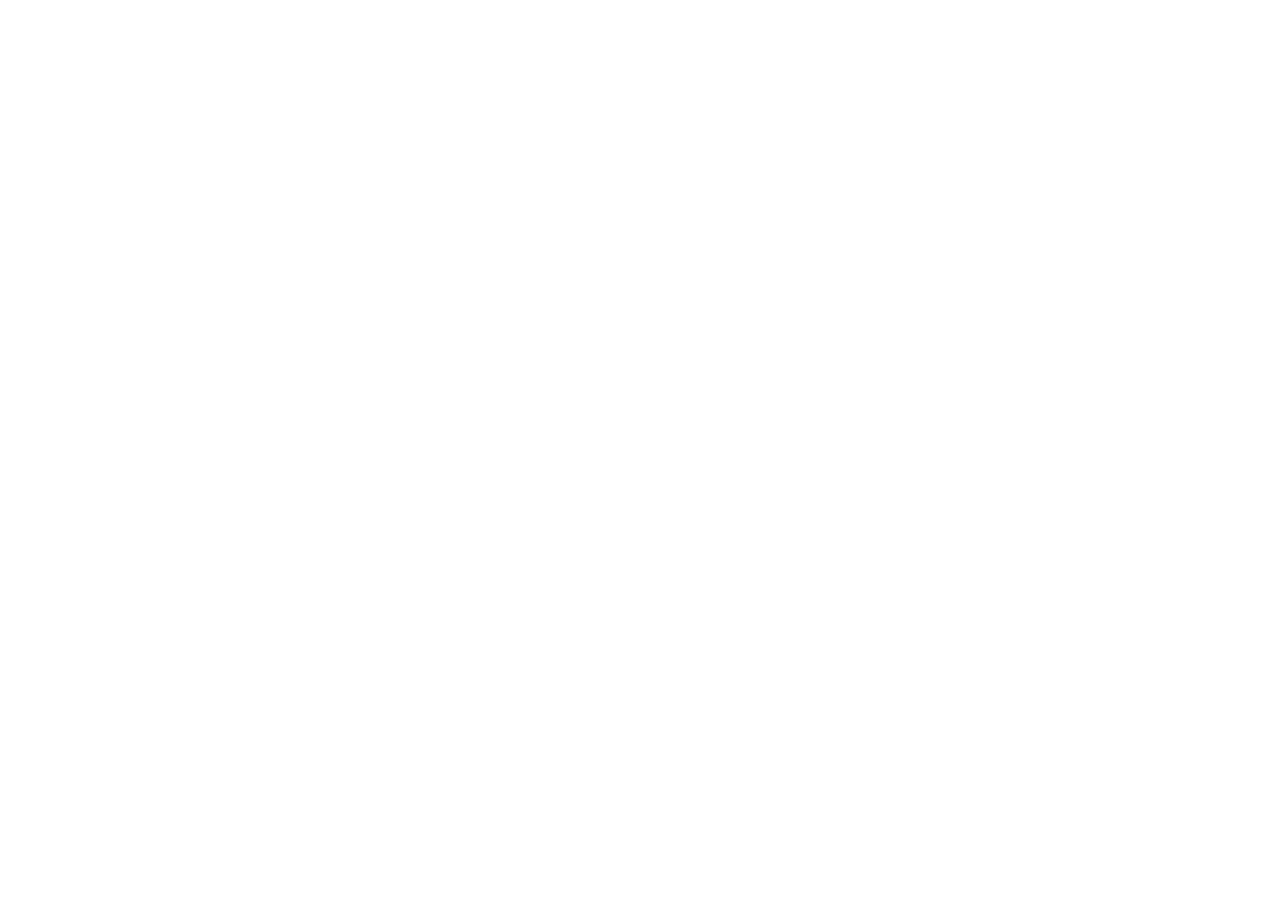
==== about.html @ 3bdcbc75 "init" ====
<!DOCTYPE html>
<html lang="en">

<head>
  <meta charset="UTF-8">
  <title>Title</title>
  <link href="vendors~main.css" rel="stylesheet">
  <link href="main.css" rel="stylesheet">
</head>

<body>
  <script src="vendors~main.js"></script>
  <script src="main.js"></script>
</body>

</html>
---- vendors~main.css ----
@font-face{font-family:swiper-icons;src:url("data:application/font-woff;charset=utf-8;base64, [base64]//wADZ2x5ZgAAAywAAADMAAAD2MHtryVoZWFkAAABbAAAADAAAAA2E2+eoWhoZWEAAAGcAAAAHwAAACQC9gDzaG10eAAAAigAAAAZAAAArgJkABFsb2NhAAAC0AAAAFoAAABaFQAUGG1heHAAAAG8AAAAHwAAACAAcABAbmFtZQAAA/gAAAE5AAACXvFdBwlwb3N0AAAFNAAAAGIAAACE5s74hXjaY2BkYGAAYpf5Hu/j+W2+MnAzMYDAzaX6QjD6/4//Bxj5GA8AuRwMYGkAPywL13jaY2BkYGA88P8Agx4j+/8fQDYfA1AEBWgDAIB2BOoAeNpjYGRgYNBh4GdgYgABEMnIABJzYNADCQAACWgAsQB42mNgYfzCOIGBlYGB0YcxjYGBwR1Kf2WQZGhhYGBiYGVmgAFGBiQQkOaawtDAoMBQxXjg/wEGPcYDDA4wNUA2CCgwsAAAO4EL6gAAeNpj2M0gyAACqxgGNWBkZ2D4/wMA+xkDdgAAAHjaY2BgYGaAYBkGRgYQiAHyGMF8FgYHIM3DwMHABGQrMOgyWDLEM1T9/w8UBfEMgLzE////P/5//f/V/xv+r4eaAAeMbAxwIUYmIMHEgKYAYjUcsDAwsLKxc3BycfPw8jEQA/[base64]/uznmfPFBNODM2K7MTQ45YEAZqGP81AmGGcF3iPqOop0r1SPTaTbVkfUe4HXj97wYE+yNwWYxwWu4v1ugWHgo3S1XdZEVqWM7ET0cfnLGxWfkgR42o2PvWrDMBSFj/IHLaF0zKjRgdiVMwScNRAoWUoH78Y2icB/yIY09An6AH2Bdu/UB+yxopYshQiEvnvu0dURgDt8QeC8PDw7Fpji3fEA4z/PEJ6YOB5hKh4dj3EvXhxPqH/SKUY3rJ7srZ4FZnh1PMAtPhwP6fl2PMJMPDgeQ4rY8YT6Gzao0eAEA409DuggmTnFnOcSCiEiLMgxCiTI6Cq5DZUd3Qmp10vO0LaLTd2cjN4fOumlc7lUYbSQcZFkutRG7g6JKZKy0RmdLY680CDnEJ+UMkpFFe1RN7nxdVpXrC4aTtnaurOnYercZg2YVmLN/d/gczfEimrE/fs/bOuq29Zmn8tloORaXgZgGa78yO9/cnXm2BpaGvq25Dv9S4E9+5SIc9PqupJKhYFSSl47+Qcr1mYNAAAAeNptw0cKwkAAAMDZJA8Q7OUJvkLsPfZ6zFVERPy8qHh2YER+3i/BP83vIBLLySsoKimrqKqpa2hp6+jq6RsYGhmbmJqZSy0sraxtbO3sHRydnEMU4uR6yx7JJXveP7WrDycAAAAAAAH//wACeNpjYGRgYOABYhkgZgJCZgZNBkYGLQZtIJsFLMYAAAw3ALgAeNolizEKgDAQBCchRbC2sFER0YD6qVQiBCv/H9ezGI6Z5XBAw8CBK/m5iQQVauVbXLnOrMZv2oLdKFa8Pjuru2hJzGabmOSLzNMzvutpB3N42mNgZGBg4GKQYzBhYMxJLMlj4GBgAYow/P/PAJJhLM6sSoWKfWCAAwDAjgbRAAB42mNgYGBkAIIbCZo5IPrmUn0hGA0AO8EFTQAA") format("woff");font-weight:400;font-style:normal}:root{--swiper-theme-color:#007aff}.swiper-container{margin-left:auto;margin-right:auto;position:relative;overflow:hidden;list-style:none;padding:0;z-index:1}.swiper-container-vertical>.swiper-wrapper{flex-direction:column}.swiper-wrapper{position:relative;width:100%;height:100%;z-index:1;display:flex;transition-property:transform;box-sizing:content-box}.swiper-container-android .swiper-slide,.swiper-wrapper{transform:translateZ(0)}.swiper-container-multirow>.swiper-wrapper{flex-wrap:wrap}.swiper-container-multirow-column>.swiper-wrapper{flex-wrap:wrap;flex-direction:column}.swiper-container-free-mode>.swiper-wrapper{transition-timing-function:ease-out;margin:0 auto}.swiper-container-pointer-events{touch-action:pan-y}.swiper-container-pointer-events.swiper-container-vertical{touch-action:pan-x}.swiper-slide{flex-shrink:0;width:100%;height:100%;position:relative;transition-property:transform}.swiper-slide-invisible-blank{visibility:hidden}.swiper-container-autoheight,.swiper-container-autoheight .swiper-slide{height:auto}.swiper-container-autoheight .swiper-wrapper{align-items:flex-start;transition-property:transform,height}.swiper-container-3d{perspective:1200px}.swiper-container-3d .swiper-cube-shadow,.swiper-container-3d .swiper-slide,.swiper-container-3d .swiper-slide-shadow-bottom,.swiper-container-3d .swiper-slide-shadow-left,.swiper-container-3d .swiper-slide-shadow-right,.swiper-container-3d .swiper-slide-shadow-top,.swiper-container-3d .swiper-wrapper{transform-style:preserve-3d}.swiper-container-3d .swiper-slide-shadow-bottom,.swiper-container-3d .swiper-slide-shadow-left,.swiper-container-3d .swiper-slide-shadow-right,.swiper-container-3d .swiper-slide-shadow-top{position:absolute;left:0;top:0;width:100%;height:100%;pointer-events:none;z-index:10}.swiper-container-3d .swiper-slide-shadow-left{background-image:linear-gradient(270deg,rgba(0,0,0,.5),transparent)}.swiper-container-3d .swiper-slide-shadow-right{background-image:linear-gradient(90deg,rgba(0,0,0,.5),transparent)}.swiper-container-3d .swiper-slide-shadow-top{background-image:linear-gradient(0deg,rgba(0,0,0,.5),transparent)}.swiper-container-3d .swiper-slide-shadow-bottom{background-image:linear-gradient(180deg,rgba(0,0,0,.5),transparent)}.swiper-container-css-mode>.swiper-wrapper{overflow:auto;scrollbar-width:none;-ms-overflow-style:none}.swiper-container-css-mode>.swiper-wrapper::-webkit-scrollbar{display:none}.swiper-container-css-mode>.swiper-wrapper>.swiper-slide{scroll-snap-align:start start}.swiper-container-horizontal.swiper-container-css-mode>.swiper-wrapper{scroll-snap-type:x mandatory}.swiper-container-vertical.swiper-container-css-mode>.swiper-wrapper{scroll-snap-type:y mandatory}:root{--swiper-navigation-size:44px}.swiper-button-next,.swiper-button-prev{position:absolute;top:50%;width:calc(var(--swiper-navigation-size)/44*27);height:var(--swiper-navigation-size);margin-top:calc(0px - var(--swiper-navigation-size)/2);z-index:10;cursor:pointer;display:flex;align-items:center;justify-content:center;color:var(--swiper-navigation-color,var(--swiper-theme-color))}.swiper-button-next.swiper-button-disabled,.swiper-button-prev.swiper-button-disabled{opacity:.35;cursor:auto;pointer-events:none}.swiper-button-next:after,.swiper-button-prev:after{font-family:swiper-icons;font-size:var(--swiper-navigation-size);text-transform:none!important;letter-spacing:0;text-transform:none;font-variant:normal;line-height:1}.swiper-button-prev,.swiper-container-rtl .swiper-button-next{left:10px;right:auto}.swiper-button-prev:after,.swiper-container-rtl .swiper-button-next:after{content:"prev"}.swiper-button-next,.swiper-container-rtl .swiper-button-prev{right:10px;left:auto}.swiper-button-next:after,.swiper-container-rtl .swiper-button-prev:after{content:"next"}.swiper-button-next.swiper-button-white,.swiper-button-prev.swiper-button-white{--swiper-navigation-color:#fff}.swiper-button-next.swiper-button-black,.swiper-button-prev.swiper-button-black{--swiper-navigation-color:#000}.swiper-button-lock{display:none}.swiper-pagination{position:absolute;text-align:center;transition:opacity .3s;transform:translateZ(0);z-index:10}.swiper-pagination.swiper-pagination-hidden{opacity:0}.swiper-container-horizontal>.swiper-pagination-bullets,.swiper-pagination-custom,.swiper-pagination-fraction{bottom:10px;left:0;width:100%}.swiper-pagination-bullets-dynamic{overflow:hidden;font-size:0}.swiper-pagination-bullets-dynamic .swiper-pagination-bullet{transform:scale(.33);position:relative}.swiper-pagination-bullets-dynamic .swiper-pagination-bullet-active,.swiper-pagination-bullets-dynamic .swiper-pagination-bullet-active-main{transform:scale(1)}.swiper-pagination-bullets-dynamic .swiper-pagination-bullet-active-prev{transform:scale(.66)}.swiper-pagination-bullets-dynamic .swiper-pagination-bullet-active-prev-prev{transform:scale(.33)}.swiper-pagination-bullets-dynamic .swiper-pagination-bullet-active-next{transform:scale(.66)}.swiper-pagination-bullets-dynamic .swiper-pagination-bullet-active-next-next{transform:scale(.33)}.swiper-pagination-bullet{width:8px;height:8px;display:inline-block;border-radius:50%;background:#000;opacity:.2}button.swiper-pagination-bullet{border:none;margin:0;padding:0;box-shadow:none;-webkit-appearance:none;appearance:none}.swiper-pagination-clickable .swiper-pagination-bullet{cursor:pointer}.swiper-pagination-bullet-active{opacity:1;background:var(--swiper-pagination-color,var(--swiper-theme-color))}.swiper-container-vertical>.swiper-pagination-bullets{right:10px;top:50%;transform:translate3d(0,-50%,0)}.swiper-container-vertical>.swiper-pagination-bullets .swiper-pagination-bullet{margin:6px 0;display:block}.swiper-container-vertical>.swiper-pagination-bullets.swiper-pagination-bullets-dynamic{top:50%;transform:translateY(-50%);width:8px}.swiper-container-vertical>.swiper-pagination-bullets.swiper-pagination-bullets-dynamic .swiper-pagination-bullet{display:inline-block;transition:transform .2s,top .2s}.swiper-container-horizontal>.swiper-pagination-bullets .swiper-pagination-bullet{margin:0 4px}.swiper-container-horizontal>.swiper-pagination-bullets.swiper-pagination-bullets-dynamic{left:50%;transform:translateX(-50%);white-space:nowrap}.swiper-container-horizontal>.swiper-pagination-bullets.swiper-pagination-bullets-dynamic .swiper-pagination-bullet{transition:transform .2s,left .2s}.swiper-container-horizontal.swiper-container-rtl>.swiper-pagination-bullets-dynamic .swiper-pagination-bullet{transition:transform .2s,right .2s}.swiper-pagination-progressbar{background:rgba(0,0,0,.25);position:absolute}.swiper-pagination-progressbar .swiper-pagination-progressbar-fill{background:var(--swiper-pagination-color,var(--swiper-theme-color));position:absolute;left:0;top:0;width:100%;height:100%;transform:scale(0);transform-origin:left top}.swiper-container-rtl .swiper-pagination-progressbar .swiper-pagination-progressbar-fill{transform-origin:right top}.swiper-container-horizontal>.swiper-pagination-progressbar,.swiper-container-vertical>.swiper-pagination-progressbar.swiper-pagination-progressbar-opposite{width:100%;height:4px;left:0;top:0}.swiper-container-horizontal>.swiper-pagination-progressbar.swiper-pagination-progressbar-opposite,.swiper-container-vertical>.swiper-pagination-progressbar{width:4px;height:100%;left:0;top:0}.swiper-pagination-white{--swiper-pagination-color:#fff}.swiper-pagination-black{--swiper-pagination-color:#000}.swiper-pagination-lock{display:none}.swiper-scrollbar{border-radius:10px;position:relative;-ms-touch-action:none;background:rgba(0,0,0,.1)}.swiper-container-horizontal>.swiper-scrollbar{position:absolute;left:1%;bottom:3px;z-index:50;height:5px;width:98%}.swiper-container-vertical>.swiper-scrollbar{position:absolute;right:3px;top:1%;z-index:50;width:5px;height:98%}.swiper-scrollbar-drag{height:100%;width:100%;position:relative;background:rgba(0,0,0,.5);border-radius:10px;left:0;top:0}.swiper-scrollbar-cursor-drag{cursor:move}.swiper-scrollbar-lock{display:none}.swiper-zoom-container{width:100%;height:100%;display:flex;justify-content:center;align-items:center;text-align:center}.swiper-zoom-container>canvas,.swiper-zoom-container>img,.swiper-zoom-container>svg{max-width:100%;max-height:100%;object-fit:contain}.swiper-slide-zoomed{cursor:move}.swiper-lazy-preloader{width:42px;height:42px;position:absolute;left:50%;top:50%;margin-left:-21px;margin-top:-21px;z-index:10;transform-origin:50%;animation:swiper-preloader-spin 1s linear infinite;box-sizing:border-box;border-radius:50%;border:4px solid var(--swiper-preloader-color,var(--swiper-theme-color));border-top:4px solid transparent}.swiper-lazy-preloader-white{--swiper-preloader-color:#fff}.swiper-lazy-preloader-black{--swiper-preloader-color:#000}@keyframes swiper-preloader-spin{to{transform:rotate(1turn)}}.swiper-container .swiper-notification{position:absolute;left:0;top:0;pointer-events:none;opacity:0;z-index:-1000}.swiper-container-fade.swiper-container-free-mode .swiper-slide{transition-timing-function:ease-out}.swiper-container-fade .swiper-slide{pointer-events:none;transition-property:opacity}.swiper-container-fade .swiper-slide .swiper-slide{pointer-events:none}.swiper-container-fade .swiper-slide-active,.swiper-container-fade .swiper-slide-active .swiper-slide-active{pointer-events:auto}.swiper-container-cube{overflow:visible}.swiper-container-cube .swiper-slide{pointer-events:none;-webkit-backface-visibility:hidden;backface-visibility:hidden;z-index:1;visibility:hidden;transform-origin:0 0;width:100%;height:100%}.swiper-container-cube .swiper-slide .swiper-slide{pointer-events:none}.swiper-container-cube.swiper-container-rtl .swiper-slide{transform-origin:100% 0}.swiper-container-cube .swiper-slide-active,.swiper-container-cube .swiper-slide-active .swiper-slide-active{pointer-events:auto}.swiper-container-cube .swiper-slide-active,.swiper-container-cube .swiper-slide-next,.swiper-container-cube .swiper-slide-next+.swiper-slide,.swiper-container-cube .swiper-slide-prev{pointer-events:auto;visibility:visible}.swiper-container-cube .swiper-slide-shadow-bottom,.swiper-container-cube .swiper-slide-shadow-left,.swiper-container-cube .swiper-slide-shadow-right,.swiper-container-cube .swiper-slide-shadow-top{z-index:0;-webkit-backface-visibility:hidden;backface-visibility:hidden}.swiper-container-cube .swiper-cube-shadow{position:absolute;left:0;bottom:0;width:100%;height:100%;opacity:.6;z-index:0}.swiper-container-cube .swiper-cube-shadow:before{content:"";background:#000;position:absolute;left:0;top:0;bottom:0;right:0;filter:blur(50px)}.swiper-container-flip{overflow:visible}.swiper-container-flip .swiper-slide{pointer-events:none;-webkit-backface-visibility:hidden;backface-visibility:hidden;z-index:1}.swiper-container-flip .swiper-slide .swiper-slide{pointer-events:none}.swiper-container-flip .swiper-slide-active,.swiper-container-flip .swiper-slide-active .swiper-slide-active{pointer-events:auto}.swiper-container-flip .swiper-slide-shadow-bottom,.swiper-container-flip .swiper-slide-shadow-left,.swiper-container-flip .swiper-slide-shadow-right,.swiper-container-flip .swiper-slide-shadow-top{z-index:0;-webkit-backface-visibility:hidden;backface-visibility:hidden}.glightbox-container{width:100%;height:100%;position:fixed;top:0;left:0;z-index:999999!important;-ms-touch-action:none;touch-action:none;-webkit-text-size-adjust:100%;-moz-text-size-adjust:100%;-ms-text-size-adjust:100%;text-size-adjust:100%;-webkit-backface-visibility:hidden;backface-visibility:hidden;outline:0;overflow:hidden}.glightbox-container.inactive{display:none}.glightbox-container .gcontainer{position:relative;width:100%;height:100%;z-index:9999;overflow:hidden}.glightbox-container .gslider{-webkit-transition:-webkit-transform .4s ease;transition:-webkit-transform .4s ease;transition:transform .4s ease;transition:transform .4s ease,-webkit-transform .4s ease;height:100%;left:0;top:0;position:relative;overflow:hidden;display:-webkit-box!important;display:-ms-flexbox!important;display:flex!important;-webkit-transform:translateZ(0);transform:translateZ(0)}.glightbox-container .gslide,.glightbox-container .gslider{width:100%;-webkit-box-pack:center;-ms-flex-pack:center;justify-content:center;-webkit-box-align:center;-ms-flex-align:center;align-items:center}.glightbox-container .gslide{position:absolute;opacity:1;-webkit-user-select:none;-moz-user-select:none;-ms-user-select:none;user-select:none;display:-webkit-box;display:-ms-flexbox;display:flex;opacity:0}.glightbox-container .gslide.current{opacity:1;z-index:99999;position:relative}.glightbox-container .gslide.prev{opacity:1;z-index:9999}.glightbox-container .gslide-inner-content{width:100%}.glightbox-container .ginner-container{position:relative;width:100%;display:-webkit-box;display:-ms-flexbox;display:flex;-webkit-box-pack:center;-ms-flex-pack:center;justify-content:center;-webkit-box-orient:vertical;-webkit-box-direction:normal;-ms-flex-direction:column;flex-direction:column;max-width:100%;margin:auto;height:100vh}.glightbox-container .ginner-container.gvideo-container{width:100%}.glightbox-container .ginner-container.desc-bottom,.glightbox-container .ginner-container.desc-top{-webkit-box-orient:vertical;-webkit-box-direction:normal;-ms-flex-direction:column;flex-direction:column}.glightbox-container .ginner-container.desc-left,.glightbox-container .ginner-container.desc-right{max-width:100%!important}.gslide iframe,.gslide video{outline:0!important;border:none;min-height:165px;-webkit-overflow-scrolling:touch;-ms-touch-action:auto;touch-action:auto}.gslide-image{-webkit-box-align:center;-ms-flex-align:center;align-items:center}.gslide-image img{max-height:100vh;display:block;padding:0;float:none;outline:0;border:none;-webkit-user-select:none;-moz-user-select:none;-ms-user-select:none;user-select:none;max-width:100vw;width:auto;height:auto;-o-object-fit:cover;object-fit:cover;-ms-touch-action:none;touch-action:none;margin:auto;min-width:200px}.desc-bottom .gslide-image img,.desc-top .gslide-image img{width:auto}.desc-left .gslide-image img,.desc-right .gslide-image img{width:auto;max-width:100%}.gslide-image img.zoomable{position:relative}.gslide-image img.dragging{cursor:-webkit-grabbing!important;cursor:grabbing!important;-webkit-transition:none;transition:none}.gslide-video{position:relative;max-width:100vh;width:100%!important}.gslide-video .gvideo-wrapper{width:100%;margin:auto}.gslide-video:before{content:"";display:block;position:absolute;width:100%;height:100%;background:rgba(255,0,0,.34);display:none}.gslide-video.playing:before{display:none}.gslide-video.fullscreen{max-width:100%!important;min-width:100%;height:75vh}.gslide-video.fullscreen video{max-width:100%!important;width:100%!important}.gslide-inline{background:#fff;text-align:left;max-height:calc(100vh - 40px);overflow:auto;max-width:100%}.gslide-inline .ginlined-content{padding:20px;width:100%}.gslide-inline .dragging{cursor:-webkit-grabbing!important;cursor:grabbing!important;-webkit-transition:none;transition:none}.ginlined-content{overflow:auto;display:block!important;opacity:1}.gslide-external{width:100%;min-width:100%;background:#fff;padding:0;overflow:auto;max-height:75vh;height:100%}.gslide-external,.gslide-media{display:-webkit-box;display:-ms-flexbox;display:flex}.gslide-media{width:auto}.zoomed .gslide-media{-webkit-box-shadow:none!important;box-shadow:none!important}.desc-bottom .gslide-media,.desc-top .gslide-media{margin:0 auto;-webkit-box-orient:vertical;-webkit-box-direction:normal;-ms-flex-direction:column;flex-direction:column}.gslide-description{position:relative;-webkit-box-flex:1;-ms-flex:1 0 100%;flex:1 0 100%}.gslide-description.description-left,.gslide-description.description-right{max-width:100%}.gslide-description.description-bottom,.gslide-description.description-top{margin:0 auto;width:100%}.gslide-description p{margin-bottom:12px}.gslide-description p:last-child{margin-bottom:0}.glightbox-button-hidden,.zoomed .gslide-description{display:none}.glightbox-mobile .glightbox-container .gslide-description{height:auto!important;width:100%;background:0 0;position:absolute;bottom:15px;max-width:100vw!important;-webkit-box-ordinal-group:3!important;-ms-flex-order:2!important;order:2!important;max-height:78vh;overflow:auto!important;background:-webkit-gradient(linear,left top,left bottom,from(transparent),to(rgba(0,0,0,.75)));background:linear-gradient(180deg,transparent,rgba(0,0,0,.75));-webkit-transition:opacity .3s linear;transition:opacity .3s linear;padding:19px 11px 50px}.glightbox-mobile .glightbox-container .gslide-title{color:#fff;font-size:1em}.glightbox-mobile .glightbox-container .gslide-desc{color:#a1a1a1}.glightbox-mobile .glightbox-container .gslide-desc a{color:#fff;font-weight:700}.glightbox-mobile .glightbox-container .gslide-desc *{color:inherit}.glightbox-mobile .glightbox-container .gslide-desc string{color:#fff}.glightbox-mobile .glightbox-container .gslide-desc .desc-more{color:#fff;opacity:.4}.gdesc-open .gslide-media{-webkit-transition:opacity .5s ease;transition:opacity .5s ease;opacity:.4}.gdesc-open .gdesc-inner{padding-bottom:30px}.gdesc-closed .gslide-media{-webkit-transition:opacity .5s ease;transition:opacity .5s ease;opacity:1}.greset{-webkit-transition:all .3s ease;transition:all .3s ease}.gabsolute{position:absolute}.grelative{position:relative}.glightbox-desc{display:none!important}.glightbox-open{overflow:hidden}.gloader{height:25px;width:25px;-webkit-animation:lightboxLoader .8s linear infinite;animation:lightboxLoader .8s linear infinite;border:2px solid #fff;border-right-color:transparent;border-radius:50%;position:absolute;display:block;z-index:9999;left:0;right:0;margin:0 auto;top:47%}.goverlay{width:100%;height:calc(100vh + 1px);position:fixed;top:-1px;left:0;will-change:opacity}.glightbox-mobile .goverlay,.goverlay{background:#000}.gclose,.gnext,.gprev{z-index:99999;cursor:pointer;width:26px;height:44px;border:none;display:-webkit-box;display:-ms-flexbox;display:flex;-webkit-box-pack:center;-ms-flex-pack:center;justify-content:center;-webkit-box-align:center;-ms-flex-align:center;align-items:center;-webkit-box-orient:vertical;-webkit-box-direction:normal;-ms-flex-direction:column;flex-direction:column}.gclose svg,.gnext svg,.gprev svg{display:block;width:25px;height:auto;margin:0;padding:0}.gclose.disabled,.gnext.disabled,.gprev.disabled{opacity:.1}.gclose .garrow,.gnext .garrow,.gprev .garrow{stroke:#fff}.gbtn.focused{outline:2px solid #0f3d81}iframe.wait-autoplay{opacity:0}.glightbox-closing .gclose,.glightbox-closing .gnext,.glightbox-closing .gprev{opacity:0!important}.glightbox-clean .gslide-description{background:#fff}.glightbox-clean .gdesc-inner{padding:22px 20px}.glightbox-clean .gslide-title{font-size:1em;font-weight:400;font-family:arial;color:#000;margin-bottom:19px;line-height:1.4em}.glightbox-clean .gslide-desc{font-size:.86em;margin-bottom:0;font-family:arial;line-height:1.4em}.glightbox-clean .gslide-video{background:#000}.glightbox-clean .gclose,.glightbox-clean .gnext,.glightbox-clean .gprev{background-color:rgba(0,0,0,.75);border-radius:4px}.glightbox-clean .gclose path,.glightbox-clean .gnext path,.glightbox-clean .gprev path{fill:#fff}.glightbox-clean .gprev{left:30px}.glightbox-clean .gnext,.glightbox-clean .gprev{position:absolute;top:-100%;width:40px;height:50px}.glightbox-clean .gnext{right:30px}.glightbox-clean .gclose{width:35px;height:35px;top:15px;right:10px;position:absolute}.glightbox-clean .gclose svg{width:18px;height:auto}.glightbox-clean .gclose:hover{opacity:1}.gfadeIn{-webkit-animation:gfadeIn .5s ease;animation:gfadeIn .5s ease}.gfadeOut{-webkit-animation:gfadeOut .5s ease;animation:gfadeOut .5s ease}.gslideOutLeft{-webkit-animation:gslideOutLeft .3s ease;animation:gslideOutLeft .3s ease}.gslideInLeft{-webkit-animation:gslideInLeft .3s ease;animation:gslideInLeft .3s ease}.gslideOutRight{-webkit-animation:gslideOutRight .3s ease;animation:gslideOutRight .3s ease}.gslideInRight{-webkit-animation:gslideInRight .3s ease;animation:gslideInRight .3s ease}.gzoomIn{-webkit-animation:gzoomIn .5s ease;animation:gzoomIn .5s ease}.gzoomOut{-webkit-animation:gzoomOut .5s ease;animation:gzoomOut .5s ease}@-webkit-keyframes lightboxLoader{0%{-webkit-transform:rotate(0);transform:rotate(0)}to{-webkit-transform:rotate(1turn);transform:rotate(1turn)}}@keyframes lightboxLoader{0%{-webkit-transform:rotate(0);transform:rotate(0)}to{-webkit-transform:rotate(1turn);transform:rotate(1turn)}}@-webkit-keyframes gfadeIn{0%{opacity:0}to{opacity:1}}@keyframes gfadeIn{0%{opacity:0}to{opacity:1}}@-webkit-keyframes gfadeOut{0%{opacity:1}to{opacity:0}}@keyframes gfadeOut{0%{opacity:1}to{opacity:0}}@-webkit-keyframes gslideInLeft{0%{opacity:0;-webkit-transform:translate3d(-60%,0,0);transform:translate3d(-60%,0,0)}to{visibility:visible;-webkit-transform:translateZ(0);transform:translateZ(0);opacity:1}}@keyframes gslideInLeft{0%{opacity:0;-webkit-transform:translate3d(-60%,0,0);transform:translate3d(-60%,0,0)}to{visibility:visible;-webkit-transform:translateZ(0);transform:translateZ(0);opacity:1}}@-webkit-keyframes gslideOutLeft{0%{opacity:1;visibility:visible;-webkit-transform:translateZ(0);transform:translateZ(0)}to{-webkit-transform:translate3d(-60%,0,0);transform:translate3d(-60%,0,0);opacity:0;visibility:hidden}}@keyframes gslideOutLeft{0%{opacity:1;visibility:visible;-webkit-transform:translateZ(0);transform:translateZ(0)}to{-webkit-transform:translate3d(-60%,0,0);transform:translate3d(-60%,0,0);opacity:0;visibility:hidden}}@-webkit-keyframes gslideInRight{0%{opacity:0;visibility:visible;-webkit-transform:translate3d(60%,0,0);transform:translate3d(60%,0,0)}to{-webkit-transform:translateZ(0);transform:translateZ(0);opacity:1}}@keyframes gslideInRight{0%{opacity:0;visibility:visible;-webkit-transform:translate3d(60%,0,0);transform:translate3d(60%,0,0)}to{-webkit-transform:translateZ(0);transform:translateZ(0);opacity:1}}@-webkit-keyframes gslideOutRight{0%{opacity:1;visibility:visible;-webkit-transform:translateZ(0);transform:translateZ(0)}to{-webkit-transform:translate3d(60%,0,0);transform:translate3d(60%,0,0);opacity:0}}@keyframes gslideOutRight{0%{opacity:1;visibility:visible;-webkit-transform:translateZ(0);transform:translateZ(0)}to{-webkit-transform:translate3d(60%,0,0);transform:translate3d(60%,0,0);opacity:0}}@-webkit-keyframes gzoomIn{0%{opacity:0;-webkit-transform:scale3d(.3,.3,.3);transform:scale3d(.3,.3,.3)}to{opacity:1}}@keyframes gzoomIn{0%{opacity:0;-webkit-transform:scale3d(.3,.3,.3);transform:scale3d(.3,.3,.3)}to{opacity:1}}@-webkit-keyframes gzoomOut{0%{opacity:1}50%{opacity:0;-webkit-transform:scale3d(.3,.3,.3);transform:scale3d(.3,.3,.3)}to{opacity:0}}@keyframes gzoomOut{0%{opacity:1}50%{opacity:0;-webkit-transform:scale3d(.3,.3,.3);transform:scale3d(.3,.3,.3)}to{opacity:0}}@media (min-width:769px){.glightbox-container .ginner-container{width:auto;height:auto;-webkit-box-orient:horizontal;-webkit-box-direction:normal;-ms-flex-direction:row;flex-direction:row}.glightbox-container .ginner-container.desc-top .gslide-description{-webkit-box-ordinal-group:1;-ms-flex-order:0;order:0}.glightbox-container .ginner-container.desc-top .gslide-image,.glightbox-container .ginner-container.desc-top .gslide-image img{-webkit-box-ordinal-group:2;-ms-flex-order:1;order:1}.glightbox-container .ginner-container.desc-left .gslide-description{-webkit-box-ordinal-group:1;-ms-flex-order:0;order:0}.glightbox-container .ginner-container.desc-left .gslide-image{-webkit-box-ordinal-group:2;-ms-flex-order:1;order:1}.gslide-image img{max-height:97vh;max-width:100%}.gslide-image img.zoomable{cursor:-webkit-zoom-in;cursor:zoom-in}.zoomed .gslide-image img.zoomable{cursor:-webkit-grab;cursor:grab}.gslide-inline{max-height:95vh}.gslide-external{max-height:100vh}.gslide-description.description-left,.gslide-description.description-right{max-width:275px}.glightbox-open{height:auto}.goverlay{background:rgba(0,0,0,.92)}.glightbox-clean .gslide-media{-webkit-box-shadow:1px 2px 9px 0 rgba(0,0,0,.65);box-shadow:1px 2px 9px 0 rgba(0,0,0,.65)}.glightbox-clean .description-left .gdesc-inner,.glightbox-clean .description-right .gdesc-inner{position:absolute;height:100%;overflow-y:auto}.glightbox-clean .gclose,.glightbox-clean .gnext,.glightbox-clean .gprev{background-color:rgba(0,0,0,.32)}.glightbox-clean .gclose:hover,.glightbox-clean .gnext:hover,.glightbox-clean .gprev:hover{background-color:rgba(0,0,0,.7)}.glightbox-clean .gnext,.glightbox-clean .gprev{top:45%}}@media (min-width:992px){.glightbox-clean .gclose{opacity:.7;right:20px}}@media screen and (max-height:420px){.goverlay{background:#000}}
/*!
 * Bootstrap Grid v5.0.1 (https://getbootstrap.com/)
 * Copyright 2011-2021 The Bootstrap Authors
 * Copyright 2011-2021 Twitter, Inc.
 * Licensed under MIT (https://github.com/twbs/bootstrap/blob/main/LICENSE)
 */.container,.container-fluid,.container-lg,.container-md,.container-sm,.container-xl,.container-xxl{width:100%;padding-right:var(--bs-gutter-x,.75rem);padding-left:var(--bs-gutter-x,.75rem);margin-right:auto;margin-left:auto}@media (min-width:576px){.container,.container-sm{max-width:540px}}@media (min-width:768px){.container,.container-md,.container-sm{max-width:720px}}@media (min-width:992px){.container,.container-lg,.container-md,.container-sm{max-width:960px}}@media (min-width:1200px){.container,.container-lg,.container-md,.container-sm,.container-xl{max-width:1140px}}@media (min-width:1400px){.container,.container-lg,.container-md,.container-sm,.container-xl,.container-xxl{max-width:1320px}}.row{--bs-gutter-x:1.5rem;--bs-gutter-y:0;display:flex;flex-wrap:wrap;margin-top:calc(var(--bs-gutter-y)*-1);margin-right:calc(var(--bs-gutter-x)/-2);margin-left:calc(var(--bs-gutter-x)/-2)}.row>*{box-sizing:border-box;flex-shrink:0;width:100%;max-width:100%;padding-right:calc(var(--bs-gutter-x)/2);padding-left:calc(var(--bs-gutter-x)/2);margin-top:var(--bs-gutter-y)}.col{flex:1 0 0%}.row-cols-auto>*{flex:0 0 auto;width:auto}.row-cols-1>*{flex:0 0 auto;width:100%}.row-cols-2>*{flex:0 0 auto;width:50%}.row-cols-3>*{flex:0 0 auto;width:33.3333333333%}.row-cols-4>*{flex:0 0 auto;width:25%}.row-cols-5>*{flex:0 0 auto;width:20%}.row-cols-6>*{flex:0 0 auto;width:16.6666666667%}.col-auto{flex:0 0 auto;width:auto}.col-1{flex:0 0 auto;width:8.3333333333%}.col-2{flex:0 0 auto;width:16.6666666667%}.col-3{flex:0 0 auto;width:25%}.col-4{flex:0 0 auto;width:33.3333333333%}.col-5{flex:0 0 auto;width:41.6666666667%}.col-6{flex:0 0 auto;width:50%}.col-7{flex:0 0 auto;width:58.3333333333%}.col-8{flex:0 0 auto;width:66.6666666667%}.col-9{flex:0 0 auto;width:75%}.col-10{flex:0 0 auto;width:83.3333333333%}.col-11{flex:0 0 auto;width:91.6666666667%}.col-12{flex:0 0 auto;width:100%}.offset-1{margin-left:8.3333333333%}.offset-2{margin-left:16.6666666667%}.offset-3{margin-left:25%}.offset-4{margin-left:33.3333333333%}.offset-5{margin-left:41.6666666667%}.offset-6{margin-left:50%}.offset-7{margin-left:58.3333333333%}.offset-8{margin-left:66.6666666667%}.offset-9{margin-left:75%}.offset-10{margin-left:83.3333333333%}.offset-11{margin-left:91.6666666667%}.g-0,.gx-0{--bs-gutter-x:0}.g-0,.gy-0{--bs-gutter-y:0}.g-1,.gx-1{--bs-gutter-x:0.25rem}.g-1,.gy-1{--bs-gutter-y:0.25rem}.g-2,.gx-2{--bs-gutter-x:0.5rem}.g-2,.gy-2{--bs-gutter-y:0.5rem}.g-3,.gx-3{--bs-gutter-x:1rem}.g-3,.gy-3{--bs-gutter-y:1rem}.g-4,.gx-4{--bs-gutter-x:1.5rem}.g-4,.gy-4{--bs-gutter-y:1.5rem}.g-5,.gx-5{--bs-gutter-x:3rem}.g-5,.gy-5{--bs-gutter-y:3rem}@media (min-width:576px){.col-sm{flex:1 0 0%}.row-cols-sm-auto>*{flex:0 0 auto;width:auto}.row-cols-sm-1>*{flex:0 0 auto;width:100%}.row-cols-sm-2>*{flex:0 0 auto;width:50%}.row-cols-sm-3>*{flex:0 0 auto;width:33.3333333333%}.row-cols-sm-4>*{flex:0 0 auto;width:25%}.row-cols-sm-5>*{flex:0 0 auto;width:20%}.row-cols-sm-6>*{flex:0 0 auto;width:16.6666666667%}.col-sm-auto{flex:0 0 auto;width:auto}.col-sm-1{flex:0 0 auto;width:8.3333333333%}.col-sm-2{flex:0 0 auto;width:16.6666666667%}.col-sm-3{flex:0 0 auto;width:25%}.col-sm-4{flex:0 0 auto;width:33.3333333333%}.col-sm-5{flex:0 0 auto;width:41.6666666667%}.col-sm-6{flex:0 0 auto;width:50%}.col-sm-7{flex:0 0 auto;width:58.3333333333%}.col-sm-8{flex:0 0 auto;width:66.6666666667%}.col-sm-9{flex:0 0 auto;width:75%}.col-sm-10{flex:0 0 auto;width:83.3333333333%}.col-sm-11{flex:0 0 auto;width:91.6666666667%}.col-sm-12{flex:0 0 auto;width:100%}.offset-sm-0{margin-left:0}.offset-sm-1{margin-left:8.3333333333%}.offset-sm-2{margin-left:16.6666666667%}.offset-sm-3{margin-left:25%}.offset-sm-4{margin-left:33.3333333333%}.offset-sm-5{margin-left:41.6666666667%}.offset-sm-6{margin-left:50%}.offset-sm-7{margin-left:58.3333333333%}.offset-sm-8{margin-left:66.6666666667%}.offset-sm-9{margin-left:75%}.offset-sm-10{margin-left:83.3333333333%}.offset-sm-11{margin-left:91.6666666667%}.g-sm-0,.gx-sm-0{--bs-gutter-x:0}.g-sm-0,.gy-sm-0{--bs-gutter-y:0}.g-sm-1,.gx-sm-1{--bs-gutter-x:0.25rem}.g-sm-1,.gy-sm-1{--bs-gutter-y:0.25rem}.g-sm-2,.gx-sm-2{--bs-gutter-x:0.5rem}.g-sm-2,.gy-sm-2{--bs-gutter-y:0.5rem}.g-sm-3,.gx-sm-3{--bs-gutter-x:1rem}.g-sm-3,.gy-sm-3{--bs-gutter-y:1rem}.g-sm-4,.gx-sm-4{--bs-gutter-x:1.5rem}.g-sm-4,.gy-sm-4{--bs-gutter-y:1.5rem}.g-sm-5,.gx-sm-5{--bs-gutter-x:3rem}.g-sm-5,.gy-sm-5{--bs-gutter-y:3rem}}@media (min-width:768px){.col-md{flex:1 0 0%}.row-cols-md-auto>*{flex:0 0 auto;width:auto}.row-cols-md-1>*{flex:0 0 auto;width:100%}.row-cols-md-2>*{flex:0 0 auto;width:50%}.row-cols-md-3>*{flex:0 0 auto;width:33.3333333333%}.row-cols-md-4>*{flex:0 0 auto;width:25%}.row-cols-md-5>*{flex:0 0 auto;width:20%}.row-cols-md-6>*{flex:0 0 auto;width:16.6666666667%}.col-md-auto{flex:0 0 auto;width:auto}.col-md-1{flex:0 0 auto;width:8.3333333333%}.col-md-2{flex:0 0 auto;width:16.6666666667%}.col-md-3{flex:0 0 auto;width:25%}.col-md-4{flex:0 0 auto;width:33.3333333333%}.col-md-5{flex:0 0 auto;width:41.6666666667%}.col-md-6{flex:0 0 auto;width:50%}.col-md-7{flex:0 0 auto;width:58.3333333333%}.col-md-8{flex:0 0 auto;width:66.6666666667%}.col-md-9{flex:0 0 auto;width:75%}.col-md-10{flex:0 0 auto;width:83.3333333333%}.col-md-11{flex:0 0 auto;width:91.6666666667%}.col-md-12{flex:0 0 auto;width:100%}.offset-md-0{margin-left:0}.offset-md-1{margin-left:8.3333333333%}.offset-md-2{margin-left:16.6666666667%}.offset-md-3{margin-left:25%}.offset-md-4{margin-left:33.3333333333%}.offset-md-5{margin-left:41.6666666667%}.offset-md-6{margin-left:50%}.offset-md-7{margin-left:58.3333333333%}.offset-md-8{margin-left:66.6666666667%}.offset-md-9{margin-left:75%}.offset-md-10{margin-left:83.3333333333%}.offset-md-11{margin-left:91.6666666667%}.g-md-0,.gx-md-0{--bs-gutter-x:0}.g-md-0,.gy-md-0{--bs-gutter-y:0}.g-md-1,.gx-md-1{--bs-gutter-x:0.25rem}.g-md-1,.gy-md-1{--bs-gutter-y:0.25rem}.g-md-2,.gx-md-2{--bs-gutter-x:0.5rem}.g-md-2,.gy-md-2{--bs-gutter-y:0.5rem}.g-md-3,.gx-md-3{--bs-gutter-x:1rem}.g-md-3,.gy-md-3{--bs-gutter-y:1rem}.g-md-4,.gx-md-4{--bs-gutter-x:1.5rem}.g-md-4,.gy-md-4{--bs-gutter-y:1.5rem}.g-md-5,.gx-md-5{--bs-gutter-x:3rem}.g-md-5,.gy-md-5{--bs-gutter-y:3rem}}@media (min-width:992px){.col-lg{flex:1 0 0%}.row-cols-lg-auto>*{flex:0 0 auto;width:auto}.row-cols-lg-1>*{flex:0 0 auto;width:100%}.row-cols-lg-2>*{flex:0 0 auto;width:50%}.row-cols-lg-3>*{flex:0 0 auto;width:33.3333333333%}.row-cols-lg-4>*{flex:0 0 auto;width:25%}.row-cols-lg-5>*{flex:0 0 auto;width:20%}.row-cols-lg-6>*{flex:0 0 auto;width:16.6666666667%}.col-lg-auto{flex:0 0 auto;width:auto}.col-lg-1{flex:0 0 auto;width:8.3333333333%}.col-lg-2{flex:0 0 auto;width:16.6666666667%}.col-lg-3{flex:0 0 auto;width:25%}.col-lg-4{flex:0 0 auto;width:33.3333333333%}.col-lg-5{flex:0 0 auto;width:41.6666666667%}.col-lg-6{flex:0 0 auto;width:50%}.col-lg-7{flex:0 0 auto;width:58.3333333333%}.col-lg-8{flex:0 0 auto;width:66.6666666667%}.col-lg-9{flex:0 0 auto;width:75%}.col-lg-10{flex:0 0 auto;width:83.3333333333%}.col-lg-11{flex:0 0 auto;width:91.6666666667%}.col-lg-12{flex:0 0 auto;width:100%}.offset-lg-0{margin-left:0}.offset-lg-1{margin-left:8.3333333333%}.offset-lg-2{margin-left:16.6666666667%}.offset-lg-3{margin-left:25%}.offset-lg-4{margin-left:33.3333333333%}.offset-lg-5{margin-left:41.6666666667%}.offset-lg-6{margin-left:50%}.offset-lg-7{margin-left:58.3333333333%}.offset-lg-8{margin-left:66.6666666667%}.offset-lg-9{margin-left:75%}.offset-lg-10{margin-left:83.3333333333%}.offset-lg-11{margin-left:91.6666666667%}.g-lg-0,.gx-lg-0{--bs-gutter-x:0}.g-lg-0,.gy-lg-0{--bs-gutter-y:0}.g-lg-1,.gx-lg-1{--bs-gutter-x:0.25rem}.g-lg-1,.gy-lg-1{--bs-gutter-y:0.25rem}.g-lg-2,.gx-lg-2{--bs-gutter-x:0.5rem}.g-lg-2,.gy-lg-2{--bs-gutter-y:0.5rem}.g-lg-3,.gx-lg-3{--bs-gutter-x:1rem}.g-lg-3,.gy-lg-3{--bs-gutter-y:1rem}.g-lg-4,.gx-lg-4{--bs-gutter-x:1.5rem}.g-lg-4,.gy-lg-4{--bs-gutter-y:1.5rem}.g-lg-5,.gx-lg-5{--bs-gutter-x:3rem}.g-lg-5,.gy-lg-5{--bs-gutter-y:3rem}}@media (min-width:1200px){.col-xl{flex:1 0 0%}.row-cols-xl-auto>*{flex:0 0 auto;width:auto}.row-cols-xl-1>*{flex:0 0 auto;width:100%}.row-cols-xl-2>*{flex:0 0 auto;width:50%}.row-cols-xl-3>*{flex:0 0 auto;width:33.3333333333%}.row-cols-xl-4>*{flex:0 0 auto;width:25%}.row-cols-xl-5>*{flex:0 0 auto;width:20%}.row-cols-xl-6>*{flex:0 0 auto;width:16.6666666667%}.col-xl-auto{flex:0 0 auto;width:auto}.col-xl-1{flex:0 0 auto;width:8.3333333333%}.col-xl-2{flex:0 0 auto;width:16.6666666667%}.col-xl-3{flex:0 0 auto;width:25%}.col-xl-4{flex:0 0 auto;width:33.3333333333%}.col-xl-5{flex:0 0 auto;width:41.6666666667%}.col-xl-6{flex:0 0 auto;width:50%}.col-xl-7{flex:0 0 auto;width:58.3333333333%}.col-xl-8{flex:0 0 auto;width:66.6666666667%}.col-xl-9{flex:0 0 auto;width:75%}.col-xl-10{flex:0 0 auto;width:83.3333333333%}.col-xl-11{flex:0 0 auto;width:91.6666666667%}.col-xl-12{flex:0 0 auto;width:100%}.offset-xl-0{margin-left:0}.offset-xl-1{margin-left:8.3333333333%}.offset-xl-2{margin-left:16.6666666667%}.offset-xl-3{margin-left:25%}.offset-xl-4{margin-left:33.3333333333%}.offset-xl-5{margin-left:41.6666666667%}.offset-xl-6{margin-left:50%}.offset-xl-7{margin-left:58.3333333333%}.offset-xl-8{margin-left:66.6666666667%}.offset-xl-9{margin-left:75%}.offset-xl-10{margin-left:83.3333333333%}.offset-xl-11{margin-left:91.6666666667%}.g-xl-0,.gx-xl-0{--bs-gutter-x:0}.g-xl-0,.gy-xl-0{--bs-gutter-y:0}.g-xl-1,.gx-xl-1{--bs-gutter-x:0.25rem}.g-xl-1,.gy-xl-1{--bs-gutter-y:0.25rem}.g-xl-2,.gx-xl-2{--bs-gutter-x:0.5rem}.g-xl-2,.gy-xl-2{--bs-gutter-y:0.5rem}.g-xl-3,.gx-xl-3{--bs-gutter-x:1rem}.g-xl-3,.gy-xl-3{--bs-gutter-y:1rem}.g-xl-4,.gx-xl-4{--bs-gutter-x:1.5rem}.g-xl-4,.gy-xl-4{--bs-gutter-y:1.5rem}.g-xl-5,.gx-xl-5{--bs-gutter-x:3rem}.g-xl-5,.gy-xl-5{--bs-gutter-y:3rem}}@media (min-width:1400px){.col-xxl{flex:1 0 0%}.row-cols-xxl-auto>*{flex:0 0 auto;width:auto}.row-cols-xxl-1>*{flex:0 0 auto;width:100%}.row-cols-xxl-2>*{flex:0 0 auto;width:50%}.row-cols-xxl-3>*{flex:0 0 auto;width:33.3333333333%}.row-cols-xxl-4>*{flex:0 0 auto;width:25%}.row-cols-xxl-5>*{flex:0 0 auto;width:20%}.row-cols-xxl-6>*{flex:0 0 auto;width:16.6666666667%}.col-xxl-auto{flex:0 0 auto;width:auto}.col-xxl-1{flex:0 0 auto;width:8.3333333333%}.col-xxl-2{flex:0 0 auto;width:16.6666666667%}.col-xxl-3{flex:0 0 auto;width:25%}.col-xxl-4{flex:0 0 auto;width:33.3333333333%}.col-xxl-5{flex:0 0 auto;width:41.6666666667%}.col-xxl-6{flex:0 0 auto;width:50%}.col-xxl-7{flex:0 0 auto;width:58.3333333333%}.col-xxl-8{flex:0 0 auto;width:66.6666666667%}.col-xxl-9{flex:0 0 auto;width:75%}.col-xxl-10{flex:0 0 auto;width:83.3333333333%}.col-xxl-11{flex:0 0 auto;width:91.6666666667%}.col-xxl-12{flex:0 0 auto;width:100%}.offset-xxl-0{margin-left:0}.offset-xxl-1{margin-left:8.3333333333%}.offset-xxl-2{margin-left:16.6666666667%}.offset-xxl-3{margin-left:25%}.offset-xxl-4{margin-left:33.3333333333%}.offset-xxl-5{margin-left:41.6666666667%}.offset-xxl-6{margin-left:50%}.offset-xxl-7{margin-left:58.3333333333%}.offset-xxl-8{margin-left:66.6666666667%}.offset-xxl-9{margin-left:75%}.offset-xxl-10{margin-left:83.3333333333%}.offset-xxl-11{margin-left:91.6666666667%}.g-xxl-0,.gx-xxl-0{--bs-gutter-x:0}.g-xxl-0,.gy-xxl-0{--bs-gutter-y:0}.g-xxl-1,.gx-xxl-1{--bs-gutter-x:0.25rem}.g-xxl-1,.gy-xxl-1{--bs-gutter-y:0.25rem}.g-xxl-2,.gx-xxl-2{--bs-gutter-x:0.5rem}.g-xxl-2,.gy-xxl-2{--bs-gutter-y:0.5rem}.g-xxl-3,.gx-xxl-3{--bs-gutter-x:1rem}.g-xxl-3,.gy-xxl-3{--bs-gutter-y:1rem}.g-xxl-4,.gx-xxl-4{--bs-gutter-x:1.5rem}.g-xxl-4,.gy-xxl-4{--bs-gutter-y:1.5rem}.g-xxl-5,.gx-xxl-5{--bs-gutter-x:3rem}.g-xxl-5,.gy-xxl-5{--bs-gutter-y:3rem}}.d-inline{display:inline!important}.d-inline-block{display:inline-block!important}.d-block{display:block!important}.d-grid{display:grid!important}.d-table{display:table!important}.d-table-row{display:table-row!important}.d-table-cell{display:table-cell!important}.d-flex{display:flex!important}.d-inline-flex{display:inline-flex!important}.d-none{display:none!important}.flex-fill{flex:1 1 auto!important}.flex-row{flex-direction:row!important}.flex-column{flex-direction:column!important}.flex-row-reverse{flex-direction:row-reverse!important}.flex-column-reverse{flex-direction:column-reverse!important}.flex-grow-0{flex-grow:0!important}.flex-grow-1{flex-grow:1!important}.flex-shrink-0{flex-shrink:0!important}.flex-shrink-1{flex-shrink:1!important}.flex-wrap{flex-wrap:wrap!important}.flex-nowrap{flex-wrap:nowrap!important}.flex-wrap-reverse{flex-wrap:wrap-reverse!important}.justify-content-start{justify-content:flex-start!important}.justify-content-end{justify-content:flex-end!important}.justify-content-center{justify-content:center!important}.justify-content-between{justify-content:space-between!important}.justify-content-around{justify-content:space-around!important}.justify-content-evenly{justify-content:space-evenly!important}.align-items-start{align-items:flex-start!important}.align-items-end{align-items:flex-end!important}.align-items-center{align-items:center!important}.align-items-baseline{align-items:baseline!important}.align-items-stretch{align-items:stretch!important}.align-content-start{align-content:flex-start!important}.align-content-end{align-content:flex-end!important}.align-content-center{align-content:center!important}.align-content-between{align-content:space-between!important}.align-content-around{align-content:space-around!important}.align-content-stretch{align-content:stretch!important}.align-self-auto{align-self:auto!important}.align-self-start{align-self:flex-start!important}.align-self-end{align-self:flex-end!important}.align-self-center{align-self:center!important}.align-self-baseline{align-self:baseline!important}.align-self-stretch{align-self:stretch!important}.order-first{order:-1!important}.order-0{order:0!important}.order-1{order:1!important}.order-2{order:2!important}.order-3{order:3!important}.order-4{order:4!important}.order-5{order:5!important}.order-last{order:6!important}.m-0{margin:0!important}.m-1{margin:.25rem!important}.m-2{margin:.5rem!important}.m-3{margin:1rem!important}.m-4{margin:1.5rem!important}.m-5{margin:3rem!important}.m-auto{margin:auto!important}.mx-0{margin-right:0!important;margin-left:0!important}.mx-1{margin-right:.25rem!important;margin-left:.25rem!important}.mx-2{margin-right:.5rem!important;margin-left:.5rem!important}.mx-3{margin-right:1rem!important;margin-left:1rem!important}.mx-4{margin-right:1.5rem!important;margin-left:1.5rem!important}.mx-5{margin-right:3rem!important;margin-left:3rem!important}.mx-auto{margin-right:auto!important;margin-left:auto!important}.my-0{margin-top:0!important;margin-bottom:0!important}.my-1{margin-top:.25rem!important;margin-bottom:.25rem!important}.my-2{margin-top:.5rem!important;margin-bottom:.5rem!important}.my-3{margin-top:1rem!important;margin-bottom:1rem!important}.my-4{margin-top:1.5rem!important;margin-bottom:1.5rem!important}.my-5{margin-top:3rem!important;margin-bottom:3rem!important}.my-auto{margin-top:auto!important;margin-bottom:auto!important}.mt-0{margin-top:0!important}.mt-1{margin-top:.25rem!important}.mt-2{margin-top:.5rem!important}.mt-3{margin-top:1rem!important}.mt-4{margin-top:1.5rem!important}.mt-5{margin-top:3rem!important}.mt-auto{margin-top:auto!important}.me-0{margin-right:0!important}.me-1{margin-right:.25rem!important}.me-2{margin-right:.5rem!important}.me-3{margin-right:1rem!important}.me-4{margin-right:1.5rem!important}.me-5{margin-right:3rem!important}.me-auto{margin-right:auto!important}.mb-0{margin-bottom:0!important}.mb-1{margin-bottom:.25rem!important}.mb-2{margin-bottom:.5rem!important}.mb-3{margin-bottom:1rem!important}.mb-4{margin-bottom:1.5rem!important}.mb-5{margin-bottom:3rem!important}.mb-auto{margin-bottom:auto!important}.ms-0{margin-left:0!important}.ms-1{margin-left:.25rem!important}.ms-2{margin-left:.5rem!important}.ms-3{margin-left:1rem!important}.ms-4{margin-left:1.5rem!important}.ms-5{margin-left:3rem!important}.ms-auto{margin-left:auto!important}.p-0{padding:0!important}.p-1{padding:.25rem!important}.p-2{padding:.5rem!important}.p-3{padding:1rem!important}.p-4{padding:1.5rem!important}.p-5{padding:3rem!important}.px-0{padding-right:0!important;padding-left:0!important}.px-1{padding-right:.25rem!important;padding-left:.25rem!important}.px-2{padding-right:.5rem!important;padding-left:.5rem!important}.px-3{padding-right:1rem!important;padding-left:1rem!important}.px-4{padding-right:1.5rem!important;padding-left:1.5rem!important}.px-5{padding-right:3rem!important;padding-left:3rem!important}.py-0{padding-top:0!important;padding-bottom:0!important}.py-1{padding-top:.25rem!important;padding-bottom:.25rem!important}.py-2{padding-top:.5rem!important;padding-bottom:.5rem!important}.py-3{padding-top:1rem!important;padding-bottom:1rem!important}.py-4{padding-top:1.5rem!important;padding-bottom:1.5rem!important}.py-5{padding-top:3rem!important;padding-bottom:3rem!important}.pt-0{padding-top:0!important}.pt-1{padding-top:.25rem!important}.pt-2{padding-top:.5rem!important}.pt-3{padding-top:1rem!important}.pt-4{padding-top:1.5rem!important}.pt-5{padding-top:3rem!important}.pe-0{padding-right:0!important}.pe-1{padding-right:.25rem!important}.pe-2{padding-right:.5rem!important}.pe-3{padding-right:1rem!important}.pe-4{padding-right:1.5rem!important}.pe-5{padding-right:3rem!important}.pb-0{padding-bottom:0!important}.pb-1{padding-bottom:.25rem!important}.pb-2{padding-bottom:.5rem!important}.pb-3{padding-bottom:1rem!important}.pb-4{padding-bottom:1.5rem!important}.pb-5{padding-bottom:3rem!important}.ps-0{padding-left:0!important}.ps-1{padding-left:.25rem!important}.ps-2{padding-left:.5rem!important}.ps-3{padding-left:1rem!important}.ps-4{padding-left:1.5rem!important}.ps-5{padding-left:3rem!important}@media (min-width:576px){.d-sm-inline{display:inline!important}.d-sm-inline-block{display:inline-block!important}.d-sm-block{display:block!important}.d-sm-grid{display:grid!important}.d-sm-table{display:table!important}.d-sm-table-row{display:table-row!important}.d-sm-table-cell{display:table-cell!important}.d-sm-flex{display:flex!important}.d-sm-inline-flex{display:inline-flex!important}.d-sm-none{display:none!important}.flex-sm-fill{flex:1 1 auto!important}.flex-sm-row{flex-direction:row!important}.flex-sm-column{flex-direction:column!important}.flex-sm-row-reverse{flex-direction:row-reverse!important}.flex-sm-column-reverse{flex-direction:column-reverse!important}.flex-sm-grow-0{flex-grow:0!important}.flex-sm-grow-1{flex-grow:1!important}.flex-sm-shrink-0{flex-shrink:0!important}.flex-sm-shrink-1{flex-shrink:1!important}.flex-sm-wrap{flex-wrap:wrap!important}.flex-sm-nowrap{flex-wrap:nowrap!important}.flex-sm-wrap-reverse{flex-wrap:wrap-reverse!important}.justify-content-sm-start{justify-content:flex-start!important}.justify-content-sm-end{justify-content:flex-end!important}.justify-content-sm-center{justify-content:center!important}.justify-content-sm-between{justify-content:space-between!important}.justify-content-sm-around{justify-content:space-around!important}.justify-content-sm-evenly{justify-content:space-evenly!important}.align-items-sm-start{align-items:flex-start!important}.align-items-sm-end{align-items:flex-end!important}.align-items-sm-center{align-items:center!important}.align-items-sm-baseline{align-items:baseline!important}.align-items-sm-stretch{align-items:stretch!important}.align-content-sm-start{align-content:flex-start!important}.align-content-sm-end{align-content:flex-end!important}.align-content-sm-center{align-content:center!important}.align-content-sm-between{align-content:space-between!important}.align-content-sm-around{align-content:space-around!important}.align-content-sm-stretch{align-content:stretch!important}.align-self-sm-auto{align-self:auto!important}.align-self-sm-start{align-self:flex-start!important}.align-self-sm-end{align-self:flex-end!important}.align-self-sm-center{align-self:center!important}.align-self-sm-baseline{align-self:baseline!important}.align-self-sm-stretch{align-self:stretch!important}.order-sm-first{order:-1!important}.order-sm-0{order:0!important}.order-sm-1{order:1!important}.order-sm-2{order:2!important}.order-sm-3{order:3!important}.order-sm-4{order:4!important}.order-sm-5{order:5!important}.order-sm-last{order:6!important}.m-sm-0{margin:0!important}.m-sm-1{margin:.25rem!important}.m-sm-2{margin:.5rem!important}.m-sm-3{margin:1rem!important}.m-sm-4{margin:1.5rem!important}.m-sm-5{margin:3rem!important}.m-sm-auto{margin:auto!important}.mx-sm-0{margin-right:0!important;margin-left:0!important}.mx-sm-1{margin-right:.25rem!important;margin-left:.25rem!important}.mx-sm-2{margin-right:.5rem!important;margin-left:.5rem!important}.mx-sm-3{margin-right:1rem!important;margin-left:1rem!important}.mx-sm-4{margin-right:1.5rem!important;margin-left:1.5rem!important}.mx-sm-5{margin-right:3rem!important;margin-left:3rem!important}.mx-sm-auto{margin-right:auto!important;margin-left:auto!important}.my-sm-0{margin-top:0!important;margin-bottom:0!important}.my-sm-1{margin-top:.25rem!important;margin-bottom:.25rem!important}.my-sm-2{margin-top:.5rem!important;margin-bottom:.5rem!important}.my-sm-3{margin-top:1rem!important;margin-bottom:1rem!important}.my-sm-4{margin-top:1.5rem!important;margin-bottom:1.5rem!important}.my-sm-5{margin-top:3rem!important;margin-bottom:3rem!important}.my-sm-auto{margin-top:auto!important;margin-bottom:auto!important}.mt-sm-0{margin-top:0!important}.mt-sm-1{margin-top:.25rem!important}.mt-sm-2{margin-top:.5rem!important}.mt-sm-3{margin-top:1rem!important}.mt-sm-4{margin-top:1.5rem!important}.mt-sm-5{margin-top:3rem!important}.mt-sm-auto{margin-top:auto!important}.me-sm-0{margin-right:0!important}.me-sm-1{margin-right:.25rem!important}.me-sm-2{margin-right:.5rem!important}.me-sm-3{margin-right:1rem!important}.me-sm-4{margin-right:1.5rem!important}.me-sm-5{margin-right:3rem!important}.me-sm-auto{margin-right:auto!important}.mb-sm-0{margin-bottom:0!important}.mb-sm-1{margin-bottom:.25rem!important}.mb-sm-2{margin-bottom:.5rem!important}.mb-sm-3{margin-bottom:1rem!important}.mb-sm-4{margin-bottom:1.5rem!important}.mb-sm-5{margin-bottom:3rem!important}.mb-sm-auto{margin-bottom:auto!important}.ms-sm-0{margin-left:0!important}.ms-sm-1{margin-left:.25rem!important}.ms-sm-2{margin-left:.5rem!important}.ms-sm-3{margin-left:1rem!important}.ms-sm-4{margin-left:1.5rem!important}.ms-sm-5{margin-left:3rem!important}.ms-sm-auto{margin-left:auto!important}.p-sm-0{padding:0!important}.p-sm-1{padding:.25rem!important}.p-sm-2{padding:.5rem!important}.p-sm-3{padding:1rem!important}.p-sm-4{padding:1.5rem!important}.p-sm-5{padding:3rem!important}.px-sm-0{padding-right:0!important;padding-left:0!important}.px-sm-1{padding-right:.25rem!important;padding-left:.25rem!important}.px-sm-2{padding-right:.5rem!important;padding-left:.5rem!important}.px-sm-3{padding-right:1rem!important;padding-left:1rem!important}.px-sm-4{padding-right:1.5rem!important;padding-left:1.5rem!important}.px-sm-5{padding-right:3rem!important;padding-left:3rem!important}.py-sm-0{padding-top:0!important;padding-bottom:0!important}.py-sm-1{padding-top:.25rem!important;padding-bottom:.25rem!important}.py-sm-2{padding-top:.5rem!important;padding-bottom:.5rem!important}.py-sm-3{padding-top:1rem!important;padding-bottom:1rem!important}.py-sm-4{padding-top:1.5rem!important;padding-bottom:1.5rem!important}.py-sm-5{padding-top:3rem!important;padding-bottom:3rem!important}.pt-sm-0{padding-top:0!important}.pt-sm-1{padding-top:.25rem!important}.pt-sm-2{padding-top:.5rem!important}.pt-sm-3{padding-top:1rem!important}.pt-sm-4{padding-top:1.5rem!important}.pt-sm-5{padding-top:3rem!important}.pe-sm-0{padding-right:0!important}.pe-sm-1{padding-right:.25rem!important}.pe-sm-2{padding-right:.5rem!important}.pe-sm-3{padding-right:1rem!important}.pe-sm-4{padding-right:1.5rem!important}.pe-sm-5{padding-right:3rem!important}.pb-sm-0{padding-bottom:0!important}.pb-sm-1{padding-bottom:.25rem!important}.pb-sm-2{padding-bottom:.5rem!important}.pb-sm-3{padding-bottom:1rem!important}.pb-sm-4{padding-bottom:1.5rem!important}.pb-sm-5{padding-bottom:3rem!important}.ps-sm-0{padding-left:0!important}.ps-sm-1{padding-left:.25rem!important}.ps-sm-2{padding-left:.5rem!important}.ps-sm-3{padding-left:1rem!important}.ps-sm-4{padding-left:1.5rem!important}.ps-sm-5{padding-left:3rem!important}}@media (min-width:768px){.d-md-inline{display:inline!important}.d-md-inline-block{display:inline-block!important}.d-md-block{display:block!important}.d-md-grid{display:grid!important}.d-md-table{display:table!important}.d-md-table-row{display:table-row!important}.d-md-table-cell{display:table-cell!important}.d-md-flex{display:flex!important}.d-md-inline-flex{display:inline-flex!important}.d-md-none{display:none!important}.flex-md-fill{flex:1 1 auto!important}.flex-md-row{flex-direction:row!important}.flex-md-column{flex-direction:column!important}.flex-md-row-reverse{flex-direction:row-reverse!important}.flex-md-column-reverse{flex-direction:column-reverse!important}.flex-md-grow-0{flex-grow:0!important}.flex-md-grow-1{flex-grow:1!important}.flex-md-shrink-0{flex-shrink:0!important}.flex-md-shrink-1{flex-shrink:1!important}.flex-md-wrap{flex-wrap:wrap!important}.flex-md-nowrap{flex-wrap:nowrap!important}.flex-md-wrap-reverse{flex-wrap:wrap-reverse!important}.justify-content-md-start{justify-content:flex-start!important}.justify-content-md-end{justify-content:flex-end!important}.justify-content-md-center{justify-content:center!important}.justify-content-md-between{justify-content:space-between!important}.justify-content-md-around{justify-content:space-around!important}.justify-content-md-evenly{justify-content:space-evenly!important}.align-items-md-start{align-items:flex-start!important}.align-items-md-end{align-items:flex-end!important}.align-items-md-center{align-items:center!important}.align-items-md-baseline{align-items:baseline!important}.align-items-md-stretch{align-items:stretch!important}.align-content-md-start{align-content:flex-start!important}.align-content-md-end{align-content:flex-end!important}.align-content-md-center{align-content:center!important}.align-content-md-between{align-content:space-between!important}.align-content-md-around{align-content:space-around!important}.align-content-md-stretch{align-content:stretch!important}.align-self-md-auto{align-self:auto!important}.align-self-md-start{align-self:flex-start!important}.align-self-md-end{align-self:flex-end!important}.align-self-md-center{align-self:center!important}.align-self-md-baseline{align-self:baseline!important}.align-self-md-stretch{align-self:stretch!important}.order-md-first{order:-1!important}.order-md-0{order:0!important}.order-md-1{order:1!important}.order-md-2{order:2!important}.order-md-3{order:3!important}.order-md-4{order:4!important}.order-md-5{order:5!important}.order-md-last{order:6!important}.m-md-0{margin:0!important}.m-md-1{margin:.25rem!important}.m-md-2{margin:.5rem!important}.m-md-3{margin:1rem!important}.m-md-4{margin:1.5rem!important}.m-md-5{margin:3rem!important}.m-md-auto{margin:auto!important}.mx-md-0{margin-right:0!important;margin-left:0!important}.mx-md-1{margin-right:.25rem!important;margin-left:.25rem!important}.mx-md-2{margin-right:.5rem!important;margin-left:.5rem!important}.mx-md-3{margin-right:1rem!important;margin-left:1rem!important}.mx-md-4{margin-right:1.5rem!important;margin-left:1.5rem!important}.mx-md-5{margin-right:3rem!important;margin-left:3rem!important}.mx-md-auto{margin-right:auto!important;margin-left:auto!important}.my-md-0{margin-top:0!important;margin-bottom:0!important}.my-md-1{margin-top:.25rem!important;margin-bottom:.25rem!important}.my-md-2{margin-top:.5rem!important;margin-bottom:.5rem!important}.my-md-3{margin-top:1rem!important;margin-bottom:1rem!important}.my-md-4{margin-top:1.5rem!important;margin-bottom:1.5rem!important}.my-md-5{margin-top:3rem!important;margin-bottom:3rem!important}.my-md-auto{margin-top:auto!important;margin-bottom:auto!important}.mt-md-0{margin-top:0!important}.mt-md-1{margin-top:.25rem!important}.mt-md-2{margin-top:.5rem!important}.mt-md-3{margin-top:1rem!important}.mt-md-4{margin-top:1.5rem!important}.mt-md-5{margin-top:3rem!important}.mt-md-auto{margin-top:auto!important}.me-md-0{margin-right:0!important}.me-md-1{margin-right:.25rem!important}.me-md-2{margin-right:.5rem!important}.me-md-3{margin-right:1rem!important}.me-md-4{margin-right:1.5rem!important}.me-md-5{margin-right:3rem!important}.me-md-auto{margin-right:auto!important}.mb-md-0{margin-bottom:0!important}.mb-md-1{margin-bottom:.25rem!important}.mb-md-2{margin-bottom:.5rem!important}.mb-md-3{margin-bottom:1rem!important}.mb-md-4{margin-bottom:1.5rem!important}.mb-md-5{margin-bottom:3rem!important}.mb-md-auto{margin-bottom:auto!important}.ms-md-0{margin-left:0!important}.ms-md-1{margin-left:.25rem!important}.ms-md-2{margin-left:.5rem!important}.ms-md-3{margin-left:1rem!important}.ms-md-4{margin-left:1.5rem!important}.ms-md-5{margin-left:3rem!important}.ms-md-auto{margin-left:auto!important}.p-md-0{padding:0!important}.p-md-1{padding:.25rem!important}.p-md-2{padding:.5rem!important}.p-md-3{padding:1rem!important}.p-md-4{padding:1.5rem!important}.p-md-5{padding:3rem!important}.px-md-0{padding-right:0!important;padding-left:0!important}.px-md-1{padding-right:.25rem!important;padding-left:.25rem!important}.px-md-2{padding-right:.5rem!important;padding-left:.5rem!important}.px-md-3{padding-right:1rem!important;padding-left:1rem!important}.px-md-4{padding-right:1.5rem!important;padding-left:1.5rem!important}.px-md-5{padding-right:3rem!important;padding-left:3rem!important}.py-md-0{padding-top:0!important;padding-bottom:0!important}.py-md-1{padding-top:.25rem!important;padding-bottom:.25rem!important}.py-md-2{padding-top:.5rem!important;padding-bottom:.5rem!important}.py-md-3{padding-top:1rem!important;padding-bottom:1rem!important}.py-md-4{padding-top:1.5rem!important;padding-bottom:1.5rem!important}.py-md-5{padding-top:3rem!important;padding-bottom:3rem!important}.pt-md-0{padding-top:0!important}.pt-md-1{padding-top:.25rem!important}.pt-md-2{padding-top:.5rem!important}.pt-md-3{padding-top:1rem!important}.pt-md-4{padding-top:1.5rem!important}.pt-md-5{padding-top:3rem!important}.pe-md-0{padding-right:0!important}.pe-md-1{padding-right:.25rem!important}.pe-md-2{padding-right:.5rem!important}.pe-md-3{padding-right:1rem!important}.pe-md-4{padding-right:1.5rem!important}.pe-md-5{padding-right:3rem!important}.pb-md-0{padding-bottom:0!important}.pb-md-1{padding-bottom:.25rem!important}.pb-md-2{padding-bottom:.5rem!important}.pb-md-3{padding-bottom:1rem!important}.pb-md-4{padding-bottom:1.5rem!important}.pb-md-5{padding-bottom:3rem!important}.ps-md-0{padding-left:0!important}.ps-md-1{padding-left:.25rem!important}.ps-md-2{padding-left:.5rem!important}.ps-md-3{padding-left:1rem!important}.ps-md-4{padding-left:1.5rem!important}.ps-md-5{padding-left:3rem!important}}@media (min-width:992px){.d-lg-inline{display:inline!important}.d-lg-inline-block{display:inline-block!important}.d-lg-block{display:block!important}.d-lg-grid{display:grid!important}.d-lg-table{display:table!important}.d-lg-table-row{display:table-row!important}.d-lg-table-cell{display:table-cell!important}.d-lg-flex{display:flex!important}.d-lg-inline-flex{display:inline-flex!important}.d-lg-none{display:none!important}.flex-lg-fill{flex:1 1 auto!important}.flex-lg-row{flex-direction:row!important}.flex-lg-column{flex-direction:column!important}.flex-lg-row-reverse{flex-direction:row-reverse!important}.flex-lg-column-reverse{flex-direction:column-reverse!important}.flex-lg-grow-0{flex-grow:0!important}.flex-lg-grow-1{flex-grow:1!important}.flex-lg-shrink-0{flex-shrink:0!important}.flex-lg-shrink-1{flex-shrink:1!important}.flex-lg-wrap{flex-wrap:wrap!important}.flex-lg-nowrap{flex-wrap:nowrap!important}.flex-lg-wrap-reverse{flex-wrap:wrap-reverse!important}.justify-content-lg-start{justify-content:flex-start!important}.justify-content-lg-end{justify-content:flex-end!important}.justify-content-lg-center{justify-content:center!important}.justify-content-lg-between{justify-content:space-between!important}.justify-content-lg-around{justify-content:space-around!important}.justify-content-lg-evenly{justify-content:space-evenly!important}.align-items-lg-start{align-items:flex-start!important}.align-items-lg-end{align-items:flex-end!important}.align-items-lg-center{align-items:center!important}.align-items-lg-baseline{align-items:baseline!important}.align-items-lg-stretch{align-items:stretch!important}.align-content-lg-start{align-content:flex-start!important}.align-content-lg-end{align-content:flex-end!important}.align-content-lg-center{align-content:center!important}.align-content-lg-between{align-content:space-between!important}.align-content-lg-around{align-content:space-around!important}.align-content-lg-stretch{align-content:stretch!important}.align-self-lg-auto{align-self:auto!important}.align-self-lg-start{align-self:flex-start!important}.align-self-lg-end{align-self:flex-end!important}.align-self-lg-center{align-self:center!important}.align-self-lg-baseline{align-self:baseline!important}.align-self-lg-stretch{align-self:stretch!important}.order-lg-first{order:-1!important}.order-lg-0{order:0!important}.order-lg-1{order:1!important}.order-lg-2{order:2!important}.order-lg-3{order:3!important}.order-lg-4{order:4!important}.order-lg-5{order:5!important}.order-lg-last{order:6!important}.m-lg-0{margin:0!important}.m-lg-1{margin:.25rem!important}.m-lg-2{margin:.5rem!important}.m-lg-3{margin:1rem!important}.m-lg-4{margin:1.5rem!important}.m-lg-5{margin:3rem!important}.m-lg-auto{margin:auto!important}.mx-lg-0{margin-right:0!important;margin-left:0!important}.mx-lg-1{margin-right:.25rem!important;margin-left:.25rem!important}.mx-lg-2{margin-right:.5rem!important;margin-left:.5rem!important}.mx-lg-3{margin-right:1rem!important;margin-left:1rem!important}.mx-lg-4{margin-right:1.5rem!important;margin-left:1.5rem!important}.mx-lg-5{margin-right:3rem!important;margin-left:3rem!important}.mx-lg-auto{margin-right:auto!important;margin-left:auto!important}.my-lg-0{margin-top:0!important;margin-bottom:0!important}.my-lg-1{margin-top:.25rem!important;margin-bottom:.25rem!important}.my-lg-2{margin-top:.5rem!important;margin-bottom:.5rem!important}.my-lg-3{margin-top:1rem!important;margin-bottom:1rem!important}.my-lg-4{margin-top:1.5rem!important;margin-bottom:1.5rem!important}.my-lg-5{margin-top:3rem!important;margin-bottom:3rem!important}.my-lg-auto{margin-top:auto!important;margin-bottom:auto!important}.mt-lg-0{margin-top:0!important}.mt-lg-1{margin-top:.25rem!important}.mt-lg-2{margin-top:.5rem!important}.mt-lg-3{margin-top:1rem!important}.mt-lg-4{margin-top:1.5rem!important}.mt-lg-5{margin-top:3rem!important}.mt-lg-auto{margin-top:auto!important}.me-lg-0{margin-right:0!important}.me-lg-1{margin-right:.25rem!important}.me-lg-2{margin-right:.5rem!important}.me-lg-3{margin-right:1rem!important}.me-lg-4{margin-right:1.5rem!important}.me-lg-5{margin-right:3rem!important}.me-lg-auto{margin-right:auto!important}.mb-lg-0{margin-bottom:0!important}.mb-lg-1{margin-bottom:.25rem!important}.mb-lg-2{margin-bottom:.5rem!important}.mb-lg-3{margin-bottom:1rem!important}.mb-lg-4{margin-bottom:1.5rem!important}.mb-lg-5{margin-bottom:3rem!important}.mb-lg-auto{margin-bottom:auto!important}.ms-lg-0{margin-left:0!important}.ms-lg-1{margin-left:.25rem!important}.ms-lg-2{margin-left:.5rem!important}.ms-lg-3{margin-left:1rem!important}.ms-lg-4{margin-left:1.5rem!important}.ms-lg-5{margin-left:3rem!important}.ms-lg-auto{margin-left:auto!important}.p-lg-0{padding:0!important}.p-lg-1{padding:.25rem!important}.p-lg-2{padding:.5rem!important}.p-lg-3{padding:1rem!important}.p-lg-4{padding:1.5rem!important}.p-lg-5{padding:3rem!important}.px-lg-0{padding-right:0!important;padding-left:0!important}.px-lg-1{padding-right:.25rem!important;padding-left:.25rem!important}.px-lg-2{padding-right:.5rem!important;padding-left:.5rem!important}.px-lg-3{padding-right:1rem!important;padding-left:1rem!important}.px-lg-4{padding-right:1.5rem!important;padding-left:1.5rem!important}.px-lg-5{padding-right:3rem!important;padding-left:3rem!important}.py-lg-0{padding-top:0!important;padding-bottom:0!important}.py-lg-1{padding-top:.25rem!important;padding-bottom:.25rem!important}.py-lg-2{padding-top:.5rem!important;padding-bottom:.5rem!important}.py-lg-3{padding-top:1rem!important;padding-bottom:1rem!important}.py-lg-4{padding-top:1.5rem!important;padding-bottom:1.5rem!important}.py-lg-5{padding-top:3rem!important;padding-bottom:3rem!important}.pt-lg-0{padding-top:0!important}.pt-lg-1{padding-top:.25rem!important}.pt-lg-2{padding-top:.5rem!important}.pt-lg-3{padding-top:1rem!important}.pt-lg-4{padding-top:1.5rem!important}.pt-lg-5{padding-top:3rem!important}.pe-lg-0{padding-right:0!important}.pe-lg-1{padding-right:.25rem!important}.pe-lg-2{padding-right:.5rem!important}.pe-lg-3{padding-right:1rem!important}.pe-lg-4{padding-right:1.5rem!important}.pe-lg-5{padding-right:3rem!important}.pb-lg-0{padding-bottom:0!important}.pb-lg-1{padding-bottom:.25rem!important}.pb-lg-2{padding-bottom:.5rem!important}.pb-lg-3{padding-bottom:1rem!important}.pb-lg-4{padding-bottom:1.5rem!important}.pb-lg-5{padding-bottom:3rem!important}.ps-lg-0{padding-left:0!important}.ps-lg-1{padding-left:.25rem!important}.ps-lg-2{padding-left:.5rem!important}.ps-lg-3{padding-left:1rem!important}.ps-lg-4{padding-left:1.5rem!important}.ps-lg-5{padding-left:3rem!important}}@media (min-width:1200px){.d-xl-inline{display:inline!important}.d-xl-inline-block{display:inline-block!important}.d-xl-block{display:block!important}.d-xl-grid{display:grid!important}.d-xl-table{display:table!important}.d-xl-table-row{display:table-row!important}.d-xl-table-cell{display:table-cell!important}.d-xl-flex{display:flex!important}.d-xl-inline-flex{display:inline-flex!important}.d-xl-none{display:none!important}.flex-xl-fill{flex:1 1 auto!important}.flex-xl-row{flex-direction:row!important}.flex-xl-column{flex-direction:column!important}.flex-xl-row-reverse{flex-direction:row-reverse!important}.flex-xl-column-reverse{flex-direction:column-reverse!important}.flex-xl-grow-0{flex-grow:0!important}.flex-xl-grow-1{flex-grow:1!important}.flex-xl-shrink-0{flex-shrink:0!important}.flex-xl-shrink-1{flex-shrink:1!important}.flex-xl-wrap{flex-wrap:wrap!important}.flex-xl-nowrap{flex-wrap:nowrap!important}.flex-xl-wrap-reverse{flex-wrap:wrap-reverse!important}.justify-content-xl-start{justify-content:flex-start!important}.justify-content-xl-end{justify-content:flex-end!important}.justify-content-xl-center{justify-content:center!important}.justify-content-xl-between{justify-content:space-between!important}.justify-content-xl-around{justify-content:space-around!important}.justify-content-xl-evenly{justify-content:space-evenly!important}.align-items-xl-start{align-items:flex-start!important}.align-items-xl-end{align-items:flex-end!important}.align-items-xl-center{align-items:center!important}.align-items-xl-baseline{align-items:baseline!important}.align-items-xl-stretch{align-items:stretch!important}.align-content-xl-start{align-content:flex-start!important}.align-content-xl-end{align-content:flex-end!important}.align-content-xl-center{align-content:center!important}.align-content-xl-between{align-content:space-between!important}.align-content-xl-around{align-content:space-around!important}.align-content-xl-stretch{align-content:stretch!important}.align-self-xl-auto{align-self:auto!important}.align-self-xl-start{align-self:flex-start!important}.align-self-xl-end{align-self:flex-end!important}.align-self-xl-center{align-self:center!important}.align-self-xl-baseline{align-self:baseline!important}.align-self-xl-stretch{align-self:stretch!important}.order-xl-first{order:-1!important}.order-xl-0{order:0!important}.order-xl-1{order:1!important}.order-xl-2{order:2!important}.order-xl-3{order:3!important}.order-xl-4{order:4!important}.order-xl-5{order:5!important}.order-xl-last{order:6!important}.m-xl-0{margin:0!important}.m-xl-1{margin:.25rem!important}.m-xl-2{margin:.5rem!important}.m-xl-3{margin:1rem!important}.m-xl-4{margin:1.5rem!important}.m-xl-5{margin:3rem!important}.m-xl-auto{margin:auto!important}.mx-xl-0{margin-right:0!important;margin-left:0!important}.mx-xl-1{margin-right:.25rem!important;margin-left:.25rem!important}.mx-xl-2{margin-right:.5rem!important;margin-left:.5rem!important}.mx-xl-3{margin-right:1rem!important;margin-left:1rem!important}.mx-xl-4{margin-right:1.5rem!important;margin-left:1.5rem!important}.mx-xl-5{margin-right:3rem!important;margin-left:3rem!important}.mx-xl-auto{margin-right:auto!important;margin-left:auto!important}.my-xl-0{margin-top:0!important;margin-bottom:0!important}.my-xl-1{margin-top:.25rem!important;margin-bottom:.25rem!important}.my-xl-2{margin-top:.5rem!important;margin-bottom:.5rem!important}.my-xl-3{margin-top:1rem!important;margin-bottom:1rem!important}.my-xl-4{margin-top:1.5rem!important;margin-bottom:1.5rem!important}.my-xl-5{margin-top:3rem!important;margin-bottom:3rem!important}.my-xl-auto{margin-top:auto!important;margin-bottom:auto!important}.mt-xl-0{margin-top:0!important}.mt-xl-1{margin-top:.25rem!important}.mt-xl-2{margin-top:.5rem!important}.mt-xl-3{margin-top:1rem!important}.mt-xl-4{margin-top:1.5rem!important}.mt-xl-5{margin-top:3rem!important}.mt-xl-auto{margin-top:auto!important}.me-xl-0{margin-right:0!important}.me-xl-1{margin-right:.25rem!important}.me-xl-2{margin-right:.5rem!important}.me-xl-3{margin-right:1rem!important}.me-xl-4{margin-right:1.5rem!important}.me-xl-5{margin-right:3rem!important}.me-xl-auto{margin-right:auto!important}.mb-xl-0{margin-bottom:0!important}.mb-xl-1{margin-bottom:.25rem!important}.mb-xl-2{margin-bottom:.5rem!important}.mb-xl-3{margin-bottom:1rem!important}.mb-xl-4{margin-bottom:1.5rem!important}.mb-xl-5{margin-bottom:3rem!important}.mb-xl-auto{margin-bottom:auto!important}.ms-xl-0{margin-left:0!important}.ms-xl-1{margin-left:.25rem!important}.ms-xl-2{margin-left:.5rem!important}.ms-xl-3{margin-left:1rem!important}.ms-xl-4{margin-left:1.5rem!important}.ms-xl-5{margin-left:3rem!important}.ms-xl-auto{margin-left:auto!important}.p-xl-0{padding:0!important}.p-xl-1{padding:.25rem!important}.p-xl-2{padding:.5rem!important}.p-xl-3{padding:1rem!important}.p-xl-4{padding:1.5rem!important}.p-xl-5{padding:3rem!important}.px-xl-0{padding-right:0!important;padding-left:0!important}.px-xl-1{padding-right:.25rem!important;padding-left:.25rem!important}.px-xl-2{padding-right:.5rem!important;padding-left:.5rem!important}.px-xl-3{padding-right:1rem!important;padding-left:1rem!important}.px-xl-4{padding-right:1.5rem!important;padding-left:1.5rem!important}.px-xl-5{padding-right:3rem!important;padding-left:3rem!important}.py-xl-0{padding-top:0!important;padding-bottom:0!important}.py-xl-1{padding-top:.25rem!important;padding-bottom:.25rem!important}.py-xl-2{padding-top:.5rem!important;padding-bottom:.5rem!important}.py-xl-3{padding-top:1rem!important;padding-bottom:1rem!important}.py-xl-4{padding-top:1.5rem!important;padding-bottom:1.5rem!important}.py-xl-5{padding-top:3rem!important;padding-bottom:3rem!important}.pt-xl-0{padding-top:0!important}.pt-xl-1{padding-top:.25rem!important}.pt-xl-2{padding-top:.5rem!important}.pt-xl-3{padding-top:1rem!important}.pt-xl-4{padding-top:1.5rem!important}.pt-xl-5{padding-top:3rem!important}.pe-xl-0{padding-right:0!important}.pe-xl-1{padding-right:.25rem!important}.pe-xl-2{padding-right:.5rem!important}.pe-xl-3{padding-right:1rem!important}.pe-xl-4{padding-right:1.5rem!important}.pe-xl-5{padding-right:3rem!important}.pb-xl-0{padding-bottom:0!important}.pb-xl-1{padding-bottom:.25rem!important}.pb-xl-2{padding-bottom:.5rem!important}.pb-xl-3{padding-bottom:1rem!important}.pb-xl-4{padding-bottom:1.5rem!important}.pb-xl-5{padding-bottom:3rem!important}.ps-xl-0{padding-left:0!important}.ps-xl-1{padding-left:.25rem!important}.ps-xl-2{padding-left:.5rem!important}.ps-xl-3{padding-left:1rem!important}.ps-xl-4{padding-left:1.5rem!important}.ps-xl-5{padding-left:3rem!important}}@media (min-width:1400px){.d-xxl-inline{display:inline!important}.d-xxl-inline-block{display:inline-block!important}.d-xxl-block{display:block!important}.d-xxl-grid{display:grid!important}.d-xxl-table{display:table!important}.d-xxl-table-row{display:table-row!important}.d-xxl-table-cell{display:table-cell!important}.d-xxl-flex{display:flex!important}.d-xxl-inline-flex{display:inline-flex!important}.d-xxl-none{display:none!important}.flex-xxl-fill{flex:1 1 auto!important}.flex-xxl-row{flex-direction:row!important}.flex-xxl-column{flex-direction:column!important}.flex-xxl-row-reverse{flex-direction:row-reverse!important}.flex-xxl-column-reverse{flex-direction:column-reverse!important}.flex-xxl-grow-0{flex-grow:0!important}.flex-xxl-grow-1{flex-grow:1!important}.flex-xxl-shrink-0{flex-shrink:0!important}.flex-xxl-shrink-1{flex-shrink:1!important}.flex-xxl-wrap{flex-wrap:wrap!important}.flex-xxl-nowrap{flex-wrap:nowrap!important}.flex-xxl-wrap-reverse{flex-wrap:wrap-reverse!important}.justify-content-xxl-start{justify-content:flex-start!important}.justify-content-xxl-end{justify-content:flex-end!important}.justify-content-xxl-center{justify-content:center!important}.justify-content-xxl-between{justify-content:space-between!important}.justify-content-xxl-around{justify-content:space-around!important}.justify-content-xxl-evenly{justify-content:space-evenly!important}.align-items-xxl-start{align-items:flex-start!important}.align-items-xxl-end{align-items:flex-end!important}.align-items-xxl-center{align-items:center!important}.align-items-xxl-baseline{align-items:baseline!important}.align-items-xxl-stretch{align-items:stretch!important}.align-content-xxl-start{align-content:flex-start!important}.align-content-xxl-end{align-content:flex-end!important}.align-content-xxl-center{align-content:center!important}.align-content-xxl-between{align-content:space-between!important}.align-content-xxl-around{align-content:space-around!important}.align-content-xxl-stretch{align-content:stretch!important}.align-self-xxl-auto{align-self:auto!important}.align-self-xxl-start{align-self:flex-start!important}.align-self-xxl-end{align-self:flex-end!important}.align-self-xxl-center{align-self:center!important}.align-self-xxl-baseline{align-self:baseline!important}.align-self-xxl-stretch{align-self:stretch!important}.order-xxl-first{order:-1!important}.order-xxl-0{order:0!important}.order-xxl-1{order:1!important}.order-xxl-2{order:2!important}.order-xxl-3{order:3!important}.order-xxl-4{order:4!important}.order-xxl-5{order:5!important}.order-xxl-last{order:6!important}.m-xxl-0{margin:0!important}.m-xxl-1{margin:.25rem!important}.m-xxl-2{margin:.5rem!important}.m-xxl-3{margin:1rem!important}.m-xxl-4{margin:1.5rem!important}.m-xxl-5{margin:3rem!important}.m-xxl-auto{margin:auto!important}.mx-xxl-0{margin-right:0!important;margin-left:0!important}.mx-xxl-1{margin-right:.25rem!important;margin-left:.25rem!important}.mx-xxl-2{margin-right:.5rem!important;margin-left:.5rem!important}.mx-xxl-3{margin-right:1rem!important;margin-left:1rem!important}.mx-xxl-4{margin-right:1.5rem!important;margin-left:1.5rem!important}.mx-xxl-5{margin-right:3rem!important;margin-left:3rem!important}.mx-xxl-auto{margin-right:auto!important;margin-left:auto!important}.my-xxl-0{margin-top:0!important;margin-bottom:0!important}.my-xxl-1{margin-top:.25rem!important;margin-bottom:.25rem!important}.my-xxl-2{margin-top:.5rem!important;margin-bottom:.5rem!important}.my-xxl-3{margin-top:1rem!important;margin-bottom:1rem!important}.my-xxl-4{margin-top:1.5rem!important;margin-bottom:1.5rem!important}.my-xxl-5{margin-top:3rem!important;margin-bottom:3rem!important}.my-xxl-auto{margin-top:auto!important;margin-bottom:auto!important}.mt-xxl-0{margin-top:0!important}.mt-xxl-1{margin-top:.25rem!important}.mt-xxl-2{margin-top:.5rem!important}.mt-xxl-3{margin-top:1rem!important}.mt-xxl-4{margin-top:1.5rem!important}.mt-xxl-5{margin-top:3rem!important}.mt-xxl-auto{margin-top:auto!important}.me-xxl-0{margin-right:0!important}.me-xxl-1{margin-right:.25rem!important}.me-xxl-2{margin-right:.5rem!important}.me-xxl-3{margin-right:1rem!important}.me-xxl-4{margin-right:1.5rem!important}.me-xxl-5{margin-right:3rem!important}.me-xxl-auto{margin-right:auto!important}.mb-xxl-0{margin-bottom:0!important}.mb-xxl-1{margin-bottom:.25rem!important}.mb-xxl-2{margin-bottom:.5rem!important}.mb-xxl-3{margin-bottom:1rem!important}.mb-xxl-4{margin-bottom:1.5rem!important}.mb-xxl-5{margin-bottom:3rem!important}.mb-xxl-auto{margin-bottom:auto!important}.ms-xxl-0{margin-left:0!important}.ms-xxl-1{margin-left:.25rem!important}.ms-xxl-2{margin-left:.5rem!important}.ms-xxl-3{margin-left:1rem!important}.ms-xxl-4{margin-left:1.5rem!important}.ms-xxl-5{margin-left:3rem!important}.ms-xxl-auto{margin-left:auto!important}.p-xxl-0{padding:0!important}.p-xxl-1{padding:.25rem!important}.p-xxl-2{padding:.5rem!important}.p-xxl-3{padding:1rem!important}.p-xxl-4{padding:1.5rem!important}.p-xxl-5{padding:3rem!important}.px-xxl-0{padding-right:0!important;padding-left:0!important}.px-xxl-1{padding-right:.25rem!important;padding-left:.25rem!important}.px-xxl-2{padding-right:.5rem!important;padding-left:.5rem!important}.px-xxl-3{padding-right:1rem!important;padding-left:1rem!important}.px-xxl-4{padding-right:1.5rem!important;padding-left:1.5rem!important}.px-xxl-5{padding-right:3rem!important;padding-left:3rem!important}.py-xxl-0{padding-top:0!important;padding-bottom:0!important}.py-xxl-1{padding-top:.25rem!important;padding-bottom:.25rem!important}.py-xxl-2{padding-top:.5rem!important;padding-bottom:.5rem!important}.py-xxl-3{padding-top:1rem!important;padding-bottom:1rem!important}.py-xxl-4{padding-top:1.5rem!important;padding-bottom:1.5rem!important}.py-xxl-5{padding-top:3rem!important;padding-bottom:3rem!important}.pt-xxl-0{padding-top:0!important}.pt-xxl-1{padding-top:.25rem!important}.pt-xxl-2{padding-top:.5rem!important}.pt-xxl-3{padding-top:1rem!important}.pt-xxl-4{padding-top:1.5rem!important}.pt-xxl-5{padding-top:3rem!important}.pe-xxl-0{padding-right:0!important}.pe-xxl-1{padding-right:.25rem!important}.pe-xxl-2{padding-right:.5rem!important}.pe-xxl-3{padding-right:1rem!important}.pe-xxl-4{padding-right:1.5rem!important}.pe-xxl-5{padding-right:3rem!important}.pb-xxl-0{padding-bottom:0!important}.pb-xxl-1{padding-bottom:.25rem!important}.pb-xxl-2{padding-bottom:.5rem!important}.pb-xxl-3{padding-bottom:1rem!important}.pb-xxl-4{padding-bottom:1.5rem!important}.pb-xxl-5{padding-bottom:3rem!important}.ps-xxl-0{padding-left:0!important}.ps-xxl-1{padding-left:.25rem!important}.ps-xxl-2{padding-left:.5rem!important}.ps-xxl-3{padding-left:1rem!important}.ps-xxl-4{padding-left:1.5rem!important}.ps-xxl-5{padding-left:3rem!important}}@media print{.d-print-inline{display:inline!important}.d-print-inline-block{display:inline-block!important}.d-print-block{display:block!important}.d-print-grid{display:grid!important}.d-print-table{display:table!important}.d-print-table-row{display:table-row!important}.d-print-table-cell{display:table-cell!important}.d-print-flex{display:flex!important}.d-print-inline-flex{display:inline-flex!important}.d-print-none{display:none!important}}
---- main.css ----
@font-face{font-family:Proxima Nova;src:url(fonts/ProximaNova-Regular.eot);src:local("../fonts/ProximaNova-Regular"),local("../fonts/ProximaNova-Regular"),url(fonts/ProximaNova-Regular.eot?#iefix) format("embedded-opentype"),url(fonts/ProximaNova-Regular.woff) format("woff"),url(fonts/ProximaNova-Regular.ttf) format("truetype");font-weight:400;font-style:normal;font-display:swap}@font-face{font-family:Proxima Nova;src:url(fonts/ProximaNova-Light.eot);src:local("../fonts/ProximaNova-Light"),local("../fonts/ProximaNova-Light"),url(fonts/ProximaNova-Light.eot?#iefix) format("embedded-opentype"),url(fonts/ProximaNova-Light.woff) format("woff"),url(fonts/ProximaNova-Light.ttf) format("truetype");font-weight:300;font-style:normal;font-display:swap}@font-face{font-family:Proxima Nova;src:url(fonts/ProximaNova-Bold.eot);src:local("../fonts/ProximaNova-Bold"),local("../fonts/ProximaNova-Bold"),url(fonts/ProximaNova-Bold.eot?#iefix) format("embedded-opentype"),url(fonts/ProximaNova-Bold.woff) format("woff"),url(fonts/ProximaNova-Bold.ttf) format("truetype");font-weight:700;font-style:normal;font-display:swap}@font-face{font-family:Proxima Nova;src:url(fonts/ProximaNova-ExtraBld.eot);src:local("../fonts/ProximaNova-ExtraBld"),local("../fonts/ProximaNova-ExtraBold"),url(fonts/ProximaNova-ExtraBld.eot?#iefix) format("embedded-opentype"),url(fonts/ProximaNova-ExtraBld.woff) format("woff"),url(fonts/ProximaNova-ExtraBld.ttf) format("truetype");font-weight:800;font-style:normal;font-display:swap}*,:after,:before{box-sizing:border-box}ol[class],ul[class]{padding:0}blockquote,body,dd,dl,figcaption,figure,h1,h2,h3,h4,h5,h6,li,ol[class],p,ul[class]{margin:0}body,html{min-height:100vh;scroll-behavior:smooth;text-rendering:optimizeSpeed;line-height:1.5;font-family:Proxima Nova,sans-serif;overflow-x:hidden;background-color:#fff;color:#000;font-size:14px}body.lock,html.lock{overflow:hidden}ol[class],ul[class]{list-style:none}a{color:#000;transition:all .2s}a,a:hover{text-decoration:none}a:hover{color:#d60808}a:not([class]){text-decoration-skip-ink:auto}.footer,.header,main,section{margin:0 auto}section{max-width:1920px;width:100%}img{max-width:100%;display:block}.sidebar-bg{width:100%;height:100%}.sidebar-bg,.sidebar-bg:before{z-index:999;position:fixed;top:0;left:0;right:0;bottom:0;animation:opacity .5s}.sidebar-bg:before{content:"";background:rgba(0,0,0,.5)}footer.blur,header.blur,main.blur{filter:blur(15px)}button,input,select,textarea{font:inherit;color:#000}button,button:active,button:focus,button:hover,input,input:active,input:focus,input:hover,textarea,textarea:active,textarea:focus,textarea:hover{cursor:pointer;border:none;outline:none}button,button:active,button:focus,button:hover{-webkit-appearance:none;-moz-appearance:none;appearance:none}textarea{resize:none}@media(prefers-reduced-motion:reduce){*{animation-duration:.01ms!important;animation-iteration-count:1!important;transition-duration:.01ms!important;scroll-behavior:auto!important}}a.added_to_cart.wc-forward{display:none}.wpcf7 .ajax-loader{display:none!important}.wl-button__remove{position:absolute;top:20px!important;right:26px!important;display:block;width:20px!important;height:20px!important;color:#6d6d6d;fill:#6d6d6d;background-color:transparent!important;border-radius:50%;z-index:100}@media(max-width:767px){.wl-button__remove{right:10px!important}}.wpcf7 form.aborted .wpcf7-response-output,.wpcf7 form.failed .wpcf7-response-output,.wpcf7 form.invalid .wpcf7-response-output,.wpcf7 form.sent .wpcf7-response-output,.wpcf7 form.spam .wpcf7-response-output,.wpcf7 form.unaccepted .wpcf7-response-output,div.wpcf7 .ajax-loader{display:none!important}input[type=number]{-moz-appearance:textfield}input[type=number]:focus,input[type=number]:hover{-moz-appearance:number-input}input[type=number]::-webkit-inner-spin-button,input[type=number]::-webkit-outer-spin-button{-webkit-appearance:none;margin:0}.animationShow{animation:showTabs .6s}.animationHide{animation:hideTabs .6s}@keyframes showTabs{0%{opacity:0}to{opacity:1}}@keyframes hideTabs{0%{opacity:1}to{opacity:0}}@keyframes bot-to-top{0%{opacity:0;transform:translateY(700px)}to{opacity:1;transform:translateY(0)}}@keyframes top-to-bot{0%{opacity:0;transform:translateY(-700px)}to{opacity:1;transform:translateY(0)}}.animation-r-to-l{animation-name:opacity;animation-duration:.3s}@keyframes r-to-l{0%{opacity:0;transform:translateX(360px)}to{opacity:1;transform:translateX(0)}}@keyframes l-to-r{0%{opacity:0;transform:translateX(-360px)}to{opacity:1;transform:translateX(0)}}@keyframes l-to-r-fix{0%{opacity:0;transform:translateX(0)}to{opacity:1;transform:translateX(1000px)}}@keyframes opacity{0%{opacity:0}to{opacity:1}}@keyframes rotate360{0%{transform:rotate(0)}to{transform:rotate(1turn)}}@keyframes shake-hard{2%{transform:translate(10px,-5px) rotate(-.5deg)}4%{transform:translate(4px,1px) rotate(.5deg)}6%{transform:translate(10px,9px) rotate(2.5deg)}8%{transform:translate(7px,7px) rotate(3.5deg)}10%{transform:translate(10px) rotate(.5deg)}12%{transform:translate(-3px,-4px) rotate(.5deg)}14%{transform:translate(-4px,-2px) rotate(-.5deg)}16%{transform:translate(8px,7px) rotate(3.5deg)}18%{transform:translate(-8px,-3px) rotate(.5deg)}20%{transform:translate(2px,-7px) rotate(-2.5deg)}22%{transform:translate(6px,1px) rotate(-1.5deg)}24%{transform:translate(1px,1px) rotate(-2.5deg)}26%{transform:translate(-1px,10px) rotate(2.5deg)}28%{transform:translate(10px,-1px) rotate(3.5deg)}30%{transform:translate(-8px,-2px) rotate(2.5deg)}32%{transform:translate(7px) rotate(3.5deg)}34%{transform:translate(-1px,-3px) rotate(-1.5deg)}36%{transform:translate(-5px,8px) rotate(1.5deg)}38%{transform:translate(8px,5px) rotate(3.5deg)}40%{transform:translate(10px,2px) rotate(-1.5deg)}42%{transform:translateY(-1px) rotate(-2.5deg)}44%{transform:translate(-3px,-6px) rotate(.5deg)}46%{transform:translateY(-6px) rotate(-2.5deg)}48%{transform:translate(6px,6px) rotate(-2.5deg)}50%{transform:translate(-3px,9px) rotate(-.5deg)}52%{transform:translate(7px,-3px) rotate(1.5deg)}54%{transform:translate(7px) rotate(1.5deg)}56%{transform:translate(3px,-7px) rotate(.5deg)}58%{transform:translate(2px,-3px) rotate(-2.5deg)}60%{transform:translate(5px,2px) rotate(-2.5deg)}62%{transform:translate(-2px,10px) rotate(-.5deg)}64%{transform:translate(8px,-2px) rotate(3.5deg)}66%{transform:translate(8px,-3px) rotate(1.5deg)}68%{transform:translate(4px,5px) rotate(2.5deg)}70%{transform:translateY(-7px) rotate(2.5deg)}72%{transform:translate(5px,-7px) rotate(1.5deg)}74%{transform:translate(-4px,-2px) rotate(-2.5deg)}76%{transform:translate(-8px,-2px) rotate(1.5deg)}78%{transform:translate(2px,-5px) rotate(.5deg)}80%{transform:translate(-2px,-3px) rotate(.5deg)}82%{transform:translate(-4px,-1px) rotate(-.5deg)}84%{transform:translate(-4px,8px) rotate(.5deg)}86%{transform:translate(3px,5px) rotate(-.5deg)}88%{transform:translate(6px,-4px) rotate(3.5deg)}90%{transform:translate(-8px,3px) rotate(-.5deg)}92%{transform:translate(-5px,3px) rotate(-2.5deg)}94%{transform:translate(10px,2px) rotate(1.5deg)}96%{transform:translate(-8px,6px) rotate(-2.5deg)}98%{transform:translate(10px,9px) rotate(1.5deg)}0%,to{transform:translate(0) rotate(0)}}.title{font-weight:300;font-size:40px;line-height:49px;position:relative;margin-bottom:55px}.title:before{content:"";position:absolute;left:0;bottom:0;width:100px;height:5px;background-color:#d60808}.title-pl{margin-left:55px}.title-center{text-align:center;display:flex;align-items:center;justify-content:center;padding-bottom:0}@media(max-width:1599px){.title-pl{margin-left:40px}}@media screen and (max-width:1399px){.title{font-size:36px;line-height:40px;margin-bottom:40px}}@media(max-width:1199px){.title-pl{margin-left:30px}}@media screen and (max-width:991px){.title{font-size:30px;line-height:40px}}@media screen and (max-width:767px){.title{font-size:26px;line-height:30px;margin-bottom:25px}.title-pl{margin-left:15px}}@media screen and (max-width:575px){.title{font-size:20px;line-height:24px}}.subtitle{font-weight:700;font-size:24px;line-height:29px;padding-bottom:20px}@media screen and (max-width:1199px){.subtitle{font-size:22px;line-height:27px;padding-bottom:30px}}@media screen and (max-width:991px){.subtitle{font-size:20px;line-height:24px}}@media screen and (max-width:767px){.subtitle{font-size:18px;line-height:22px}}@media screen and (max-width:575px){.subtitle{font-size:16px;line-height:20px;text-align:center}}.tab{display:none;transform:scale(0);visibility:hidden;opacity:0;transition:all .3s;width:100%;margin-right:0;margin-left:0}.tab.active{animation:showTabs .5s;display:flex;flex-wrap:wrap;visibility:visible;opacity:1;transform:scale(1)}.tab-nav{display:flex;padding-bottom:15px;margin-bottom:15px}.tab-nav__link{font-weight:400;font-size:20px;line-height:30px;margin-right:50px;display:block;position:relative;opacity:.5}.tab-nav__link:last-of-type{margin-right:0}.tab-nav__link.active{font-weight:700;opacity:1}.tab-nav__link.active:before{transform:scale(1)}.tab-subnav{display:flex;margin-bottom:50px;position:relative}.tab-subnav__link{font-size:14px;line-height:24px;padding:6px 17px;background:#fbfbfb;text-transform:uppercase;margin-right:20px}.tab-subnav__link:hover{background:rgba(255,82,25,.7);color:#fff}.tab-subnav__link.active{background:#ff5219;color:#fff}@media screen and (max-width:1199px){.tab-nav__link{font-size:18px;line-height:28px;margin-right:35px}.tab-subnav__link{font-size:13px;line-height:20px;padding:5px 12px;margin-right:18px}}@media screen and (max-width:991px){.tab-nav{padding-bottom:10px;margin-bottom:10px}.tab-nav__link{font-size:18px;line-height:28px;margin-right:30px}.tab-subnav__link{font-size:11px;line-height:17px;padding:3px 8px;margin-right:15px}}@media screen and (max-width:767px){.tab-nav__link{font-size:14px;line-height:20px;margin-right:18px}.tab-subnav{margin-bottom:20px}.tab-subnav__link{font-size:10px;line-height:15px;padding:3px 5px;margin-right:10px}}@media screen and (max-width:575px){.tab-nav{flex-wrap:wrap;display:flex}.tab-nav__link{font-size:14px;line-height:20px;margin-right:15px;margin-bottom:15px}.tab-nav__link:last-child,.tab-nav__link:last-of-type{margin-right:0}.tab-subnav{flex-wrap:wrap;display:flex}.tab-subnav__link{font-size:9px;line-height:15px;padding:3px 5px;margin-right:9px;margin-bottom:10px}.tab-subnav__link:last-child,.tab-subnav__link:last-of-type{margin-right:0}}.board-video{display:flex;align-items:center;padding-bottom:40px}.board-video__board{justify-content:space-between}.board-video__content{width:100%}.board-video__content>iframe{width:100%;height:100%;min-height:350px;border:none}.video{position:relative;width:100%;height:0;padding-bottom:56.25%;background-color:#000}.video__link,.video__media{position:absolute;top:0;left:0;width:100%;height:100%}.video__media{border:none}.video__button{position:absolute;top:50%;left:50%;z-index:1;display:none;padding:0;width:68px;height:48px;border:none;background-color:transparent;transform:translate(-50%,-50%);cursor:pointer}.video__button:focus{outline:none}.video__button-shape{fill:#212121;fill-opacity:.8}.video__button-icon{fill:#fff}.video:hover .video__button-shape,.video__button:focus .video__button-shape{fill:red;fill-opacity:1}.video--enabled{cursor:pointer}.video--enabled .video__button{display:block}@media screen and (max-width:1440px){.board-video__content>iframe{min-height:calc(29.04903px + 22.28826vw)}}@media screen and (max-width:767px){.board-video{padding-bottom:30px}.board-video__content>iframe{min-height:300px}}.swiper-banner,.swiper-client,.swiper-container,.swiper-letter,.swiper-news,.swiper-project,.swiper-tags,.swiper-tags-2{margin-left:auto;margin-right:auto;position:relative;overflow:hidden;list-style:none;padding:0;z-index:1;width:100%;height:100%}.swiper-client{width:77%}.swiper-tags,.swiper-tags-2{width:95%}.swiper-letter,.swiper-project{position:relative}.swiper-letter:after,.swiper-letter:before,.swiper-project:after,.swiper-project:before{content:"";position:absolute;top:0;width:400px;height:100%;background:linear-gradient(90deg,#fff 44.47%,hsla(0,0%,100%,0));z-index:10}.swiper-letter:before,.swiper-project:before{left:0}.swiper-letter:after,.swiper-project:after{right:0;transform:rotate(180deg)}@media(max-width:1599px){.swiper-letter:after,.swiper-letter:before,.swiper-project:after,.swiper-project:before{width:300px}}@media(max-width:1399px){.swiper-letter:after,.swiper-letter:before,.swiper-project:after,.swiper-project:before{width:200px}}@media(max-width:1199px){.swiper-letter:after,.swiper-letter:before,.swiper-project:after,.swiper-project:before{width:100px}}@media(max-width:991px){.swiper-letter:after,.swiper-letter:before,.swiper-project:after,.swiper-project:before{content:"";display:none}}.swiper-banner .swiper-slide-active .banner__title{animation:top-to-bot .4s ease-in-out}.swiper-banner .swiper-slide-active .banner__content{animation:l-to-r .4s ease-in-out}.swiper-banner .swiper-slide-active .banner__btn{animation:bot-to-top .4s ease-in-out}@media(max-width:1199px){.swiper-tags,.swiper-tags-2{width:90%}}@media(max-width:767px){.swiper-tags,.swiper-tags-2{width:85%}}.gallery-top{height:520px;width:100%;padding:0}.gallery-top .swiper-slide{background-size:cover;background-position:50%;background-repeat:no-repeat;border-radius:18px}@media screen and (max-width:575px){.gallery-top{width:calc(100% + 30px);margin-left:-15px;margin-right:-15px}}.gallery-thumbs .swiper-slide{margin-top:15px;width:100%;height:100px;opacity:.4;background-size:cover;background-position:50%;background-repeat:no-repeat;border-radius:18px;cursor:pointer}.gallery-thumbs{width:90%;height:auto;margin:auto;box-sizing:border-box;padding:10px 0}.gallery-thumbs .swiper-slide-thumb-active{opacity:1}.swiper-tags:after{content:"";display:block;width:45px;height:100%;position:absolute;top:0;right:-40px;z-index:1000;background:#fff;background:-moz-linear-gradient(90deg,hsla(0,0%,100%,0) 0,#fff 61%);background:-webkit-linear-gradient(90deg,hsla(0,0%,100%,0),#fff 61%);background:linear-gradient(90deg,hsla(0,0%,100%,0),#fff 61%);filter:progid:DXImageTransform.Microsoft.gradient(startColorstr="#ffffff",endColorstr="#ffffff",GradientType=1)}.swiper-container-tags,.swiper-container-tags-2,.swiper-container-tags-3{padding:0 15px;width:95%}.swiper-container-tags-2:after,.swiper-container-tags-3:after,.swiper-container-tags:after{content:"";display:block;width:45px;height:100%;position:absolute;top:0;right:0;z-index:1000;background:#fff;background:-moz-linear-gradient(90deg,hsla(0,0%,100%,0) 0,#fff 61%);background:-webkit-linear-gradient(90deg,hsla(0,0%,100%,0),#fff 61%);background:linear-gradient(90deg,hsla(0,0%,100%,0),#fff 61%);filter:progid:DXImageTransform.Microsoft.gradient(startColorstr="#ffffff",endColorstr="#ffffff",GradientType=1)}@media screen and (max-width:991px){.swiper-container-tags,.swiper-container-tags-2,.swiper-container-tags-3{padding:0 15px;width:90%}}.swiper-slide__wauto{text-align:center;width:auto!important}.swiper-button-prev,.swiper-container-rtl .swiper-button-next{left:34px}.swiper-container-vertical>.swiper-wrapper{flex-direction:column}.swiper-container-multirow-column>.swiper-wrapper{flex-wrap:wrap;flex-direction:row}.swiper-button-disabled{opacity:.3!important;cursor:not-allowed!important}.swiper-pagination-bullets{position:relative!important;display:flex;align-items:center;z-index:25}.swiper-pagination-bullet{width:20px;height:4px;background:#fff;display:inline-block;border-radius:0;z-index:25;transition:all .3s;margin-right:25px!important;opacity:1}.swiper-pagination-bullet:last-child,.swiper-pagination-bullet:last-of-type{margin-right:0!important}.swiper-pagination-bullet.swiper-pagination-bullet-active{transition:all .3s;background:#d60808;transform:scale(2);opacity:1}.swiper-pagination-fraction{font-weight:300;font-size:30px;line-height:37px}.swiper-pagination-fraction .swiper-pagination-current{font-weight:700;font-size:48px;line-height:58px;margin-right:15px}@media(max-width:575px){.swiper-pagination-fraction{font-weight:300;font-size:20px;line-height:30px}.swiper-pagination-fraction .swiper-pagination-current{font-weight:700;font-size:34px;line-height:38px;margin-right:15px}}.btn{display:inline-flex;justify-content:center;align-items:center;text-align:center;letter-spacing:2px;text-transform:uppercase;color:#fff;font-weight:700;font-size:16px;line-height:19px;transition:all .2s;cursor:pointer;background:#d60808}.btn.active,.btn:hover{background:red;color:#fff;box-shadow:0 6px 20px rgba(255,92,92,.7)}.btn-border-white{background:transparent;border:3px solid #fff}.btn-border-white.active,.btn-border-white:hover{border:3px solid red}.btn-border-red{background:transparent;border:3px solid #d60808;color:#d60808}.btn-border-red.active,.btn-border-red:hover{border:3px solid red}.form__select{border:none;border-bottom:1px solid #b4b4b4;padding:10px 0;font-size:16px;line-height:24px;cursor:pointer}.form__select::placeholder{font-size:16px;line-height:24px}.form__select:hover{border-bottom:1px solid #7ccc84}.form__select:active,.form__select:focus{border-bottom:1px solid #429f36}.form__input{display:flex;justify-content:center;align-items:center;padding:13px;border:1px solid #c9bbae;text-align:center;transition:all .3s;width:100%;background:#fff}.form__input::placeholder{font-size:14px;line-height:24px;text-align:center}.form__input:hover{border:1px solid #957b63}.form__input:active,.form__input:focus{border:1px solid #cbcbcb}.form__sign{padding-bottom:250px}.form-tab{display:flex;justify-content:space-around;margin-bottom:20px}.form-tab__link{font-size:14px;line-height:24px;opacity:.4}.form-tab__link.active{opacity:1}.form__link{display:flex;justify-content:center;margin-top:30px;font-weight:500;font-size:14px;line-height:18px;margin-bottom:28px}.form__wrapper{box-shadow:0 12px 40px rgba(0,0,0,.25);border-radius:8px}.form__wrapper-short{margin:0 auto;max-width:360px;padding:50px 40px}.form__wrapper-short form input,.form__wrapper-short form textarea{margin-bottom:20px}.form__wrapper-short form label{font-size:10px;line-height:13px;text-align:center;display:flex;margin:-10px 0 20px;padding:0 20px}.form__title{font-weight:600;font-size:18px;line-height:22px}.form__subtitle,.form__title{text-align:center;margin-bottom:20px}.form__subtitle{font-size:12px;line-height:15px;font-weight:400}.form__textarea-short{height:65px}.form__textarea-long{height:140px}.form__upload{display:flex;justify-content:center;align-items:center;text-align:center;font-weight:300;font-size:14px;line-height:18px;color:#473512;opacity:.75;padding:16px!important;border:1px dashed #473512;box-sizing:border-box;border-radius:6px;cursor:pointer;transition:all .3s;margin-bottom:20px}.form__upload:hover{opacity:1}.form-feedback{display:flex;justify-content:space-between;align-items:center;margin-bottom:20px;font-weight:300;font-size:14px;line-height:18px}.form__agreement{font-size:10px;line-height:13px;padding:0 15px 20px}.form__agreement,.form__btn{display:flex;text-align:center}.form__btn{width:100%;justify-content:center;align-items:center;padding:13px}@media screen and (max-width:1199px){.form__input{padding:8px}.form__sign{padding-bottom:150px}}@media screen and (max-width:991px){.form__sign{padding-bottom:100px}.form__wrapper-short{margin:30px auto;max-width:360px;padding:50px}.form__wrapper-short form input,.form__wrapper-short form textarea{margin-bottom:15px}}@media screen and (max-width:767px){.form__sign{padding-bottom:50px}.form__wrapper{box-shadow:none}.form__wrapper-short{margin:25px auto;max-width:360px;padding:0}.form__wrapper-short form input,.form__wrapper-short form textarea{margin-bottom:15px}}.banner{margin-bottom:100px}.banner-pagination{position:absolute;bottom:65px;display:flex;justify-content:center;align-items:center}.banner-slider{position:relative;height:840px}.banner-slide{height:100%;width:100%;background-repeat:no-repeat;background-position:50%;background-size:cover;padding:150px 235px;color:#fff;z-index:1;position:relative}.banner-slide:before{content:"";position:absolute;top:0;left:0;width:100%;height:100%;z-index:-1;background:rgba(0,0,0,.5)}.banner-slide a{color:#fff}.banner__title{font-weight:300;font-size:60px;line-height:73px;margin-bottom:100px}.banner__content{display:flex;flex-wrap:wrap;align-items:center;margin-bottom:60px}.banner__item{width:50%;padding:10px 60px 10px 30px;font-weight:700;font-size:28px;line-height:34px;border-left:2px solid #fff}.banner__btn{padding:20px 44px}@media(max-width:1799px){.banner-slider{height:800px}.banner-slide{padding:135px 200px}.banner__title{font-size:55px;line-height:63px;margin-bottom:75px}.banner__content{margin-bottom:50px}.banner__item{font-size:26px;line-height:32px}}@media(max-width:1599px){.banner-slider{height:750px}.banner-slide{padding:105px 175px}.banner__title{font-size:50px;line-height:55px;margin-bottom:60px}.banner__content{margin-bottom:45px}.banner__item{font-size:24px;line-height:30px}}@media(max-width:1399px){.banner-slider{height:700px}.banner-slide{padding:100px 150px}.banner__title{font-size:50px;line-height:55px;margin-bottom:60px}.banner__content{margin-bottom:45px}.banner__item{font-size:24px;line-height:30px}}@media(max-width:1199px){.banner-slider{height:650px}.banner-slide{padding:75px 30px}.banner__title{font-size:40px;line-height:42px;margin-bottom:50px}.banner__content{margin-bottom:40px}.banner__item{font-size:22px;line-height:26px}}@media(max-width:991px){.banner-slider{height:600px}.banner-slide{padding:50px 15px}.banner__title{font-size:30px;line-height:30px;margin-bottom:40px}.banner__content{margin-bottom:30px}.banner__item{font-size:18px;line-height:20px}}@media(max-width:767px){.banner{margin-bottom:75px}.banner-slider{height:500px}.banner-slide{padding:40px 15px}.banner__title{font-size:30px;line-height:30px;margin-bottom:40px}.banner__content{margin-bottom:30px}.banner__item{line-height:17px;padding:10px 15px}.banner__btn,.banner__item{font-size:14px}}@media(max-width:575px){.banner{margin-bottom:50px}.banner__content{flex-wrap:wrap}.banner__item{width:100%}.banner-pagination{bottom:20px}}.banner-delivery{padding:45px 15px;display:flex;justify-content:center;align-items:center;background-size:cover;background-position:50%;background-repeat:no-repeat;margin-bottom:200px}.banner-delivery__content{max-width:1045px;margin:0 auto;display:flex;padding:0 15px;color:#fff}.banner-delivery__left{padding-right:50px}.banner-delivery__title{font-weight:700;font-size:22px;line-height:27px;padding-bottom:5px}.banner-delivery__subtitle{font-weight:300;font-size:32px;line-height:39px}.banner-delivery__text{font-weight:700;font-size:16px;line-height:19px;padding-bottom:10px}.banner-delivery__link{font-weight:300;font-size:32px;line-height:39px;color:#fff}.banner-delivery__right{padding-left:50px}.banner-delivery__btn{padding:22px 76px}@media(max-width:1399px){.banner-delivery{margin-bottom:150px}}@media(max-width:1199px){.banner-delivery{margin-bottom:100px}.banner-delivery__btn{padding:12px 30px}.banner-delivery__right{padding-left:30px}.banner-delivery__left{padding-right:30px}}@media(max-width:991px){.banner-delivery{margin-bottom:75px;padding:30px 15px}.banner-delivery__btn{padding:12px 30px}.banner-delivery__right{padding-left:15px}.banner-delivery__left{padding-right:15px}.banner-delivery__title{font-size:16px;line-height:20px}.banner-delivery__subtitle{font-size:24px;line-height:28px}.banner-delivery__text{font-size:14px;line-height:17px}.banner-delivery__link{font-size:24px;line-height:28px}}@media(max-width:575px){.banner-delivery{flex-wrap:wrap}.banner-delivery__btn{padding:15px;width:100%}.banner-delivery__content{flex-wrap:wrap;text-align:center;padding:0}.banner-delivery__right{width:100%;padding-left:0}.banner-delivery__left{width:100%;padding-right:0}.banner-delivery__subtitle,.banner-delivery__text,.banner-delivery__title{margin-bottom:10px}.banner-delivery__link{font-size:24px;line-height:28px}}@media(min-width:1400px){.container,.container-lg,.container-md,.container-sm,.container-xl,.container-xxl{max-width:1400px!important}}@media(min-width:1920px){.container,.container-lg,.container-md,.container-sm,.container-xl,.container-xxl{max-width:1920px!important}}.catalog{display:flex;flex-wrap:wrap;margin-bottom:200px}.catalog__title{width:100%}.catalog-item{position:relative;justify-content:center;overflow:hidden;transition:all .2s}.catalog-item:hover img{transform:scale(1.2)}.catalog-item img{transition:all .4s;position:absolute;top:0;left:0;width:100%;height:100%;z-index:1;object-fit:cover}.catalog-item-big{width:50%;height:440px}.catalog-item-big:before{content:"";position:absolute;z-index:2;top:0;left:0;width:100%;height:100%;background:linear-gradient(123.85deg,#fff -2.6%,hsla(0,0%,100%,.56) 29.09%,hsla(0,0%,100%,0) 60.5%)}.catalog-item-small{width:14.2857%;height:500px}.catalog-item-small:before{content:"";position:absolute;z-index:2;top:0;left:0;width:100%;height:100%;background:linear-gradient(176.69deg,#fff 5.31%,hsla(0,0%,100%,.56) 40.97%,hsla(0,0%,100%,0) 60.45%)}.catalog-item__title{display:block;font-size:36px;line-height:40px;right:15px;padding-bottom:40px}.catalog-item__content{position:absolute;top:60px;left:55px;display:block;z-index:10;max-width:440px;right:15px;bottom:15px;margin-bottom:15px}.catalog-item__text{font-weight:300;font-size:18px;line-height:22px;display:block;background-color:hsla(0,0%,100%,.7);padding:15px;border-radius:18px}.catalog-item__text-s{position:absolute;top:35px;left:40px;right:15px;z-index:10;font-weight:800;font-size:20px;line-height:20px}@media(max-width:1799px){.catalog-item__text-s{left:25px;right:25px}}@media(max-width:1599px){.catalog-item__title{font-size:32px}.catalog-item__content{top:40px;left:40px}.catalog-item-big{height:340px}.catalog-item-small{height:400px}.catalog-item__text-s{left:20px;right:20px}}@media(max-width:1399px){.catalog{margin-bottom:150px}.catalog-item__text{font-size:14px;line-height:18px}}@media(max-width:1199px){.catalog{justify-content:center;margin-bottom:100px}.catalog-item-small{width:25%}.catalog-item__title{padding-bottom:25px}.catalog-item__content{top:30px;left:30px}}@media(max-width:991px){.catalog{justify-content:center;margin-bottom:75px}.catalog-item__text-s{top:15px;left:15px;right:15px;font-size:14px;line-height:17px}.catalog-item-small{width:25%}.catalog-item__content{top:15px;left:15px}.catalog-item__title{font-size:20px;line-height:24px}.catalog-item-big{height:220px}.catalog-item-small{height:300px}}@media(max-width:767px){.catalog-item__title{padding-bottom:10px}}@media(max-width:575px){.catalog-item{width:100%}.catalog-item-small{height:200px}.catalog-item__title{padding-bottom:10px}}.client{margin-bottom:200px}.client-header{justify-content:space-between;padding:0 60px}.client-header,.client-nav{display:flex;align-items:center}.client-nav{width:400px;margin-bottom:50px}.client-next,.client-prev{position:absolute;top:calc(50% - 16px);z-index:1000}.client-next{right:60px}.client-prev{left:60px;transform:rotate(180deg)}.client-slider{position:relative}.client__img{padding:20px;display:block}.client__img:hover{transform:scale(1.1)}@media(max-width:1399px){.client{margin-bottom:150px}}@media(max-width:991px){.client{margin-bottom:100px}.client-prev{left:15px}.client-next{right:15px}.client__img{padding-right:10px}.client-header{padding:0 15px;flex-wrap:wrap}.client-nav{width:auto}}.company{display:flex;flex-wrap:wrap}.company__title{width:100%}.company-item{width:33.333333333%;border-right:1px solid #b4b4b4}.company-item:last-child{border-right:none}.company-item__info{padding:40px 50px 0}.company-item__name{display:block;font-weight:700;font-size:40px;line-height:40px;margin-bottom:30px}.company-item__text{font-weight:300;font-size:16px;line-height:19px;letter-spacing:-.01em;display:flex;align-items:center;margin-bottom:30px;max-width:350px}.company-item__text img{margin-right:20px}.company-item__text-b{max-width:350px;display:flex;align-items:center;font-weight:300;font-size:28px;line-height:34px;letter-spacing:-.01em;margin-bottom:30px}.company-item__text-b img{margin-right:20px}@media(max-width:1399px){.company-item__info{padding:30px 35px}.company-item__name{font-size:30px;line-height:30px;margin-bottom:25px}.company-item__text{margin-bottom:25px}.company-item__text-b{font-size:24px;line-height:26px;margin-bottom:25px}}@media(max-width:1199px){.company-item__info{padding:25px 15px}.company-item__name{font-size:24px;line-height:26px;margin-bottom:25px}.company-item__text{margin-bottom:25px}.company-item__text-b{font-size:20px;line-height:22px;margin-bottom:25px}}@media(max-width:767px){.company-item,.company-item__img{width:100%}.company-item__img img{width:100%;object-fit:cover}}.faq{margin-bottom:200px;display:flex;flex-wrap:wrap;padding:0 60px}.faq-header{width:100%;display:flex;justify-content:space-between;align-items:center}.faq__btn{padding:20px 42px;margin-bottom:50px}.faq__content{width:70%}.faq-img{height:550px;width:30%;position:relative}.faq-img>img{position:absolute}.faq-img>img:first-of-type{right:0;bottom:0;animation:shake-hard 120s ease-in-out infinite}.faq-img>img:nth-of-type(2){left:80px;bottom:40px;animation:shake-hard 160s ease-in-out infinite}.faq-img>img:nth-of-type(3){left:130px;top:0;animation:shake-hard 180s ease-in-out infinite}.faq-img>img:nth-of-type(4){top:0;right:20%;animation:shake-hard 150s ease-in-out infinite}.faq-img>img:nth-of-type(5){left:35%;bottom:40%;animation:shake-hard 170s ease-in-out infinite}.faq-img>img:nth-of-type(6){right:25%;bottom:10%;animation:shake-hard 190s ease-in-out infinite}.faq-img>img:nth-of-type(7){top:30%;left:15%;animation:shake-hard 210s ease-in-out infinite}.faq-img>img:nth-of-type(8){top:25%;left:60%;animation:shake-hard 230s ease-in-out infinite}.faq-img>img:nth-of-type(9){right:25%;bottom:30%;animation:shake-hard 260s ease-in-out infinite}.faq-img>img:nth-of-type(10){bottom:10%;right:40%;animation:shake-hard 300s ease-in-out infinite}.faq-item{border-bottom:1px solid #b4b4b4}.faq-item__header{font-weight:600;font-size:22px;line-height:27px;letter-spacing:-.01em;margin:25px 20px 25px -20px;padding-left:20px;border-left:3px solid transparent;transition:all .3s;cursor:pointer}.faq-item__header:hover{color:#d60808}.faq-item__header.active{border-left:3px solid #d60808;transform:translateX(20px)}.faq-item__content{margin-bottom:30px;padding-left:20px;font-weight:300;font-size:16px;line-height:20px}@media(max-width:1599px){.faq-item__header{font-size:20px;line-height:24px}}@media(max-width:1399px){.faq{margin-bottom:150px}.faq-item__header{font-size:18px;line-height:22px}.faq__content{width:65%}.faq-img{width:35%}}@media(max-width:1199px){.faq{margin-bottom:100px}.faq-item__header{font-size:16px;line-height:20px;margin:15px 15px 15px -20px}.faq-item__content{font-size:14px;line-height:18px;margin-bottom:20px}.faq__content{width:60%}.faq-img{width:40%}}@media(max-width:991px){.faq{padding:0 15px}.faq-img{display:none}.faq-header{flex-wrap:wrap;align-items:center}.faq-nav,.faq__content{width:100%}}.footer{background:#202020;display:flex;justify-content:center;flex-wrap:wrap;color:#fff}.footer__content{width:100%;max-width:1920px;padding:80px 80px 0}.footer__bottom,.footer__center,.footer__top{display:flex;justify-content:space-between}.footer__text{color:#fff;font-size:28px;line-height:34px;display:flex;align-items:center;padding:0 10px}.footer__text img{margin-right:30px}.footer__top{align-items:center;margin-bottom:90px}.footer__btn{padding:27px 50px}.footer-social{display:flex;align-items:center}.footer-social__link{margin-left:60px}.footer-social__link:hover{transform:scale(1.1)}.footer-menu{width:25%;padding-right:15px}.footer-menu>ul{margin:0!important;padding:0!important}.footer-menu>ul>li{list-style:none;margin-bottom:15px}.footer-menu>ul>li>a{font-weight:300;font-size:14px;line-height:17px;color:#fff}.footer-menu>ul>li>a:hover{color:#d60808}.footer__title{font-weight:600;font-size:22px;line-height:27px;letter-spacing:-.01em;margin-bottom:20px}.footer__center{margin-bottom:60px}.footer__bottom{align-items:center;font-weight:300;font-size:14px;line-height:17px;width:100%;max-width:1920px;padding:30px 80px;border-top:1px solid #b4b4b4}.footer__copy{width:50%}.footer-submenu{display:flex;align-items:center}.footer-submenu>li>a{color:#fff;display:block;margin-right:20px}.footer-submenu>li>a:hover{color:#d60808}.footer-submenu,.footer__oparin{width:25%}.footer__oparin{display:flex;align-items:center}.footer__oparin svg path{transition:all .3s}.footer__oparin:hover svg path{fill:#d60808}@media(max-width:1799px){.footer__text{font-size:26px;line-height:30px}.footer__text img{margin-right:20px}}@media(max-width:1599px){.footer__content{padding:60px 40px}.footer__title{font-size:20px;line-height:24px}.footer__btn{padding:20px 35px}.footer-social__link{margin-left:30px}.footer__bottom{padding:30px 40px}.footer-menu>ul>li>a{font-size:13px;line-height:15px}.footer__text{font-size:22px;line-height:24px}.footer__text img{margin-right:20px}}@media(max-width:1399px){.footer__content{padding:50px 30px}.footer__text{font-size:20px;line-height:22px}}@media(max-width:1199px){.footer__text{font-size:16px;line-height:20px}.footer__title{font-size:16px;line-height:18px}.footer-menu>ul>li{margin-bottom:10px}.footer-menu>ul>li>a{font-size:12px}.footer__btn{padding:20px 10px;font-size:14px}.footer__top{flex-wrap:wrap;margin-bottom:50px}.footer__top>a{width:25%}.footer-social{display:none}.footer-submenu,.footer__copy,.footer__oparin{width:auto}.footer-submenu,.footer__copy{padding-right:15px}}@media(max-width:991px){.footer__text{display:flex;align-items:center;justify-content:center}.footer__text span{display:none}.footer__content{padding:35px 15px}.footer__center{margin-bottom:30px}.footer__bottom{padding:25px 15px}}@media(max-width:767px){.footer-menu{width:50%;margin-bottom:30px}.footer__center{flex-wrap:wrap}.footer__bottom{display:flex;flex-wrap:wrap}.footer__copy{width:100%;text-align:center;order:3;margin-top:20px;padding-right:0}}@media(max-width:575px){.footer-menu{width:100%;padding-right:0}.footer__top a{width:50%}.footer__top a.footer__text{margin-top:25px;order:3}.footer__center{margin-bottom:0}.footer-submenu{width:100%;display:flex;justify-content:space-around}.footer-submenu>li>a{margin-right:0}.footer__oparin{justify-content:center;margin-top:20px;width:100%}}.header{display:flex;justify-content:space-between;align-items:center;width:100%;max-width:1920px}.header__burger{display:none}.header .logo{margin:30px 50px;display:flex;justify-content:center;align-items:center}.header__bottom,.header__top{display:flex;align-items:center;justify-content:space-between}.header__top{padding-bottom:25px}.header__btn{height:100%;padding:45px;display:flex;max-width:340px}.header__btn img{margin-right:30px}.header-currency{display:flex}.header-currency__item{display:flex;align-items:center;font-weight:300;font-size:16px;line-height:19px;margin-right:40px}.header-currency__item img{margin-right:8px;margin-top:-3px}.header-currency__item:last-of-type{margin-right:0}.header__email{display:flex;font-weight:300;font-size:18px;line-height:22px;text-transform:uppercase;margin-right:100px}.header__email img{margin-right:10px}.header__city{display:flex;font-weight:300;font-size:14px;line-height:17px}.header__city img{margin-right:11px}.header__content{width:55%}.header-menu{width:calc(100% - 20px);padding:0 60px}.header-menu ul{margin:0!important;padding:0!important;display:flex;align-items:center;justify-content:space-between}.header-menu ul li{list-style:none}.header-menu ul li a{font-weight:300;font-size:16px;line-height:19px}.header-net{padding-right:50px}.header-net__block{display:flex;justify-content:space-between;align-items:center}.header-net__tel{font-weight:600;font-size:22px;letter-spacing:-.01em;line-height:27px;white-space:nowrap}.header-net__soc,.header-net__soc:last-of-type,.header-net__tel{margin-right:10px}.header-net__btn{margin-top:15px;padding:15px;white-space:nowrap}.header-submenu>li{position:relative}.header-submenu>li:hover>div{z-index:1000;transform:scale(1);opacity:1}.header-submenu>li>div{width:1344px;background-color:#fff;position:absolute;top:21px;left:0;display:flex;justify-content:space-between;transition:all .2s;z-index:-1;transform:scale(0);opacity:0}.header-submenu>li>div>div{height:100%;width:450px}.header-submenu>li>div>div>img{object-fit:cover}.header-submenu>li>div>ul{padding:30px!important;margin:0!important;columns:200px 2;width:calc(100% - 450px)}.header-submenu>li>div>ul>li{list-style:none}.header-submenu>li>div>ul>li>a{font-weight:300;font-size:14px;line-height:18px;margin-bottom:15px;display:flex;align-items:center;padding-left:20px;margin-left:-20px;position:relative}.header-submenu>li>div>ul>li>a:before{content:url(img/mar.svg);display:block;position:absolute;left:0;top:0;opacity:0;transition:all .2s}.header-submenu>li>div>ul>li>a:hover{transform:translateX(20px)}.header-submenu>li>div>ul>li>a:hover:before{opacity:1}@media(max-width:1799px){.header-menu{padding:0 40px}.header-net{padding-right:35px}.header__btn{padding:45px 40px}}@media(max-width:1599px){.header__email{margin-right:75px}.header .logo{margin:30px}.header-menu{padding:0 30px}.header-currency__item{margin-right:30px}.header-net{padding-right:25px}.header-net__tel{font-size:18px;line-height:24px}.header-net__btn{margin-top:5px;font-size:14px;line-height:17px}.header__btn{padding:45px 30px}.header-submenu>li>div{width:900px}.header-submenu>li>div>ul{width:100%}.header-submenu>li>div>div{display:none}}@media(max-width:1399px){.header__email{margin-right:50px}.header .logo{margin:10px 15px}.header__btn{font-size:14px;line-height:17px;padding:45px 15px}.header__btn img{display:none}.header-net{padding-right:0}.header-net__block:first-child{display:none}.header-net__btn{margin-top:0;padding:45px 15px;white-space:normal}}@media(max-width:1199px){.header__email{margin-right:15px;font-size:14px}.header__content{width:60%}.header-menu{padding:0 15px}.header-menu ul li a{font-size:14px}.header-net{display:none}.header-submenu>li>div{width:600px}}@media(max-width:991px){.header__email{display:none}.header__burger{display:block;padding-right:15px}.header__content{width:auto}.header__top{padding-bottom:0}.header-menu ul{display:flex;flex-direction:column;align-items:center}.header-submenu>li img{display:none}.header-submenu>li>div{transform:scale(1);opacity:1;position:relative;left:auto;top:auto;width:auto;z-index:1000;padding:0;background-color:transparent}.header-submenu>li>div>ul{margin-top:30px!important;display:flex;flex-direction:column;align-items:center;padding:0!important}.header-submenu>li>div>ul>li>a{margin-bottom:8px}}@media(max-width:767px){.header__btn span{display:none}.header__btn img{display:block;margin-right:0}}@media(max-width:575px){.header-currency{display:none}.header-submenu>li>div>ul>li>a{text-align:center}}.headcrumbs{width:100%;display:flex;flex-wrap:wrap}.headcrumbs__link{display:inline-block;font-size:12px;font-weight:500;opacity:1;transition:all .3s;padding-right:30px;position:relative}.headcrumbs__link:after{display:inline-block;position:absolute;top:-1px;right:12px}.headcrumbs__link:last-child,.headcrumbs__link:last-of-type{opacity:.5}.headcrumbs__link:last-child:after,.headcrumbs__link:last-of-type:after{content:none}.kama_breadcrumbs{padding:30px 0 35px!important}.kama_breadcrumbs .container{width:100%;display:flex;flex-wrap:wrap}.kama_breadcrumbs .container>span{display:inline-block;font-size:12px;font-weight:500;opacity:1;transition:all .3s;padding-right:30px;position:relative}.kama_breadcrumbs .container>span.kb_title{opacity:.4;padding-right:0;font-weight:700}.kama_breadcrumbs .container>span.kb_sep{position:relative;padding-right:0}.kama_breadcrumbs .container>span.kb_sep:after{display:inline-block;position:absolute;top:-1px;right:12px}.letter-next,.letter-prev{position:absolute;top:calc(50% - 16px);z-index:1000}.letter__content{width:70%;padding-right:45px}.letter-next{right:60px}.letter__img{width:30%}.letter__img img{width:100%;height:100%;object-fit:cover}.letter-prev{left:60px;transform:rotate(180deg)}.letter-slider{position:relative}.letter-slider .swiper-slide{padding:20px 0;filter:blur(8px);transition:all .4s}.letter-slider .swiper-slide.swiper-slide-active{filter:none}@media(max-width:767px){.letter-next,.letter-prev{top:auto;bottom:-50px}.letter-slider .swiper-slide{filter:none}}@media(max-width:575px){.letter__content{width:100%;padding-right:0}.letter-slide{flex-wrap:wrap}.letter__img{margin-top:20px;width:100%}.letter__img img{width:100%;object-fit:cover}}.modal{position:fixed;top:0;width:100%;max-width:480px;right:-200%;height:100%;z-index:1000;background-color:hsla(0,0%,100%,.65);visibility:hidden;opacity:0;-webkit-box-shadow:0 0 10px 4px rgba(0,0,0,.22);-moz-box-shadow:0 0 10px 4px rgba(0,0,0,.22);box-shadow:0 0 10px 4px rgba(0,0,0,.22);transition:all .3s}.modal.modal-call{background-color:#fff}.modal.adaptive-menu{padding:40px 15px;overflow-x:hidden;overflow-y:scroll}.modal.adaptive-menu>a{order:1}.modal.adaptive-menu>nav{order:3}.modal.adaptive-menu>nav.header-catalog{order:2}.modal.active{right:0;visibility:visible;opacity:1}.modal__wrapper{padding:70px 30px 30px;background:transparent;z-index:1001;position:relative;display:flex;flex-direction:column;overflow-x:hidden;align-items:center;width:100%;height:100%}.modal__wrapper::-webkit-scrollbar{width:0}.modal__exit{position:fixed;top:50px;right:5px;display:flex}.modal__exit,.modal__exit-2{transition:all .3s;justify-content:center;align-items:center}.modal__exit-2{position:relative;display:block;display:flex;z-index:10}.modal__exit-2:hover,.modal__exit:hover{transform:rotate(-180deg);transform-origin:center}.modal__title{font-size:24px;line-height:30px;display:flex;justify-content:center;text-align:center;margin-bottom:25px}.modal__subtitle{font-weight:300;font-size:14px;line-height:20px;text-align:center;margin-bottom:30px}.modal-form{width:100%}.modal-form__wrapper span{width:100%;margin-bottom:30px;display:block}.modal-form__wrapper span label{width:100%;display:flex;justify-content:center;text-align:center;padding:0 30px;font-weight:300;font-size:14px;line-height:20px;margin-bottom:-15px}.modal-form__wrapper span input{width:100%}.modal-form__btn{display:flex;width:100%;justify-content:center;align-items:center;text-align:center;padding:22px}.modal-form__agreement{max-width:320px;margin:0 auto;text-align:center;font-weight:300;font-size:14px;line-height:20px}.modal-form__btns{display:flex;justify-content:space-between;align-items:center}.modal-form__btns button{width:48%}.modal-form__star{display:flex;justify-content:space-between;align-items:center;margin-bottom:30px}.modal-form__star ul li{cursor:pointer}.adaptive-menu{right:auto;left:-200%;display:flex;flex-direction:column;align-items:center}.adaptive-menu.active{right:auto;left:0}@media screen and (max-width:575px){.modal__title{font-size:18px;line-height:24px;margin-bottom:20px}}.modal-basket__item{margin-bottom:30px}.modal-basket__text{margin-bottom:70px;font-weight:700;font-size:18px;line-height:23px;text-transform:uppercase}.modal-basket__price{margin-bottom:70px;font-size:20px;line-height:20px;text-align:end}.modal-one-click__item{margin-bottom:40px}.modal-one-click__name{margin-bottom:20px;font-size:13px;line-height:17px;font-weight:700;display:block}.modal-one-click__img img{border-radius:18px}.modal-one-click__text{font-size:12px}.modal-region{left:-200%;max-width:360px}.modal-region.active{right:auto;left:0}.modal-region__title.modal__title{justify-content:flex-start;text-align:left}.modal-region__wrapper{display:block;overflow:hidden}.modal-region__row{display:flex;justify-content:space-between;margin-bottom:40px;align-items:center}.modal-region__btn{padding:6px 15px;text-transform:uppercase}.modal-region__link{font-weight:300;font-size:14px;line-height:26px}.modal-region__list{overflow-x:hidden;overflow-y:scroll}.map{position:relative;padding-bottom:100px}.map iframe{width:100%;height:600px;border:none}.map-pos-fix{position:relative}.map-card{position:absolute;bottom:40px;right:350px;z-index:10;max-width:300px;box-shadow:0 12px 40px rgba(0,0,0,.35)}.map-card .card__name{font-weight:700;font-size:16px;line-height:24px;height:auto}@media(max-width:1399px){.map-card{right:200px}}@media(max-width:1199px){.map-card{right:120px;bottom:15px}.map iframe{height:550px}}@media screen and (max-width:991px){.map-card{display:none}.map iframe{height:450px}}@media screen and (max-width:767px){.map{padding-bottom:50px}.map iframe{height:450px}}@media screen and (max-width:575px){.map iframe{height:400px}}.nav-links{display:flex!important;justify-content:center!important;align-items:center!important;padding:20px 0!important}.nav-links a,.nav-links span{font-size:16px!important;line-height:24px!important;margin-right:25px}.nav-links a.current,.nav-links span.current{background:#ff5219!important;padding:3px 12px!important;font-weight:700!important;font-size:16px!important;line-height:24px!important;color:#fff!important;border-radius:50%!important}.lwptoc_items{display:flex!important;justify-content:center!important}.lwptoc_itemWrap{width:100%!important;max-width:450px!important}.lwptoc_item{padding:20px 0!important;border-top:1px solid rgba(71,53,18,.15)!important;font-weight:400!important;font-size:16px!important;line-height:24px!important;color:#473512}.lwptoc_item:last-child,.lwptoc_item:last-of-type{border-bottom:1px solid rgba(71,53,18,.15)!important}@media screen and (max-width:991px){.lwptoc_itemWrap{margin-top:25px!important}.lwptoc_item{padding:15px 0!important;font-size:14px!important;line-height:20px!important;text-align:center!important}}@media screen and (max-width:575px){.lwptoc_item{padding:10px 0!important;font-size:12px!important;line-height:17px!important}}.project{margin-bottom:200px}.project-header{position:relative;display:flex;justify-content:space-between;padding:0 60px}.project-next,.project-prev{position:absolute;top:calc(50% - 16px);z-index:1000}.project-next{right:60px}.project-prev{left:60px;transform:rotate(180deg)}.project-slider{position:relative}.project-slider .swiper-slide{padding:20px 0;filter:blur(8px);transition:all .4s}.project-slider .swiper-slide.swiper-slide-active{filter:none}.project-slide{display:flex;border-left:1px solid #b4b4b4;border-right:1px solid #b4b4b4;padding:0 45px}.project__content{width:50%;padding-right:45px}.project__title{margin-left:-20px;padding-left:20px;border-left:3px solid #d60808;font-weight:600;font-size:22px;line-height:27px;letter-spacing:-.01em;margin-bottom:50px}.project__text{font-weight:300;font-size:16px;line-height:20px;margin-bottom:40px}.project__link{font-weight:700;font-size:16px;line-height:19px;color:#d60808}.project__link:hover{color:red}.project__img{width:50%}.project__img img{width:100%;height:100%;object-fit:cover}.project-nav{display:flex;align-items:center;width:400px;margin-bottom:50px}.project__btn{padding:20px 44px;margin-left:70px;white-space:nowrap}@media(max-width:1599px){.project__title{font-size:20px;line-height:25px;margin-bottom:40px}}@media(max-width:1399px){.project{margin-bottom:150px}}@media(max-width:1199px){.project{margin-bottom:100px}.project-header{flex-wrap:wrap}.project-nav{width:100%;margin-bottom:30px}.project__btn{margin-left:0;padding:12px 20px}.project__title{font-size:18px;line-height:20px;margin-bottom:30px}.project__text{font-size:14px;line-height:18px;margin-bottom:30px}.project-slide{padding:0 18px}.project__content{padding-right:15px}}@media(max-width:767px){.project-header{padding:0 15px}.project-next,.project-prev{top:auto;bottom:-50px}.project-slider .swiper-slide{filter:none}}@media(max-width:575px){.project__content{width:100%;padding-right:0}.project-slide{flex-wrap:wrap}.project__img{margin-top:20px;width:100%}.project__img img{width:100%;object-fit:cover}}.page404{padding:70px 0}.page404__title{font-size:80px;line-height:98px;padding-bottom:10px;text-align:center}.page404__subtitle{font-size:20px;line-height:24px;text-align:center}@media screen and (max-width:575px){.page404{padding:40px 0}.page404__title{font-size:50px;line-height:60px;padding-bottom:10px;text-align:center}.page404__subtitle{font-size:12px;line-height:20px}}.rating-star{display:inline-block}.rating-star li{margin-bottom:-2px}.rating-star li,.rating-star li.active{display:inline-block;width:18px;height:18px;background-size:cover;background-position:50%;background-repeat:no-repeat}.sitemap{margin-bottom:60px}.sitemap__nav{display:flex;flex-direction:column}.tags,.tags-2{padding:30px 0 40px;position:relative}.tags-2-slide,.tags-slide{width:auto!important;padding-top:1px;padding-bottom:1px;cursor:pointer}.tags-2__btn,.tags__btn{font-weight:400;font-size:14px;line-height:24px;padding:8px 14px;text-transform:inherit;letter-spacing:normal}.tags-2__btn:first-letter,.tags__btn:first-letter{text-transform:uppercase}.tags-2__next,.tags-2__next-2,.tags-2__next-3,.tags-2__prev,.tags-2__prev-2,.tags-2__prev-3,.tags__next,.tags__next-2,.tags__next-3,.tags__prev,.tags__prev-2,.tags__prev-3{cursor:pointer;position:absolute;top:calc(50% - 4px)}.tags-2__prev,.tags-2__prev-2,.tags-2__prev-3,.tags__prev,.tags__prev-2,.tags__prev-3{left:0;transform:rotate(180deg)}.tags-2__next,.tags-2__next-2,.tags-2__next-3,.tags__next,.tags__next-2,.tags__next-3{right:0}.tags-2__title,.tags__title{font-weight:700;font-size:24px;line-height:30px;padding-bottom:0}@media screen and (max-width:991px){.tags{padding:30px 0}.tags__btn{padding:8px;font-size:12px;line-height:15px}}@media screen and (max-width:575px){.tags{padding:25px 0}.tags__prev,.tags__prev-2,.tags__prev-3{left:-10px;transform:rotate(180deg)}.tags__next,.tags__next-2,.tags__next-3{right:-10px}.tags__btn{padding:3px 8px;font-size:10px;line-height:14px}}.tooltip{color:#473512;border-radius:50%;border:1px solid #c9bbae;padding:3px 8px;cursor:pointer}[data-tooltip]{position:relative}[data-tooltip]:after{content:attr(data-tooltip);position:absolute;width:200px;left:0;top:0;background:#3989c9;color:#fff;padding:.5em;box-shadow:2px 2px 5px rgba(0,0,0,.3);pointer-events:none;opacity:0;transition:1s}[data-tooltip]:hover:after{opacity:1;top:2em}
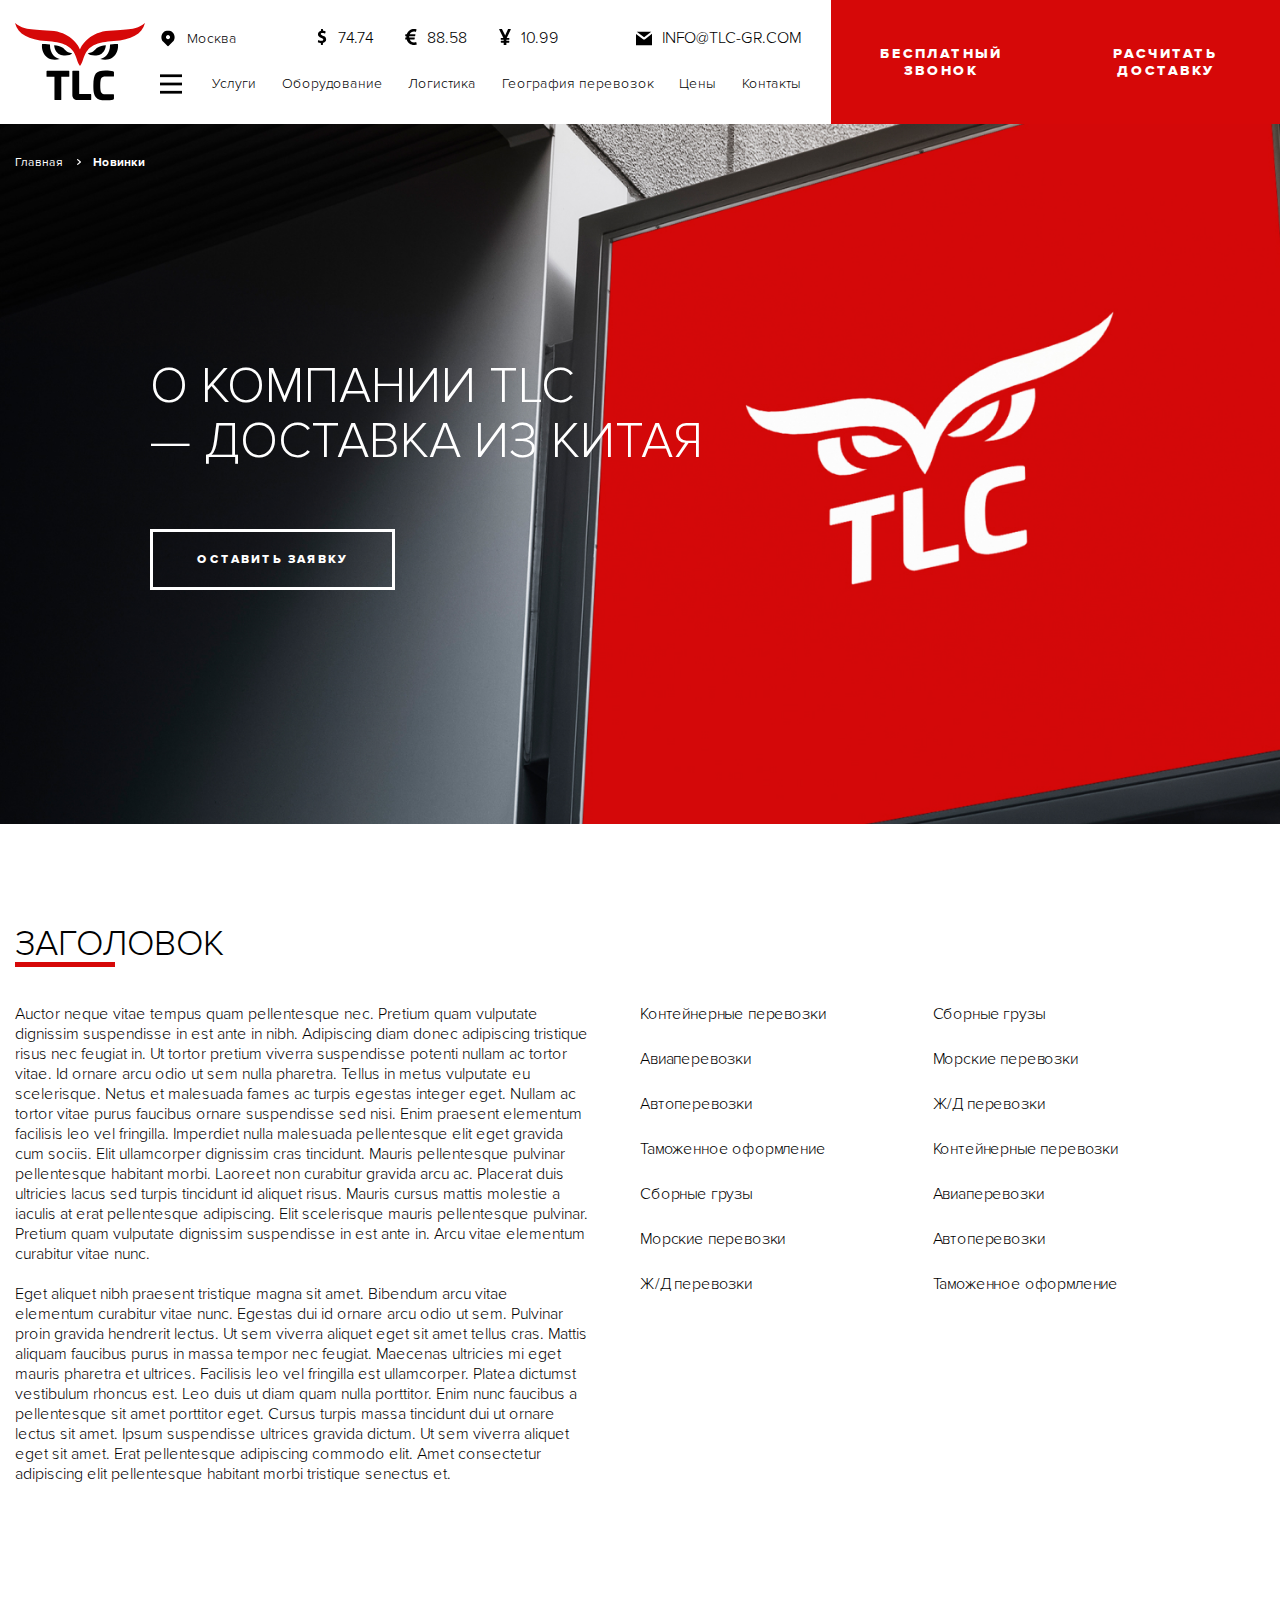
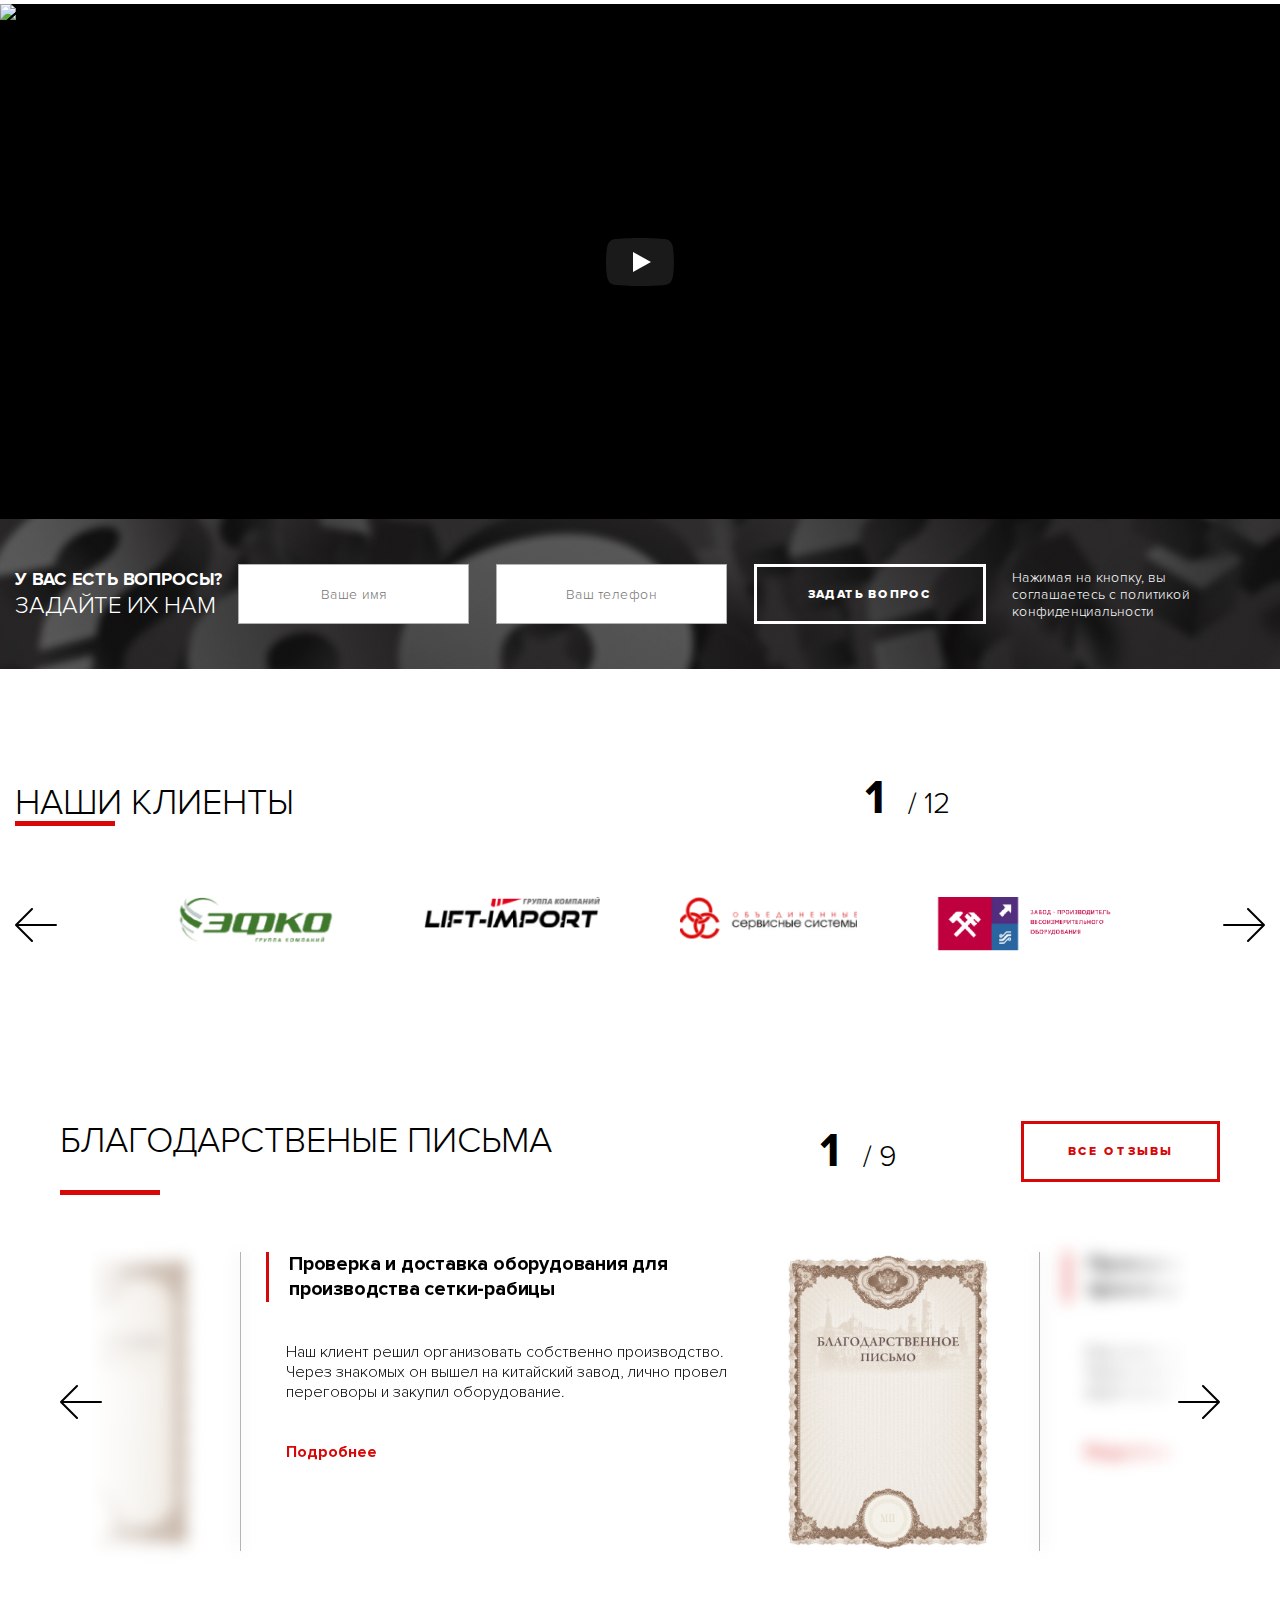
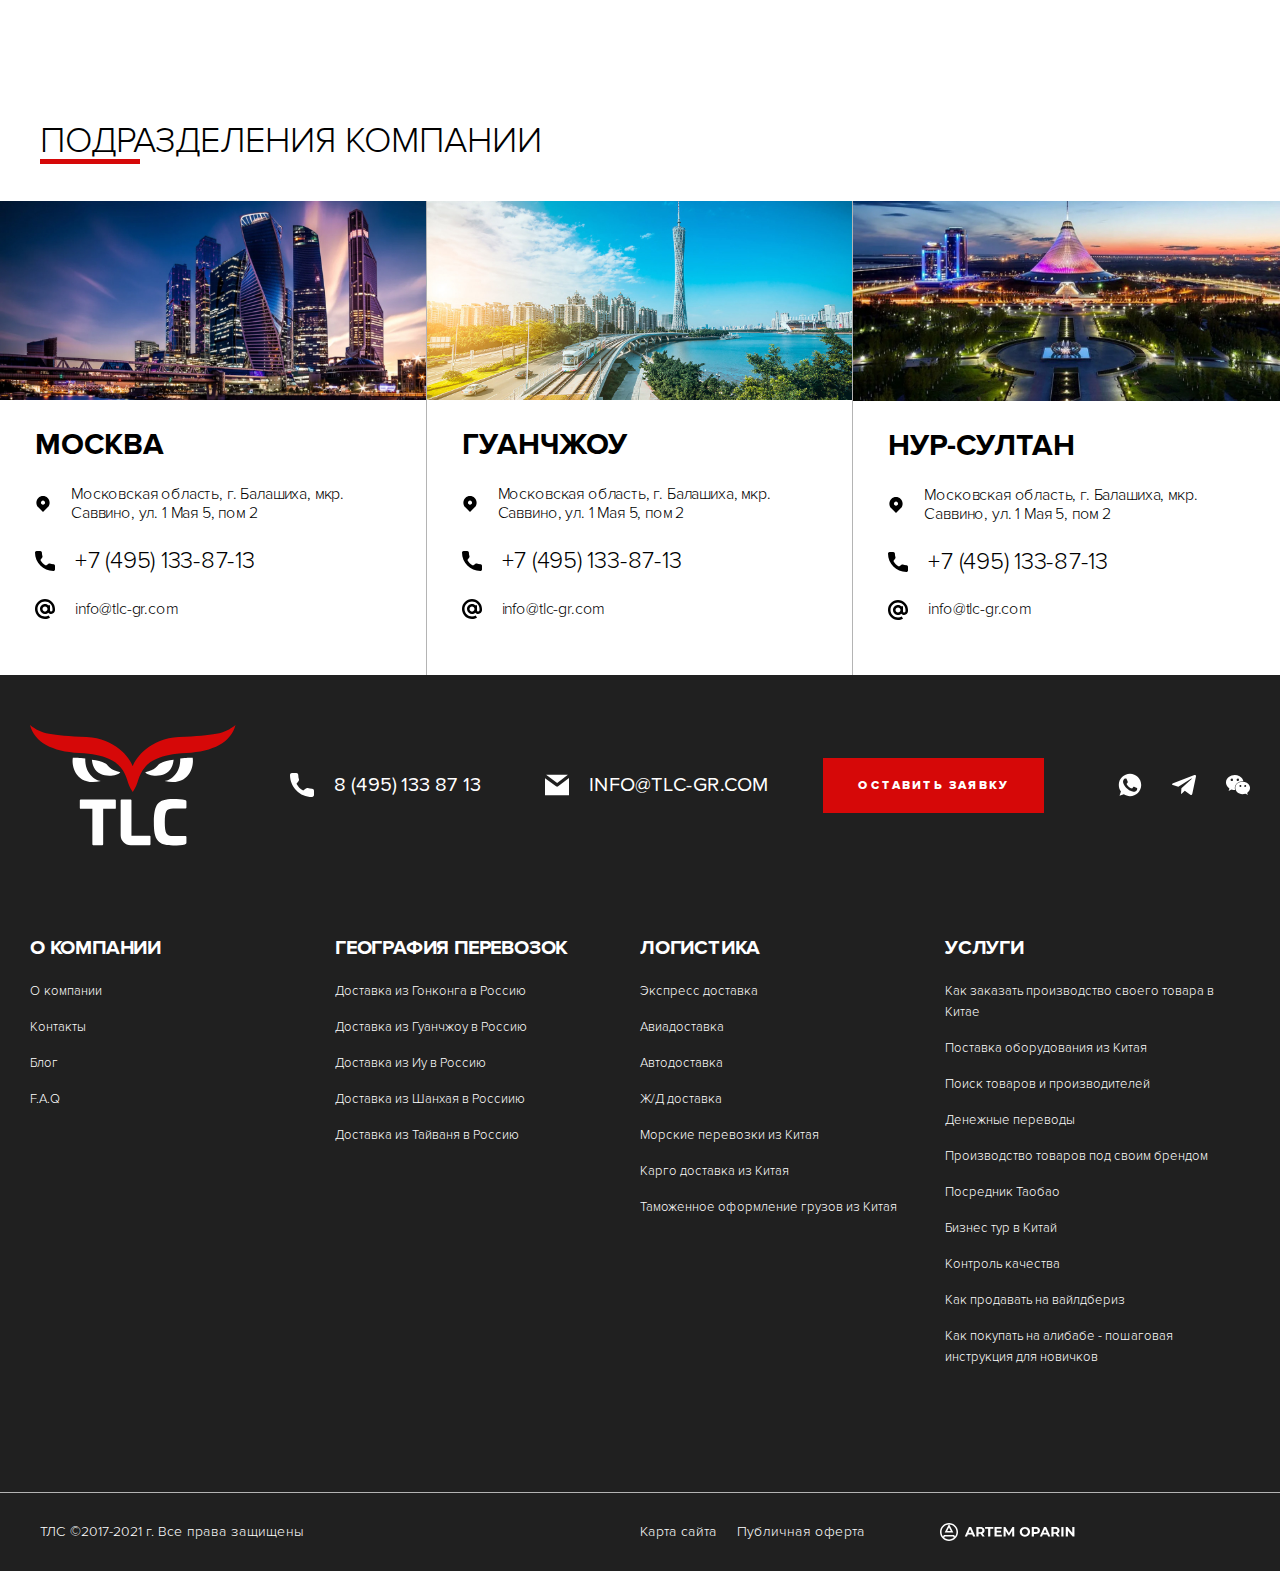
==== commit 21ea2ffa: "make up full" ====
--- a/about.html
+++ b/about.html
@@ -1,14 +1,436 @@
-<!DOCTYPE html>
-<html lang="en">
+<!doctype html>
+<html lang="ru">
 
 <head>
   <meta charset="UTF-8">
+  <meta name="viewport" content="width=device-width,initial-scale=1">
+  <meta http-equiv="X-UA-Compatible" content="ie=edge">
+  <link rel="shortcut icon" href="img/favicon/favicon.ico">
+  <link rel="icon" type="image/vnd.microsoft.icon" href="img/favicon/favicon.ico">
+  <link rel="icon" type="image/x-icon" href="img/favicon/favicon.ico">
+  <link rel="icon" href="img/favicon/favicon.ico">
   <title>Title</title>
   <link href="vendors~main.css" rel="stylesheet">
   <link href="main.css" rel="stylesheet">
 </head>
 
 <body>
+  <header class="header"><a href="index.html" class="logo">
+      <div class="header__burger js-modal-header"><img src="img/bur.svg" alt="" class="js-modal-header"></div><img src="img/logo.svg" alt="">
+    </a>
+    <div class="header__content">
+      <div class="header__top"><a href="#" class="header__city d-none d-lg-flex align-items-center js-region"><img src="img/map.svg" alt="map" class="js-region"> <span class="js-region js-region-city">Москва</span></a>
+        <div class="header-currency">
+          <p class="header-currency__item"><img src="img/dol.svg" alt=""> <span>74.74</span></p>
+          <p class="header-currency__item"><img src="img/euro.svg" alt=""> <span>88.58</span></p>
+          <p class="header-currency__item"><img src="img/yen.svg" alt=""> <span>10.99</span></p>
+        </div><a href="mailto:ssadfas@gmail.com" class="header__email"><img src="img/mail.svg" alt=""> <span>INFO@TLC-GR.COM</span></a>
+      </div>
+      <div class="header__bottom">
+        <nav class="header-services" data-da=".adaptive-menu,991,first">
+          <ul class="header-submenu">
+            <li><a href="#"><img src="img/bur.svg" alt=""></a>
+              <div>
+                <ul>
+                  <li><a href="#">Экспресс</a></li>
+                  <li><a href="#">Авиадоставка</a></li>
+                  <li><a href="#">Автодоставка</a></li>
+                  <li><a href="#">Ж/Д доставка</a></li>
+                  <li><a href="#">Карго доставка из Китая</a></li>
+                  <li><a href="#">Морские перевозки из Китая</a></li>
+                  <li><a href="#">Контейнерные перевозки из Китая</a></li>
+                  <li><a href="#">Доставка из ГК в Россию</a></li>
+                  <li><a href="#">Доставка из Гуанчжоу в Россию</a></li>
+                  <li><a href="#">Доставка из Иу в Россию</a></li>
+                  <li><a href="#">Доставка из Шанхая в Россиию</a></li>
+                  <li><a href="#">Доставка из Тайваня в Россию</a></li>
+                  <li><a href="#">Как заказать производство своего товара в Китае</a></li>
+                  <li><a href="#">Поставка оборудования из Китая</a></li>
+                  <li><a href="#">Поиск товаров и производителей</a></li>
+                  <li><a href="#">Денежные переводы</a></li>
+                  <li><a href="#">Производство товаров под своим брендом</a></li>
+                  <li><a href="#">Посредник Таобао</a></li>
+                  <li><a href="#">Бизнес тур в Китай</a></li>
+                  <li><a href="#">Контроль качества</a></li>
+                  <li><a href="#">Как продавать на вайлдбериз</a></li>
+                  <li><a href="#">Как покупать на алибабе - пошаговая инструкция для новичков</a></li>
+                  <li><a href="#">Таможенное оформление грузов из Китая</a></li>
+                  <li><a href="#">Переводчик в Китае</a></li>
+                </ul>
+                <div><img src="img/hov.jpg" alt=""></div>
+              </div>
+            </li>
+          </ul>
+        </nav>
+        <nav class="header-menu" data-da=".adaptive-menu,991,last">
+          <ul>
+            <li><a href="#">Услуги</a></li>
+            <li><a href="#">Оборудование</a></li>
+            <li><a href="#">Логистика</a></li>
+            <li><a href="#">География перевозок</a></li>
+            <li><a href="#">Цены</a></li>
+            <li><a href="#">Контакты</a></li>
+          </ul>
+        </nav>
+      </div>
+    </div>
+    <div class="header-net">
+      <div class="header-net__block"><a href="tel:89536960508" class="header-net__tel">8 (495) 133 87 13</a> <a href="#" target="_blank" class="header-net__soc"><img src="img/viber.svg" alt=""></a><a href="#" target="_blank" class="header-net__soc"><img src="img/wp.svg" alt=""></a></div>
+      <div class="header-net__block"><a href="#" class="btn header-net__btn js-call">БЕСПЛАТНЫЙ ЗВОНОК</a></div>
+    </div><a href="#" class="btn header__btn js-delivery"><img src="img/del.svg" alt=""> <span>РАСЧИТАТЬ ДОСТАВКУ</span></a>
+  </header>
+  <main>
+    <section class="breadcrumbs breadcrumbs-gray">
+      <div class="headcrumbs kama_breadcrumbs" itemscope="" itemtype="http://schema.org/BreadcrumbList">
+        <div class="container"><span itemprop="itemListElement" itemscope="" itemtype="http://schema.org/ListItem"><a href="https://woo-kosmetka.webdevlair.com" itemprop="item"><span itemprop="name">Главная</span> </a></span><span class="kb_sep"></span> <span class="kb_title">Новинки</span></div>
+      </div>
+    </section>
+    <section class="banner banner-post banner-nobef">
+      <div class="banner-slide" style="background-image: url('img/ban7.jpg')">
+        <h1 class="banner__title">О КОМПАНИИ TLC<br>— ДОСТАВКА ИЗ КИТАЯ</h1><a href="#" class="btn btn-border-white banner__btn js-call">ОСТАВИТЬ ЗАЯВКУ</a>
+      </div>
+    </section>
+    <section class="description">
+      <h2 class="title">ЗАГОЛОВОК</h2>
+      <div class="description__content">
+        <div class="description__text">
+          <p>Auctor neque vitae tempus quam pellentesque nec. Pretium quam vulputate dignissim suspendisse in est ante in nibh. Adipiscing diam donec adipiscing tristique risus nec feugiat in. Ut tortor pretium viverra suspendisse potenti nullam ac tortor vitae. Id ornare arcu odio ut sem nulla pharetra. Tellus in metus vulputate eu scelerisque. Netus et malesuada fames ac turpis egestas integer eget. Nullam ac tortor vitae purus faucibus ornare suspendisse sed nisi. Enim praesent elementum facilisis leo vel fringilla. Imperdiet nulla malesuada pellentesque elit eget gravida cum sociis. Elit ullamcorper dignissim cras tincidunt. Mauris pellentesque pulvinar pellentesque habitant morbi. Laoreet non curabitur gravida arcu ac. Placerat duis ultricies lacus sed turpis tincidunt id aliquet risus. Mauris cursus mattis molestie a iaculis at erat pellentesque adipiscing. Elit scelerisque mauris pellentesque pulvinar. Pretium quam vulputate dignissim suspendisse in est ante in. Arcu vitae elementum curabitur vitae nunc.</p>
+          <p>Eget aliquet nibh praesent tristique magna sit amet. Bibendum arcu vitae elementum curabitur vitae nunc. Egestas dui id ornare arcu odio ut sem. Pulvinar proin gravida hendrerit lectus. Ut sem viverra aliquet eget sit amet tellus cras. Mattis aliquam faucibus purus in massa tempor nec feugiat. Maecenas ultricies mi eget mauris pharetra et ultrices. Facilisis leo vel fringilla est ullamcorper. Platea dictumst vestibulum rhoncus est. Leo duis ut diam quam nulla porttitor. Enim nunc faucibus a pellentesque sit amet porttitor eget. Cursus turpis massa tincidunt dui ut ornare lectus sit amet. Ipsum suspendisse ultrices gravida dictum. Ut sem viverra aliquet eget sit amet. Erat pellentesque adipiscing commodo elit. Amet consectetur adipiscing elit pellentesque habitant morbi tristique senectus et.</p>
+        </div>
+        <div class="description__list"><a class="service-nav__link">Контейнерные перевозки</a> <a class="service-nav__link">Сборные грузы</a> <a class="service-nav__link">Авиаперевозки</a> <a class="service-nav__link">Морские перевозки</a> <a class="service-nav__link">Автоперевозки</a> <a class="service-nav__link">Ж/Д перевозки</a> <a class="service-nav__link">Таможенное оформление</a> <a class="service-nav__link">Контейнерные перевозки</a> <a class="service-nav__link">Сборные грузы</a> <a class="service-nav__link">Авиаперевозки</a> <a class="service-nav__link">Морские перевозки</a> <a class="service-nav__link">Автоперевозки</a> <a class="service-nav__link">Ж/Д перевозки</a> <a class="service-nav__link">Таможенное оформление</a></div>
+      </div>
+    </section>
+    <section class="video-block">
+      <div class="board-video">
+        <div class="board-video__content">
+          <div class="video"><a class="video__link" href="https://youtu.be/4du-kSr1oVE">
+              <picture>
+                <source srcset="https://i.ytimg.com/vi_webp/4du-kSr1oVE/hqdefault.webp" type="image/webp"><img class="video__media" src="https://i.ytimg.com/vi/4du-kSr1oVE/hqdefault.jpg" alt="Исупб">
+              </picture>
+            </a><button class="video__button" aria-label="Запустить видео"><svg width="68" height="48" viewBox="0 0 68 48">
+                <path class="video__button-shape" d="M66.52,7.74c-0.78-2.93-2.49-5.41-5.42-6.19C55.79,.13,34,0,34,0S12.21,.13,6.9,1.55 C3.97,2.33,2.27,4.81,1.48,7.74C0.06,13.05,0,24,0,24s0.06,10.95,1.48,16.26c0.78,2.93,2.49,5.41,5.42,6.19 C12.21,47.87,34,48,34,48s21.79-0.13,27.1-1.55c2.93-0.78,4.64-3.26,5.42-6.19C67.94,34.95,68,24,68,24S67.94,13.05,66.52,7.74z"></path>
+                <path class="video__button-icon" d="M 45,24 27,14 27,34"></path>
+              </svg></button></div>
+        </div>
+      </div>
+    </section>
+    <section class="banner-faq" style="background-image: url('img/faq.jpg')">
+      <div class="banner-faq__content">
+        <div class="banner-faq__left">
+          <h2 class="banner-faq__title">У ВАС ЕСТЬ ВОПРОСЫ?</h2>
+          <h3 class="banner-faq__subtitle">ЗАДАЙТЕ ИХ НАМ</h3>
+        </div>
+        <div class="banner-faq__form">
+          <form action="post"><input type="text" placeholder="Ваше имя" class="form-control form__input banner-faq__input"> <input type="tel" placeholder="Ваш телефон" class="form-control form__input banner-faq__input"> <button type="submit" class="btn btn-border-white banner-faq__btn" value="ЗАДАТЬ ВОПРОС">ЗАДАТЬ ВОПРОС</button>
+            <p class="banner-faq__agreement">Нажимая на кнопку, вы соглашаетесь с политикой конфиденциальности</p>
+          </form>
+        </div>
+      </div>
+    </section>
+    <section class="client">
+      <header class="client-header">
+        <h2 class="title client__title">НАШИ КЛИЕНТЫ</h2>
+        <nav class="client-nav">
+          <div class="client-pagination"></div>
+        </nav>
+      </header>
+      <div class="client-slider">
+        <div class="swiper-client">
+          <div class="swiper-wrapper">
+            <div class="swiper-slide"><a href="#" class="client__img"><img src="img/cl1.jpg" alt=""></a></div>
+            <div class="swiper-slide"><a href="#" class="client__img"><img src="img/cl2.jpg" alt=""></a></div>
+            <div class="swiper-slide"><a href="#" class="client__img"><img src="img/cl3.jpg" alt=""></a></div>
+            <div class="swiper-slide"><a href="#" class="client__img"><img src="img/cl4.jpg" alt=""></a></div>
+            <div class="swiper-slide"><a href="#" class="client__img"><img src="img/cl1.jpg" alt=""></a></div>
+            <div class="swiper-slide"><a href="#" class="client__img"><img src="img/cl2.jpg" alt=""></a></div>
+            <div class="swiper-slide"><a href="#" class="client__img"><img src="img/cl3.jpg" alt=""></a></div>
+            <div class="swiper-slide"><a href="#" class="client__img"><img src="img/cl4.jpg" alt=""></a></div>
+            <div class="swiper-slide"><a href="#" class="client__img"><img src="img/cl1.jpg" alt=""></a></div>
+            <div class="swiper-slide"><a href="#" class="client__img"><img src="img/cl2.jpg" alt=""></a></div>
+            <div class="swiper-slide"><a href="#" class="client__img"><img src="img/cl3.jpg" alt=""></a></div>
+            <div class="swiper-slide"><a href="#" class="client__img"><img src="img/cl4.jpg" alt=""></a></div>
+          </div>
+        </div><a href="#" class="client-prev"><img src="img/arr.svg" alt=""> </a><a href="#" class="client-next"><img src="img/arr.svg" alt=""></a>
+      </div>
+    </section>
+    <section class="project">
+      <header class="project-header">
+        <h2 class="title">БЛАГОДАРСТВЕНЫЕ ПИСЬМА</h2>
+        <nav class="project-nav">
+          <div class="letter-pagination"></div><a href="#" class="btn btn-border-red project__btn">ВСЕ ОТЗЫВЫ</a>
+        </nav>
+      </header>
+      <div class="project-slider">
+        <div class="swiper-letter">
+          <div class="swiper-wrapper">
+            <div class="swiper-slide">
+              <div class="project-slide">
+                <div class="letter__content">
+                  <h3 class="project__title">Проверка и доставка оборудования для производства сетки-рабицы</h3>
+                  <p class="project__text">Наш клиент решил организовать собственно производство. Через знакомых он вышел на китайский завод, лично провел переговоры и закупил оборудование.</p><a href="#" class="project__link">Подробнее</a>
+                </div>
+                <div class="letter__img"><img src="img/pr2.jpg" alt=""></div>
+              </div>
+            </div>
+            <div class="swiper-slide">
+              <div class="project-slide">
+                <div class="letter__content">
+                  <h3 class="project__title">Проверка и доставка оборудования для производства сетки-рабицы</h3>
+                  <p class="project__text">Наш клиент решил организовать собственно производство. Через знакомых он вышел на китайский завод, лично провел переговоры и закупил оборудование.</p><a href="#" class="project__link">Подробнее</a>
+                </div>
+                <div class="letter__img"><img src="img/pr2.jpg" alt=""></div>
+              </div>
+            </div>
+            <div class="swiper-slide">
+              <div class="project-slide">
+                <div class="letter__content">
+                  <h3 class="project__title">Проверка и доставка оборудования для производства сетки-рабицы</h3>
+                  <p class="project__text">Наш клиент решил организовать собственно производство. Через знакомых он вышел на китайский завод, лично провел переговоры и закупил оборудование.</p><a href="#" class="project__link">Подробнее</a>
+                </div>
+                <div class="letter__img"><img src="img/pr2.jpg" alt=""></div>
+              </div>
+            </div>
+            <div class="swiper-slide">
+              <div class="project-slide">
+                <div class="letter__content">
+                  <h3 class="project__title">Проверка и доставка оборудования для производства сетки-рабицы</h3>
+                  <p class="project__text">Наш клиент решил организовать собственно производство. Через знакомых он вышел на китайский завод, лично провел переговоры и закупил оборудование.</p><a href="#" class="project__link">Подробнее</a>
+                </div>
+                <div class="letter__img"><img src="img/pr2.jpg" alt=""></div>
+              </div>
+            </div>
+            <div class="swiper-slide">
+              <div class="project-slide">
+                <div class="letter__content">
+                  <h3 class="project__title">Проверка и доставка оборудования для производства сетки-рабицы</h3>
+                  <p class="project__text">Наш клиент решил организовать собственно производство. Через знакомых он вышел на китайский завод, лично провел переговоры и закупил оборудование.</p><a href="#" class="project__link">Подробнее</a>
+                </div>
+                <div class="letter__img"><img src="img/pr2.jpg" alt=""></div>
+              </div>
+            </div>
+            <div class="swiper-slide">
+              <div class="project-slide">
+                <div class="letter__content">
+                  <h3 class="project__title">Проверка и доставка оборудования для производства сетки-рабицы</h3>
+                  <p class="project__text">Наш клиент решил организовать собственно производство. Через знакомых он вышел на китайский завод, лично провел переговоры и закупил оборудование.</p><a href="#" class="project__link">Подробнее</a>
+                </div>
+                <div class="letter__img"><img src="img/pr2.jpg" alt=""></div>
+              </div>
+            </div>
+            <div class="swiper-slide">
+              <div class="project-slide">
+                <div class="letter__content">
+                  <h3 class="project__title">Проверка и доставка оборудования для производства сетки-рабицы</h3>
+                  <p class="project__text">Наш клиент решил организовать собственно производство. Через знакомых он вышел на китайский завод, лично провел переговоры и закупил оборудование.</p><a href="#" class="project__link">Подробнее</a>
+                </div>
+                <div class="letter__img"><img src="img/pr2.jpg" alt=""></div>
+              </div>
+            </div>
+            <div class="swiper-slide">
+              <div class="project-slide">
+                <div class="letter__content">
+                  <h3 class="project__title">Проверка и доставка оборудования для производства сетки-рабицы</h3>
+                  <p class="project__text">Наш клиент решил организовать собственно производство. Через знакомых он вышел на китайский завод, лично провел переговоры и закупил оборудование.</p><a href="#" class="project__link">Подробнее</a>
+                </div>
+                <div class="letter__img"><img src="img/pr2.jpg" alt=""></div>
+              </div>
+            </div>
+            <div class="swiper-slide">
+              <div class="project-slide">
+                <div class="letter__content">
+                  <h3 class="project__title">Проверка и доставка оборудования для производства сетки-рабицы</h3>
+                  <p class="project__text">Наш клиент решил организовать собственно производство. Через знакомых он вышел на китайский завод, лично провел переговоры и закупил оборудование.</p><a href="#" class="project__link">Подробнее</a>
+                </div>
+                <div class="letter__img"><img src="img/pr2.jpg" alt=""></div>
+              </div>
+            </div>
+          </div>
+        </div><a href="#" class="letter-prev"><img src="img/arr.svg" alt=""> </a><a href="#" class="letter-next"><img src="img/arr.svg" alt=""></a>
+      </div>
+    </section>
+    <section class="company">
+      <h2 class="title title-pl company__title">ПОДРАЗДЕЛЕНИЯ КОМПАНИИ</h2>
+      <div class="company-item">
+        <div class="company-item__img"><img src="img/cm1.jpg" alt=""></div>
+        <div class="company-item__info"><a href="#" class="company-item__name">МОСКВА</a>
+          <p class="company-item__text"><img src="img/map.svg" alt=""> <span>Московская область, г. Балашиха, мкр. Саввино, ул. 1 Мая 5, пом 2</span></p><a href="tel:89536865147" class="company-item__text-b"><img src="img/call.svg" alt=""><span>+7 (495) 133-87-13</span></a> <a href="mailto:sdfg@asdf.ef" class="company-item__text"><img src="img/em.svg" alt=""><span>info@tlc-gr.com</span></a>
+        </div>
+      </div>
+      <div class="company-item">
+        <div class="company-item__img"><img src="img/cm2.jpg" alt=""></div>
+        <div class="company-item__info"><a href="#" class="company-item__name">ГУАНЧЖОУ</a>
+          <p class="company-item__text"><img src="img/map.svg" alt=""> <span>Московская область, г. Балашиха, мкр. Саввино, ул. 1 Мая 5, пом 2</span></p><a href="tel:89536865147" class="company-item__text-b"><img src="img/call.svg" alt=""><span>+7 (495) 133-87-13</span></a> <a href="mailto:sdfg@asdf.ef" class="company-item__text"><img src="img/em.svg" alt=""><span>info@tlc-gr.com</span></a>
+        </div>
+      </div>
+      <div class="company-item">
+        <div class="company-item__img"><img src="img/cm3.jpg" alt=""></div>
+        <div class="company-item__info"><a href="#" class="company-item__name">НУР-СУЛТАН</a>
+          <p class="company-item__text"><img src="img/map.svg" alt=""> <span>Московская область, г. Балашиха, мкр. Саввино, ул. 1 Мая 5, пом 2</span></p><a href="tel:89536865147" class="company-item__text-b"><img src="img/call.svg" alt=""><span>+7 (495) 133-87-13</span></a> <a href="mailto:sdfg@asdf.ef" class="company-item__text"><img src="img/em.svg" alt=""><span>info@tlc-gr.com</span></a>
+        </div>
+      </div>
+    </section>
+  </main>
+  <footer class="footer">
+    <div class="footer__content">
+      <div class="footer__top"><a href="index.html" class="logo"><img src="img/flogo.svg" alt=""> </a><a href="tel:8945698152" class="footer__text"><img src="img/ftel.svg" alt=""><span>8 (495) 133 87 13</span></a> <a href="mailto:asdfas@dfsad.com" class="footer__text"><img src="img/fmail.svg" alt=""><span>INFO@TLC-GR.COM</span></a> <a href="#" class="btn footer__btn js-call">ОСТАВИТЬ ЗАЯВКУ</a>
+        <div class="footer-social"><a href="#" target="_blank" class="footer-social__link"><img src="img/fwp.svg" alt=""> </a><a href="#" target="_blank" class="footer-social__link"><img src="img/ftg.svg" alt=""> </a><a href="#" target="_blank" class="footer-social__link"><img src="img/fwe.svg" alt=""></a></div>
+      </div>
+      <div class="footer__center">
+        <nav class="footer-menu">
+          <h3 class="footer__title">О КОМПАНИИ</h3>
+          <ul>
+            <li><a href="#">О компании</a></li>
+            <li><a href="#">Контакты</a></li>
+            <li><a href="#">Блог</a></li>
+            <li><a href="#">F.A.Q</a></li>
+          </ul>
+        </nav>
+        <nav class="footer-menu">
+          <h3 class="footer__title">ГЕОГРАФИЯ ПЕРЕВОЗОК</h3>
+          <ul>
+            <li><a href="#">Доставка из Гонконга в Россию</a></li>
+            <li><a href="#">Доставка из Гуанчжоу в Россию</a></li>
+            <li><a href="#">Доставка из Иу в Россию</a></li>
+            <li><a href="#">Доставка из Шанхая в Россиию</a></li>
+            <li><a href="#">Доставка из Тайваня в Россию</a></li>
+          </ul>
+        </nav>
+        <nav class="footer-menu">
+          <h3 class="footer__title">ЛОГИСТИКА</h3>
+          <ul>
+            <li><a href="#">Экспресс доставка</a></li>
+            <li><a href="#">Авиадоставка</a></li>
+            <li><a href="#">Автодоставка</a></li>
+            <li><a href="#">Ж/Д доставка</a></li>
+            <li><a href="#">Морские перевозки из Китая</a></li>
+            <li><a href="#">Карго доставка из Китая</a></li>
+            <li><a href="#">Таможенное оформление грузов из Китая</a></li>
+          </ul>
+        </nav>
+        <nav class="footer-menu">
+          <h3 class="footer__title">УСЛУГИ</h3>
+          <ul>
+            <li><a href="#">Как заказать производство своего товара в Китае</a></li>
+            <li><a href="#">Поставка оборудования из Китая</a></li>
+            <li><a href="#">Поиск товаров и производителей</a></li>
+            <li><a href="#">Денежные переводы</a></li>
+            <li><a href="#">Производство товаров под своим брендом</a></li>
+            <li><a href="#">Посредник Таобао</a></li>
+            <li><a href="#">Бизнес тур в Китай</a></li>
+            <li><a href="#">Контроль качества</a></li>
+            <li><a href="#">Как продавать на вайлдбериз</a></li>
+            <li><a href="#">Как покупать на алибабе - пошаговая инструкция для новичков</a></li>
+          </ul>
+        </nav>
+      </div>
+    </div>
+    <div class="footer__bottom">
+      <p class="footer__copy">ТЛС ©2017-2021 г. Все права защищены</p>
+      <ul class="footer-submenu">
+        <li><a href="#">Карта сайта</a></li>
+        <li><a href="#">Публичная оферта</a></li>
+      </ul><a href="#" target="_blank" class="footer__oparin"><svg width="135" height="18" viewBox="0 0 135 18" fill="none" xmlns="http://www.w3.org/2000/svg">
+          <path d="M32.2312 11.4752H27.8373L26.9991 13.5002H24.7549L28.973 4.05018H31.1361L35.3677 13.5002H33.0694L32.2312 11.4752ZM31.5417 9.81468L30.041 6.19668L28.5403 9.81468H31.5417Z" fill="white" />
+          <path d="M42.3792 13.5002L40.5541 10.8677H40.4459H38.5397V13.5002H36.3495V4.05018H40.4459C41.2842 4.05018 42.0097 4.18968 42.6226 4.46868C43.2445 4.74768 43.7222 5.14368 44.0556 5.65668C44.3891 6.16968 44.5559 6.77718 44.5559 7.47918C44.5559 8.18118 44.3846 8.78868 44.0421 9.30168C43.7086 9.80568 43.231 10.1927 42.6091 10.4627L44.7316 13.5002H42.3792ZM42.3387 7.47918C42.3387 6.94818 42.1674 6.54318 41.8249 6.26418C41.4824 5.97618 40.9822 5.83218 40.3243 5.83218H38.5397V9.12618H40.3243C40.9822 9.12618 41.4824 8.98218 41.8249 8.69418C42.1674 8.40618 42.3387 8.00118 42.3387 7.47918Z" fill="white" />
+          <path d="M48.1194 5.83218H45.091V4.05018H53.3379V5.83218H50.3096V13.5002H48.1194V5.83218Z" fill="white" />
+          <path d="M61.8439 11.7452V13.5002H54.5163V4.05018H61.6682V5.80518H56.693V7.85718H61.0868V9.55818H56.693V11.7452H61.8439Z" fill="white" />
+          <path d="M72.1985 13.5002L72.185 7.83018L69.3999 12.5012H68.413L65.6415 7.95168V13.5002H63.5866V4.05018H65.3982L68.9403 9.92268L72.4283 4.05018H74.2264L74.2534 13.5002H72.1985Z" fill="white" />
+          <path d="M84.9106 13.6622C83.9282 13.6622 83.0404 13.4507 82.2473 13.0277C81.4631 12.6047 80.8457 12.0242 80.3951 11.2862C79.9535 10.5392 79.7326 9.70218 79.7326 8.77518C79.7326 7.84818 79.9535 7.01568 80.3951 6.27768C80.8457 5.53068 81.4631 4.94568 82.2473 4.52268C83.0404 4.09968 83.9282 3.88818 84.9106 3.88818C85.893 3.88818 86.7763 4.09968 87.5604 4.52268C88.3446 4.94568 88.9619 5.53068 89.4126 6.27768C89.8633 7.01568 90.0886 7.84818 90.0886 8.77518C90.0886 9.70218 89.8633 10.5392 89.4126 11.2862C88.9619 12.0242 88.3446 12.6047 87.5604 13.0277C86.7763 13.4507 85.893 13.6622 84.9106 13.6622ZM84.9106 11.7992C85.4694 11.7992 85.9741 11.6732 86.4248 11.4212C86.8754 11.1602 87.2269 10.8002 87.4793 10.3412C87.7407 9.88218 87.8714 9.36018 87.8714 8.77518C87.8714 8.19018 87.7407 7.66818 87.4793 7.20918C87.2269 6.75018 86.8754 6.39468 86.4248 6.14268C85.9741 5.88168 85.4694 5.75118 84.9106 5.75118C84.3518 5.75118 83.8471 5.88168 83.3964 6.14268C82.9458 6.39468 82.5897 6.75018 82.3284 7.20918C82.076 7.66818 81.9498 8.19018 81.9498 8.77518C81.9498 9.36018 82.076 9.88218 82.3284 10.3412C82.5897 10.8002 82.9458 11.1602 83.3964 11.4212C83.8471 11.6732 84.3518 11.7992 84.9106 11.7992Z" fill="white" />
+          <path d="M95.831 4.05018C96.6692 4.05018 97.3947 4.18968 98.0076 4.46868C98.6295 4.74768 99.1072 5.14368 99.4407 5.65668C99.7742 6.16968 99.9409 6.77718 99.9409 7.47918C99.9409 8.17218 99.7742 8.77968 99.4407 9.30168C99.1072 9.81468 98.6295 10.2107 98.0076 10.4897C97.3947 10.7597 96.6692 10.8947 95.831 10.8947H93.9247V13.5002H91.7346V4.05018H95.831ZM95.7093 9.11268C96.3672 9.11268 96.8675 8.97318 97.21 8.69418C97.5525 8.40618 97.7237 8.00118 97.7237 7.47918C97.7237 6.94818 97.5525 6.54318 97.21 6.26418C96.8675 5.97618 96.3672 5.83218 95.7093 5.83218H93.9247V9.11268H95.7093Z" fill="white" />
+          <path d="M107.262 11.4752H102.868L102.03 13.5002H99.7854L104.004 4.05018H106.167L110.398 13.5002H108.1L107.262 11.4752ZM106.572 9.81468L105.072 6.19668L103.571 9.81468H106.572Z" fill="white" />
+          <path d="M117.41 13.5002L115.585 10.8677H115.476H113.57V13.5002H111.38V4.05018H115.476C116.315 4.05018 117.04 4.18968 117.653 4.46868C118.275 4.74768 118.753 5.14368 119.086 5.65668C119.42 6.16968 119.586 6.77718 119.586 7.47918C119.586 8.18118 119.415 8.78868 119.073 9.30168C118.739 9.80568 118.261 10.1927 117.64 10.4627L119.762 13.5002H117.41ZM117.369 7.47918C117.369 6.94818 117.198 6.54318 116.855 6.26418C116.513 5.97618 116.013 5.83218 115.355 5.83218H113.57V9.12618H115.355C116.013 9.12618 116.513 8.98218 116.855 8.69418C117.198 8.40618 117.369 8.00118 117.369 7.47918Z" fill="white" />
+          <path d="M121.322 4.05018H123.512V13.5002H121.322V4.05018Z" fill="white" />
+          <path d="M134.437 4.05018V13.5002H132.639L127.921 7.76268V13.5002H125.758V4.05018H127.569L132.274 9.78768V4.05018H134.437Z" fill="white" />
+          <path fill-rule="evenodd" clip-rule="evenodd" d="M9.01299 16.4483C13.1325 16.4483 16.472 13.1136 16.472 9C16.472 4.88643 13.1325 1.55172 9.01299 1.55172C4.89349 1.55172 1.55396 4.88643 1.55396 9C1.55396 13.1136 4.89349 16.4483 9.01299 16.4483ZM9.01299 18C13.9907 18 18.026 13.9706 18.026 9C18.026 4.02944 13.9907 0 9.01299 0C4.03525 0 0 4.02944 0 9C0 13.9706 4.03525 18 9.01299 18Z" fill="white" />
+          <path fill-rule="evenodd" clip-rule="evenodd" d="M9.01291 0.931201L4.70643 9.54327H13.3194L9.01291 0.931201ZM9.01291 4.40469L7.21929 7.99155H10.8065L9.01291 4.40469Z" fill="white" />
+          <path fill-rule="evenodd" clip-rule="evenodd" d="M3.87075 11.9483H14.1549L15.3021 14.2392L13.9122 14.9332L13.1945 13.5H4.83115L4.11353 14.9332L2.72362 14.2392L3.87075 11.9483Z" fill="white" />
+        </svg></a>
+    </div>
+  </footer><!-- MODAL -->
+  <aside class="js-sidebars">
+    <section class="modal adaptive-menu"><a href="#" class="modal__exit-2"><img src="img/mex.svg" alt="" class="adaptive-menu__exit"></a></section>
+    <section class="modal modal-region">
+      <div class="modal__wrapper modal-region__wrapper">
+        <h2 class="modal__title modal-region__title">Выбрать район</h2>
+        <div class="modal-region__row">
+          <p class="modal-region__city">Ваш город: <span class="js-select-city">Москва</span>?</p><a href="#" class="btn modal-region__btn js-region-close">да</a>
+        </div>
+        <ul class="modal-region__list">
+          <li><a href="#" class="modal-region__link">Москва</a></li>
+          <li><a href="#" class="modal-region__link">Санкт-Петербург</a></li>
+          <li><a href="#" class="modal-region__link">Дубай</a></li>
+          <li><a href="#" class="modal-region__link">Токио</a></li>
+          <li><a href="#" class="modal-region__link">Лондон</a></li>
+          <li><a href="#" class="modal-region__link">Рим</a></li>
+          <li><a href="#" class="modal-region__link">Москва</a></li>
+          <li><a href="#" class="modal-region__link">Санкт-Петербург</a></li>
+          <li><a href="#" class="modal-region__link">Дубай</a></li>
+          <li><a href="#" class="modal-region__link">Токио</a></li>
+          <li><a href="#" class="modal-region__link">Лондон</a></li>
+          <li><a href="#" class="modal-region__link">Рим</a></li>
+          <li><a href="#" class="modal-region__link">Москва</a></li>
+          <li><a href="#" class="modal-region__link">Санкт-Петербург</a></li>
+          <li><a href="#" class="modal-region__link">Дубай</a></li>
+          <li><a href="#" class="modal-region__link">Токио</a></li>
+          <li><a href="#" class="modal-region__link">Лондон</a></li>
+          <li><a href="#" class="modal-region__link">Рим</a></li>
+          <li><a href="#" class="modal-region__link">Москва</a></li>
+          <li><a href="#" class="modal-region__link">Санкт-Петербург</a></li>
+          <li><a href="#" class="modal-region__link">Дубай</a></li>
+          <li><a href="#" class="modal-region__link">Токио</a></li>
+          <li><a href="#" class="modal-region__link">Лондон</a></li>
+          <li><a href="#" class="modal-region__link">Рим</a></li>
+          <li><a href="#" class="modal-region__link">Москва</a></li>
+          <li><a href="#" class="modal-region__link">Санкт-Петербург</a></li>
+          <li><a href="#" class="modal-region__link">Дубай</a></li>
+          <li><a href="#" class="modal-region__link">Токио</a></li>
+          <li><a href="#" class="modal-region__link">Лондон</a></li>
+          <li><a href="#" class="modal-region__link">Рим</a></li>
+          <li><a href="#" class="modal-region__link">Москва</a></li>
+          <li><a href="#" class="modal-region__link">Санкт-Петербург</a></li>
+          <li><a href="#" class="modal-region__link">Дубай</a></li>
+          <li><a href="#" class="modal-region__link">Токио</a></li>
+          <li><a href="#" class="modal-region__link">Лондон</a></li>
+          <li><a href="#" class="modal-region__link">Рим</a></li>
+        </ul><a href="#" class="modal__exit"><img src="img/mex.svg" alt="" class="modal-region__exit"></a>
+      </div>
+    </section>
+    <section class="modal modal-call">
+      <div class="modal__wrapper modal-call__wrapper">
+        <h3 class="modal__title modal-call__title">Заказать звонок</h3>
+        <h4 class="modal__subtitle">Заполните форму и мы Вам перезвоним</h4>
+        <div class="modal-form">
+          <form action="POST">
+            <div class="modal-form__wrapper"><span><input type="text" class="form-control form__input" placeholder="Имя"> </span><span><input type="tel" class="form-control form__input" placeholder="Телефон"> </span><span><button type="submit" class="btn modal-form__btn">заказать звонок</button></span></div>
+            <div class="modal-form__agreement">Я согласен условиями предоставления услуг и обработкой моих персональных данных при нажатии “Заказать звонок”</div>
+          </form>
+        </div><a href="#" class="modal__exit"><img src="img/mex.svg" alt="" class="modal-call__exit"></a>
+      </div>
+    </section>
+    <section class="modal modal-subscribe">
+      <div class="modal__wrapper modal-subscribe__wrapper"><a href="#" class="modal__exit"><img src="img/mex.svg" alt="" class="modal-subscribe__exit"></a>
+        <h3 class="modal__title modal-subscribe__title">Подпишись на свежие<br>статьи и новости</h3>
+        <div class="modal-form">
+          <form action="POST">
+            <div class="modal-form__wrapper"><span><input type="text" class="form-control form__input" placeholder="Имя"> </span><span><input type="tel" class="form-control form__input" placeholder="Email"> </span><span><button type="submit" class="btn modal-form__btn">подписаться</button></span></div>
+            <div class="modal-form__agreement">Я согласен условиями предоставления услуг и обработкой моих персональных данных при нажатии “Подписаться”</div>
+          </form>
+        </div>
+      </div>
+    </section>
+    <section class="modal modal-delivery">
+      <div class="modal__wrapper modal-delivery__wrapper"><a href="#" class="modal__exit"><img src="img/mex.svg" alt="" class="modal-delivery__exit"></a>
+        <h3 class="modal__title">Расчёт доставки<br>из Китая в Россию</h3>
+        <div class="modal-form">
+          <form action="POST">
+            <div class="modal-form__wrapper"><span><input type="text" class="form-control form__input" placeholder="Ваше Ф.И.О"> </span><span><input type="tel" class="form-control form__input" placeholder="Телефон"> </span><span><input type="email" class="form-control form__input" placeholder="Email"> </span><span><textarea name="your-quest" cols="30" rows="10" class="form-control form__input form__textarea" placeholder="Текст запроса"></textarea> </span><span><button type="submit" class="btn btn-border-red modal-form__btn">РАСЧИТАТЬ</button></span>
+              <div class="modal-form__agreement">Нажимая на кнопку, вы даете согласие на обработку персональных данных и соглашаетесь с политикой конфиденциальности</div>
+            </div>
+          </form>
+        </div>
+      </div>
+    </section>
+  </aside><!-- !MODAL -->
   <script src="vendors~main.js"></script>
   <script src="main.js"></script>
 </body>
--- a/vendors~main.css
+++ b/vendors~main.css
@@ -1,7 +1 @@
-@font-face{font-family:swiper-icons;src:url("data:application/font-woff;charset=utf-8;base64, [base64]//wADZ2x5ZgAAAywAAADMAAAD2MHtryVoZWFkAAABbAAAADAAAAA2E2+eoWhoZWEAAAGcAAAAHwAAACQC9gDzaG10eAAAAigAAAAZAAAArgJkABFsb2NhAAAC0AAAAFoAAABaFQAUGG1heHAAAAG8AAAAHwAAACAAcABAbmFtZQAAA/gAAAE5AAACXvFdBwlwb3N0AAAFNAAAAGIAAACE5s74hXjaY2BkYGAAYpf5Hu/j+W2+MnAzMYDAzaX6QjD6/4//Bxj5GA8AuRwMYGkAPywL13jaY2BkYGA88P8Agx4j+/8fQDYfA1AEBWgDAIB2BOoAeNpjYGRgYNBh4GdgYgABEMnIABJzYNADCQAACWgAsQB42mNgYfzCOIGBlYGB0YcxjYGBwR1Kf2WQZGhhYGBiYGVmgAFGBiQQkOaawtDAoMBQxXjg/wEGPcYDDA4wNUA2CCgwsAAAO4EL6gAAeNpj2M0gyAACqxgGNWBkZ2D4/wMA+xkDdgAAAHjaY2BgYGaAYBkGRgYQiAHyGMF8FgYHIM3DwMHABGQrMOgyWDLEM1T9/w8UBfEMgLzE////P/5//f/V/xv+r4eaAAeMbAxwIUYmIMHEgKYAYjUcsDAwsLKxc3BycfPw8jEQA/[base64]/uznmfPFBNODM2K7MTQ45YEAZqGP81AmGGcF3iPqOop0r1SPTaTbVkfUe4HXj97wYE+yNwWYxwWu4v1ugWHgo3S1XdZEVqWM7ET0cfnLGxWfkgR42o2PvWrDMBSFj/IHLaF0zKjRgdiVMwScNRAoWUoH78Y2icB/yIY09An6AH2Bdu/UB+yxopYshQiEvnvu0dURgDt8QeC8PDw7Fpji3fEA4z/PEJ6YOB5hKh4dj3EvXhxPqH/SKUY3rJ7srZ4FZnh1PMAtPhwP6fl2PMJMPDgeQ4rY8YT6Gzao0eAEA409DuggmTnFnOcSCiEiLMgxCiTI6Cq5DZUd3Qmp10vO0LaLTd2cjN4fOumlc7lUYbSQcZFkutRG7g6JKZKy0RmdLY680CDnEJ+UMkpFFe1RN7nxdVpXrC4aTtnaurOnYercZg2YVmLN/d/gczfEimrE/fs/bOuq29Zmn8tloORaXgZgGa78yO9/cnXm2BpaGvq25Dv9S4E9+5SIc9PqupJKhYFSSl47+Qcr1mYNAAAAeNptw0cKwkAAAMDZJA8Q7OUJvkLsPfZ6zFVERPy8qHh2YER+3i/BP83vIBLLySsoKimrqKqpa2hp6+jq6RsYGhmbmJqZSy0sraxtbO3sHRydnEMU4uR6yx7JJXveP7WrDycAAAAAAAH//wACeNpjYGRgYOABYhkgZgJCZgZNBkYGLQZtIJsFLMYAAAw3ALgAeNolizEKgDAQBCchRbC2sFER0YD6qVQiBCv/H9ezGI6Z5XBAw8CBK/m5iQQVauVbXLnOrMZv2oLdKFa8Pjuru2hJzGabmOSLzNMzvutpB3N42mNgZGBg4GKQYzBhYMxJLMlj4GBgAYow/P/PAJJhLM6sSoWKfWCAAwDAjgbRAAB42mNgYGBkAIIbCZo5IPrmUn0hGA0AO8EFTQAA") format("woff");font-weight:400;font-style:normal}:root{--swiper-theme-color:#007aff}.swiper-container{margin-left:auto;margin-right:auto;position:relative;overflow:hidden;list-style:none;padding:0;z-index:1}.swiper-container-vertical>.swiper-wrapper{flex-direction:column}.swiper-wrapper{position:relative;width:100%;height:100%;z-index:1;display:flex;transition-property:transform;box-sizing:content-box}.swiper-container-android .swiper-slide,.swiper-wrapper{transform:translateZ(0)}.swiper-container-multirow>.swiper-wrapper{flex-wrap:wrap}.swiper-container-multirow-column>.swiper-wrapper{flex-wrap:wrap;flex-direction:column}.swiper-container-free-mode>.swiper-wrapper{transition-timing-function:ease-out;margin:0 auto}.swiper-container-pointer-events{touch-action:pan-y}.swiper-container-pointer-events.swiper-container-vertical{touch-action:pan-x}.swiper-slide{flex-shrink:0;width:100%;height:100%;position:relative;transition-property:transform}.swiper-slide-invisible-blank{visibility:hidden}.swiper-container-autoheight,.swiper-container-autoheight .swiper-slide{height:auto}.swiper-container-autoheight .swiper-wrapper{align-items:flex-start;transition-property:transform,height}.swiper-container-3d{perspective:1200px}.swiper-container-3d .swiper-cube-shadow,.swiper-container-3d .swiper-slide,.swiper-container-3d .swiper-slide-shadow-bottom,.swiper-container-3d .swiper-slide-shadow-left,.swiper-container-3d .swiper-slide-shadow-right,.swiper-container-3d .swiper-slide-shadow-top,.swiper-container-3d .swiper-wrapper{transform-style:preserve-3d}.swiper-container-3d .swiper-slide-shadow-bottom,.swiper-container-3d .swiper-slide-shadow-left,.swiper-container-3d .swiper-slide-shadow-right,.swiper-container-3d .swiper-slide-shadow-top{position:absolute;left:0;top:0;width:100%;height:100%;pointer-events:none;z-index:10}.swiper-container-3d .swiper-slide-shadow-left{background-image:linear-gradient(270deg,rgba(0,0,0,.5),transparent)}.swiper-container-3d .swiper-slide-shadow-right{background-image:linear-gradient(90deg,rgba(0,0,0,.5),transparent)}.swiper-container-3d .swiper-slide-shadow-top{background-image:linear-gradient(0deg,rgba(0,0,0,.5),transparent)}.swiper-container-3d .swiper-slide-shadow-bottom{background-image:linear-gradient(180deg,rgba(0,0,0,.5),transparent)}.swiper-container-css-mode>.swiper-wrapper{overflow:auto;scrollbar-width:none;-ms-overflow-style:none}.swiper-container-css-mode>.swiper-wrapper::-webkit-scrollbar{display:none}.swiper-container-css-mode>.swiper-wrapper>.swiper-slide{scroll-snap-align:start start}.swiper-container-horizontal.swiper-container-css-mode>.swiper-wrapper{scroll-snap-type:x mandatory}.swiper-container-vertical.swiper-container-css-mode>.swiper-wrapper{scroll-snap-type:y mandatory}:root{--swiper-navigation-size:44px}.swiper-button-next,.swiper-button-prev{position:absolute;top:50%;width:calc(var(--swiper-navigation-size)/44*27);height:var(--swiper-navigation-size);margin-top:calc(0px - var(--swiper-navigation-size)/2);z-index:10;cursor:pointer;display:flex;align-items:center;justify-content:center;color:var(--swiper-navigation-color,var(--swiper-theme-color))}.swiper-button-next.swiper-button-disabled,.swiper-button-prev.swiper-button-disabled{opacity:.35;cursor:auto;pointer-events:none}.swiper-button-next:after,.swiper-button-prev:after{font-family:swiper-icons;font-size:var(--swiper-navigation-size);text-transform:none!important;letter-spacing:0;text-transform:none;font-variant:normal;line-height:1}.swiper-button-prev,.swiper-container-rtl .swiper-button-next{left:10px;right:auto}.swiper-button-prev:after,.swiper-container-rtl .swiper-button-next:after{content:"prev"}.swiper-button-next,.swiper-container-rtl .swiper-button-prev{right:10px;left:auto}.swiper-button-next:after,.swiper-container-rtl .swiper-button-prev:after{content:"next"}.swiper-button-next.swiper-button-white,.swiper-button-prev.swiper-button-white{--swiper-navigation-color:#fff}.swiper-button-next.swiper-button-black,.swiper-button-prev.swiper-button-black{--swiper-navigation-color:#000}.swiper-button-lock{display:none}.swiper-pagination{position:absolute;text-align:center;transition:opacity .3s;transform:translateZ(0);z-index:10}.swiper-pagination.swiper-pagination-hidden{opacity:0}.swiper-container-horizontal>.swiper-pagination-bullets,.swiper-pagination-custom,.swiper-pagination-fraction{bottom:10px;left:0;width:100%}.swiper-pagination-bullets-dynamic{overflow:hidden;font-size:0}.swiper-pagination-bullets-dynamic .swiper-pagination-bullet{transform:scale(.33);position:relative}.swiper-pagination-bullets-dynamic .swiper-pagination-bullet-active,.swiper-pagination-bullets-dynamic .swiper-pagination-bullet-active-main{transform:scale(1)}.swiper-pagination-bullets-dynamic .swiper-pagination-bullet-active-prev{transform:scale(.66)}.swiper-pagination-bullets-dynamic .swiper-pagination-bullet-active-prev-prev{transform:scale(.33)}.swiper-pagination-bullets-dynamic .swiper-pagination-bullet-active-next{transform:scale(.66)}.swiper-pagination-bullets-dynamic .swiper-pagination-bullet-active-next-next{transform:scale(.33)}.swiper-pagination-bullet{width:8px;height:8px;display:inline-block;border-radius:50%;background:#000;opacity:.2}button.swiper-pagination-bullet{border:none;margin:0;padding:0;box-shadow:none;-webkit-appearance:none;appearance:none}.swiper-pagination-clickable .swiper-pagination-bullet{cursor:pointer}.swiper-pagination-bullet-active{opacity:1;background:var(--swiper-pagination-color,var(--swiper-theme-color))}.swiper-container-vertical>.swiper-pagination-bullets{right:10px;top:50%;transform:translate3d(0,-50%,0)}.swiper-container-vertical>.swiper-pagination-bullets .swiper-pagination-bullet{margin:6px 0;display:block}.swiper-container-vertical>.swiper-pagination-bullets.swiper-pagination-bullets-dynamic{top:50%;transform:translateY(-50%);width:8px}.swiper-container-vertical>.swiper-pagination-bullets.swiper-pagination-bullets-dynamic .swiper-pagination-bullet{display:inline-block;transition:transform .2s,top .2s}.swiper-container-horizontal>.swiper-pagination-bullets .swiper-pagination-bullet{margin:0 4px}.swiper-container-horizontal>.swiper-pagination-bullets.swiper-pagination-bullets-dynamic{left:50%;transform:translateX(-50%);white-space:nowrap}.swiper-container-horizontal>.swiper-pagination-bullets.swiper-pagination-bullets-dynamic .swiper-pagination-bullet{transition:transform .2s,left .2s}.swiper-container-horizontal.swiper-container-rtl>.swiper-pagination-bullets-dynamic .swiper-pagination-bullet{transition:transform .2s,right .2s}.swiper-pagination-progressbar{background:rgba(0,0,0,.25);position:absolute}.swiper-pagination-progressbar .swiper-pagination-progressbar-fill{background:var(--swiper-pagination-color,var(--swiper-theme-color));position:absolute;left:0;top:0;width:100%;height:100%;transform:scale(0);transform-origin:left top}.swiper-container-rtl .swiper-pagination-progressbar .swiper-pagination-progressbar-fill{transform-origin:right top}.swiper-container-horizontal>.swiper-pagination-progressbar,.swiper-container-vertical>.swiper-pagination-progressbar.swiper-pagination-progressbar-opposite{width:100%;height:4px;left:0;top:0}.swiper-container-horizontal>.swiper-pagination-progressbar.swiper-pagination-progressbar-opposite,.swiper-container-vertical>.swiper-pagination-progressbar{width:4px;height:100%;left:0;top:0}.swiper-pagination-white{--swiper-pagination-color:#fff}.swiper-pagination-black{--swiper-pagination-color:#000}.swiper-pagination-lock{display:none}.swiper-scrollbar{border-radius:10px;position:relative;-ms-touch-action:none;background:rgba(0,0,0,.1)}.swiper-container-horizontal>.swiper-scrollbar{position:absolute;left:1%;bottom:3px;z-index:50;height:5px;width:98%}.swiper-container-vertical>.swiper-scrollbar{position:absolute;right:3px;top:1%;z-index:50;width:5px;height:98%}.swiper-scrollbar-drag{height:100%;width:100%;position:relative;background:rgba(0,0,0,.5);border-radius:10px;left:0;top:0}.swiper-scrollbar-cursor-drag{cursor:move}.swiper-scrollbar-lock{display:none}.swiper-zoom-container{width:100%;height:100%;display:flex;justify-content:center;align-items:center;text-align:center}.swiper-zoom-container>canvas,.swiper-zoom-container>img,.swiper-zoom-container>svg{max-width:100%;max-height:100%;object-fit:contain}.swiper-slide-zoomed{cursor:move}.swiper-lazy-preloader{width:42px;height:42px;position:absolute;left:50%;top:50%;margin-left:-21px;margin-top:-21px;z-index:10;transform-origin:50%;animation:swiper-preloader-spin 1s linear infinite;box-sizing:border-box;border-radius:50%;border:4px solid var(--swiper-preloader-color,var(--swiper-theme-color));border-top:4px solid transparent}.swiper-lazy-preloader-white{--swiper-preloader-color:#fff}.swiper-lazy-preloader-black{--swiper-preloader-color:#000}@keyframes swiper-preloader-spin{to{transform:rotate(1turn)}}.swiper-container .swiper-notification{position:absolute;left:0;top:0;pointer-events:none;opacity:0;z-index:-1000}.swiper-container-fade.swiper-container-free-mode .swiper-slide{transition-timing-function:ease-out}.swiper-container-fade .swiper-slide{pointer-events:none;transition-property:opacity}.swiper-container-fade .swiper-slide .swiper-slide{pointer-events:none}.swiper-container-fade .swiper-slide-active,.swiper-container-fade .swiper-slide-active .swiper-slide-active{pointer-events:auto}.swiper-container-cube{overflow:visible}.swiper-container-cube .swiper-slide{pointer-events:none;-webkit-backface-visibility:hidden;backface-visibility:hidden;z-index:1;visibility:hidden;transform-origin:0 0;width:100%;height:100%}.swiper-container-cube .swiper-slide .swiper-slide{pointer-events:none}.swiper-container-cube.swiper-container-rtl .swiper-slide{transform-origin:100% 0}.swiper-container-cube .swiper-slide-active,.swiper-container-cube .swiper-slide-active .swiper-slide-active{pointer-events:auto}.swiper-container-cube .swiper-slide-active,.swiper-container-cube .swiper-slide-next,.swiper-container-cube .swiper-slide-next+.swiper-slide,.swiper-container-cube .swiper-slide-prev{pointer-events:auto;visibility:visible}.swiper-container-cube .swiper-slide-shadow-bottom,.swiper-container-cube .swiper-slide-shadow-left,.swiper-container-cube .swiper-slide-shadow-right,.swiper-container-cube .swiper-slide-shadow-top{z-index:0;-webkit-backface-visibility:hidden;backface-visibility:hidden}.swiper-container-cube .swiper-cube-shadow{position:absolute;left:0;bottom:0;width:100%;height:100%;opacity:.6;z-index:0}.swiper-container-cube .swiper-cube-shadow:before{content:"";background:#000;position:absolute;left:0;top:0;bottom:0;right:0;filter:blur(50px)}.swiper-container-flip{overflow:visible}.swiper-container-flip .swiper-slide{pointer-events:none;-webkit-backface-visibility:hidden;backface-visibility:hidden;z-index:1}.swiper-container-flip .swiper-slide .swiper-slide{pointer-events:none}.swiper-container-flip .swiper-slide-active,.swiper-container-flip .swiper-slide-active .swiper-slide-active{pointer-events:auto}.swiper-container-flip .swiper-slide-shadow-bottom,.swiper-container-flip .swiper-slide-shadow-left,.swiper-container-flip .swiper-slide-shadow-right,.swiper-container-flip .swiper-slide-shadow-top{z-index:0;-webkit-backface-visibility:hidden;backface-visibility:hidden}.glightbox-container{width:100%;height:100%;position:fixed;top:0;left:0;z-index:999999!important;-ms-touch-action:none;touch-action:none;-webkit-text-size-adjust:100%;-moz-text-size-adjust:100%;-ms-text-size-adjust:100%;text-size-adjust:100%;-webkit-backface-visibility:hidden;backface-visibility:hidden;outline:0;overflow:hidden}.glightbox-container.inactive{display:none}.glightbox-container .gcontainer{position:relative;width:100%;height:100%;z-index:9999;overflow:hidden}.glightbox-container .gslider{-webkit-transition:-webkit-transform .4s ease;transition:-webkit-transform .4s ease;transition:transform .4s ease;transition:transform .4s ease,-webkit-transform .4s ease;height:100%;left:0;top:0;position:relative;overflow:hidden;display:-webkit-box!important;display:-ms-flexbox!important;display:flex!important;-webkit-transform:translateZ(0);transform:translateZ(0)}.glightbox-container .gslide,.glightbox-container .gslider{width:100%;-webkit-box-pack:center;-ms-flex-pack:center;justify-content:center;-webkit-box-align:center;-ms-flex-align:center;align-items:center}.glightbox-container .gslide{position:absolute;opacity:1;-webkit-user-select:none;-moz-user-select:none;-ms-user-select:none;user-select:none;display:-webkit-box;display:-ms-flexbox;display:flex;opacity:0}.glightbox-container .gslide.current{opacity:1;z-index:99999;position:relative}.glightbox-container .gslide.prev{opacity:1;z-index:9999}.glightbox-container .gslide-inner-content{width:100%}.glightbox-container .ginner-container{position:relative;width:100%;display:-webkit-box;display:-ms-flexbox;display:flex;-webkit-box-pack:center;-ms-flex-pack:center;justify-content:center;-webkit-box-orient:vertical;-webkit-box-direction:normal;-ms-flex-direction:column;flex-direction:column;max-width:100%;margin:auto;height:100vh}.glightbox-container .ginner-container.gvideo-container{width:100%}.glightbox-container .ginner-container.desc-bottom,.glightbox-container .ginner-container.desc-top{-webkit-box-orient:vertical;-webkit-box-direction:normal;-ms-flex-direction:column;flex-direction:column}.glightbox-container .ginner-container.desc-left,.glightbox-container .ginner-container.desc-right{max-width:100%!important}.gslide iframe,.gslide video{outline:0!important;border:none;min-height:165px;-webkit-overflow-scrolling:touch;-ms-touch-action:auto;touch-action:auto}.gslide-image{-webkit-box-align:center;-ms-flex-align:center;align-items:center}.gslide-image img{max-height:100vh;display:block;padding:0;float:none;outline:0;border:none;-webkit-user-select:none;-moz-user-select:none;-ms-user-select:none;user-select:none;max-width:100vw;width:auto;height:auto;-o-object-fit:cover;object-fit:cover;-ms-touch-action:none;touch-action:none;margin:auto;min-width:200px}.desc-bottom .gslide-image img,.desc-top .gslide-image img{width:auto}.desc-left .gslide-image img,.desc-right .gslide-image img{width:auto;max-width:100%}.gslide-image img.zoomable{position:relative}.gslide-image img.dragging{cursor:-webkit-grabbing!important;cursor:grabbing!important;-webkit-transition:none;transition:none}.gslide-video{position:relative;max-width:100vh;width:100%!important}.gslide-video .gvideo-wrapper{width:100%;margin:auto}.gslide-video:before{content:"";display:block;position:absolute;width:100%;height:100%;background:rgba(255,0,0,.34);display:none}.gslide-video.playing:before{display:none}.gslide-video.fullscreen{max-width:100%!important;min-width:100%;height:75vh}.gslide-video.fullscreen video{max-width:100%!important;width:100%!important}.gslide-inline{background:#fff;text-align:left;max-height:calc(100vh - 40px);overflow:auto;max-width:100%}.gslide-inline .ginlined-content{padding:20px;width:100%}.gslide-inline .dragging{cursor:-webkit-grabbing!important;cursor:grabbing!important;-webkit-transition:none;transition:none}.ginlined-content{overflow:auto;display:block!important;opacity:1}.gslide-external{width:100%;min-width:100%;background:#fff;padding:0;overflow:auto;max-height:75vh;height:100%}.gslide-external,.gslide-media{display:-webkit-box;display:-ms-flexbox;display:flex}.gslide-media{width:auto}.zoomed .gslide-media{-webkit-box-shadow:none!important;box-shadow:none!important}.desc-bottom .gslide-media,.desc-top .gslide-media{margin:0 auto;-webkit-box-orient:vertical;-webkit-box-direction:normal;-ms-flex-direction:column;flex-direction:column}.gslide-description{position:relative;-webkit-box-flex:1;-ms-flex:1 0 100%;flex:1 0 100%}.gslide-description.description-left,.gslide-description.description-right{max-width:100%}.gslide-description.description-bottom,.gslide-description.description-top{margin:0 auto;width:100%}.gslide-description p{margin-bottom:12px}.gslide-description p:last-child{margin-bottom:0}.glightbox-button-hidden,.zoomed .gslide-description{display:none}.glightbox-mobile .glightbox-container .gslide-description{height:auto!important;width:100%;background:0 0;position:absolute;bottom:15px;max-width:100vw!important;-webkit-box-ordinal-group:3!important;-ms-flex-order:2!important;order:2!important;max-height:78vh;overflow:auto!important;background:-webkit-gradient(linear,left top,left bottom,from(transparent),to(rgba(0,0,0,.75)));background:linear-gradient(180deg,transparent,rgba(0,0,0,.75));-webkit-transition:opacity .3s linear;transition:opacity .3s linear;padding:19px 11px 50px}.glightbox-mobile .glightbox-container .gslide-title{color:#fff;font-size:1em}.glightbox-mobile .glightbox-container .gslide-desc{color:#a1a1a1}.glightbox-mobile .glightbox-container .gslide-desc a{color:#fff;font-weight:700}.glightbox-mobile .glightbox-container .gslide-desc *{color:inherit}.glightbox-mobile .glightbox-container .gslide-desc string{color:#fff}.glightbox-mobile .glightbox-container .gslide-desc .desc-more{color:#fff;opacity:.4}.gdesc-open .gslide-media{-webkit-transition:opacity .5s ease;transition:opacity .5s ease;opacity:.4}.gdesc-open .gdesc-inner{padding-bottom:30px}.gdesc-closed .gslide-media{-webkit-transition:opacity .5s ease;transition:opacity .5s ease;opacity:1}.greset{-webkit-transition:all .3s ease;transition:all .3s ease}.gabsolute{position:absolute}.grelative{position:relative}.glightbox-desc{display:none!important}.glightbox-open{overflow:hidden}.gloader{height:25px;width:25px;-webkit-animation:lightboxLoader .8s linear infinite;animation:lightboxLoader .8s linear infinite;border:2px solid #fff;border-right-color:transparent;border-radius:50%;position:absolute;display:block;z-index:9999;left:0;right:0;margin:0 auto;top:47%}.goverlay{width:100%;height:calc(100vh + 1px);position:fixed;top:-1px;left:0;will-change:opacity}.glightbox-mobile .goverlay,.goverlay{background:#000}.gclose,.gnext,.gprev{z-index:99999;cursor:pointer;width:26px;height:44px;border:none;display:-webkit-box;display:-ms-flexbox;display:flex;-webkit-box-pack:center;-ms-flex-pack:center;justify-content:center;-webkit-box-align:center;-ms-flex-align:center;align-items:center;-webkit-box-orient:vertical;-webkit-box-direction:normal;-ms-flex-direction:column;flex-direction:column}.gclose svg,.gnext svg,.gprev svg{display:block;width:25px;height:auto;margin:0;padding:0}.gclose.disabled,.gnext.disabled,.gprev.disabled{opacity:.1}.gclose .garrow,.gnext .garrow,.gprev .garrow{stroke:#fff}.gbtn.focused{outline:2px solid #0f3d81}iframe.wait-autoplay{opacity:0}.glightbox-closing .gclose,.glightbox-closing .gnext,.glightbox-closing .gprev{opacity:0!important}.glightbox-clean .gslide-description{background:#fff}.glightbox-clean .gdesc-inner{padding:22px 20px}.glightbox-clean .gslide-title{font-size:1em;font-weight:400;font-family:arial;color:#000;margin-bottom:19px;line-height:1.4em}.glightbox-clean .gslide-desc{font-size:.86em;margin-bottom:0;font-family:arial;line-height:1.4em}.glightbox-clean .gslide-video{background:#000}.glightbox-clean .gclose,.glightbox-clean .gnext,.glightbox-clean .gprev{background-color:rgba(0,0,0,.75);border-radius:4px}.glightbox-clean .gclose path,.glightbox-clean .gnext path,.glightbox-clean .gprev path{fill:#fff}.glightbox-clean .gprev{left:30px}.glightbox-clean .gnext,.glightbox-clean .gprev{position:absolute;top:-100%;width:40px;height:50px}.glightbox-clean .gnext{right:30px}.glightbox-clean .gclose{width:35px;height:35px;top:15px;right:10px;position:absolute}.glightbox-clean .gclose svg{width:18px;height:auto}.glightbox-clean .gclose:hover{opacity:1}.gfadeIn{-webkit-animation:gfadeIn .5s ease;animation:gfadeIn .5s ease}.gfadeOut{-webkit-animation:gfadeOut .5s ease;animation:gfadeOut .5s ease}.gslideOutLeft{-webkit-animation:gslideOutLeft .3s ease;animation:gslideOutLeft .3s ease}.gslideInLeft{-webkit-animation:gslideInLeft .3s ease;animation:gslideInLeft .3s ease}.gslideOutRight{-webkit-animation:gslideOutRight .3s ease;animation:gslideOutRight .3s ease}.gslideInRight{-webkit-animation:gslideInRight .3s ease;animation:gslideInRight .3s ease}.gzoomIn{-webkit-animation:gzoomIn .5s ease;animation:gzoomIn .5s ease}.gzoomOut{-webkit-animation:gzoomOut .5s ease;animation:gzoomOut .5s ease}@-webkit-keyframes lightboxLoader{0%{-webkit-transform:rotate(0);transform:rotate(0)}to{-webkit-transform:rotate(1turn);transform:rotate(1turn)}}@keyframes lightboxLoader{0%{-webkit-transform:rotate(0);transform:rotate(0)}to{-webkit-transform:rotate(1turn);transform:rotate(1turn)}}@-webkit-keyframes gfadeIn{0%{opacity:0}to{opacity:1}}@keyframes gfadeIn{0%{opacity:0}to{opacity:1}}@-webkit-keyframes gfadeOut{0%{opacity:1}to{opacity:0}}@keyframes gfadeOut{0%{opacity:1}to{opacity:0}}@-webkit-keyframes gslideInLeft{0%{opacity:0;-webkit-transform:translate3d(-60%,0,0);transform:translate3d(-60%,0,0)}to{visibility:visible;-webkit-transform:translateZ(0);transform:translateZ(0);opacity:1}}@keyframes gslideInLeft{0%{opacity:0;-webkit-transform:translate3d(-60%,0,0);transform:translate3d(-60%,0,0)}to{visibility:visible;-webkit-transform:translateZ(0);transform:translateZ(0);opacity:1}}@-webkit-keyframes gslideOutLeft{0%{opacity:1;visibility:visible;-webkit-transform:translateZ(0);transform:translateZ(0)}to{-webkit-transform:translate3d(-60%,0,0);transform:translate3d(-60%,0,0);opacity:0;visibility:hidden}}@keyframes gslideOutLeft{0%{opacity:1;visibility:visible;-webkit-transform:translateZ(0);transform:translateZ(0)}to{-webkit-transform:translate3d(-60%,0,0);transform:translate3d(-60%,0,0);opacity:0;visibility:hidden}}@-webkit-keyframes gslideInRight{0%{opacity:0;visibility:visible;-webkit-transform:translate3d(60%,0,0);transform:translate3d(60%,0,0)}to{-webkit-transform:translateZ(0);transform:translateZ(0);opacity:1}}@keyframes gslideInRight{0%{opacity:0;visibility:visible;-webkit-transform:translate3d(60%,0,0);transform:translate3d(60%,0,0)}to{-webkit-transform:translateZ(0);transform:translateZ(0);opacity:1}}@-webkit-keyframes gslideOutRight{0%{opacity:1;visibility:visible;-webkit-transform:translateZ(0);transform:translateZ(0)}to{-webkit-transform:translate3d(60%,0,0);transform:translate3d(60%,0,0);opacity:0}}@keyframes gslideOutRight{0%{opacity:1;visibility:visible;-webkit-transform:translateZ(0);transform:translateZ(0)}to{-webkit-transform:translate3d(60%,0,0);transform:translate3d(60%,0,0);opacity:0}}@-webkit-keyframes gzoomIn{0%{opacity:0;-webkit-transform:scale3d(.3,.3,.3);transform:scale3d(.3,.3,.3)}to{opacity:1}}@keyframes gzoomIn{0%{opacity:0;-webkit-transform:scale3d(.3,.3,.3);transform:scale3d(.3,.3,.3)}to{opacity:1}}@-webkit-keyframes gzoomOut{0%{opacity:1}50%{opacity:0;-webkit-transform:scale3d(.3,.3,.3);transform:scale3d(.3,.3,.3)}to{opacity:0}}@keyframes gzoomOut{0%{opacity:1}50%{opacity:0;-webkit-transform:scale3d(.3,.3,.3);transform:scale3d(.3,.3,.3)}to{opacity:0}}@media (min-width:769px){.glightbox-container .ginner-container{width:auto;height:auto;-webkit-box-orient:horizontal;-webkit-box-direction:normal;-ms-flex-direction:row;flex-direction:row}.glightbox-container .ginner-container.desc-top .gslide-description{-webkit-box-ordinal-group:1;-ms-flex-order:0;order:0}.glightbox-container .ginner-container.desc-top .gslide-image,.glightbox-container .ginner-container.desc-top .gslide-image img{-webkit-box-ordinal-group:2;-ms-flex-order:1;order:1}.glightbox-container .ginner-container.desc-left .gslide-description{-webkit-box-ordinal-group:1;-ms-flex-order:0;order:0}.glightbox-container .ginner-container.desc-left .gslide-image{-webkit-box-ordinal-group:2;-ms-flex-order:1;order:1}.gslide-image img{max-height:97vh;max-width:100%}.gslide-image img.zoomable{cursor:-webkit-zoom-in;cursor:zoom-in}.zoomed .gslide-image img.zoomable{cursor:-webkit-grab;cursor:grab}.gslide-inline{max-height:95vh}.gslide-external{max-height:100vh}.gslide-description.description-left,.gslide-description.description-right{max-width:275px}.glightbox-open{height:auto}.goverlay{background:rgba(0,0,0,.92)}.glightbox-clean .gslide-media{-webkit-box-shadow:1px 2px 9px 0 rgba(0,0,0,.65);box-shadow:1px 2px 9px 0 rgba(0,0,0,.65)}.glightbox-clean .description-left .gdesc-inner,.glightbox-clean .description-right .gdesc-inner{position:absolute;height:100%;overflow-y:auto}.glightbox-clean .gclose,.glightbox-clean .gnext,.glightbox-clean .gprev{background-color:rgba(0,0,0,.32)}.glightbox-clean .gclose:hover,.glightbox-clean .gnext:hover,.glightbox-clean .gprev:hover{background-color:rgba(0,0,0,.7)}.glightbox-clean .gnext,.glightbox-clean .gprev{top:45%}}@media (min-width:992px){.glightbox-clean .gclose{opacity:.7;right:20px}}@media screen and (max-height:420px){.goverlay{background:#000}}
-/*!
- * Bootstrap Grid v5.0.1 (https://getbootstrap.com/)
- * Copyright 2011-2021 The Bootstrap Authors
- * Copyright 2011-2021 Twitter, Inc.
- * Licensed under MIT (https://github.com/twbs/bootstrap/blob/main/LICENSE)
- */.container,.container-fluid,.container-lg,.container-md,.container-sm,.container-xl,.container-xxl{width:100%;padding-right:var(--bs-gutter-x,.75rem);padding-left:var(--bs-gutter-x,.75rem);margin-right:auto;margin-left:auto}@media (min-width:576px){.container,.container-sm{max-width:540px}}@media (min-width:768px){.container,.container-md,.container-sm{max-width:720px}}@media (min-width:992px){.container,.container-lg,.container-md,.container-sm{max-width:960px}}@media (min-width:1200px){.container,.container-lg,.container-md,.container-sm,.container-xl{max-width:1140px}}@media (min-width:1400px){.container,.container-lg,.container-md,.container-sm,.container-xl,.container-xxl{max-width:1320px}}.row{--bs-gutter-x:1.5rem;--bs-gutter-y:0;display:flex;flex-wrap:wrap;margin-top:calc(var(--bs-gutter-y)*-1);margin-right:calc(var(--bs-gutter-x)/-2);margin-left:calc(var(--bs-gutter-x)/-2)}.row>*{box-sizing:border-box;flex-shrink:0;width:100%;max-width:100%;padding-right:calc(var(--bs-gutter-x)/2);padding-left:calc(var(--bs-gutter-x)/2);margin-top:var(--bs-gutter-y)}.col{flex:1 0 0%}.row-cols-auto>*{flex:0 0 auto;width:auto}.row-cols-1>*{flex:0 0 auto;width:100%}.row-cols-2>*{flex:0 0 auto;width:50%}.row-cols-3>*{flex:0 0 auto;width:33.3333333333%}.row-cols-4>*{flex:0 0 auto;width:25%}.row-cols-5>*{flex:0 0 auto;width:20%}.row-cols-6>*{flex:0 0 auto;width:16.6666666667%}.col-auto{flex:0 0 auto;width:auto}.col-1{flex:0 0 auto;width:8.3333333333%}.col-2{flex:0 0 auto;width:16.6666666667%}.col-3{flex:0 0 auto;width:25%}.col-4{flex:0 0 auto;width:33.3333333333%}.col-5{flex:0 0 auto;width:41.6666666667%}.col-6{flex:0 0 auto;width:50%}.col-7{flex:0 0 auto;width:58.3333333333%}.col-8{flex:0 0 auto;width:66.6666666667%}.col-9{flex:0 0 auto;width:75%}.col-10{flex:0 0 auto;width:83.3333333333%}.col-11{flex:0 0 auto;width:91.6666666667%}.col-12{flex:0 0 auto;width:100%}.offset-1{margin-left:8.3333333333%}.offset-2{margin-left:16.6666666667%}.offset-3{margin-left:25%}.offset-4{margin-left:33.3333333333%}.offset-5{margin-left:41.6666666667%}.offset-6{margin-left:50%}.offset-7{margin-left:58.3333333333%}.offset-8{margin-left:66.6666666667%}.offset-9{margin-left:75%}.offset-10{margin-left:83.3333333333%}.offset-11{margin-left:91.6666666667%}.g-0,.gx-0{--bs-gutter-x:0}.g-0,.gy-0{--bs-gutter-y:0}.g-1,.gx-1{--bs-gutter-x:0.25rem}.g-1,.gy-1{--bs-gutter-y:0.25rem}.g-2,.gx-2{--bs-gutter-x:0.5rem}.g-2,.gy-2{--bs-gutter-y:0.5rem}.g-3,.gx-3{--bs-gutter-x:1rem}.g-3,.gy-3{--bs-gutter-y:1rem}.g-4,.gx-4{--bs-gutter-x:1.5rem}.g-4,.gy-4{--bs-gutter-y:1.5rem}.g-5,.gx-5{--bs-gutter-x:3rem}.g-5,.gy-5{--bs-gutter-y:3rem}@media (min-width:576px){.col-sm{flex:1 0 0%}.row-cols-sm-auto>*{flex:0 0 auto;width:auto}.row-cols-sm-1>*{flex:0 0 auto;width:100%}.row-cols-sm-2>*{flex:0 0 auto;width:50%}.row-cols-sm-3>*{flex:0 0 auto;width:33.3333333333%}.row-cols-sm-4>*{flex:0 0 auto;width:25%}.row-cols-sm-5>*{flex:0 0 auto;width:20%}.row-cols-sm-6>*{flex:0 0 auto;width:16.6666666667%}.col-sm-auto{flex:0 0 auto;width:auto}.col-sm-1{flex:0 0 auto;width:8.3333333333%}.col-sm-2{flex:0 0 auto;width:16.6666666667%}.col-sm-3{flex:0 0 auto;width:25%}.col-sm-4{flex:0 0 auto;width:33.3333333333%}.col-sm-5{flex:0 0 auto;width:41.6666666667%}.col-sm-6{flex:0 0 auto;width:50%}.col-sm-7{flex:0 0 auto;width:58.3333333333%}.col-sm-8{flex:0 0 auto;width:66.6666666667%}.col-sm-9{flex:0 0 auto;width:75%}.col-sm-10{flex:0 0 auto;width:83.3333333333%}.col-sm-11{flex:0 0 auto;width:91.6666666667%}.col-sm-12{flex:0 0 auto;width:100%}.offset-sm-0{margin-left:0}.offset-sm-1{margin-left:8.3333333333%}.offset-sm-2{margin-left:16.6666666667%}.offset-sm-3{margin-left:25%}.offset-sm-4{margin-left:33.3333333333%}.offset-sm-5{margin-left:41.6666666667%}.offset-sm-6{margin-left:50%}.offset-sm-7{margin-left:58.3333333333%}.offset-sm-8{margin-left:66.6666666667%}.offset-sm-9{margin-left:75%}.offset-sm-10{margin-left:83.3333333333%}.offset-sm-11{margin-left:91.6666666667%}.g-sm-0,.gx-sm-0{--bs-gutter-x:0}.g-sm-0,.gy-sm-0{--bs-gutter-y:0}.g-sm-1,.gx-sm-1{--bs-gutter-x:0.25rem}.g-sm-1,.gy-sm-1{--bs-gutter-y:0.25rem}.g-sm-2,.gx-sm-2{--bs-gutter-x:0.5rem}.g-sm-2,.gy-sm-2{--bs-gutter-y:0.5rem}.g-sm-3,.gx-sm-3{--bs-gutter-x:1rem}.g-sm-3,.gy-sm-3{--bs-gutter-y:1rem}.g-sm-4,.gx-sm-4{--bs-gutter-x:1.5rem}.g-sm-4,.gy-sm-4{--bs-gutter-y:1.5rem}.g-sm-5,.gx-sm-5{--bs-gutter-x:3rem}.g-sm-5,.gy-sm-5{--bs-gutter-y:3rem}}@media (min-width:768px){.col-md{flex:1 0 0%}.row-cols-md-auto>*{flex:0 0 auto;width:auto}.row-cols-md-1>*{flex:0 0 auto;width:100%}.row-cols-md-2>*{flex:0 0 auto;width:50%}.row-cols-md-3>*{flex:0 0 auto;width:33.3333333333%}.row-cols-md-4>*{flex:0 0 auto;width:25%}.row-cols-md-5>*{flex:0 0 auto;width:20%}.row-cols-md-6>*{flex:0 0 auto;width:16.6666666667%}.col-md-auto{flex:0 0 auto;width:auto}.col-md-1{flex:0 0 auto;width:8.3333333333%}.col-md-2{flex:0 0 auto;width:16.6666666667%}.col-md-3{flex:0 0 auto;width:25%}.col-md-4{flex:0 0 auto;width:33.3333333333%}.col-md-5{flex:0 0 auto;width:41.6666666667%}.col-md-6{flex:0 0 auto;width:50%}.col-md-7{flex:0 0 auto;width:58.3333333333%}.col-md-8{flex:0 0 auto;width:66.6666666667%}.col-md-9{flex:0 0 auto;width:75%}.col-md-10{flex:0 0 auto;width:83.3333333333%}.col-md-11{flex:0 0 auto;width:91.6666666667%}.col-md-12{flex:0 0 auto;width:100%}.offset-md-0{margin-left:0}.offset-md-1{margin-left:8.3333333333%}.offset-md-2{margin-left:16.6666666667%}.offset-md-3{margin-left:25%}.offset-md-4{margin-left:33.3333333333%}.offset-md-5{margin-left:41.6666666667%}.offset-md-6{margin-left:50%}.offset-md-7{margin-left:58.3333333333%}.offset-md-8{margin-left:66.6666666667%}.offset-md-9{margin-left:75%}.offset-md-10{margin-left:83.3333333333%}.offset-md-11{margin-left:91.6666666667%}.g-md-0,.gx-md-0{--bs-gutter-x:0}.g-md-0,.gy-md-0{--bs-gutter-y:0}.g-md-1,.gx-md-1{--bs-gutter-x:0.25rem}.g-md-1,.gy-md-1{--bs-gutter-y:0.25rem}.g-md-2,.gx-md-2{--bs-gutter-x:0.5rem}.g-md-2,.gy-md-2{--bs-gutter-y:0.5rem}.g-md-3,.gx-md-3{--bs-gutter-x:1rem}.g-md-3,.gy-md-3{--bs-gutter-y:1rem}.g-md-4,.gx-md-4{--bs-gutter-x:1.5rem}.g-md-4,.gy-md-4{--bs-gutter-y:1.5rem}.g-md-5,.gx-md-5{--bs-gutter-x:3rem}.g-md-5,.gy-md-5{--bs-gutter-y:3rem}}@media (min-width:992px){.col-lg{flex:1 0 0%}.row-cols-lg-auto>*{flex:0 0 auto;width:auto}.row-cols-lg-1>*{flex:0 0 auto;width:100%}.row-cols-lg-2>*{flex:0 0 auto;width:50%}.row-cols-lg-3>*{flex:0 0 auto;width:33.3333333333%}.row-cols-lg-4>*{flex:0 0 auto;width:25%}.row-cols-lg-5>*{flex:0 0 auto;width:20%}.row-cols-lg-6>*{flex:0 0 auto;width:16.6666666667%}.col-lg-auto{flex:0 0 auto;width:auto}.col-lg-1{flex:0 0 auto;width:8.3333333333%}.col-lg-2{flex:0 0 auto;width:16.6666666667%}.col-lg-3{flex:0 0 auto;width:25%}.col-lg-4{flex:0 0 auto;width:33.3333333333%}.col-lg-5{flex:0 0 auto;width:41.6666666667%}.col-lg-6{flex:0 0 auto;width:50%}.col-lg-7{flex:0 0 auto;width:58.3333333333%}.col-lg-8{flex:0 0 auto;width:66.6666666667%}.col-lg-9{flex:0 0 auto;width:75%}.col-lg-10{flex:0 0 auto;width:83.3333333333%}.col-lg-11{flex:0 0 auto;width:91.6666666667%}.col-lg-12{flex:0 0 auto;width:100%}.offset-lg-0{margin-left:0}.offset-lg-1{margin-left:8.3333333333%}.offset-lg-2{margin-left:16.6666666667%}.offset-lg-3{margin-left:25%}.offset-lg-4{margin-left:33.3333333333%}.offset-lg-5{margin-left:41.6666666667%}.offset-lg-6{margin-left:50%}.offset-lg-7{margin-left:58.3333333333%}.offset-lg-8{margin-left:66.6666666667%}.offset-lg-9{margin-left:75%}.offset-lg-10{margin-left:83.3333333333%}.offset-lg-11{margin-left:91.6666666667%}.g-lg-0,.gx-lg-0{--bs-gutter-x:0}.g-lg-0,.gy-lg-0{--bs-gutter-y:0}.g-lg-1,.gx-lg-1{--bs-gutter-x:0.25rem}.g-lg-1,.gy-lg-1{--bs-gutter-y:0.25rem}.g-lg-2,.gx-lg-2{--bs-gutter-x:0.5rem}.g-lg-2,.gy-lg-2{--bs-gutter-y:0.5rem}.g-lg-3,.gx-lg-3{--bs-gutter-x:1rem}.g-lg-3,.gy-lg-3{--bs-gutter-y:1rem}.g-lg-4,.gx-lg-4{--bs-gutter-x:1.5rem}.g-lg-4,.gy-lg-4{--bs-gutter-y:1.5rem}.g-lg-5,.gx-lg-5{--bs-gutter-x:3rem}.g-lg-5,.gy-lg-5{--bs-gutter-y:3rem}}@media (min-width:1200px){.col-xl{flex:1 0 0%}.row-cols-xl-auto>*{flex:0 0 auto;width:auto}.row-cols-xl-1>*{flex:0 0 auto;width:100%}.row-cols-xl-2>*{flex:0 0 auto;width:50%}.row-cols-xl-3>*{flex:0 0 auto;width:33.3333333333%}.row-cols-xl-4>*{flex:0 0 auto;width:25%}.row-cols-xl-5>*{flex:0 0 auto;width:20%}.row-cols-xl-6>*{flex:0 0 auto;width:16.6666666667%}.col-xl-auto{flex:0 0 auto;width:auto}.col-xl-1{flex:0 0 auto;width:8.3333333333%}.col-xl-2{flex:0 0 auto;width:16.6666666667%}.col-xl-3{flex:0 0 auto;width:25%}.col-xl-4{flex:0 0 auto;width:33.3333333333%}.col-xl-5{flex:0 0 auto;width:41.6666666667%}.col-xl-6{flex:0 0 auto;width:50%}.col-xl-7{flex:0 0 auto;width:58.3333333333%}.col-xl-8{flex:0 0 auto;width:66.6666666667%}.col-xl-9{flex:0 0 auto;width:75%}.col-xl-10{flex:0 0 auto;width:83.3333333333%}.col-xl-11{flex:0 0 auto;width:91.6666666667%}.col-xl-12{flex:0 0 auto;width:100%}.offset-xl-0{margin-left:0}.offset-xl-1{margin-left:8.3333333333%}.offset-xl-2{margin-left:16.6666666667%}.offset-xl-3{margin-left:25%}.offset-xl-4{margin-left:33.3333333333%}.offset-xl-5{margin-left:41.6666666667%}.offset-xl-6{margin-left:50%}.offset-xl-7{margin-left:58.3333333333%}.offset-xl-8{margin-left:66.6666666667%}.offset-xl-9{margin-left:75%}.offset-xl-10{margin-left:83.3333333333%}.offset-xl-11{margin-left:91.6666666667%}.g-xl-0,.gx-xl-0{--bs-gutter-x:0}.g-xl-0,.gy-xl-0{--bs-gutter-y:0}.g-xl-1,.gx-xl-1{--bs-gutter-x:0.25rem}.g-xl-1,.gy-xl-1{--bs-gutter-y:0.25rem}.g-xl-2,.gx-xl-2{--bs-gutter-x:0.5rem}.g-xl-2,.gy-xl-2{--bs-gutter-y:0.5rem}.g-xl-3,.gx-xl-3{--bs-gutter-x:1rem}.g-xl-3,.gy-xl-3{--bs-gutter-y:1rem}.g-xl-4,.gx-xl-4{--bs-gutter-x:1.5rem}.g-xl-4,.gy-xl-4{--bs-gutter-y:1.5rem}.g-xl-5,.gx-xl-5{--bs-gutter-x:3rem}.g-xl-5,.gy-xl-5{--bs-gutter-y:3rem}}@media (min-width:1400px){.col-xxl{flex:1 0 0%}.row-cols-xxl-auto>*{flex:0 0 auto;width:auto}.row-cols-xxl-1>*{flex:0 0 auto;width:100%}.row-cols-xxl-2>*{flex:0 0 auto;width:50%}.row-cols-xxl-3>*{flex:0 0 auto;width:33.3333333333%}.row-cols-xxl-4>*{flex:0 0 auto;width:25%}.row-cols-xxl-5>*{flex:0 0 auto;width:20%}.row-cols-xxl-6>*{flex:0 0 auto;width:16.6666666667%}.col-xxl-auto{flex:0 0 auto;width:auto}.col-xxl-1{flex:0 0 auto;width:8.3333333333%}.col-xxl-2{flex:0 0 auto;width:16.6666666667%}.col-xxl-3{flex:0 0 auto;width:25%}.col-xxl-4{flex:0 0 auto;width:33.3333333333%}.col-xxl-5{flex:0 0 auto;width:41.6666666667%}.col-xxl-6{flex:0 0 auto;width:50%}.col-xxl-7{flex:0 0 auto;width:58.3333333333%}.col-xxl-8{flex:0 0 auto;width:66.6666666667%}.col-xxl-9{flex:0 0 auto;width:75%}.col-xxl-10{flex:0 0 auto;width:83.3333333333%}.col-xxl-11{flex:0 0 auto;width:91.6666666667%}.col-xxl-12{flex:0 0 auto;width:100%}.offset-xxl-0{margin-left:0}.offset-xxl-1{margin-left:8.3333333333%}.offset-xxl-2{margin-left:16.6666666667%}.offset-xxl-3{margin-left:25%}.offset-xxl-4{margin-left:33.3333333333%}.offset-xxl-5{margin-left:41.6666666667%}.offset-xxl-6{margin-left:50%}.offset-xxl-7{margin-left:58.3333333333%}.offset-xxl-8{margin-left:66.6666666667%}.offset-xxl-9{margin-left:75%}.offset-xxl-10{margin-left:83.3333333333%}.offset-xxl-11{margin-left:91.6666666667%}.g-xxl-0,.gx-xxl-0{--bs-gutter-x:0}.g-xxl-0,.gy-xxl-0{--bs-gutter-y:0}.g-xxl-1,.gx-xxl-1{--bs-gutter-x:0.25rem}.g-xxl-1,.gy-xxl-1{--bs-gutter-y:0.25rem}.g-xxl-2,.gx-xxl-2{--bs-gutter-x:0.5rem}.g-xxl-2,.gy-xxl-2{--bs-gutter-y:0.5rem}.g-xxl-3,.gx-xxl-3{--bs-gutter-x:1rem}.g-xxl-3,.gy-xxl-3{--bs-gutter-y:1rem}.g-xxl-4,.gx-xxl-4{--bs-gutter-x:1.5rem}.g-xxl-4,.gy-xxl-4{--bs-gutter-y:1.5rem}.g-xxl-5,.gx-xxl-5{--bs-gutter-x:3rem}.g-xxl-5,.gy-xxl-5{--bs-gutter-y:3rem}}.d-inline{display:inline!important}.d-inline-block{display:inline-block!important}.d-block{display:block!important}.d-grid{display:grid!important}.d-table{display:table!important}.d-table-row{display:table-row!important}.d-table-cell{display:table-cell!important}.d-flex{display:flex!important}.d-inline-flex{display:inline-flex!important}.d-none{display:none!important}.flex-fill{flex:1 1 auto!important}.flex-row{flex-direction:row!important}.flex-column{flex-direction:column!important}.flex-row-reverse{flex-direction:row-reverse!important}.flex-column-reverse{flex-direction:column-reverse!important}.flex-grow-0{flex-grow:0!important}.flex-grow-1{flex-grow:1!important}.flex-shrink-0{flex-shrink:0!important}.flex-shrink-1{flex-shrink:1!important}.flex-wrap{flex-wrap:wrap!important}.flex-nowrap{flex-wrap:nowrap!important}.flex-wrap-reverse{flex-wrap:wrap-reverse!important}.justify-content-start{justify-content:flex-start!important}.justify-content-end{justify-content:flex-end!important}.justify-content-center{justify-content:center!important}.justify-content-between{justify-content:space-between!important}.justify-content-around{justify-content:space-around!important}.justify-content-evenly{justify-content:space-evenly!important}.align-items-start{align-items:flex-start!important}.align-items-end{align-items:flex-end!important}.align-items-center{align-items:center!important}.align-items-baseline{align-items:baseline!important}.align-items-stretch{align-items:stretch!important}.align-content-start{align-content:flex-start!important}.align-content-end{align-content:flex-end!important}.align-content-center{align-content:center!important}.align-content-between{align-content:space-between!important}.align-content-around{align-content:space-around!important}.align-content-stretch{align-content:stretch!important}.align-self-auto{align-self:auto!important}.align-self-start{align-self:flex-start!important}.align-self-end{align-self:flex-end!important}.align-self-center{align-self:center!important}.align-self-baseline{align-self:baseline!important}.align-self-stretch{align-self:stretch!important}.order-first{order:-1!important}.order-0{order:0!important}.order-1{order:1!important}.order-2{order:2!important}.order-3{order:3!important}.order-4{order:4!important}.order-5{order:5!important}.order-last{order:6!important}.m-0{margin:0!important}.m-1{margin:.25rem!important}.m-2{margin:.5rem!important}.m-3{margin:1rem!important}.m-4{margin:1.5rem!important}.m-5{margin:3rem!important}.m-auto{margin:auto!important}.mx-0{margin-right:0!important;margin-left:0!important}.mx-1{margin-right:.25rem!important;margin-left:.25rem!important}.mx-2{margin-right:.5rem!important;margin-left:.5rem!important}.mx-3{margin-right:1rem!important;margin-left:1rem!important}.mx-4{margin-right:1.5rem!important;margin-left:1.5rem!important}.mx-5{margin-right:3rem!important;margin-left:3rem!important}.mx-auto{margin-right:auto!important;margin-left:auto!important}.my-0{margin-top:0!important;margin-bottom:0!important}.my-1{margin-top:.25rem!important;margin-bottom:.25rem!important}.my-2{margin-top:.5rem!important;margin-bottom:.5rem!important}.my-3{margin-top:1rem!important;margin-bottom:1rem!important}.my-4{margin-top:1.5rem!important;margin-bottom:1.5rem!important}.my-5{margin-top:3rem!important;margin-bottom:3rem!important}.my-auto{margin-top:auto!important;margin-bottom:auto!important}.mt-0{margin-top:0!important}.mt-1{margin-top:.25rem!important}.mt-2{margin-top:.5rem!important}.mt-3{margin-top:1rem!important}.mt-4{margin-top:1.5rem!important}.mt-5{margin-top:3rem!important}.mt-auto{margin-top:auto!important}.me-0{margin-right:0!important}.me-1{margin-right:.25rem!important}.me-2{margin-right:.5rem!important}.me-3{margin-right:1rem!important}.me-4{margin-right:1.5rem!important}.me-5{margin-right:3rem!important}.me-auto{margin-right:auto!important}.mb-0{margin-bottom:0!important}.mb-1{margin-bottom:.25rem!important}.mb-2{margin-bottom:.5rem!important}.mb-3{margin-bottom:1rem!important}.mb-4{margin-bottom:1.5rem!important}.mb-5{margin-bottom:3rem!important}.mb-auto{margin-bottom:auto!important}.ms-0{margin-left:0!important}.ms-1{margin-left:.25rem!important}.ms-2{margin-left:.5rem!important}.ms-3{margin-left:1rem!important}.ms-4{margin-left:1.5rem!important}.ms-5{margin-left:3rem!important}.ms-auto{margin-left:auto!important}.p-0{padding:0!important}.p-1{padding:.25rem!important}.p-2{padding:.5rem!important}.p-3{padding:1rem!important}.p-4{padding:1.5rem!important}.p-5{padding:3rem!important}.px-0{padding-right:0!important;padding-left:0!important}.px-1{padding-right:.25rem!important;padding-left:.25rem!important}.px-2{padding-right:.5rem!important;padding-left:.5rem!important}.px-3{padding-right:1rem!important;padding-left:1rem!important}.px-4{padding-right:1.5rem!important;padding-left:1.5rem!important}.px-5{padding-right:3rem!important;padding-left:3rem!important}.py-0{padding-top:0!important;padding-bottom:0!important}.py-1{padding-top:.25rem!important;padding-bottom:.25rem!important}.py-2{padding-top:.5rem!important;padding-bottom:.5rem!important}.py-3{padding-top:1rem!important;padding-bottom:1rem!important}.py-4{padding-top:1.5rem!important;padding-bottom:1.5rem!important}.py-5{padding-top:3rem!important;padding-bottom:3rem!important}.pt-0{padding-top:0!important}.pt-1{padding-top:.25rem!important}.pt-2{padding-top:.5rem!important}.pt-3{padding-top:1rem!important}.pt-4{padding-top:1.5rem!important}.pt-5{padding-top:3rem!important}.pe-0{padding-right:0!important}.pe-1{padding-right:.25rem!important}.pe-2{padding-right:.5rem!important}.pe-3{padding-right:1rem!important}.pe-4{padding-right:1.5rem!important}.pe-5{padding-right:3rem!important}.pb-0{padding-bottom:0!important}.pb-1{padding-bottom:.25rem!important}.pb-2{padding-bottom:.5rem!important}.pb-3{padding-bottom:1rem!important}.pb-4{padding-bottom:1.5rem!important}.pb-5{padding-bottom:3rem!important}.ps-0{padding-left:0!important}.ps-1{padding-left:.25rem!important}.ps-2{padding-left:.5rem!important}.ps-3{padding-left:1rem!important}.ps-4{padding-left:1.5rem!important}.ps-5{padding-left:3rem!important}@media (min-width:576px){.d-sm-inline{display:inline!important}.d-sm-inline-block{display:inline-block!important}.d-sm-block{display:block!important}.d-sm-grid{display:grid!important}.d-sm-table{display:table!important}.d-sm-table-row{display:table-row!important}.d-sm-table-cell{display:table-cell!important}.d-sm-flex{display:flex!important}.d-sm-inline-flex{display:inline-flex!important}.d-sm-none{display:none!important}.flex-sm-fill{flex:1 1 auto!important}.flex-sm-row{flex-direction:row!important}.flex-sm-column{flex-direction:column!important}.flex-sm-row-reverse{flex-direction:row-reverse!important}.flex-sm-column-reverse{flex-direction:column-reverse!important}.flex-sm-grow-0{flex-grow:0!important}.flex-sm-grow-1{flex-grow:1!important}.flex-sm-shrink-0{flex-shrink:0!important}.flex-sm-shrink-1{flex-shrink:1!important}.flex-sm-wrap{flex-wrap:wrap!important}.flex-sm-nowrap{flex-wrap:nowrap!important}.flex-sm-wrap-reverse{flex-wrap:wrap-reverse!important}.justify-content-sm-start{justify-content:flex-start!important}.justify-content-sm-end{justify-content:flex-end!important}.justify-content-sm-center{justify-content:center!important}.justify-content-sm-between{justify-content:space-between!important}.justify-content-sm-around{justify-content:space-around!important}.justify-content-sm-evenly{justify-content:space-evenly!important}.align-items-sm-start{align-items:flex-start!important}.align-items-sm-end{align-items:flex-end!important}.align-items-sm-center{align-items:center!important}.align-items-sm-baseline{align-items:baseline!important}.align-items-sm-stretch{align-items:stretch!important}.align-content-sm-start{align-content:flex-start!important}.align-content-sm-end{align-content:flex-end!important}.align-content-sm-center{align-content:center!important}.align-content-sm-between{align-content:space-between!important}.align-content-sm-around{align-content:space-around!important}.align-content-sm-stretch{align-content:stretch!important}.align-self-sm-auto{align-self:auto!important}.align-self-sm-start{align-self:flex-start!important}.align-self-sm-end{align-self:flex-end!important}.align-self-sm-center{align-self:center!important}.align-self-sm-baseline{align-self:baseline!important}.align-self-sm-stretch{align-self:stretch!important}.order-sm-first{order:-1!important}.order-sm-0{order:0!important}.order-sm-1{order:1!important}.order-sm-2{order:2!important}.order-sm-3{order:3!important}.order-sm-4{order:4!important}.order-sm-5{order:5!important}.order-sm-last{order:6!important}.m-sm-0{margin:0!important}.m-sm-1{margin:.25rem!important}.m-sm-2{margin:.5rem!important}.m-sm-3{margin:1rem!important}.m-sm-4{margin:1.5rem!important}.m-sm-5{margin:3rem!important}.m-sm-auto{margin:auto!important}.mx-sm-0{margin-right:0!important;margin-left:0!important}.mx-sm-1{margin-right:.25rem!important;margin-left:.25rem!important}.mx-sm-2{margin-right:.5rem!important;margin-left:.5rem!important}.mx-sm-3{margin-right:1rem!important;margin-left:1rem!important}.mx-sm-4{margin-right:1.5rem!important;margin-left:1.5rem!important}.mx-sm-5{margin-right:3rem!important;margin-left:3rem!important}.mx-sm-auto{margin-right:auto!important;margin-left:auto!important}.my-sm-0{margin-top:0!important;margin-bottom:0!important}.my-sm-1{margin-top:.25rem!important;margin-bottom:.25rem!important}.my-sm-2{margin-top:.5rem!important;margin-bottom:.5rem!important}.my-sm-3{margin-top:1rem!important;margin-bottom:1rem!important}.my-sm-4{margin-top:1.5rem!important;margin-bottom:1.5rem!important}.my-sm-5{margin-top:3rem!important;margin-bottom:3rem!important}.my-sm-auto{margin-top:auto!important;margin-bottom:auto!important}.mt-sm-0{margin-top:0!important}.mt-sm-1{margin-top:.25rem!important}.mt-sm-2{margin-top:.5rem!important}.mt-sm-3{margin-top:1rem!important}.mt-sm-4{margin-top:1.5rem!important}.mt-sm-5{margin-top:3rem!important}.mt-sm-auto{margin-top:auto!important}.me-sm-0{margin-right:0!important}.me-sm-1{margin-right:.25rem!important}.me-sm-2{margin-right:.5rem!important}.me-sm-3{margin-right:1rem!important}.me-sm-4{margin-right:1.5rem!important}.me-sm-5{margin-right:3rem!important}.me-sm-auto{margin-right:auto!important}.mb-sm-0{margin-bottom:0!important}.mb-sm-1{margin-bottom:.25rem!important}.mb-sm-2{margin-bottom:.5rem!important}.mb-sm-3{margin-bottom:1rem!important}.mb-sm-4{margin-bottom:1.5rem!important}.mb-sm-5{margin-bottom:3rem!important}.mb-sm-auto{margin-bottom:auto!important}.ms-sm-0{margin-left:0!important}.ms-sm-1{margin-left:.25rem!important}.ms-sm-2{margin-left:.5rem!important}.ms-sm-3{margin-left:1rem!important}.ms-sm-4{margin-left:1.5rem!important}.ms-sm-5{margin-left:3rem!important}.ms-sm-auto{margin-left:auto!important}.p-sm-0{padding:0!important}.p-sm-1{padding:.25rem!important}.p-sm-2{padding:.5rem!important}.p-sm-3{padding:1rem!important}.p-sm-4{padding:1.5rem!important}.p-sm-5{padding:3rem!important}.px-sm-0{padding-right:0!important;padding-left:0!important}.px-sm-1{padding-right:.25rem!important;padding-left:.25rem!important}.px-sm-2{padding-right:.5rem!important;padding-left:.5rem!important}.px-sm-3{padding-right:1rem!important;padding-left:1rem!important}.px-sm-4{padding-right:1.5rem!important;padding-left:1.5rem!important}.px-sm-5{padding-right:3rem!important;padding-left:3rem!important}.py-sm-0{padding-top:0!important;padding-bottom:0!important}.py-sm-1{padding-top:.25rem!important;padding-bottom:.25rem!important}.py-sm-2{padding-top:.5rem!important;padding-bottom:.5rem!important}.py-sm-3{padding-top:1rem!important;padding-bottom:1rem!important}.py-sm-4{padding-top:1.5rem!important;padding-bottom:1.5rem!important}.py-sm-5{padding-top:3rem!important;padding-bottom:3rem!important}.pt-sm-0{padding-top:0!important}.pt-sm-1{padding-top:.25rem!important}.pt-sm-2{padding-top:.5rem!important}.pt-sm-3{padding-top:1rem!important}.pt-sm-4{padding-top:1.5rem!important}.pt-sm-5{padding-top:3rem!important}.pe-sm-0{padding-right:0!important}.pe-sm-1{padding-right:.25rem!important}.pe-sm-2{padding-right:.5rem!important}.pe-sm-3{padding-right:1rem!important}.pe-sm-4{padding-right:1.5rem!important}.pe-sm-5{padding-right:3rem!important}.pb-sm-0{padding-bottom:0!important}.pb-sm-1{padding-bottom:.25rem!important}.pb-sm-2{padding-bottom:.5rem!important}.pb-sm-3{padding-bottom:1rem!important}.pb-sm-4{padding-bottom:1.5rem!important}.pb-sm-5{padding-bottom:3rem!important}.ps-sm-0{padding-left:0!important}.ps-sm-1{padding-left:.25rem!important}.ps-sm-2{padding-left:.5rem!important}.ps-sm-3{padding-left:1rem!important}.ps-sm-4{padding-left:1.5rem!important}.ps-sm-5{padding-left:3rem!important}}@media (min-width:768px){.d-md-inline{display:inline!important}.d-md-inline-block{display:inline-block!important}.d-md-block{display:block!important}.d-md-grid{display:grid!important}.d-md-table{display:table!important}.d-md-table-row{display:table-row!important}.d-md-table-cell{display:table-cell!important}.d-md-flex{display:flex!important}.d-md-inline-flex{display:inline-flex!important}.d-md-none{display:none!important}.flex-md-fill{flex:1 1 auto!important}.flex-md-row{flex-direction:row!important}.flex-md-column{flex-direction:column!important}.flex-md-row-reverse{flex-direction:row-reverse!important}.flex-md-column-reverse{flex-direction:column-reverse!important}.flex-md-grow-0{flex-grow:0!important}.flex-md-grow-1{flex-grow:1!important}.flex-md-shrink-0{flex-shrink:0!important}.flex-md-shrink-1{flex-shrink:1!important}.flex-md-wrap{flex-wrap:wrap!important}.flex-md-nowrap{flex-wrap:nowrap!important}.flex-md-wrap-reverse{flex-wrap:wrap-reverse!important}.justify-content-md-start{justify-content:flex-start!important}.justify-content-md-end{justify-content:flex-end!important}.justify-content-md-center{justify-content:center!important}.justify-content-md-between{justify-content:space-between!important}.justify-content-md-around{justify-content:space-around!important}.justify-content-md-evenly{justify-content:space-evenly!important}.align-items-md-start{align-items:flex-start!important}.align-items-md-end{align-items:flex-end!important}.align-items-md-center{align-items:center!important}.align-items-md-baseline{align-items:baseline!important}.align-items-md-stretch{align-items:stretch!important}.align-content-md-start{align-content:flex-start!important}.align-content-md-end{align-content:flex-end!important}.align-content-md-center{align-content:center!important}.align-content-md-between{align-content:space-between!important}.align-content-md-around{align-content:space-around!important}.align-content-md-stretch{align-content:stretch!important}.align-self-md-auto{align-self:auto!important}.align-self-md-start{align-self:flex-start!important}.align-self-md-end{align-self:flex-end!important}.align-self-md-center{align-self:center!important}.align-self-md-baseline{align-self:baseline!important}.align-self-md-stretch{align-self:stretch!important}.order-md-first{order:-1!important}.order-md-0{order:0!important}.order-md-1{order:1!important}.order-md-2{order:2!important}.order-md-3{order:3!important}.order-md-4{order:4!important}.order-md-5{order:5!important}.order-md-last{order:6!important}.m-md-0{margin:0!important}.m-md-1{margin:.25rem!important}.m-md-2{margin:.5rem!important}.m-md-3{margin:1rem!important}.m-md-4{margin:1.5rem!important}.m-md-5{margin:3rem!important}.m-md-auto{margin:auto!important}.mx-md-0{margin-right:0!important;margin-left:0!important}.mx-md-1{margin-right:.25rem!important;margin-left:.25rem!important}.mx-md-2{margin-right:.5rem!important;margin-left:.5rem!important}.mx-md-3{margin-right:1rem!important;margin-left:1rem!important}.mx-md-4{margin-right:1.5rem!important;margin-left:1.5rem!important}.mx-md-5{margin-right:3rem!important;margin-left:3rem!important}.mx-md-auto{margin-right:auto!important;margin-left:auto!important}.my-md-0{margin-top:0!important;margin-bottom:0!important}.my-md-1{margin-top:.25rem!important;margin-bottom:.25rem!important}.my-md-2{margin-top:.5rem!important;margin-bottom:.5rem!important}.my-md-3{margin-top:1rem!important;margin-bottom:1rem!important}.my-md-4{margin-top:1.5rem!important;margin-bottom:1.5rem!important}.my-md-5{margin-top:3rem!important;margin-bottom:3rem!important}.my-md-auto{margin-top:auto!important;margin-bottom:auto!important}.mt-md-0{margin-top:0!important}.mt-md-1{margin-top:.25rem!important}.mt-md-2{margin-top:.5rem!important}.mt-md-3{margin-top:1rem!important}.mt-md-4{margin-top:1.5rem!important}.mt-md-5{margin-top:3rem!important}.mt-md-auto{margin-top:auto!important}.me-md-0{margin-right:0!important}.me-md-1{margin-right:.25rem!important}.me-md-2{margin-right:.5rem!important}.me-md-3{margin-right:1rem!important}.me-md-4{margin-right:1.5rem!important}.me-md-5{margin-right:3rem!important}.me-md-auto{margin-right:auto!important}.mb-md-0{margin-bottom:0!important}.mb-md-1{margin-bottom:.25rem!important}.mb-md-2{margin-bottom:.5rem!important}.mb-md-3{margin-bottom:1rem!important}.mb-md-4{margin-bottom:1.5rem!important}.mb-md-5{margin-bottom:3rem!important}.mb-md-auto{margin-bottom:auto!important}.ms-md-0{margin-left:0!important}.ms-md-1{margin-left:.25rem!important}.ms-md-2{margin-left:.5rem!important}.ms-md-3{margin-left:1rem!important}.ms-md-4{margin-left:1.5rem!important}.ms-md-5{margin-left:3rem!important}.ms-md-auto{margin-left:auto!important}.p-md-0{padding:0!important}.p-md-1{padding:.25rem!important}.p-md-2{padding:.5rem!important}.p-md-3{padding:1rem!important}.p-md-4{padding:1.5rem!important}.p-md-5{padding:3rem!important}.px-md-0{padding-right:0!important;padding-left:0!important}.px-md-1{padding-right:.25rem!important;padding-left:.25rem!important}.px-md-2{padding-right:.5rem!important;padding-left:.5rem!important}.px-md-3{padding-right:1rem!important;padding-left:1rem!important}.px-md-4{padding-right:1.5rem!important;padding-left:1.5rem!important}.px-md-5{padding-right:3rem!important;padding-left:3rem!important}.py-md-0{padding-top:0!important;padding-bottom:0!important}.py-md-1{padding-top:.25rem!important;padding-bottom:.25rem!important}.py-md-2{padding-top:.5rem!important;padding-bottom:.5rem!important}.py-md-3{padding-top:1rem!important;padding-bottom:1rem!important}.py-md-4{padding-top:1.5rem!important;padding-bottom:1.5rem!important}.py-md-5{padding-top:3rem!important;padding-bottom:3rem!important}.pt-md-0{padding-top:0!important}.pt-md-1{padding-top:.25rem!important}.pt-md-2{padding-top:.5rem!important}.pt-md-3{padding-top:1rem!important}.pt-md-4{padding-top:1.5rem!important}.pt-md-5{padding-top:3rem!important}.pe-md-0{padding-right:0!important}.pe-md-1{padding-right:.25rem!important}.pe-md-2{padding-right:.5rem!important}.pe-md-3{padding-right:1rem!important}.pe-md-4{padding-right:1.5rem!important}.pe-md-5{padding-right:3rem!important}.pb-md-0{padding-bottom:0!important}.pb-md-1{padding-bottom:.25rem!important}.pb-md-2{padding-bottom:.5rem!important}.pb-md-3{padding-bottom:1rem!important}.pb-md-4{padding-bottom:1.5rem!important}.pb-md-5{padding-bottom:3rem!important}.ps-md-0{padding-left:0!important}.ps-md-1{padding-left:.25rem!important}.ps-md-2{padding-left:.5rem!important}.ps-md-3{padding-left:1rem!important}.ps-md-4{padding-left:1.5rem!important}.ps-md-5{padding-left:3rem!important}}@media (min-width:992px){.d-lg-inline{display:inline!important}.d-lg-inline-block{display:inline-block!important}.d-lg-block{display:block!important}.d-lg-grid{display:grid!important}.d-lg-table{display:table!important}.d-lg-table-row{display:table-row!important}.d-lg-table-cell{display:table-cell!important}.d-lg-flex{display:flex!important}.d-lg-inline-flex{display:inline-flex!important}.d-lg-none{display:none!important}.flex-lg-fill{flex:1 1 auto!important}.flex-lg-row{flex-direction:row!important}.flex-lg-column{flex-direction:column!important}.flex-lg-row-reverse{flex-direction:row-reverse!important}.flex-lg-column-reverse{flex-direction:column-reverse!important}.flex-lg-grow-0{flex-grow:0!important}.flex-lg-grow-1{flex-grow:1!important}.flex-lg-shrink-0{flex-shrink:0!important}.flex-lg-shrink-1{flex-shrink:1!important}.flex-lg-wrap{flex-wrap:wrap!important}.flex-lg-nowrap{flex-wrap:nowrap!important}.flex-lg-wrap-reverse{flex-wrap:wrap-reverse!important}.justify-content-lg-start{justify-content:flex-start!important}.justify-content-lg-end{justify-content:flex-end!important}.justify-content-lg-center{justify-content:center!important}.justify-content-lg-between{justify-content:space-between!important}.justify-content-lg-around{justify-content:space-around!important}.justify-content-lg-evenly{justify-content:space-evenly!important}.align-items-lg-start{align-items:flex-start!important}.align-items-lg-end{align-items:flex-end!important}.align-items-lg-center{align-items:center!important}.align-items-lg-baseline{align-items:baseline!important}.align-items-lg-stretch{align-items:stretch!important}.align-content-lg-start{align-content:flex-start!important}.align-content-lg-end{align-content:flex-end!important}.align-content-lg-center{align-content:center!important}.align-content-lg-between{align-content:space-between!important}.align-content-lg-around{align-content:space-around!important}.align-content-lg-stretch{align-content:stretch!important}.align-self-lg-auto{align-self:auto!important}.align-self-lg-start{align-self:flex-start!important}.align-self-lg-end{align-self:flex-end!important}.align-self-lg-center{align-self:center!important}.align-self-lg-baseline{align-self:baseline!important}.align-self-lg-stretch{align-self:stretch!important}.order-lg-first{order:-1!important}.order-lg-0{order:0!important}.order-lg-1{order:1!important}.order-lg-2{order:2!important}.order-lg-3{order:3!important}.order-lg-4{order:4!important}.order-lg-5{order:5!important}.order-lg-last{order:6!important}.m-lg-0{margin:0!important}.m-lg-1{margin:.25rem!important}.m-lg-2{margin:.5rem!important}.m-lg-3{margin:1rem!important}.m-lg-4{margin:1.5rem!important}.m-lg-5{margin:3rem!important}.m-lg-auto{margin:auto!important}.mx-lg-0{margin-right:0!important;margin-left:0!important}.mx-lg-1{margin-right:.25rem!important;margin-left:.25rem!important}.mx-lg-2{margin-right:.5rem!important;margin-left:.5rem!important}.mx-lg-3{margin-right:1rem!important;margin-left:1rem!important}.mx-lg-4{margin-right:1.5rem!important;margin-left:1.5rem!important}.mx-lg-5{margin-right:3rem!important;margin-left:3rem!important}.mx-lg-auto{margin-right:auto!important;margin-left:auto!important}.my-lg-0{margin-top:0!important;margin-bottom:0!important}.my-lg-1{margin-top:.25rem!important;margin-bottom:.25rem!important}.my-lg-2{margin-top:.5rem!important;margin-bottom:.5rem!important}.my-lg-3{margin-top:1rem!important;margin-bottom:1rem!important}.my-lg-4{margin-top:1.5rem!important;margin-bottom:1.5rem!important}.my-lg-5{margin-top:3rem!important;margin-bottom:3rem!important}.my-lg-auto{margin-top:auto!important;margin-bottom:auto!important}.mt-lg-0{margin-top:0!important}.mt-lg-1{margin-top:.25rem!important}.mt-lg-2{margin-top:.5rem!important}.mt-lg-3{margin-top:1rem!important}.mt-lg-4{margin-top:1.5rem!important}.mt-lg-5{margin-top:3rem!important}.mt-lg-auto{margin-top:auto!important}.me-lg-0{margin-right:0!important}.me-lg-1{margin-right:.25rem!important}.me-lg-2{margin-right:.5rem!important}.me-lg-3{margin-right:1rem!important}.me-lg-4{margin-right:1.5rem!important}.me-lg-5{margin-right:3rem!important}.me-lg-auto{margin-right:auto!important}.mb-lg-0{margin-bottom:0!important}.mb-lg-1{margin-bottom:.25rem!important}.mb-lg-2{margin-bottom:.5rem!important}.mb-lg-3{margin-bottom:1rem!important}.mb-lg-4{margin-bottom:1.5rem!important}.mb-lg-5{margin-bottom:3rem!important}.mb-lg-auto{margin-bottom:auto!important}.ms-lg-0{margin-left:0!important}.ms-lg-1{margin-left:.25rem!important}.ms-lg-2{margin-left:.5rem!important}.ms-lg-3{margin-left:1rem!important}.ms-lg-4{margin-left:1.5rem!important}.ms-lg-5{margin-left:3rem!important}.ms-lg-auto{margin-left:auto!important}.p-lg-0{padding:0!important}.p-lg-1{padding:.25rem!important}.p-lg-2{padding:.5rem!important}.p-lg-3{padding:1rem!important}.p-lg-4{padding:1.5rem!important}.p-lg-5{padding:3rem!important}.px-lg-0{padding-right:0!important;padding-left:0!important}.px-lg-1{padding-right:.25rem!important;padding-left:.25rem!important}.px-lg-2{padding-right:.5rem!important;padding-left:.5rem!important}.px-lg-3{padding-right:1rem!important;padding-left:1rem!important}.px-lg-4{padding-right:1.5rem!important;padding-left:1.5rem!important}.px-lg-5{padding-right:3rem!important;padding-left:3rem!important}.py-lg-0{padding-top:0!important;padding-bottom:0!important}.py-lg-1{padding-top:.25rem!important;padding-bottom:.25rem!important}.py-lg-2{padding-top:.5rem!important;padding-bottom:.5rem!important}.py-lg-3{padding-top:1rem!important;padding-bottom:1rem!important}.py-lg-4{padding-top:1.5rem!important;padding-bottom:1.5rem!important}.py-lg-5{padding-top:3rem!important;padding-bottom:3rem!important}.pt-lg-0{padding-top:0!important}.pt-lg-1{padding-top:.25rem!important}.pt-lg-2{padding-top:.5rem!important}.pt-lg-3{padding-top:1rem!important}.pt-lg-4{padding-top:1.5rem!important}.pt-lg-5{padding-top:3rem!important}.pe-lg-0{padding-right:0!important}.pe-lg-1{padding-right:.25rem!important}.pe-lg-2{padding-right:.5rem!important}.pe-lg-3{padding-right:1rem!important}.pe-lg-4{padding-right:1.5rem!important}.pe-lg-5{padding-right:3rem!important}.pb-lg-0{padding-bottom:0!important}.pb-lg-1{padding-bottom:.25rem!important}.pb-lg-2{padding-bottom:.5rem!important}.pb-lg-3{padding-bottom:1rem!important}.pb-lg-4{padding-bottom:1.5rem!important}.pb-lg-5{padding-bottom:3rem!important}.ps-lg-0{padding-left:0!important}.ps-lg-1{padding-left:.25rem!important}.ps-lg-2{padding-left:.5rem!important}.ps-lg-3{padding-left:1rem!important}.ps-lg-4{padding-left:1.5rem!important}.ps-lg-5{padding-left:3rem!important}}@media (min-width:1200px){.d-xl-inline{display:inline!important}.d-xl-inline-block{display:inline-block!important}.d-xl-block{display:block!important}.d-xl-grid{display:grid!important}.d-xl-table{display:table!important}.d-xl-table-row{display:table-row!important}.d-xl-table-cell{display:table-cell!important}.d-xl-flex{display:flex!important}.d-xl-inline-flex{display:inline-flex!important}.d-xl-none{display:none!important}.flex-xl-fill{flex:1 1 auto!important}.flex-xl-row{flex-direction:row!important}.flex-xl-column{flex-direction:column!important}.flex-xl-row-reverse{flex-direction:row-reverse!important}.flex-xl-column-reverse{flex-direction:column-reverse!important}.flex-xl-grow-0{flex-grow:0!important}.flex-xl-grow-1{flex-grow:1!important}.flex-xl-shrink-0{flex-shrink:0!important}.flex-xl-shrink-1{flex-shrink:1!important}.flex-xl-wrap{flex-wrap:wrap!important}.flex-xl-nowrap{flex-wrap:nowrap!important}.flex-xl-wrap-reverse{flex-wrap:wrap-reverse!important}.justify-content-xl-start{justify-content:flex-start!important}.justify-content-xl-end{justify-content:flex-end!important}.justify-content-xl-center{justify-content:center!important}.justify-content-xl-between{justify-content:space-between!important}.justify-content-xl-around{justify-content:space-around!important}.justify-content-xl-evenly{justify-content:space-evenly!important}.align-items-xl-start{align-items:flex-start!important}.align-items-xl-end{align-items:flex-end!important}.align-items-xl-center{align-items:center!important}.align-items-xl-baseline{align-items:baseline!important}.align-items-xl-stretch{align-items:stretch!important}.align-content-xl-start{align-content:flex-start!important}.align-content-xl-end{align-content:flex-end!important}.align-content-xl-center{align-content:center!important}.align-content-xl-between{align-content:space-between!important}.align-content-xl-around{align-content:space-around!important}.align-content-xl-stretch{align-content:stretch!important}.align-self-xl-auto{align-self:auto!important}.align-self-xl-start{align-self:flex-start!important}.align-self-xl-end{align-self:flex-end!important}.align-self-xl-center{align-self:center!important}.align-self-xl-baseline{align-self:baseline!important}.align-self-xl-stretch{align-self:stretch!important}.order-xl-first{order:-1!important}.order-xl-0{order:0!important}.order-xl-1{order:1!important}.order-xl-2{order:2!important}.order-xl-3{order:3!important}.order-xl-4{order:4!important}.order-xl-5{order:5!important}.order-xl-last{order:6!important}.m-xl-0{margin:0!important}.m-xl-1{margin:.25rem!important}.m-xl-2{margin:.5rem!important}.m-xl-3{margin:1rem!important}.m-xl-4{margin:1.5rem!important}.m-xl-5{margin:3rem!important}.m-xl-auto{margin:auto!important}.mx-xl-0{margin-right:0!important;margin-left:0!important}.mx-xl-1{margin-right:.25rem!important;margin-left:.25rem!important}.mx-xl-2{margin-right:.5rem!important;margin-left:.5rem!important}.mx-xl-3{margin-right:1rem!important;margin-left:1rem!important}.mx-xl-4{margin-right:1.5rem!important;margin-left:1.5rem!important}.mx-xl-5{margin-right:3rem!important;margin-left:3rem!important}.mx-xl-auto{margin-right:auto!important;margin-left:auto!important}.my-xl-0{margin-top:0!important;margin-bottom:0!important}.my-xl-1{margin-top:.25rem!important;margin-bottom:.25rem!important}.my-xl-2{margin-top:.5rem!important;margin-bottom:.5rem!important}.my-xl-3{margin-top:1rem!important;margin-bottom:1rem!important}.my-xl-4{margin-top:1.5rem!important;margin-bottom:1.5rem!important}.my-xl-5{margin-top:3rem!important;margin-bottom:3rem!important}.my-xl-auto{margin-top:auto!important;margin-bottom:auto!important}.mt-xl-0{margin-top:0!important}.mt-xl-1{margin-top:.25rem!important}.mt-xl-2{margin-top:.5rem!important}.mt-xl-3{margin-top:1rem!important}.mt-xl-4{margin-top:1.5rem!important}.mt-xl-5{margin-top:3rem!important}.mt-xl-auto{margin-top:auto!important}.me-xl-0{margin-right:0!important}.me-xl-1{margin-right:.25rem!important}.me-xl-2{margin-right:.5rem!important}.me-xl-3{margin-right:1rem!important}.me-xl-4{margin-right:1.5rem!important}.me-xl-5{margin-right:3rem!important}.me-xl-auto{margin-right:auto!important}.mb-xl-0{margin-bottom:0!important}.mb-xl-1{margin-bottom:.25rem!important}.mb-xl-2{margin-bottom:.5rem!important}.mb-xl-3{margin-bottom:1rem!important}.mb-xl-4{margin-bottom:1.5rem!important}.mb-xl-5{margin-bottom:3rem!important}.mb-xl-auto{margin-bottom:auto!important}.ms-xl-0{margin-left:0!important}.ms-xl-1{margin-left:.25rem!important}.ms-xl-2{margin-left:.5rem!important}.ms-xl-3{margin-left:1rem!important}.ms-xl-4{margin-left:1.5rem!important}.ms-xl-5{margin-left:3rem!important}.ms-xl-auto{margin-left:auto!important}.p-xl-0{padding:0!important}.p-xl-1{padding:.25rem!important}.p-xl-2{padding:.5rem!important}.p-xl-3{padding:1rem!important}.p-xl-4{padding:1.5rem!important}.p-xl-5{padding:3rem!important}.px-xl-0{padding-right:0!important;padding-left:0!important}.px-xl-1{padding-right:.25rem!important;padding-left:.25rem!important}.px-xl-2{padding-right:.5rem!important;padding-left:.5rem!important}.px-xl-3{padding-right:1rem!important;padding-left:1rem!important}.px-xl-4{padding-right:1.5rem!important;padding-left:1.5rem!important}.px-xl-5{padding-right:3rem!important;padding-left:3rem!important}.py-xl-0{padding-top:0!important;padding-bottom:0!important}.py-xl-1{padding-top:.25rem!important;padding-bottom:.25rem!important}.py-xl-2{padding-top:.5rem!important;padding-bottom:.5rem!important}.py-xl-3{padding-top:1rem!important;padding-bottom:1rem!important}.py-xl-4{padding-top:1.5rem!important;padding-bottom:1.5rem!important}.py-xl-5{padding-top:3rem!important;padding-bottom:3rem!important}.pt-xl-0{padding-top:0!important}.pt-xl-1{padding-top:.25rem!important}.pt-xl-2{padding-top:.5rem!important}.pt-xl-3{padding-top:1rem!important}.pt-xl-4{padding-top:1.5rem!important}.pt-xl-5{padding-top:3rem!important}.pe-xl-0{padding-right:0!important}.pe-xl-1{padding-right:.25rem!important}.pe-xl-2{padding-right:.5rem!important}.pe-xl-3{padding-right:1rem!important}.pe-xl-4{padding-right:1.5rem!important}.pe-xl-5{padding-right:3rem!important}.pb-xl-0{padding-bottom:0!important}.pb-xl-1{padding-bottom:.25rem!important}.pb-xl-2{padding-bottom:.5rem!important}.pb-xl-3{padding-bottom:1rem!important}.pb-xl-4{padding-bottom:1.5rem!important}.pb-xl-5{padding-bottom:3rem!important}.ps-xl-0{padding-left:0!important}.ps-xl-1{padding-left:.25rem!important}.ps-xl-2{padding-left:.5rem!important}.ps-xl-3{padding-left:1rem!important}.ps-xl-4{padding-left:1.5rem!important}.ps-xl-5{padding-left:3rem!important}}@media (min-width:1400px){.d-xxl-inline{display:inline!important}.d-xxl-inline-block{display:inline-block!important}.d-xxl-block{display:block!important}.d-xxl-grid{display:grid!important}.d-xxl-table{display:table!important}.d-xxl-table-row{display:table-row!important}.d-xxl-table-cell{display:table-cell!important}.d-xxl-flex{display:flex!important}.d-xxl-inline-flex{display:inline-flex!important}.d-xxl-none{display:none!important}.flex-xxl-fill{flex:1 1 auto!important}.flex-xxl-row{flex-direction:row!important}.flex-xxl-column{flex-direction:column!important}.flex-xxl-row-reverse{flex-direction:row-reverse!important}.flex-xxl-column-reverse{flex-direction:column-reverse!important}.flex-xxl-grow-0{flex-grow:0!important}.flex-xxl-grow-1{flex-grow:1!important}.flex-xxl-shrink-0{flex-shrink:0!important}.flex-xxl-shrink-1{flex-shrink:1!important}.flex-xxl-wrap{flex-wrap:wrap!important}.flex-xxl-nowrap{flex-wrap:nowrap!important}.flex-xxl-wrap-reverse{flex-wrap:wrap-reverse!important}.justify-content-xxl-start{justify-content:flex-start!important}.justify-content-xxl-end{justify-content:flex-end!important}.justify-content-xxl-center{justify-content:center!important}.justify-content-xxl-between{justify-content:space-between!important}.justify-content-xxl-around{justify-content:space-around!important}.justify-content-xxl-evenly{justify-content:space-evenly!important}.align-items-xxl-start{align-items:flex-start!important}.align-items-xxl-end{align-items:flex-end!important}.align-items-xxl-center{align-items:center!important}.align-items-xxl-baseline{align-items:baseline!important}.align-items-xxl-stretch{align-items:stretch!important}.align-content-xxl-start{align-content:flex-start!important}.align-content-xxl-end{align-content:flex-end!important}.align-content-xxl-center{align-content:center!important}.align-content-xxl-between{align-content:space-between!important}.align-content-xxl-around{align-content:space-around!important}.align-content-xxl-stretch{align-content:stretch!important}.align-self-xxl-auto{align-self:auto!important}.align-self-xxl-start{align-self:flex-start!important}.align-self-xxl-end{align-self:flex-end!important}.align-self-xxl-center{align-self:center!important}.align-self-xxl-baseline{align-self:baseline!important}.align-self-xxl-stretch{align-self:stretch!important}.order-xxl-first{order:-1!important}.order-xxl-0{order:0!important}.order-xxl-1{order:1!important}.order-xxl-2{order:2!important}.order-xxl-3{order:3!important}.order-xxl-4{order:4!important}.order-xxl-5{order:5!important}.order-xxl-last{order:6!important}.m-xxl-0{margin:0!important}.m-xxl-1{margin:.25rem!important}.m-xxl-2{margin:.5rem!important}.m-xxl-3{margin:1rem!important}.m-xxl-4{margin:1.5rem!important}.m-xxl-5{margin:3rem!important}.m-xxl-auto{margin:auto!important}.mx-xxl-0{margin-right:0!important;margin-left:0!important}.mx-xxl-1{margin-right:.25rem!important;margin-left:.25rem!important}.mx-xxl-2{margin-right:.5rem!important;margin-left:.5rem!important}.mx-xxl-3{margin-right:1rem!important;margin-left:1rem!important}.mx-xxl-4{margin-right:1.5rem!important;margin-left:1.5rem!important}.mx-xxl-5{margin-right:3rem!important;margin-left:3rem!important}.mx-xxl-auto{margin-right:auto!important;margin-left:auto!important}.my-xxl-0{margin-top:0!important;margin-bottom:0!important}.my-xxl-1{margin-top:.25rem!important;margin-bottom:.25rem!important}.my-xxl-2{margin-top:.5rem!important;margin-bottom:.5rem!important}.my-xxl-3{margin-top:1rem!important;margin-bottom:1rem!important}.my-xxl-4{margin-top:1.5rem!important;margin-bottom:1.5rem!important}.my-xxl-5{margin-top:3rem!important;margin-bottom:3rem!important}.my-xxl-auto{margin-top:auto!important;margin-bottom:auto!important}.mt-xxl-0{margin-top:0!important}.mt-xxl-1{margin-top:.25rem!important}.mt-xxl-2{margin-top:.5rem!important}.mt-xxl-3{margin-top:1rem!important}.mt-xxl-4{margin-top:1.5rem!important}.mt-xxl-5{margin-top:3rem!important}.mt-xxl-auto{margin-top:auto!important}.me-xxl-0{margin-right:0!important}.me-xxl-1{margin-right:.25rem!important}.me-xxl-2{margin-right:.5rem!important}.me-xxl-3{margin-right:1rem!important}.me-xxl-4{margin-right:1.5rem!important}.me-xxl-5{margin-right:3rem!important}.me-xxl-auto{margin-right:auto!important}.mb-xxl-0{margin-bottom:0!important}.mb-xxl-1{margin-bottom:.25rem!important}.mb-xxl-2{margin-bottom:.5rem!important}.mb-xxl-3{margin-bottom:1rem!important}.mb-xxl-4{margin-bottom:1.5rem!important}.mb-xxl-5{margin-bottom:3rem!important}.mb-xxl-auto{margin-bottom:auto!important}.ms-xxl-0{margin-left:0!important}.ms-xxl-1{margin-left:.25rem!important}.ms-xxl-2{margin-left:.5rem!important}.ms-xxl-3{margin-left:1rem!important}.ms-xxl-4{margin-left:1.5rem!important}.ms-xxl-5{margin-left:3rem!important}.ms-xxl-auto{margin-left:auto!important}.p-xxl-0{padding:0!important}.p-xxl-1{padding:.25rem!important}.p-xxl-2{padding:.5rem!important}.p-xxl-3{padding:1rem!important}.p-xxl-4{padding:1.5rem!important}.p-xxl-5{padding:3rem!important}.px-xxl-0{padding-right:0!important;padding-left:0!important}.px-xxl-1{padding-right:.25rem!important;padding-left:.25rem!important}.px-xxl-2{padding-right:.5rem!important;padding-left:.5rem!important}.px-xxl-3{padding-right:1rem!important;padding-left:1rem!important}.px-xxl-4{padding-right:1.5rem!important;padding-left:1.5rem!important}.px-xxl-5{padding-right:3rem!important;padding-left:3rem!important}.py-xxl-0{padding-top:0!important;padding-bottom:0!important}.py-xxl-1{padding-top:.25rem!important;padding-bottom:.25rem!important}.py-xxl-2{padding-top:.5rem!important;padding-bottom:.5rem!important}.py-xxl-3{padding-top:1rem!important;padding-bottom:1rem!important}.py-xxl-4{padding-top:1.5rem!important;padding-bottom:1.5rem!important}.py-xxl-5{padding-top:3rem!important;padding-bottom:3rem!important}.pt-xxl-0{padding-top:0!important}.pt-xxl-1{padding-top:.25rem!important}.pt-xxl-2{padding-top:.5rem!important}.pt-xxl-3{padding-top:1rem!important}.pt-xxl-4{padding-top:1.5rem!important}.pt-xxl-5{padding-top:3rem!important}.pe-xxl-0{padding-right:0!important}.pe-xxl-1{padding-right:.25rem!important}.pe-xxl-2{padding-right:.5rem!important}.pe-xxl-3{padding-right:1rem!important}.pe-xxl-4{padding-right:1.5rem!important}.pe-xxl-5{padding-right:3rem!important}.pb-xxl-0{padding-bottom:0!important}.pb-xxl-1{padding-bottom:.25rem!important}.pb-xxl-2{padding-bottom:.5rem!important}.pb-xxl-3{padding-bottom:1rem!important}.pb-xxl-4{padding-bottom:1.5rem!important}.pb-xxl-5{padding-bottom:3rem!important}.ps-xxl-0{padding-left:0!important}.ps-xxl-1{padding-left:.25rem!important}.ps-xxl-2{padding-left:.5rem!important}.ps-xxl-3{padding-left:1rem!important}.ps-xxl-4{padding-left:1.5rem!important}.ps-xxl-5{padding-left:3rem!important}}@media print{.d-print-inline{display:inline!important}.d-print-inline-block{display:inline-block!important}.d-print-block{display:block!important}.d-print-grid{display:grid!important}.d-print-table{display:table!important}.d-print-table-row{display:table-row!important}.d-print-table-cell{display:table-cell!important}.d-print-flex{display:flex!important}.d-print-inline-flex{display:inline-flex!important}.d-print-none{display:none!important}}+@font-face{font-family:swiper-icons;src:url("data:application/font-woff;charset=utf-8;base64, [base64]//wADZ2x5ZgAAAywAAADMAAAD2MHtryVoZWFkAAABbAAAADAAAAA2E2+eoWhoZWEAAAGcAAAAHwAAACQC9gDzaG10eAAAAigAAAAZAAAArgJkABFsb2NhAAAC0AAAAFoAAABaFQAUGG1heHAAAAG8AAAAHwAAACAAcABAbmFtZQAAA/gAAAE5AAACXvFdBwlwb3N0AAAFNAAAAGIAAACE5s74hXjaY2BkYGAAYpf5Hu/j+W2+MnAzMYDAzaX6QjD6/4//Bxj5GA8AuRwMYGkAPywL13jaY2BkYGA88P8Agx4j+/8fQDYfA1AEBWgDAIB2BOoAeNpjYGRgYNBh4GdgYgABEMnIABJzYNADCQAACWgAsQB42mNgYfzCOIGBlYGB0YcxjYGBwR1Kf2WQZGhhYGBiYGVmgAFGBiQQkOaawtDAoMBQxXjg/wEGPcYDDA4wNUA2CCgwsAAAO4EL6gAAeNpj2M0gyAACqxgGNWBkZ2D4/wMA+xkDdgAAAHjaY2BgYGaAYBkGRgYQiAHyGMF8FgYHIM3DwMHABGQrMOgyWDLEM1T9/w8UBfEMgLzE////P/5//f/V/xv+r4eaAAeMbAxwIUYmIMHEgKYAYjUcsDAwsLKxc3BycfPw8jEQA/[base64]/uznmfPFBNODM2K7MTQ45YEAZqGP81AmGGcF3iPqOop0r1SPTaTbVkfUe4HXj97wYE+yNwWYxwWu4v1ugWHgo3S1XdZEVqWM7ET0cfnLGxWfkgR42o2PvWrDMBSFj/IHLaF0zKjRgdiVMwScNRAoWUoH78Y2icB/yIY09An6AH2Bdu/UB+yxopYshQiEvnvu0dURgDt8QeC8PDw7Fpji3fEA4z/PEJ6YOB5hKh4dj3EvXhxPqH/SKUY3rJ7srZ4FZnh1PMAtPhwP6fl2PMJMPDgeQ4rY8YT6Gzao0eAEA409DuggmTnFnOcSCiEiLMgxCiTI6Cq5DZUd3Qmp10vO0LaLTd2cjN4fOumlc7lUYbSQcZFkutRG7g6JKZKy0RmdLY680CDnEJ+UMkpFFe1RN7nxdVpXrC4aTtnaurOnYercZg2YVmLN/d/gczfEimrE/fs/bOuq29Zmn8tloORaXgZgGa78yO9/cnXm2BpaGvq25Dv9S4E9+5SIc9PqupJKhYFSSl47+Qcr1mYNAAAAeNptw0cKwkAAAMDZJA8Q7OUJvkLsPfZ6zFVERPy8qHh2YER+3i/BP83vIBLLySsoKimrqKqpa2hp6+jq6RsYGhmbmJqZSy0sraxtbO3sHRydnEMU4uR6yx7JJXveP7WrDycAAAAAAAH//wACeNpjYGRgYOABYhkgZgJCZgZNBkYGLQZtIJsFLMYAAAw3ALgAeNolizEKgDAQBCchRbC2sFER0YD6qVQiBCv/H9ezGI6Z5XBAw8CBK/m5iQQVauVbXLnOrMZv2oLdKFa8Pjuru2hJzGabmOSLzNMzvutpB3N42mNgZGBg4GKQYzBhYMxJLMlj4GBgAYow/P/PAJJhLM6sSoWKfWCAAwDAjgbRAAB42mNgYGBkAIIbCZo5IPrmUn0hGA0AO8EFTQAA") format("woff");font-weight:400;font-style:normal}:root{--swiper-theme-color:#007aff}.swiper-container{margin-left:auto;margin-right:auto;position:relative;overflow:hidden;list-style:none;padding:0;z-index:1}.swiper-container-vertical>.swiper-wrapper{flex-direction:column}.swiper-wrapper{position:relative;width:100%;height:100%;z-index:1;display:flex;transition-property:transform;box-sizing:content-box}.swiper-container-android .swiper-slide,.swiper-wrapper{transform:translateZ(0)}.swiper-container-multirow>.swiper-wrapper{flex-wrap:wrap}.swiper-container-multirow-column>.swiper-wrapper{flex-wrap:wrap;flex-direction:column}.swiper-container-free-mode>.swiper-wrapper{transition-timing-function:ease-out;margin:0 auto}.swiper-container-pointer-events{touch-action:pan-y}.swiper-container-pointer-events.swiper-container-vertical{touch-action:pan-x}.swiper-slide{flex-shrink:0;width:100%;height:100%;position:relative;transition-property:transform}.swiper-slide-invisible-blank{visibility:hidden}.swiper-container-autoheight,.swiper-container-autoheight .swiper-slide{height:auto}.swiper-container-autoheight .swiper-wrapper{align-items:flex-start;transition-property:transform,height}.swiper-container-3d{perspective:1200px}.swiper-container-3d .swiper-cube-shadow,.swiper-container-3d .swiper-slide,.swiper-container-3d .swiper-slide-shadow-bottom,.swiper-container-3d .swiper-slide-shadow-left,.swiper-container-3d .swiper-slide-shadow-right,.swiper-container-3d .swiper-slide-shadow-top,.swiper-container-3d .swiper-wrapper{transform-style:preserve-3d}.swiper-container-3d .swiper-slide-shadow-bottom,.swiper-container-3d .swiper-slide-shadow-left,.swiper-container-3d .swiper-slide-shadow-right,.swiper-container-3d .swiper-slide-shadow-top{position:absolute;left:0;top:0;width:100%;height:100%;pointer-events:none;z-index:10}.swiper-container-3d .swiper-slide-shadow-left{background-image:linear-gradient(270deg,rgba(0,0,0,.5),transparent)}.swiper-container-3d .swiper-slide-shadow-right{background-image:linear-gradient(90deg,rgba(0,0,0,.5),transparent)}.swiper-container-3d .swiper-slide-shadow-top{background-image:linear-gradient(0deg,rgba(0,0,0,.5),transparent)}.swiper-container-3d .swiper-slide-shadow-bottom{background-image:linear-gradient(180deg,rgba(0,0,0,.5),transparent)}.swiper-container-css-mode>.swiper-wrapper{overflow:auto;scrollbar-width:none;-ms-overflow-style:none}.swiper-container-css-mode>.swiper-wrapper::-webkit-scrollbar{display:none}.swiper-container-css-mode>.swiper-wrapper>.swiper-slide{scroll-snap-align:start start}.swiper-container-horizontal.swiper-container-css-mode>.swiper-wrapper{scroll-snap-type:x mandatory}.swiper-container-vertical.swiper-container-css-mode>.swiper-wrapper{scroll-snap-type:y mandatory}:root{--swiper-navigation-size:44px}.swiper-button-next,.swiper-button-prev{position:absolute;top:50%;width:calc(var(--swiper-navigation-size)/44*27);height:var(--swiper-navigation-size);margin-top:calc(0px - var(--swiper-navigation-size)/2);z-index:10;cursor:pointer;display:flex;align-items:center;justify-content:center;color:var(--swiper-navigation-color,var(--swiper-theme-color))}.swiper-button-next.swiper-button-disabled,.swiper-button-prev.swiper-button-disabled{opacity:.35;cursor:auto;pointer-events:none}.swiper-button-next:after,.swiper-button-prev:after{font-family:swiper-icons;font-size:var(--swiper-navigation-size);text-transform:none!important;letter-spacing:0;text-transform:none;font-variant:normal;line-height:1}.swiper-button-prev,.swiper-container-rtl .swiper-button-next{left:10px;right:auto}.swiper-button-prev:after,.swiper-container-rtl .swiper-button-next:after{content:"prev"}.swiper-button-next,.swiper-container-rtl .swiper-button-prev{right:10px;left:auto}.swiper-button-next:after,.swiper-container-rtl .swiper-button-prev:after{content:"next"}.swiper-button-next.swiper-button-white,.swiper-button-prev.swiper-button-white{--swiper-navigation-color:#fff}.swiper-button-next.swiper-button-black,.swiper-button-prev.swiper-button-black{--swiper-navigation-color:#000}.swiper-button-lock{display:none}.swiper-pagination{position:absolute;text-align:center;transition:opacity .3s;transform:translateZ(0);z-index:10}.swiper-pagination.swiper-pagination-hidden{opacity:0}.swiper-container-horizontal>.swiper-pagination-bullets,.swiper-pagination-custom,.swiper-pagination-fraction{bottom:10px;left:0;width:100%}.swiper-pagination-bullets-dynamic{overflow:hidden;font-size:0}.swiper-pagination-bullets-dynamic .swiper-pagination-bullet{transform:scale(.33);position:relative}.swiper-pagination-bullets-dynamic .swiper-pagination-bullet-active,.swiper-pagination-bullets-dynamic .swiper-pagination-bullet-active-main{transform:scale(1)}.swiper-pagination-bullets-dynamic .swiper-pagination-bullet-active-prev{transform:scale(.66)}.swiper-pagination-bullets-dynamic .swiper-pagination-bullet-active-prev-prev{transform:scale(.33)}.swiper-pagination-bullets-dynamic .swiper-pagination-bullet-active-next{transform:scale(.66)}.swiper-pagination-bullets-dynamic .swiper-pagination-bullet-active-next-next{transform:scale(.33)}.swiper-pagination-bullet{width:8px;height:8px;display:inline-block;border-radius:50%;background:#000;opacity:.2}button.swiper-pagination-bullet{border:none;margin:0;padding:0;box-shadow:none;-webkit-appearance:none;appearance:none}.swiper-pagination-clickable .swiper-pagination-bullet{cursor:pointer}.swiper-pagination-bullet-active{opacity:1;background:var(--swiper-pagination-color,var(--swiper-theme-color))}.swiper-container-vertical>.swiper-pagination-bullets{right:10px;top:50%;transform:translate3d(0,-50%,0)}.swiper-container-vertical>.swiper-pagination-bullets .swiper-pagination-bullet{margin:6px 0;display:block}.swiper-container-vertical>.swiper-pagination-bullets.swiper-pagination-bullets-dynamic{top:50%;transform:translateY(-50%);width:8px}.swiper-container-vertical>.swiper-pagination-bullets.swiper-pagination-bullets-dynamic .swiper-pagination-bullet{display:inline-block;transition:transform .2s,top .2s}.swiper-container-horizontal>.swiper-pagination-bullets .swiper-pagination-bullet{margin:0 4px}.swiper-container-horizontal>.swiper-pagination-bullets.swiper-pagination-bullets-dynamic{left:50%;transform:translateX(-50%);white-space:nowrap}.swiper-container-horizontal>.swiper-pagination-bullets.swiper-pagination-bullets-dynamic .swiper-pagination-bullet{transition:transform .2s,left .2s}.swiper-container-horizontal.swiper-container-rtl>.swiper-pagination-bullets-dynamic .swiper-pagination-bullet{transition:transform .2s,right .2s}.swiper-pagination-progressbar{background:rgba(0,0,0,.25);position:absolute}.swiper-pagination-progressbar .swiper-pagination-progressbar-fill{background:var(--swiper-pagination-color,var(--swiper-theme-color));position:absolute;left:0;top:0;width:100%;height:100%;transform:scale(0);transform-origin:left top}.swiper-container-rtl .swiper-pagination-progressbar .swiper-pagination-progressbar-fill{transform-origin:right top}.swiper-container-horizontal>.swiper-pagination-progressbar,.swiper-container-vertical>.swiper-pagination-progressbar.swiper-pagination-progressbar-opposite{width:100%;height:4px;left:0;top:0}.swiper-container-horizontal>.swiper-pagination-progressbar.swiper-pagination-progressbar-opposite,.swiper-container-vertical>.swiper-pagination-progressbar{width:4px;height:100%;left:0;top:0}.swiper-pagination-white{--swiper-pagination-color:#fff}.swiper-pagination-black{--swiper-pagination-color:#000}.swiper-pagination-lock{display:none}.swiper-scrollbar{border-radius:10px;position:relative;-ms-touch-action:none;background:rgba(0,0,0,.1)}.swiper-container-horizontal>.swiper-scrollbar{position:absolute;left:1%;bottom:3px;z-index:50;height:5px;width:98%}.swiper-container-vertical>.swiper-scrollbar{position:absolute;right:3px;top:1%;z-index:50;width:5px;height:98%}.swiper-scrollbar-drag{height:100%;width:100%;position:relative;background:rgba(0,0,0,.5);border-radius:10px;left:0;top:0}.swiper-scrollbar-cursor-drag{cursor:move}.swiper-scrollbar-lock{display:none}.swiper-zoom-container{width:100%;height:100%;display:flex;justify-content:center;align-items:center;text-align:center}.swiper-zoom-container>canvas,.swiper-zoom-container>img,.swiper-zoom-container>svg{max-width:100%;max-height:100%;object-fit:contain}.swiper-slide-zoomed{cursor:move}.swiper-lazy-preloader{width:42px;height:42px;position:absolute;left:50%;top:50%;margin-left:-21px;margin-top:-21px;z-index:10;transform-origin:50%;animation:swiper-preloader-spin 1s linear infinite;box-sizing:border-box;border-radius:50%;border:4px solid var(--swiper-preloader-color,var(--swiper-theme-color));border-top:4px solid transparent}.swiper-lazy-preloader-white{--swiper-preloader-color:#fff}.swiper-lazy-preloader-black{--swiper-preloader-color:#000}@keyframes swiper-preloader-spin{to{transform:rotate(1turn)}}.swiper-container .swiper-notification{position:absolute;left:0;top:0;pointer-events:none;opacity:0;z-index:-1000}.swiper-container-fade.swiper-container-free-mode .swiper-slide{transition-timing-function:ease-out}.swiper-container-fade .swiper-slide{pointer-events:none;transition-property:opacity}.swiper-container-fade .swiper-slide .swiper-slide{pointer-events:none}.swiper-container-fade .swiper-slide-active,.swiper-container-fade .swiper-slide-active .swiper-slide-active{pointer-events:auto}.swiper-container-cube{overflow:visible}.swiper-container-cube .swiper-slide{pointer-events:none;-webkit-backface-visibility:hidden;backface-visibility:hidden;z-index:1;visibility:hidden;transform-origin:0 0;width:100%;height:100%}.swiper-container-cube .swiper-slide .swiper-slide{pointer-events:none}.swiper-container-cube.swiper-container-rtl .swiper-slide{transform-origin:100% 0}.swiper-container-cube .swiper-slide-active,.swiper-container-cube .swiper-slide-active .swiper-slide-active{pointer-events:auto}.swiper-container-cube .swiper-slide-active,.swiper-container-cube .swiper-slide-next,.swiper-container-cube .swiper-slide-next+.swiper-slide,.swiper-container-cube .swiper-slide-prev{pointer-events:auto;visibility:visible}.swiper-container-cube .swiper-slide-shadow-bottom,.swiper-container-cube .swiper-slide-shadow-left,.swiper-container-cube .swiper-slide-shadow-right,.swiper-container-cube .swiper-slide-shadow-top{z-index:0;-webkit-backface-visibility:hidden;backface-visibility:hidden}.swiper-container-cube .swiper-cube-shadow{position:absolute;left:0;bottom:0;width:100%;height:100%;opacity:.6;z-index:0}.swiper-container-cube .swiper-cube-shadow:before{content:"";background:#000;position:absolute;left:0;top:0;bottom:0;right:0;filter:blur(50px)}.swiper-container-flip{overflow:visible}.swiper-container-flip .swiper-slide{pointer-events:none;-webkit-backface-visibility:hidden;backface-visibility:hidden;z-index:1}.swiper-container-flip .swiper-slide .swiper-slide{pointer-events:none}.swiper-container-flip .swiper-slide-active,.swiper-container-flip .swiper-slide-active .swiper-slide-active{pointer-events:auto}.swiper-container-flip .swiper-slide-shadow-bottom,.swiper-container-flip .swiper-slide-shadow-left,.swiper-container-flip .swiper-slide-shadow-right,.swiper-container-flip .swiper-slide-shadow-top{z-index:0;-webkit-backface-visibility:hidden;backface-visibility:hidden}.glightbox-container{width:100%;height:100%;position:fixed;top:0;left:0;z-index:999999!important;-ms-touch-action:none;touch-action:none;-webkit-text-size-adjust:100%;-moz-text-size-adjust:100%;-ms-text-size-adjust:100%;text-size-adjust:100%;-webkit-backface-visibility:hidden;backface-visibility:hidden;outline:0;overflow:hidden}.glightbox-container.inactive{display:none}.glightbox-container .gcontainer{position:relative;width:100%;height:100%;z-index:9999;overflow:hidden}.glightbox-container .gslider{-webkit-transition:-webkit-transform .4s ease;transition:-webkit-transform .4s ease;transition:transform .4s ease;transition:transform .4s ease,-webkit-transform .4s ease;height:100%;left:0;top:0;position:relative;overflow:hidden;display:-webkit-box!important;display:-ms-flexbox!important;display:flex!important;-webkit-transform:translateZ(0);transform:translateZ(0)}.glightbox-container .gslide,.glightbox-container .gslider{width:100%;-webkit-box-pack:center;-ms-flex-pack:center;justify-content:center;-webkit-box-align:center;-ms-flex-align:center;align-items:center}.glightbox-container .gslide{position:absolute;opacity:1;-webkit-user-select:none;-moz-user-select:none;-ms-user-select:none;user-select:none;display:-webkit-box;display:-ms-flexbox;display:flex;opacity:0}.glightbox-container .gslide.current{opacity:1;z-index:99999;position:relative}.glightbox-container .gslide.prev{opacity:1;z-index:9999}.glightbox-container .gslide-inner-content{width:100%}.glightbox-container .ginner-container{position:relative;width:100%;display:-webkit-box;display:-ms-flexbox;display:flex;-webkit-box-pack:center;-ms-flex-pack:center;justify-content:center;-webkit-box-orient:vertical;-webkit-box-direction:normal;-ms-flex-direction:column;flex-direction:column;max-width:100%;margin:auto;height:100vh}.glightbox-container .ginner-container.gvideo-container{width:100%}.glightbox-container .ginner-container.desc-bottom,.glightbox-container .ginner-container.desc-top{-webkit-box-orient:vertical;-webkit-box-direction:normal;-ms-flex-direction:column;flex-direction:column}.glightbox-container .ginner-container.desc-left,.glightbox-container .ginner-container.desc-right{max-width:100%!important}.gslide iframe,.gslide video{outline:0!important;border:none;min-height:165px;-webkit-overflow-scrolling:touch;-ms-touch-action:auto;touch-action:auto}.gslide-image{-webkit-box-align:center;-ms-flex-align:center;align-items:center}.gslide-image img{max-height:100vh;display:block;padding:0;float:none;outline:0;border:none;-webkit-user-select:none;-moz-user-select:none;-ms-user-select:none;user-select:none;max-width:100vw;width:auto;height:auto;-o-object-fit:cover;object-fit:cover;-ms-touch-action:none;touch-action:none;margin:auto;min-width:200px}.desc-bottom .gslide-image img,.desc-top .gslide-image img{width:auto}.desc-left .gslide-image img,.desc-right .gslide-image img{width:auto;max-width:100%}.gslide-image img.zoomable{position:relative}.gslide-image img.dragging{cursor:-webkit-grabbing!important;cursor:grabbing!important;-webkit-transition:none;transition:none}.gslide-video{position:relative;max-width:100vh;width:100%!important}.gslide-video .gvideo-wrapper{width:100%;margin:auto}.gslide-video:before{content:"";display:block;position:absolute;width:100%;height:100%;background:rgba(255,0,0,.34);display:none}.gslide-video.playing:before{display:none}.gslide-video.fullscreen{max-width:100%!important;min-width:100%;height:75vh}.gslide-video.fullscreen video{max-width:100%!important;width:100%!important}.gslide-inline{background:#fff;text-align:left;max-height:calc(100vh - 40px);overflow:auto;max-width:100%}.gslide-inline .ginlined-content{padding:20px;width:100%}.gslide-inline .dragging{cursor:-webkit-grabbing!important;cursor:grabbing!important;-webkit-transition:none;transition:none}.ginlined-content{overflow:auto;display:block!important;opacity:1}.gslide-external{width:100%;min-width:100%;background:#fff;padding:0;overflow:auto;max-height:75vh;height:100%}.gslide-external,.gslide-media{display:-webkit-box;display:-ms-flexbox;display:flex}.gslide-media{width:auto}.zoomed .gslide-media{-webkit-box-shadow:none!important;box-shadow:none!important}.desc-bottom .gslide-media,.desc-top .gslide-media{margin:0 auto;-webkit-box-orient:vertical;-webkit-box-direction:normal;-ms-flex-direction:column;flex-direction:column}.gslide-description{position:relative;-webkit-box-flex:1;-ms-flex:1 0 100%;flex:1 0 100%}.gslide-description.description-left,.gslide-description.description-right{max-width:100%}.gslide-description.description-bottom,.gslide-description.description-top{margin:0 auto;width:100%}.gslide-description p{margin-bottom:12px}.gslide-description p:last-child{margin-bottom:0}.glightbox-button-hidden,.zoomed .gslide-description{display:none}.glightbox-mobile .glightbox-container .gslide-description{height:auto!important;width:100%;background:0 0;position:absolute;bottom:15px;max-width:100vw!important;-webkit-box-ordinal-group:3!important;-ms-flex-order:2!important;order:2!important;max-height:78vh;overflow:auto!important;background:-webkit-gradient(linear,left top,left bottom,from(transparent),to(rgba(0,0,0,.75)));background:linear-gradient(180deg,transparent,rgba(0,0,0,.75));-webkit-transition:opacity .3s linear;transition:opacity .3s linear;padding:19px 11px 50px}.glightbox-mobile .glightbox-container .gslide-title{color:#fff;font-size:1em}.glightbox-mobile .glightbox-container .gslide-desc{color:#a1a1a1}.glightbox-mobile .glightbox-container .gslide-desc a{color:#fff;font-weight:700}.glightbox-mobile .glightbox-container .gslide-desc *{color:inherit}.glightbox-mobile .glightbox-container .gslide-desc string{color:#fff}.glightbox-mobile .glightbox-container .gslide-desc .desc-more{color:#fff;opacity:.4}.gdesc-open .gslide-media{-webkit-transition:opacity .5s ease;transition:opacity .5s ease;opacity:.4}.gdesc-open .gdesc-inner{padding-bottom:30px}.gdesc-closed .gslide-media{-webkit-transition:opacity .5s ease;transition:opacity .5s ease;opacity:1}.greset{-webkit-transition:all .3s ease;transition:all .3s ease}.gabsolute{position:absolute}.grelative{position:relative}.glightbox-desc{display:none!important}.glightbox-open{overflow:hidden}.gloader{height:25px;width:25px;-webkit-animation:lightboxLoader .8s linear infinite;animation:lightboxLoader .8s linear infinite;border:2px solid #fff;border-right-color:transparent;border-radius:50%;position:absolute;display:block;z-index:9999;left:0;right:0;margin:0 auto;top:47%}.goverlay{width:100%;height:calc(100vh + 1px);position:fixed;top:-1px;left:0;will-change:opacity}.glightbox-mobile .goverlay,.goverlay{background:#000}.gclose,.gnext,.gprev{z-index:99999;cursor:pointer;width:26px;height:44px;border:none;display:-webkit-box;display:-ms-flexbox;display:flex;-webkit-box-pack:center;-ms-flex-pack:center;justify-content:center;-webkit-box-align:center;-ms-flex-align:center;align-items:center;-webkit-box-orient:vertical;-webkit-box-direction:normal;-ms-flex-direction:column;flex-direction:column}.gclose svg,.gnext svg,.gprev svg{display:block;width:25px;height:auto;margin:0;padding:0}.gclose.disabled,.gnext.disabled,.gprev.disabled{opacity:.1}.gclose .garrow,.gnext .garrow,.gprev .garrow{stroke:#fff}.gbtn.focused{outline:2px solid #0f3d81}iframe.wait-autoplay{opacity:0}.glightbox-closing .gclose,.glightbox-closing .gnext,.glightbox-closing .gprev{opacity:0!important}.glightbox-clean .gslide-description{background:#fff}.glightbox-clean .gdesc-inner{padding:22px 20px}.glightbox-clean .gslide-title{font-size:1em;font-weight:400;font-family:arial;color:#000;margin-bottom:19px;line-height:1.4em}.glightbox-clean .gslide-desc{font-size:.86em;margin-bottom:0;font-family:arial;line-height:1.4em}.glightbox-clean .gslide-video{background:#000}.glightbox-clean .gclose,.glightbox-clean .gnext,.glightbox-clean .gprev{background-color:rgba(0,0,0,.75);border-radius:4px}.glightbox-clean .gclose path,.glightbox-clean .gnext path,.glightbox-clean .gprev path{fill:#fff}.glightbox-clean .gprev{left:30px}.glightbox-clean .gnext,.glightbox-clean .gprev{position:absolute;top:-100%;width:40px;height:50px}.glightbox-clean .gnext{right:30px}.glightbox-clean .gclose{width:35px;height:35px;top:15px;right:10px;position:absolute}.glightbox-clean .gclose svg{width:18px;height:auto}.glightbox-clean .gclose:hover{opacity:1}.gfadeIn{-webkit-animation:gfadeIn .5s ease;animation:gfadeIn .5s ease}.gfadeOut{-webkit-animation:gfadeOut .5s ease;animation:gfadeOut .5s ease}.gslideOutLeft{-webkit-animation:gslideOutLeft .3s ease;animation:gslideOutLeft .3s ease}.gslideInLeft{-webkit-animation:gslideInLeft .3s ease;animation:gslideInLeft .3s ease}.gslideOutRight{-webkit-animation:gslideOutRight .3s ease;animation:gslideOutRight .3s ease}.gslideInRight{-webkit-animation:gslideInRight .3s ease;animation:gslideInRight .3s ease}.gzoomIn{-webkit-animation:gzoomIn .5s ease;animation:gzoomIn .5s ease}.gzoomOut{-webkit-animation:gzoomOut .5s ease;animation:gzoomOut .5s ease}@-webkit-keyframes lightboxLoader{0%{-webkit-transform:rotate(0);transform:rotate(0)}to{-webkit-transform:rotate(1turn);transform:rotate(1turn)}}@keyframes lightboxLoader{0%{-webkit-transform:rotate(0);transform:rotate(0)}to{-webkit-transform:rotate(1turn);transform:rotate(1turn)}}@-webkit-keyframes gfadeIn{0%{opacity:0}to{opacity:1}}@keyframes gfadeIn{0%{opacity:0}to{opacity:1}}@-webkit-keyframes gfadeOut{0%{opacity:1}to{opacity:0}}@keyframes gfadeOut{0%{opacity:1}to{opacity:0}}@-webkit-keyframes gslideInLeft{0%{opacity:0;-webkit-transform:translate3d(-60%,0,0);transform:translate3d(-60%,0,0)}to{visibility:visible;-webkit-transform:translateZ(0);transform:translateZ(0);opacity:1}}@keyframes gslideInLeft{0%{opacity:0;-webkit-transform:translate3d(-60%,0,0);transform:translate3d(-60%,0,0)}to{visibility:visible;-webkit-transform:translateZ(0);transform:translateZ(0);opacity:1}}@-webkit-keyframes gslideOutLeft{0%{opacity:1;visibility:visible;-webkit-transform:translateZ(0);transform:translateZ(0)}to{-webkit-transform:translate3d(-60%,0,0);transform:translate3d(-60%,0,0);opacity:0;visibility:hidden}}@keyframes gslideOutLeft{0%{opacity:1;visibility:visible;-webkit-transform:translateZ(0);transform:translateZ(0)}to{-webkit-transform:translate3d(-60%,0,0);transform:translate3d(-60%,0,0);opacity:0;visibility:hidden}}@-webkit-keyframes gslideInRight{0%{opacity:0;visibility:visible;-webkit-transform:translate3d(60%,0,0);transform:translate3d(60%,0,0)}to{-webkit-transform:translateZ(0);transform:translateZ(0);opacity:1}}@keyframes gslideInRight{0%{opacity:0;visibility:visible;-webkit-transform:translate3d(60%,0,0);transform:translate3d(60%,0,0)}to{-webkit-transform:translateZ(0);transform:translateZ(0);opacity:1}}@-webkit-keyframes gslideOutRight{0%{opacity:1;visibility:visible;-webkit-transform:translateZ(0);transform:translateZ(0)}to{-webkit-transform:translate3d(60%,0,0);transform:translate3d(60%,0,0);opacity:0}}@keyframes gslideOutRight{0%{opacity:1;visibility:visible;-webkit-transform:translateZ(0);transform:translateZ(0)}to{-webkit-transform:translate3d(60%,0,0);transform:translate3d(60%,0,0);opacity:0}}@-webkit-keyframes gzoomIn{0%{opacity:0;-webkit-transform:scale3d(.3,.3,.3);transform:scale3d(.3,.3,.3)}to{opacity:1}}@keyframes gzoomIn{0%{opacity:0;-webkit-transform:scale3d(.3,.3,.3);transform:scale3d(.3,.3,.3)}to{opacity:1}}@-webkit-keyframes gzoomOut{0%{opacity:1}50%{opacity:0;-webkit-transform:scale3d(.3,.3,.3);transform:scale3d(.3,.3,.3)}to{opacity:0}}@keyframes gzoomOut{0%{opacity:1}50%{opacity:0;-webkit-transform:scale3d(.3,.3,.3);transform:scale3d(.3,.3,.3)}to{opacity:0}}@media (min-width:769px){.glightbox-container .ginner-container{width:auto;height:auto;-webkit-box-orient:horizontal;-webkit-box-direction:normal;-ms-flex-direction:row;flex-direction:row}.glightbox-container .ginner-container.desc-top .gslide-description{-webkit-box-ordinal-group:1;-ms-flex-order:0;order:0}.glightbox-container .ginner-container.desc-top .gslide-image,.glightbox-container .ginner-container.desc-top .gslide-image img{-webkit-box-ordinal-group:2;-ms-flex-order:1;order:1}.glightbox-container .ginner-container.desc-left .gslide-description{-webkit-box-ordinal-group:1;-ms-flex-order:0;order:0}.glightbox-container .ginner-container.desc-left .gslide-image{-webkit-box-ordinal-group:2;-ms-flex-order:1;order:1}.gslide-image img{max-height:97vh;max-width:100%}.gslide-image img.zoomable{cursor:-webkit-zoom-in;cursor:zoom-in}.zoomed .gslide-image img.zoomable{cursor:-webkit-grab;cursor:grab}.gslide-inline{max-height:95vh}.gslide-external{max-height:100vh}.gslide-description.description-left,.gslide-description.description-right{max-width:275px}.glightbox-open{height:auto}.goverlay{background:rgba(0,0,0,.92)}.glightbox-clean .gslide-media{-webkit-box-shadow:1px 2px 9px 0 rgba(0,0,0,.65);box-shadow:1px 2px 9px 0 rgba(0,0,0,.65)}.glightbox-clean .description-left .gdesc-inner,.glightbox-clean .description-right .gdesc-inner{position:absolute;height:100%;overflow-y:auto}.glightbox-clean .gclose,.glightbox-clean .gnext,.glightbox-clean .gprev{background-color:rgba(0,0,0,.32)}.glightbox-clean .gclose:hover,.glightbox-clean .gnext:hover,.glightbox-clean .gprev:hover{background-color:rgba(0,0,0,.7)}.glightbox-clean .gnext,.glightbox-clean .gprev{top:45%}}@media (min-width:992px){.glightbox-clean .gclose{opacity:.7;right:20px}}@media screen and (max-height:420px){.goverlay{background:#000}}--- a/main.css
+++ b/main.css
@@ -1 +1 @@
-@font-face{font-family:Proxima Nova;src:url(fonts/ProximaNova-Regular.eot);src:local("../fonts/ProximaNova-Regular"),local("../fonts/ProximaNova-Regular"),url(fonts/ProximaNova-Regular.eot?#iefix) format("embedded-opentype"),url(fonts/ProximaNova-Regular.woff) format("woff"),url(fonts/ProximaNova-Regular.ttf) format("truetype");font-weight:400;font-style:normal;font-display:swap}@font-face{font-family:Proxima Nova;src:url(fonts/ProximaNova-Light.eot);src:local("../fonts/ProximaNova-Light"),local("../fonts/ProximaNova-Light"),url(fonts/ProximaNova-Light.eot?#iefix) format("embedded-opentype"),url(fonts/ProximaNova-Light.woff) format("woff"),url(fonts/ProximaNova-Light.ttf) format("truetype");font-weight:300;font-style:normal;font-display:swap}@font-face{font-family:Proxima Nova;src:url(fonts/ProximaNova-Bold.eot);src:local("../fonts/ProximaNova-Bold"),local("../fonts/ProximaNova-Bold"),url(fonts/ProximaNova-Bold.eot?#iefix) format("embedded-opentype"),url(fonts/ProximaNova-Bold.woff) format("woff"),url(fonts/ProximaNova-Bold.ttf) format("truetype");font-weight:700;font-style:normal;font-display:swap}@font-face{font-family:Proxima Nova;src:url(fonts/ProximaNova-ExtraBld.eot);src:local("../fonts/ProximaNova-ExtraBld"),local("../fonts/ProximaNova-ExtraBold"),url(fonts/ProximaNova-ExtraBld.eot?#iefix) format("embedded-opentype"),url(fonts/ProximaNova-ExtraBld.woff) format("woff"),url(fonts/ProximaNova-ExtraBld.ttf) format("truetype");font-weight:800;font-style:normal;font-display:swap}*,:after,:before{box-sizing:border-box}ol[class],ul[class]{padding:0}blockquote,body,dd,dl,figcaption,figure,h1,h2,h3,h4,h5,h6,li,ol[class],p,ul[class]{margin:0}body,html{min-height:100vh;scroll-behavior:smooth;text-rendering:optimizeSpeed;line-height:1.5;font-family:Proxima Nova,sans-serif;overflow-x:hidden;background-color:#fff;color:#000;font-size:14px}body.lock,html.lock{overflow:hidden}ol[class],ul[class]{list-style:none}a{color:#000;transition:all .2s}a,a:hover{text-decoration:none}a:hover{color:#d60808}a:not([class]){text-decoration-skip-ink:auto}.footer,.header,main,section{margin:0 auto}section{max-width:1920px;width:100%}img{max-width:100%;display:block}.sidebar-bg{width:100%;height:100%}.sidebar-bg,.sidebar-bg:before{z-index:999;position:fixed;top:0;left:0;right:0;bottom:0;animation:opacity .5s}.sidebar-bg:before{content:"";background:rgba(0,0,0,.5)}footer.blur,header.blur,main.blur{filter:blur(15px)}button,input,select,textarea{font:inherit;color:#000}button,button:active,button:focus,button:hover,input,input:active,input:focus,input:hover,textarea,textarea:active,textarea:focus,textarea:hover{cursor:pointer;border:none;outline:none}button,button:active,button:focus,button:hover{-webkit-appearance:none;-moz-appearance:none;appearance:none}textarea{resize:none}@media(prefers-reduced-motion:reduce){*{animation-duration:.01ms!important;animation-iteration-count:1!important;transition-duration:.01ms!important;scroll-behavior:auto!important}}a.added_to_cart.wc-forward{display:none}.wpcf7 .ajax-loader{display:none!important}.wl-button__remove{position:absolute;top:20px!important;right:26px!important;display:block;width:20px!important;height:20px!important;color:#6d6d6d;fill:#6d6d6d;background-color:transparent!important;border-radius:50%;z-index:100}@media(max-width:767px){.wl-button__remove{right:10px!important}}.wpcf7 form.aborted .wpcf7-response-output,.wpcf7 form.failed .wpcf7-response-output,.wpcf7 form.invalid .wpcf7-response-output,.wpcf7 form.sent .wpcf7-response-output,.wpcf7 form.spam .wpcf7-response-output,.wpcf7 form.unaccepted .wpcf7-response-output,div.wpcf7 .ajax-loader{display:none!important}input[type=number]{-moz-appearance:textfield}input[type=number]:focus,input[type=number]:hover{-moz-appearance:number-input}input[type=number]::-webkit-inner-spin-button,input[type=number]::-webkit-outer-spin-button{-webkit-appearance:none;margin:0}.animationShow{animation:showTabs .6s}.animationHide{animation:hideTabs .6s}@keyframes showTabs{0%{opacity:0}to{opacity:1}}@keyframes hideTabs{0%{opacity:1}to{opacity:0}}@keyframes bot-to-top{0%{opacity:0;transform:translateY(700px)}to{opacity:1;transform:translateY(0)}}@keyframes top-to-bot{0%{opacity:0;transform:translateY(-700px)}to{opacity:1;transform:translateY(0)}}.animation-r-to-l{animation-name:opacity;animation-duration:.3s}@keyframes r-to-l{0%{opacity:0;transform:translateX(360px)}to{opacity:1;transform:translateX(0)}}@keyframes l-to-r{0%{opacity:0;transform:translateX(-360px)}to{opacity:1;transform:translateX(0)}}@keyframes l-to-r-fix{0%{opacity:0;transform:translateX(0)}to{opacity:1;transform:translateX(1000px)}}@keyframes opacity{0%{opacity:0}to{opacity:1}}@keyframes rotate360{0%{transform:rotate(0)}to{transform:rotate(1turn)}}@keyframes shake-hard{2%{transform:translate(10px,-5px) rotate(-.5deg)}4%{transform:translate(4px,1px) rotate(.5deg)}6%{transform:translate(10px,9px) rotate(2.5deg)}8%{transform:translate(7px,7px) rotate(3.5deg)}10%{transform:translate(10px) rotate(.5deg)}12%{transform:translate(-3px,-4px) rotate(.5deg)}14%{transform:translate(-4px,-2px) rotate(-.5deg)}16%{transform:translate(8px,7px) rotate(3.5deg)}18%{transform:translate(-8px,-3px) rotate(.5deg)}20%{transform:translate(2px,-7px) rotate(-2.5deg)}22%{transform:translate(6px,1px) rotate(-1.5deg)}24%{transform:translate(1px,1px) rotate(-2.5deg)}26%{transform:translate(-1px,10px) rotate(2.5deg)}28%{transform:translate(10px,-1px) rotate(3.5deg)}30%{transform:translate(-8px,-2px) rotate(2.5deg)}32%{transform:translate(7px) rotate(3.5deg)}34%{transform:translate(-1px,-3px) rotate(-1.5deg)}36%{transform:translate(-5px,8px) rotate(1.5deg)}38%{transform:translate(8px,5px) rotate(3.5deg)}40%{transform:translate(10px,2px) rotate(-1.5deg)}42%{transform:translateY(-1px) rotate(-2.5deg)}44%{transform:translate(-3px,-6px) rotate(.5deg)}46%{transform:translateY(-6px) rotate(-2.5deg)}48%{transform:translate(6px,6px) rotate(-2.5deg)}50%{transform:translate(-3px,9px) rotate(-.5deg)}52%{transform:translate(7px,-3px) rotate(1.5deg)}54%{transform:translate(7px) rotate(1.5deg)}56%{transform:translate(3px,-7px) rotate(.5deg)}58%{transform:translate(2px,-3px) rotate(-2.5deg)}60%{transform:translate(5px,2px) rotate(-2.5deg)}62%{transform:translate(-2px,10px) rotate(-.5deg)}64%{transform:translate(8px,-2px) rotate(3.5deg)}66%{transform:translate(8px,-3px) rotate(1.5deg)}68%{transform:translate(4px,5px) rotate(2.5deg)}70%{transform:translateY(-7px) rotate(2.5deg)}72%{transform:translate(5px,-7px) rotate(1.5deg)}74%{transform:translate(-4px,-2px) rotate(-2.5deg)}76%{transform:translate(-8px,-2px) rotate(1.5deg)}78%{transform:translate(2px,-5px) rotate(.5deg)}80%{transform:translate(-2px,-3px) rotate(.5deg)}82%{transform:translate(-4px,-1px) rotate(-.5deg)}84%{transform:translate(-4px,8px) rotate(.5deg)}86%{transform:translate(3px,5px) rotate(-.5deg)}88%{transform:translate(6px,-4px) rotate(3.5deg)}90%{transform:translate(-8px,3px) rotate(-.5deg)}92%{transform:translate(-5px,3px) rotate(-2.5deg)}94%{transform:translate(10px,2px) rotate(1.5deg)}96%{transform:translate(-8px,6px) rotate(-2.5deg)}98%{transform:translate(10px,9px) rotate(1.5deg)}0%,to{transform:translate(0) rotate(0)}}.title{font-weight:300;font-size:40px;line-height:49px;position:relative;margin-bottom:55px}.title:before{content:"";position:absolute;left:0;bottom:0;width:100px;height:5px;background-color:#d60808}.title-pl{margin-left:55px}.title-center{text-align:center;display:flex;align-items:center;justify-content:center;padding-bottom:0}@media(max-width:1599px){.title-pl{margin-left:40px}}@media screen and (max-width:1399px){.title{font-size:36px;line-height:40px;margin-bottom:40px}}@media(max-width:1199px){.title-pl{margin-left:30px}}@media screen and (max-width:991px){.title{font-size:30px;line-height:40px}}@media screen and (max-width:767px){.title{font-size:26px;line-height:30px;margin-bottom:25px}.title-pl{margin-left:15px}}@media screen and (max-width:575px){.title{font-size:20px;line-height:24px}}.subtitle{font-weight:700;font-size:24px;line-height:29px;padding-bottom:20px}@media screen and (max-width:1199px){.subtitle{font-size:22px;line-height:27px;padding-bottom:30px}}@media screen and (max-width:991px){.subtitle{font-size:20px;line-height:24px}}@media screen and (max-width:767px){.subtitle{font-size:18px;line-height:22px}}@media screen and (max-width:575px){.subtitle{font-size:16px;line-height:20px;text-align:center}}.tab{display:none;transform:scale(0);visibility:hidden;opacity:0;transition:all .3s;width:100%;margin-right:0;margin-left:0}.tab.active{animation:showTabs .5s;display:flex;flex-wrap:wrap;visibility:visible;opacity:1;transform:scale(1)}.tab-nav{display:flex;padding-bottom:15px;margin-bottom:15px}.tab-nav__link{font-weight:400;font-size:20px;line-height:30px;margin-right:50px;display:block;position:relative;opacity:.5}.tab-nav__link:last-of-type{margin-right:0}.tab-nav__link.active{font-weight:700;opacity:1}.tab-nav__link.active:before{transform:scale(1)}.tab-subnav{display:flex;margin-bottom:50px;position:relative}.tab-subnav__link{font-size:14px;line-height:24px;padding:6px 17px;background:#fbfbfb;text-transform:uppercase;margin-right:20px}.tab-subnav__link:hover{background:rgba(255,82,25,.7);color:#fff}.tab-subnav__link.active{background:#ff5219;color:#fff}@media screen and (max-width:1199px){.tab-nav__link{font-size:18px;line-height:28px;margin-right:35px}.tab-subnav__link{font-size:13px;line-height:20px;padding:5px 12px;margin-right:18px}}@media screen and (max-width:991px){.tab-nav{padding-bottom:10px;margin-bottom:10px}.tab-nav__link{font-size:18px;line-height:28px;margin-right:30px}.tab-subnav__link{font-size:11px;line-height:17px;padding:3px 8px;margin-right:15px}}@media screen and (max-width:767px){.tab-nav__link{font-size:14px;line-height:20px;margin-right:18px}.tab-subnav{margin-bottom:20px}.tab-subnav__link{font-size:10px;line-height:15px;padding:3px 5px;margin-right:10px}}@media screen and (max-width:575px){.tab-nav{flex-wrap:wrap;display:flex}.tab-nav__link{font-size:14px;line-height:20px;margin-right:15px;margin-bottom:15px}.tab-nav__link:last-child,.tab-nav__link:last-of-type{margin-right:0}.tab-subnav{flex-wrap:wrap;display:flex}.tab-subnav__link{font-size:9px;line-height:15px;padding:3px 5px;margin-right:9px;margin-bottom:10px}.tab-subnav__link:last-child,.tab-subnav__link:last-of-type{margin-right:0}}.board-video{display:flex;align-items:center;padding-bottom:40px}.board-video__board{justify-content:space-between}.board-video__content{width:100%}.board-video__content>iframe{width:100%;height:100%;min-height:350px;border:none}.video{position:relative;width:100%;height:0;padding-bottom:56.25%;background-color:#000}.video__link,.video__media{position:absolute;top:0;left:0;width:100%;height:100%}.video__media{border:none}.video__button{position:absolute;top:50%;left:50%;z-index:1;display:none;padding:0;width:68px;height:48px;border:none;background-color:transparent;transform:translate(-50%,-50%);cursor:pointer}.video__button:focus{outline:none}.video__button-shape{fill:#212121;fill-opacity:.8}.video__button-icon{fill:#fff}.video:hover .video__button-shape,.video__button:focus .video__button-shape{fill:red;fill-opacity:1}.video--enabled{cursor:pointer}.video--enabled .video__button{display:block}@media screen and (max-width:1440px){.board-video__content>iframe{min-height:calc(29.04903px + 22.28826vw)}}@media screen and (max-width:767px){.board-video{padding-bottom:30px}.board-video__content>iframe{min-height:300px}}.swiper-banner,.swiper-client,.swiper-container,.swiper-letter,.swiper-news,.swiper-project,.swiper-tags,.swiper-tags-2{margin-left:auto;margin-right:auto;position:relative;overflow:hidden;list-style:none;padding:0;z-index:1;width:100%;height:100%}.swiper-client{width:77%}.swiper-tags,.swiper-tags-2{width:95%}.swiper-letter,.swiper-project{position:relative}.swiper-letter:after,.swiper-letter:before,.swiper-project:after,.swiper-project:before{content:"";position:absolute;top:0;width:400px;height:100%;background:linear-gradient(90deg,#fff 44.47%,hsla(0,0%,100%,0));z-index:10}.swiper-letter:before,.swiper-project:before{left:0}.swiper-letter:after,.swiper-project:after{right:0;transform:rotate(180deg)}@media(max-width:1599px){.swiper-letter:after,.swiper-letter:before,.swiper-project:after,.swiper-project:before{width:300px}}@media(max-width:1399px){.swiper-letter:after,.swiper-letter:before,.swiper-project:after,.swiper-project:before{width:200px}}@media(max-width:1199px){.swiper-letter:after,.swiper-letter:before,.swiper-project:after,.swiper-project:before{width:100px}}@media(max-width:991px){.swiper-letter:after,.swiper-letter:before,.swiper-project:after,.swiper-project:before{content:"";display:none}}.swiper-banner .swiper-slide-active .banner__title{animation:top-to-bot .4s ease-in-out}.swiper-banner .swiper-slide-active .banner__content{animation:l-to-r .4s ease-in-out}.swiper-banner .swiper-slide-active .banner__btn{animation:bot-to-top .4s ease-in-out}@media(max-width:1199px){.swiper-tags,.swiper-tags-2{width:90%}}@media(max-width:767px){.swiper-tags,.swiper-tags-2{width:85%}}.gallery-top{height:520px;width:100%;padding:0}.gallery-top .swiper-slide{background-size:cover;background-position:50%;background-repeat:no-repeat;border-radius:18px}@media screen and (max-width:575px){.gallery-top{width:calc(100% + 30px);margin-left:-15px;margin-right:-15px}}.gallery-thumbs .swiper-slide{margin-top:15px;width:100%;height:100px;opacity:.4;background-size:cover;background-position:50%;background-repeat:no-repeat;border-radius:18px;cursor:pointer}.gallery-thumbs{width:90%;height:auto;margin:auto;box-sizing:border-box;padding:10px 0}.gallery-thumbs .swiper-slide-thumb-active{opacity:1}.swiper-tags:after{content:"";display:block;width:45px;height:100%;position:absolute;top:0;right:-40px;z-index:1000;background:#fff;background:-moz-linear-gradient(90deg,hsla(0,0%,100%,0) 0,#fff 61%);background:-webkit-linear-gradient(90deg,hsla(0,0%,100%,0),#fff 61%);background:linear-gradient(90deg,hsla(0,0%,100%,0),#fff 61%);filter:progid:DXImageTransform.Microsoft.gradient(startColorstr="#ffffff",endColorstr="#ffffff",GradientType=1)}.swiper-container-tags,.swiper-container-tags-2,.swiper-container-tags-3{padding:0 15px;width:95%}.swiper-container-tags-2:after,.swiper-container-tags-3:after,.swiper-container-tags:after{content:"";display:block;width:45px;height:100%;position:absolute;top:0;right:0;z-index:1000;background:#fff;background:-moz-linear-gradient(90deg,hsla(0,0%,100%,0) 0,#fff 61%);background:-webkit-linear-gradient(90deg,hsla(0,0%,100%,0),#fff 61%);background:linear-gradient(90deg,hsla(0,0%,100%,0),#fff 61%);filter:progid:DXImageTransform.Microsoft.gradient(startColorstr="#ffffff",endColorstr="#ffffff",GradientType=1)}@media screen and (max-width:991px){.swiper-container-tags,.swiper-container-tags-2,.swiper-container-tags-3{padding:0 15px;width:90%}}.swiper-slide__wauto{text-align:center;width:auto!important}.swiper-button-prev,.swiper-container-rtl .swiper-button-next{left:34px}.swiper-container-vertical>.swiper-wrapper{flex-direction:column}.swiper-container-multirow-column>.swiper-wrapper{flex-wrap:wrap;flex-direction:row}.swiper-button-disabled{opacity:.3!important;cursor:not-allowed!important}.swiper-pagination-bullets{position:relative!important;display:flex;align-items:center;z-index:25}.swiper-pagination-bullet{width:20px;height:4px;background:#fff;display:inline-block;border-radius:0;z-index:25;transition:all .3s;margin-right:25px!important;opacity:1}.swiper-pagination-bullet:last-child,.swiper-pagination-bullet:last-of-type{margin-right:0!important}.swiper-pagination-bullet.swiper-pagination-bullet-active{transition:all .3s;background:#d60808;transform:scale(2);opacity:1}.swiper-pagination-fraction{font-weight:300;font-size:30px;line-height:37px}.swiper-pagination-fraction .swiper-pagination-current{font-weight:700;font-size:48px;line-height:58px;margin-right:15px}@media(max-width:575px){.swiper-pagination-fraction{font-weight:300;font-size:20px;line-height:30px}.swiper-pagination-fraction .swiper-pagination-current{font-weight:700;font-size:34px;line-height:38px;margin-right:15px}}.btn{display:inline-flex;justify-content:center;align-items:center;text-align:center;letter-spacing:2px;text-transform:uppercase;color:#fff;font-weight:700;font-size:16px;line-height:19px;transition:all .2s;cursor:pointer;background:#d60808}.btn.active,.btn:hover{background:red;color:#fff;box-shadow:0 6px 20px rgba(255,92,92,.7)}.btn-border-white{background:transparent;border:3px solid #fff}.btn-border-white.active,.btn-border-white:hover{border:3px solid red}.btn-border-red{background:transparent;border:3px solid #d60808;color:#d60808}.btn-border-red.active,.btn-border-red:hover{border:3px solid red}.form__select{border:none;border-bottom:1px solid #b4b4b4;padding:10px 0;font-size:16px;line-height:24px;cursor:pointer}.form__select::placeholder{font-size:16px;line-height:24px}.form__select:hover{border-bottom:1px solid #7ccc84}.form__select:active,.form__select:focus{border-bottom:1px solid #429f36}.form__input{display:flex;justify-content:center;align-items:center;padding:13px;border:1px solid #c9bbae;text-align:center;transition:all .3s;width:100%;background:#fff}.form__input::placeholder{font-size:14px;line-height:24px;text-align:center}.form__input:hover{border:1px solid #957b63}.form__input:active,.form__input:focus{border:1px solid #cbcbcb}.form__sign{padding-bottom:250px}.form-tab{display:flex;justify-content:space-around;margin-bottom:20px}.form-tab__link{font-size:14px;line-height:24px;opacity:.4}.form-tab__link.active{opacity:1}.form__link{display:flex;justify-content:center;margin-top:30px;font-weight:500;font-size:14px;line-height:18px;margin-bottom:28px}.form__wrapper{box-shadow:0 12px 40px rgba(0,0,0,.25);border-radius:8px}.form__wrapper-short{margin:0 auto;max-width:360px;padding:50px 40px}.form__wrapper-short form input,.form__wrapper-short form textarea{margin-bottom:20px}.form__wrapper-short form label{font-size:10px;line-height:13px;text-align:center;display:flex;margin:-10px 0 20px;padding:0 20px}.form__title{font-weight:600;font-size:18px;line-height:22px}.form__subtitle,.form__title{text-align:center;margin-bottom:20px}.form__subtitle{font-size:12px;line-height:15px;font-weight:400}.form__textarea-short{height:65px}.form__textarea-long{height:140px}.form__upload{display:flex;justify-content:center;align-items:center;text-align:center;font-weight:300;font-size:14px;line-height:18px;color:#473512;opacity:.75;padding:16px!important;border:1px dashed #473512;box-sizing:border-box;border-radius:6px;cursor:pointer;transition:all .3s;margin-bottom:20px}.form__upload:hover{opacity:1}.form-feedback{display:flex;justify-content:space-between;align-items:center;margin-bottom:20px;font-weight:300;font-size:14px;line-height:18px}.form__agreement{font-size:10px;line-height:13px;padding:0 15px 20px}.form__agreement,.form__btn{display:flex;text-align:center}.form__btn{width:100%;justify-content:center;align-items:center;padding:13px}@media screen and (max-width:1199px){.form__input{padding:8px}.form__sign{padding-bottom:150px}}@media screen and (max-width:991px){.form__sign{padding-bottom:100px}.form__wrapper-short{margin:30px auto;max-width:360px;padding:50px}.form__wrapper-short form input,.form__wrapper-short form textarea{margin-bottom:15px}}@media screen and (max-width:767px){.form__sign{padding-bottom:50px}.form__wrapper{box-shadow:none}.form__wrapper-short{margin:25px auto;max-width:360px;padding:0}.form__wrapper-short form input,.form__wrapper-short form textarea{margin-bottom:15px}}.banner{margin-bottom:100px}.banner-pagination{position:absolute;bottom:65px;display:flex;justify-content:center;align-items:center}.banner-slider{position:relative;height:840px}.banner-slide{height:100%;width:100%;background-repeat:no-repeat;background-position:50%;background-size:cover;padding:150px 235px;color:#fff;z-index:1;position:relative}.banner-slide:before{content:"";position:absolute;top:0;left:0;width:100%;height:100%;z-index:-1;background:rgba(0,0,0,.5)}.banner-slide a{color:#fff}.banner__title{font-weight:300;font-size:60px;line-height:73px;margin-bottom:100px}.banner__content{display:flex;flex-wrap:wrap;align-items:center;margin-bottom:60px}.banner__item{width:50%;padding:10px 60px 10px 30px;font-weight:700;font-size:28px;line-height:34px;border-left:2px solid #fff}.banner__btn{padding:20px 44px}@media(max-width:1799px){.banner-slider{height:800px}.banner-slide{padding:135px 200px}.banner__title{font-size:55px;line-height:63px;margin-bottom:75px}.banner__content{margin-bottom:50px}.banner__item{font-size:26px;line-height:32px}}@media(max-width:1599px){.banner-slider{height:750px}.banner-slide{padding:105px 175px}.banner__title{font-size:50px;line-height:55px;margin-bottom:60px}.banner__content{margin-bottom:45px}.banner__item{font-size:24px;line-height:30px}}@media(max-width:1399px){.banner-slider{height:700px}.banner-slide{padding:100px 150px}.banner__title{font-size:50px;line-height:55px;margin-bottom:60px}.banner__content{margin-bottom:45px}.banner__item{font-size:24px;line-height:30px}}@media(max-width:1199px){.banner-slider{height:650px}.banner-slide{padding:75px 30px}.banner__title{font-size:40px;line-height:42px;margin-bottom:50px}.banner__content{margin-bottom:40px}.banner__item{font-size:22px;line-height:26px}}@media(max-width:991px){.banner-slider{height:600px}.banner-slide{padding:50px 15px}.banner__title{font-size:30px;line-height:30px;margin-bottom:40px}.banner__content{margin-bottom:30px}.banner__item{font-size:18px;line-height:20px}}@media(max-width:767px){.banner{margin-bottom:75px}.banner-slider{height:500px}.banner-slide{padding:40px 15px}.banner__title{font-size:30px;line-height:30px;margin-bottom:40px}.banner__content{margin-bottom:30px}.banner__item{line-height:17px;padding:10px 15px}.banner__btn,.banner__item{font-size:14px}}@media(max-width:575px){.banner{margin-bottom:50px}.banner__content{flex-wrap:wrap}.banner__item{width:100%}.banner-pagination{bottom:20px}}.banner-delivery{padding:45px 15px;display:flex;justify-content:center;align-items:center;background-size:cover;background-position:50%;background-repeat:no-repeat;margin-bottom:200px}.banner-delivery__content{max-width:1045px;margin:0 auto;display:flex;padding:0 15px;color:#fff}.banner-delivery__left{padding-right:50px}.banner-delivery__title{font-weight:700;font-size:22px;line-height:27px;padding-bottom:5px}.banner-delivery__subtitle{font-weight:300;font-size:32px;line-height:39px}.banner-delivery__text{font-weight:700;font-size:16px;line-height:19px;padding-bottom:10px}.banner-delivery__link{font-weight:300;font-size:32px;line-height:39px;color:#fff}.banner-delivery__right{padding-left:50px}.banner-delivery__btn{padding:22px 76px}@media(max-width:1399px){.banner-delivery{margin-bottom:150px}}@media(max-width:1199px){.banner-delivery{margin-bottom:100px}.banner-delivery__btn{padding:12px 30px}.banner-delivery__right{padding-left:30px}.banner-delivery__left{padding-right:30px}}@media(max-width:991px){.banner-delivery{margin-bottom:75px;padding:30px 15px}.banner-delivery__btn{padding:12px 30px}.banner-delivery__right{padding-left:15px}.banner-delivery__left{padding-right:15px}.banner-delivery__title{font-size:16px;line-height:20px}.banner-delivery__subtitle{font-size:24px;line-height:28px}.banner-delivery__text{font-size:14px;line-height:17px}.banner-delivery__link{font-size:24px;line-height:28px}}@media(max-width:575px){.banner-delivery{flex-wrap:wrap}.banner-delivery__btn{padding:15px;width:100%}.banner-delivery__content{flex-wrap:wrap;text-align:center;padding:0}.banner-delivery__right{width:100%;padding-left:0}.banner-delivery__left{width:100%;padding-right:0}.banner-delivery__subtitle,.banner-delivery__text,.banner-delivery__title{margin-bottom:10px}.banner-delivery__link{font-size:24px;line-height:28px}}@media(min-width:1400px){.container,.container-lg,.container-md,.container-sm,.container-xl,.container-xxl{max-width:1400px!important}}@media(min-width:1920px){.container,.container-lg,.container-md,.container-sm,.container-xl,.container-xxl{max-width:1920px!important}}.catalog{display:flex;flex-wrap:wrap;margin-bottom:200px}.catalog__title{width:100%}.catalog-item{position:relative;justify-content:center;overflow:hidden;transition:all .2s}.catalog-item:hover img{transform:scale(1.2)}.catalog-item img{transition:all .4s;position:absolute;top:0;left:0;width:100%;height:100%;z-index:1;object-fit:cover}.catalog-item-big{width:50%;height:440px}.catalog-item-big:before{content:"";position:absolute;z-index:2;top:0;left:0;width:100%;height:100%;background:linear-gradient(123.85deg,#fff -2.6%,hsla(0,0%,100%,.56) 29.09%,hsla(0,0%,100%,0) 60.5%)}.catalog-item-small{width:14.2857%;height:500px}.catalog-item-small:before{content:"";position:absolute;z-index:2;top:0;left:0;width:100%;height:100%;background:linear-gradient(176.69deg,#fff 5.31%,hsla(0,0%,100%,.56) 40.97%,hsla(0,0%,100%,0) 60.45%)}.catalog-item__title{display:block;font-size:36px;line-height:40px;right:15px;padding-bottom:40px}.catalog-item__content{position:absolute;top:60px;left:55px;display:block;z-index:10;max-width:440px;right:15px;bottom:15px;margin-bottom:15px}.catalog-item__text{font-weight:300;font-size:18px;line-height:22px;display:block;background-color:hsla(0,0%,100%,.7);padding:15px;border-radius:18px}.catalog-item__text-s{position:absolute;top:35px;left:40px;right:15px;z-index:10;font-weight:800;font-size:20px;line-height:20px}@media(max-width:1799px){.catalog-item__text-s{left:25px;right:25px}}@media(max-width:1599px){.catalog-item__title{font-size:32px}.catalog-item__content{top:40px;left:40px}.catalog-item-big{height:340px}.catalog-item-small{height:400px}.catalog-item__text-s{left:20px;right:20px}}@media(max-width:1399px){.catalog{margin-bottom:150px}.catalog-item__text{font-size:14px;line-height:18px}}@media(max-width:1199px){.catalog{justify-content:center;margin-bottom:100px}.catalog-item-small{width:25%}.catalog-item__title{padding-bottom:25px}.catalog-item__content{top:30px;left:30px}}@media(max-width:991px){.catalog{justify-content:center;margin-bottom:75px}.catalog-item__text-s{top:15px;left:15px;right:15px;font-size:14px;line-height:17px}.catalog-item-small{width:25%}.catalog-item__content{top:15px;left:15px}.catalog-item__title{font-size:20px;line-height:24px}.catalog-item-big{height:220px}.catalog-item-small{height:300px}}@media(max-width:767px){.catalog-item__title{padding-bottom:10px}}@media(max-width:575px){.catalog-item{width:100%}.catalog-item-small{height:200px}.catalog-item__title{padding-bottom:10px}}.client{margin-bottom:200px}.client-header{justify-content:space-between;padding:0 60px}.client-header,.client-nav{display:flex;align-items:center}.client-nav{width:400px;margin-bottom:50px}.client-next,.client-prev{position:absolute;top:calc(50% - 16px);z-index:1000}.client-next{right:60px}.client-prev{left:60px;transform:rotate(180deg)}.client-slider{position:relative}.client__img{padding:20px;display:block}.client__img:hover{transform:scale(1.1)}@media(max-width:1399px){.client{margin-bottom:150px}}@media(max-width:991px){.client{margin-bottom:100px}.client-prev{left:15px}.client-next{right:15px}.client__img{padding-right:10px}.client-header{padding:0 15px;flex-wrap:wrap}.client-nav{width:auto}}.company{display:flex;flex-wrap:wrap}.company__title{width:100%}.company-item{width:33.333333333%;border-right:1px solid #b4b4b4}.company-item:last-child{border-right:none}.company-item__info{padding:40px 50px 0}.company-item__name{display:block;font-weight:700;font-size:40px;line-height:40px;margin-bottom:30px}.company-item__text{font-weight:300;font-size:16px;line-height:19px;letter-spacing:-.01em;display:flex;align-items:center;margin-bottom:30px;max-width:350px}.company-item__text img{margin-right:20px}.company-item__text-b{max-width:350px;display:flex;align-items:center;font-weight:300;font-size:28px;line-height:34px;letter-spacing:-.01em;margin-bottom:30px}.company-item__text-b img{margin-right:20px}@media(max-width:1399px){.company-item__info{padding:30px 35px}.company-item__name{font-size:30px;line-height:30px;margin-bottom:25px}.company-item__text{margin-bottom:25px}.company-item__text-b{font-size:24px;line-height:26px;margin-bottom:25px}}@media(max-width:1199px){.company-item__info{padding:25px 15px}.company-item__name{font-size:24px;line-height:26px;margin-bottom:25px}.company-item__text{margin-bottom:25px}.company-item__text-b{font-size:20px;line-height:22px;margin-bottom:25px}}@media(max-width:767px){.company-item,.company-item__img{width:100%}.company-item__img img{width:100%;object-fit:cover}}.faq{margin-bottom:200px;display:flex;flex-wrap:wrap;padding:0 60px}.faq-header{width:100%;display:flex;justify-content:space-between;align-items:center}.faq__btn{padding:20px 42px;margin-bottom:50px}.faq__content{width:70%}.faq-img{height:550px;width:30%;position:relative}.faq-img>img{position:absolute}.faq-img>img:first-of-type{right:0;bottom:0;animation:shake-hard 120s ease-in-out infinite}.faq-img>img:nth-of-type(2){left:80px;bottom:40px;animation:shake-hard 160s ease-in-out infinite}.faq-img>img:nth-of-type(3){left:130px;top:0;animation:shake-hard 180s ease-in-out infinite}.faq-img>img:nth-of-type(4){top:0;right:20%;animation:shake-hard 150s ease-in-out infinite}.faq-img>img:nth-of-type(5){left:35%;bottom:40%;animation:shake-hard 170s ease-in-out infinite}.faq-img>img:nth-of-type(6){right:25%;bottom:10%;animation:shake-hard 190s ease-in-out infinite}.faq-img>img:nth-of-type(7){top:30%;left:15%;animation:shake-hard 210s ease-in-out infinite}.faq-img>img:nth-of-type(8){top:25%;left:60%;animation:shake-hard 230s ease-in-out infinite}.faq-img>img:nth-of-type(9){right:25%;bottom:30%;animation:shake-hard 260s ease-in-out infinite}.faq-img>img:nth-of-type(10){bottom:10%;right:40%;animation:shake-hard 300s ease-in-out infinite}.faq-item{border-bottom:1px solid #b4b4b4}.faq-item__header{font-weight:600;font-size:22px;line-height:27px;letter-spacing:-.01em;margin:25px 20px 25px -20px;padding-left:20px;border-left:3px solid transparent;transition:all .3s;cursor:pointer}.faq-item__header:hover{color:#d60808}.faq-item__header.active{border-left:3px solid #d60808;transform:translateX(20px)}.faq-item__content{margin-bottom:30px;padding-left:20px;font-weight:300;font-size:16px;line-height:20px}@media(max-width:1599px){.faq-item__header{font-size:20px;line-height:24px}}@media(max-width:1399px){.faq{margin-bottom:150px}.faq-item__header{font-size:18px;line-height:22px}.faq__content{width:65%}.faq-img{width:35%}}@media(max-width:1199px){.faq{margin-bottom:100px}.faq-item__header{font-size:16px;line-height:20px;margin:15px 15px 15px -20px}.faq-item__content{font-size:14px;line-height:18px;margin-bottom:20px}.faq__content{width:60%}.faq-img{width:40%}}@media(max-width:991px){.faq{padding:0 15px}.faq-img{display:none}.faq-header{flex-wrap:wrap;align-items:center}.faq-nav,.faq__content{width:100%}}.footer{background:#202020;display:flex;justify-content:center;flex-wrap:wrap;color:#fff}.footer__content{width:100%;max-width:1920px;padding:80px 80px 0}.footer__bottom,.footer__center,.footer__top{display:flex;justify-content:space-between}.footer__text{color:#fff;font-size:28px;line-height:34px;display:flex;align-items:center;padding:0 10px}.footer__text img{margin-right:30px}.footer__top{align-items:center;margin-bottom:90px}.footer__btn{padding:27px 50px}.footer-social{display:flex;align-items:center}.footer-social__link{margin-left:60px}.footer-social__link:hover{transform:scale(1.1)}.footer-menu{width:25%;padding-right:15px}.footer-menu>ul{margin:0!important;padding:0!important}.footer-menu>ul>li{list-style:none;margin-bottom:15px}.footer-menu>ul>li>a{font-weight:300;font-size:14px;line-height:17px;color:#fff}.footer-menu>ul>li>a:hover{color:#d60808}.footer__title{font-weight:600;font-size:22px;line-height:27px;letter-spacing:-.01em;margin-bottom:20px}.footer__center{margin-bottom:60px}.footer__bottom{align-items:center;font-weight:300;font-size:14px;line-height:17px;width:100%;max-width:1920px;padding:30px 80px;border-top:1px solid #b4b4b4}.footer__copy{width:50%}.footer-submenu{display:flex;align-items:center}.footer-submenu>li>a{color:#fff;display:block;margin-right:20px}.footer-submenu>li>a:hover{color:#d60808}.footer-submenu,.footer__oparin{width:25%}.footer__oparin{display:flex;align-items:center}.footer__oparin svg path{transition:all .3s}.footer__oparin:hover svg path{fill:#d60808}@media(max-width:1799px){.footer__text{font-size:26px;line-height:30px}.footer__text img{margin-right:20px}}@media(max-width:1599px){.footer__content{padding:60px 40px}.footer__title{font-size:20px;line-height:24px}.footer__btn{padding:20px 35px}.footer-social__link{margin-left:30px}.footer__bottom{padding:30px 40px}.footer-menu>ul>li>a{font-size:13px;line-height:15px}.footer__text{font-size:22px;line-height:24px}.footer__text img{margin-right:20px}}@media(max-width:1399px){.footer__content{padding:50px 30px}.footer__text{font-size:20px;line-height:22px}}@media(max-width:1199px){.footer__text{font-size:16px;line-height:20px}.footer__title{font-size:16px;line-height:18px}.footer-menu>ul>li{margin-bottom:10px}.footer-menu>ul>li>a{font-size:12px}.footer__btn{padding:20px 10px;font-size:14px}.footer__top{flex-wrap:wrap;margin-bottom:50px}.footer__top>a{width:25%}.footer-social{display:none}.footer-submenu,.footer__copy,.footer__oparin{width:auto}.footer-submenu,.footer__copy{padding-right:15px}}@media(max-width:991px){.footer__text{display:flex;align-items:center;justify-content:center}.footer__text span{display:none}.footer__content{padding:35px 15px}.footer__center{margin-bottom:30px}.footer__bottom{padding:25px 15px}}@media(max-width:767px){.footer-menu{width:50%;margin-bottom:30px}.footer__center{flex-wrap:wrap}.footer__bottom{display:flex;flex-wrap:wrap}.footer__copy{width:100%;text-align:center;order:3;margin-top:20px;padding-right:0}}@media(max-width:575px){.footer-menu{width:100%;padding-right:0}.footer__top a{width:50%}.footer__top a.footer__text{margin-top:25px;order:3}.footer__center{margin-bottom:0}.footer-submenu{width:100%;display:flex;justify-content:space-around}.footer-submenu>li>a{margin-right:0}.footer__oparin{justify-content:center;margin-top:20px;width:100%}}.header{display:flex;justify-content:space-between;align-items:center;width:100%;max-width:1920px}.header__burger{display:none}.header .logo{margin:30px 50px;display:flex;justify-content:center;align-items:center}.header__bottom,.header__top{display:flex;align-items:center;justify-content:space-between}.header__top{padding-bottom:25px}.header__btn{height:100%;padding:45px;display:flex;max-width:340px}.header__btn img{margin-right:30px}.header-currency{display:flex}.header-currency__item{display:flex;align-items:center;font-weight:300;font-size:16px;line-height:19px;margin-right:40px}.header-currency__item img{margin-right:8px;margin-top:-3px}.header-currency__item:last-of-type{margin-right:0}.header__email{display:flex;font-weight:300;font-size:18px;line-height:22px;text-transform:uppercase;margin-right:100px}.header__email img{margin-right:10px}.header__city{display:flex;font-weight:300;font-size:14px;line-height:17px}.header__city img{margin-right:11px}.header__content{width:55%}.header-menu{width:calc(100% - 20px);padding:0 60px}.header-menu ul{margin:0!important;padding:0!important;display:flex;align-items:center;justify-content:space-between}.header-menu ul li{list-style:none}.header-menu ul li a{font-weight:300;font-size:16px;line-height:19px}.header-net{padding-right:50px}.header-net__block{display:flex;justify-content:space-between;align-items:center}.header-net__tel{font-weight:600;font-size:22px;letter-spacing:-.01em;line-height:27px;white-space:nowrap}.header-net__soc,.header-net__soc:last-of-type,.header-net__tel{margin-right:10px}.header-net__btn{margin-top:15px;padding:15px;white-space:nowrap}.header-submenu>li{position:relative}.header-submenu>li:hover>div{z-index:1000;transform:scale(1);opacity:1}.header-submenu>li>div{width:1344px;background-color:#fff;position:absolute;top:21px;left:0;display:flex;justify-content:space-between;transition:all .2s;z-index:-1;transform:scale(0);opacity:0}.header-submenu>li>div>div{height:100%;width:450px}.header-submenu>li>div>div>img{object-fit:cover}.header-submenu>li>div>ul{padding:30px!important;margin:0!important;columns:200px 2;width:calc(100% - 450px)}.header-submenu>li>div>ul>li{list-style:none}.header-submenu>li>div>ul>li>a{font-weight:300;font-size:14px;line-height:18px;margin-bottom:15px;display:flex;align-items:center;padding-left:20px;margin-left:-20px;position:relative}.header-submenu>li>div>ul>li>a:before{content:url(img/mar.svg);display:block;position:absolute;left:0;top:0;opacity:0;transition:all .2s}.header-submenu>li>div>ul>li>a:hover{transform:translateX(20px)}.header-submenu>li>div>ul>li>a:hover:before{opacity:1}@media(max-width:1799px){.header-menu{padding:0 40px}.header-net{padding-right:35px}.header__btn{padding:45px 40px}}@media(max-width:1599px){.header__email{margin-right:75px}.header .logo{margin:30px}.header-menu{padding:0 30px}.header-currency__item{margin-right:30px}.header-net{padding-right:25px}.header-net__tel{font-size:18px;line-height:24px}.header-net__btn{margin-top:5px;font-size:14px;line-height:17px}.header__btn{padding:45px 30px}.header-submenu>li>div{width:900px}.header-submenu>li>div>ul{width:100%}.header-submenu>li>div>div{display:none}}@media(max-width:1399px){.header__email{margin-right:50px}.header .logo{margin:10px 15px}.header__btn{font-size:14px;line-height:17px;padding:45px 15px}.header__btn img{display:none}.header-net{padding-right:0}.header-net__block:first-child{display:none}.header-net__btn{margin-top:0;padding:45px 15px;white-space:normal}}@media(max-width:1199px){.header__email{margin-right:15px;font-size:14px}.header__content{width:60%}.header-menu{padding:0 15px}.header-menu ul li a{font-size:14px}.header-net{display:none}.header-submenu>li>div{width:600px}}@media(max-width:991px){.header__email{display:none}.header__burger{display:block;padding-right:15px}.header__content{width:auto}.header__top{padding-bottom:0}.header-menu ul{display:flex;flex-direction:column;align-items:center}.header-submenu>li img{display:none}.header-submenu>li>div{transform:scale(1);opacity:1;position:relative;left:auto;top:auto;width:auto;z-index:1000;padding:0;background-color:transparent}.header-submenu>li>div>ul{margin-top:30px!important;display:flex;flex-direction:column;align-items:center;padding:0!important}.header-submenu>li>div>ul>li>a{margin-bottom:8px}}@media(max-width:767px){.header__btn span{display:none}.header__btn img{display:block;margin-right:0}}@media(max-width:575px){.header-currency{display:none}.header-submenu>li>div>ul>li>a{text-align:center}}.headcrumbs{width:100%;display:flex;flex-wrap:wrap}.headcrumbs__link{display:inline-block;font-size:12px;font-weight:500;opacity:1;transition:all .3s;padding-right:30px;position:relative}.headcrumbs__link:after{display:inline-block;position:absolute;top:-1px;right:12px}.headcrumbs__link:last-child,.headcrumbs__link:last-of-type{opacity:.5}.headcrumbs__link:last-child:after,.headcrumbs__link:last-of-type:after{content:none}.kama_breadcrumbs{padding:30px 0 35px!important}.kama_breadcrumbs .container{width:100%;display:flex;flex-wrap:wrap}.kama_breadcrumbs .container>span{display:inline-block;font-size:12px;font-weight:500;opacity:1;transition:all .3s;padding-right:30px;position:relative}.kama_breadcrumbs .container>span.kb_title{opacity:.4;padding-right:0;font-weight:700}.kama_breadcrumbs .container>span.kb_sep{position:relative;padding-right:0}.kama_breadcrumbs .container>span.kb_sep:after{display:inline-block;position:absolute;top:-1px;right:12px}.letter-next,.letter-prev{position:absolute;top:calc(50% - 16px);z-index:1000}.letter__content{width:70%;padding-right:45px}.letter-next{right:60px}.letter__img{width:30%}.letter__img img{width:100%;height:100%;object-fit:cover}.letter-prev{left:60px;transform:rotate(180deg)}.letter-slider{position:relative}.letter-slider .swiper-slide{padding:20px 0;filter:blur(8px);transition:all .4s}.letter-slider .swiper-slide.swiper-slide-active{filter:none}@media(max-width:767px){.letter-next,.letter-prev{top:auto;bottom:-50px}.letter-slider .swiper-slide{filter:none}}@media(max-width:575px){.letter__content{width:100%;padding-right:0}.letter-slide{flex-wrap:wrap}.letter__img{margin-top:20px;width:100%}.letter__img img{width:100%;object-fit:cover}}.modal{position:fixed;top:0;width:100%;max-width:480px;right:-200%;height:100%;z-index:1000;background-color:hsla(0,0%,100%,.65);visibility:hidden;opacity:0;-webkit-box-shadow:0 0 10px 4px rgba(0,0,0,.22);-moz-box-shadow:0 0 10px 4px rgba(0,0,0,.22);box-shadow:0 0 10px 4px rgba(0,0,0,.22);transition:all .3s}.modal.modal-call{background-color:#fff}.modal.adaptive-menu{padding:40px 15px;overflow-x:hidden;overflow-y:scroll}.modal.adaptive-menu>a{order:1}.modal.adaptive-menu>nav{order:3}.modal.adaptive-menu>nav.header-catalog{order:2}.modal.active{right:0;visibility:visible;opacity:1}.modal__wrapper{padding:70px 30px 30px;background:transparent;z-index:1001;position:relative;display:flex;flex-direction:column;overflow-x:hidden;align-items:center;width:100%;height:100%}.modal__wrapper::-webkit-scrollbar{width:0}.modal__exit{position:fixed;top:50px;right:5px;display:flex}.modal__exit,.modal__exit-2{transition:all .3s;justify-content:center;align-items:center}.modal__exit-2{position:relative;display:block;display:flex;z-index:10}.modal__exit-2:hover,.modal__exit:hover{transform:rotate(-180deg);transform-origin:center}.modal__title{font-size:24px;line-height:30px;display:flex;justify-content:center;text-align:center;margin-bottom:25px}.modal__subtitle{font-weight:300;font-size:14px;line-height:20px;text-align:center;margin-bottom:30px}.modal-form{width:100%}.modal-form__wrapper span{width:100%;margin-bottom:30px;display:block}.modal-form__wrapper span label{width:100%;display:flex;justify-content:center;text-align:center;padding:0 30px;font-weight:300;font-size:14px;line-height:20px;margin-bottom:-15px}.modal-form__wrapper span input{width:100%}.modal-form__btn{display:flex;width:100%;justify-content:center;align-items:center;text-align:center;padding:22px}.modal-form__agreement{max-width:320px;margin:0 auto;text-align:center;font-weight:300;font-size:14px;line-height:20px}.modal-form__btns{display:flex;justify-content:space-between;align-items:center}.modal-form__btns button{width:48%}.modal-form__star{display:flex;justify-content:space-between;align-items:center;margin-bottom:30px}.modal-form__star ul li{cursor:pointer}.adaptive-menu{right:auto;left:-200%;display:flex;flex-direction:column;align-items:center}.adaptive-menu.active{right:auto;left:0}@media screen and (max-width:575px){.modal__title{font-size:18px;line-height:24px;margin-bottom:20px}}.modal-basket__item{margin-bottom:30px}.modal-basket__text{margin-bottom:70px;font-weight:700;font-size:18px;line-height:23px;text-transform:uppercase}.modal-basket__price{margin-bottom:70px;font-size:20px;line-height:20px;text-align:end}.modal-one-click__item{margin-bottom:40px}.modal-one-click__name{margin-bottom:20px;font-size:13px;line-height:17px;font-weight:700;display:block}.modal-one-click__img img{border-radius:18px}.modal-one-click__text{font-size:12px}.modal-region{left:-200%;max-width:360px}.modal-region.active{right:auto;left:0}.modal-region__title.modal__title{justify-content:flex-start;text-align:left}.modal-region__wrapper{display:block;overflow:hidden}.modal-region__row{display:flex;justify-content:space-between;margin-bottom:40px;align-items:center}.modal-region__btn{padding:6px 15px;text-transform:uppercase}.modal-region__link{font-weight:300;font-size:14px;line-height:26px}.modal-region__list{overflow-x:hidden;overflow-y:scroll}.map{position:relative;padding-bottom:100px}.map iframe{width:100%;height:600px;border:none}.map-pos-fix{position:relative}.map-card{position:absolute;bottom:40px;right:350px;z-index:10;max-width:300px;box-shadow:0 12px 40px rgba(0,0,0,.35)}.map-card .card__name{font-weight:700;font-size:16px;line-height:24px;height:auto}@media(max-width:1399px){.map-card{right:200px}}@media(max-width:1199px){.map-card{right:120px;bottom:15px}.map iframe{height:550px}}@media screen and (max-width:991px){.map-card{display:none}.map iframe{height:450px}}@media screen and (max-width:767px){.map{padding-bottom:50px}.map iframe{height:450px}}@media screen and (max-width:575px){.map iframe{height:400px}}.nav-links{display:flex!important;justify-content:center!important;align-items:center!important;padding:20px 0!important}.nav-links a,.nav-links span{font-size:16px!important;line-height:24px!important;margin-right:25px}.nav-links a.current,.nav-links span.current{background:#ff5219!important;padding:3px 12px!important;font-weight:700!important;font-size:16px!important;line-height:24px!important;color:#fff!important;border-radius:50%!important}.lwptoc_items{display:flex!important;justify-content:center!important}.lwptoc_itemWrap{width:100%!important;max-width:450px!important}.lwptoc_item{padding:20px 0!important;border-top:1px solid rgba(71,53,18,.15)!important;font-weight:400!important;font-size:16px!important;line-height:24px!important;color:#473512}.lwptoc_item:last-child,.lwptoc_item:last-of-type{border-bottom:1px solid rgba(71,53,18,.15)!important}@media screen and (max-width:991px){.lwptoc_itemWrap{margin-top:25px!important}.lwptoc_item{padding:15px 0!important;font-size:14px!important;line-height:20px!important;text-align:center!important}}@media screen and (max-width:575px){.lwptoc_item{padding:10px 0!important;font-size:12px!important;line-height:17px!important}}.project{margin-bottom:200px}.project-header{position:relative;display:flex;justify-content:space-between;padding:0 60px}.project-next,.project-prev{position:absolute;top:calc(50% - 16px);z-index:1000}.project-next{right:60px}.project-prev{left:60px;transform:rotate(180deg)}.project-slider{position:relative}.project-slider .swiper-slide{padding:20px 0;filter:blur(8px);transition:all .4s}.project-slider .swiper-slide.swiper-slide-active{filter:none}.project-slide{display:flex;border-left:1px solid #b4b4b4;border-right:1px solid #b4b4b4;padding:0 45px}.project__content{width:50%;padding-right:45px}.project__title{margin-left:-20px;padding-left:20px;border-left:3px solid #d60808;font-weight:600;font-size:22px;line-height:27px;letter-spacing:-.01em;margin-bottom:50px}.project__text{font-weight:300;font-size:16px;line-height:20px;margin-bottom:40px}.project__link{font-weight:700;font-size:16px;line-height:19px;color:#d60808}.project__link:hover{color:red}.project__img{width:50%}.project__img img{width:100%;height:100%;object-fit:cover}.project-nav{display:flex;align-items:center;width:400px;margin-bottom:50px}.project__btn{padding:20px 44px;margin-left:70px;white-space:nowrap}@media(max-width:1599px){.project__title{font-size:20px;line-height:25px;margin-bottom:40px}}@media(max-width:1399px){.project{margin-bottom:150px}}@media(max-width:1199px){.project{margin-bottom:100px}.project-header{flex-wrap:wrap}.project-nav{width:100%;margin-bottom:30px}.project__btn{margin-left:0;padding:12px 20px}.project__title{font-size:18px;line-height:20px;margin-bottom:30px}.project__text{font-size:14px;line-height:18px;margin-bottom:30px}.project-slide{padding:0 18px}.project__content{padding-right:15px}}@media(max-width:767px){.project-header{padding:0 15px}.project-next,.project-prev{top:auto;bottom:-50px}.project-slider .swiper-slide{filter:none}}@media(max-width:575px){.project__content{width:100%;padding-right:0}.project-slide{flex-wrap:wrap}.project__img{margin-top:20px;width:100%}.project__img img{width:100%;object-fit:cover}}.page404{padding:70px 0}.page404__title{font-size:80px;line-height:98px;padding-bottom:10px;text-align:center}.page404__subtitle{font-size:20px;line-height:24px;text-align:center}@media screen and (max-width:575px){.page404{padding:40px 0}.page404__title{font-size:50px;line-height:60px;padding-bottom:10px;text-align:center}.page404__subtitle{font-size:12px;line-height:20px}}.rating-star{display:inline-block}.rating-star li{margin-bottom:-2px}.rating-star li,.rating-star li.active{display:inline-block;width:18px;height:18px;background-size:cover;background-position:50%;background-repeat:no-repeat}.sitemap{margin-bottom:60px}.sitemap__nav{display:flex;flex-direction:column}.tags,.tags-2{padding:30px 0 40px;position:relative}.tags-2-slide,.tags-slide{width:auto!important;padding-top:1px;padding-bottom:1px;cursor:pointer}.tags-2__btn,.tags__btn{font-weight:400;font-size:14px;line-height:24px;padding:8px 14px;text-transform:inherit;letter-spacing:normal}.tags-2__btn:first-letter,.tags__btn:first-letter{text-transform:uppercase}.tags-2__next,.tags-2__next-2,.tags-2__next-3,.tags-2__prev,.tags-2__prev-2,.tags-2__prev-3,.tags__next,.tags__next-2,.tags__next-3,.tags__prev,.tags__prev-2,.tags__prev-3{cursor:pointer;position:absolute;top:calc(50% - 4px)}.tags-2__prev,.tags-2__prev-2,.tags-2__prev-3,.tags__prev,.tags__prev-2,.tags__prev-3{left:0;transform:rotate(180deg)}.tags-2__next,.tags-2__next-2,.tags-2__next-3,.tags__next,.tags__next-2,.tags__next-3{right:0}.tags-2__title,.tags__title{font-weight:700;font-size:24px;line-height:30px;padding-bottom:0}@media screen and (max-width:991px){.tags{padding:30px 0}.tags__btn{padding:8px;font-size:12px;line-height:15px}}@media screen and (max-width:575px){.tags{padding:25px 0}.tags__prev,.tags__prev-2,.tags__prev-3{left:-10px;transform:rotate(180deg)}.tags__next,.tags__next-2,.tags__next-3{right:-10px}.tags__btn{padding:3px 8px;font-size:10px;line-height:14px}}.tooltip{color:#473512;border-radius:50%;border:1px solid #c9bbae;padding:3px 8px;cursor:pointer}[data-tooltip]{position:relative}[data-tooltip]:after{content:attr(data-tooltip);position:absolute;width:200px;left:0;top:0;background:#3989c9;color:#fff;padding:.5em;box-shadow:2px 2px 5px rgba(0,0,0,.3);pointer-events:none;opacity:0;transition:1s}[data-tooltip]:hover:after{opacity:1;top:2em}+@font-face{font-family:Proxima Nova;src:url(fonts/ProximaNova-Regular.eot);src:local("../fonts/ProximaNova-Regular"),local("../fonts/ProximaNova-Regular"),url(fonts/ProximaNova-Regular.eot?#iefix) format("embedded-opentype"),url(fonts/ProximaNova-Regular.woff) format("woff"),url(fonts/ProximaNova-Regular.ttf) format("truetype");font-weight:400;font-style:normal;font-display:swap}@font-face{font-family:Proxima Nova;src:url(fonts/ProximaNova-Light.eot);src:local("../fonts/ProximaNova-Light"),local("../fonts/ProximaNova-Light"),url(fonts/ProximaNova-Light.eot?#iefix) format("embedded-opentype"),url(fonts/ProximaNova-Light.woff) format("woff"),url(fonts/ProximaNova-Light.ttf) format("truetype");font-weight:300;font-style:normal;font-display:swap}@font-face{font-family:Proxima Nova;src:url(fonts/ProximaNova-Bold.eot);src:local("../fonts/ProximaNova-Bold"),local("../fonts/ProximaNova-Bold"),url(fonts/ProximaNova-Bold.eot?#iefix) format("embedded-opentype"),url(fonts/ProximaNova-Bold.woff) format("woff"),url(fonts/ProximaNova-Bold.ttf) format("truetype");font-weight:700;font-style:normal;font-display:swap}@font-face{font-family:Proxima Nova;src:url(fonts/ProximaNova-ExtraBld.eot);src:local("../fonts/ProximaNova-ExtraBld"),local("../fonts/ProximaNova-ExtraBold"),url(fonts/ProximaNova-ExtraBld.eot?#iefix) format("embedded-opentype"),url(fonts/ProximaNova-ExtraBld.woff) format("woff"),url(fonts/ProximaNova-ExtraBld.ttf) format("truetype");font-weight:800;font-style:normal;font-display:swap}*,:after,:before{box-sizing:border-box}ol[class],ul[class]{padding:0}blockquote,body,dd,dl,figcaption,figure,h1,h2,h3,h4,h5,h6,li,ol[class],p,ul[class]{margin:0}body,html{min-height:100vh;scroll-behavior:smooth;text-rendering:optimizeSpeed;line-height:1.5;font-family:Proxima Nova,sans-serif;overflow-x:hidden;background-color:#fff;color:#000;font-size:14px}body.lock,html.lock{overflow:hidden}ol[class],ul[class]{list-style:none}a{color:#000;transition:all .2s}a,a:hover{text-decoration:none}a:hover{color:#d60808}a:not([class]){text-decoration-skip-ink:auto}.footer,.header,main,section{margin:0 auto}section{max-width:1920px;width:100%}img{max-width:100%;display:block}.sidebar-bg{width:100%;height:100%}.sidebar-bg,.sidebar-bg:before{z-index:999;position:fixed;top:0;left:0;right:0;bottom:0;animation:opacity .5s}.sidebar-bg:before{content:"";background:rgba(0,0,0,.5)}footer.blur,header.blur,main.blur{filter:blur(15px)}button,input,select,textarea{font:inherit;color:#000}button,button:active,button:focus,button:hover,input,input:active,input:focus,input:hover,textarea,textarea:active,textarea:focus,textarea:hover{cursor:pointer;border:none;outline:none}button,button:active,button:focus,button:hover{-webkit-appearance:none;-moz-appearance:none;appearance:none}textarea{resize:none}@media(prefers-reduced-motion:reduce){*{animation-duration:.01ms!important;animation-iteration-count:1!important;transition-duration:.01ms!important;scroll-behavior:auto!important}}a.added_to_cart.wc-forward{display:none}.wpcf7 .ajax-loader{display:none!important}.wl-button__remove{position:absolute;top:20px!important;right:26px!important;display:block;width:20px!important;height:20px!important;color:#6d6d6d;fill:#6d6d6d;background-color:transparent!important;border-radius:50%;z-index:100}@media(max-width:767px){.wl-button__remove{right:10px!important}}.wpcf7 form.aborted .wpcf7-response-output,.wpcf7 form.failed .wpcf7-response-output,.wpcf7 form.invalid .wpcf7-response-output,.wpcf7 form.sent .wpcf7-response-output,.wpcf7 form.spam .wpcf7-response-output,.wpcf7 form.unaccepted .wpcf7-response-output,div.wpcf7 .ajax-loader{display:none!important}input[type=number]{-moz-appearance:textfield}input[type=number]:focus,input[type=number]:hover{-moz-appearance:number-input}input[type=number]::-webkit-inner-spin-button,input[type=number]::-webkit-outer-spin-button{-webkit-appearance:none;margin:0}.animationShow{animation:showTabs .6s}.animationHide{animation:hideTabs .6s}@keyframes showTabs{0%{opacity:0}to{opacity:1}}@keyframes hideTabs{0%{opacity:1}to{opacity:0}}@keyframes bot-to-top{0%{opacity:0;transform:translateY(700px)}to{opacity:1;transform:translateY(0)}}@keyframes top-to-bot{0%{opacity:0;transform:translateY(-700px)}to{opacity:1;transform:translateY(0)}}.animation-r-to-l{animation-name:opacity;animation-duration:.3s}@keyframes r-to-l{0%{opacity:0;transform:translateX(360px)}to{opacity:1;transform:translateX(0)}}@keyframes l-to-r{0%{opacity:0;transform:translateX(-360px)}to{opacity:1;transform:translateX(0)}}@keyframes l-to-r-fix{0%{opacity:0;transform:translateX(0)}to{opacity:1;transform:translateX(1000px)}}@keyframes opacity{0%{opacity:0}to{opacity:1}}@keyframes rotate360{0%{transform:rotate(0)}to{transform:rotate(1turn)}}@keyframes shake-hard{2%{transform:translate(10px,-5px) rotate(-.5deg)}4%{transform:translate(4px,1px) rotate(.5deg)}6%{transform:translate(10px,9px) rotate(2.5deg)}8%{transform:translate(7px,7px) rotate(3.5deg)}10%{transform:translate(10px) rotate(.5deg)}12%{transform:translate(-3px,-4px) rotate(.5deg)}14%{transform:translate(-4px,-2px) rotate(-.5deg)}16%{transform:translate(8px,7px) rotate(3.5deg)}18%{transform:translate(-8px,-3px) rotate(.5deg)}20%{transform:translate(2px,-7px) rotate(-2.5deg)}22%{transform:translate(6px,1px) rotate(-1.5deg)}24%{transform:translate(1px,1px) rotate(-2.5deg)}26%{transform:translate(-1px,10px) rotate(2.5deg)}28%{transform:translate(10px,-1px) rotate(3.5deg)}30%{transform:translate(-8px,-2px) rotate(2.5deg)}32%{transform:translate(7px) rotate(3.5deg)}34%{transform:translate(-1px,-3px) rotate(-1.5deg)}36%{transform:translate(-5px,8px) rotate(1.5deg)}38%{transform:translate(8px,5px) rotate(3.5deg)}40%{transform:translate(10px,2px) rotate(-1.5deg)}42%{transform:translateY(-1px) rotate(-2.5deg)}44%{transform:translate(-3px,-6px) rotate(.5deg)}46%{transform:translateY(-6px) rotate(-2.5deg)}48%{transform:translate(6px,6px) rotate(-2.5deg)}50%{transform:translate(-3px,9px) rotate(-.5deg)}52%{transform:translate(7px,-3px) rotate(1.5deg)}54%{transform:translate(7px) rotate(1.5deg)}56%{transform:translate(3px,-7px) rotate(.5deg)}58%{transform:translate(2px,-3px) rotate(-2.5deg)}60%{transform:translate(5px,2px) rotate(-2.5deg)}62%{transform:translate(-2px,10px) rotate(-.5deg)}64%{transform:translate(8px,-2px) rotate(3.5deg)}66%{transform:translate(8px,-3px) rotate(1.5deg)}68%{transform:translate(4px,5px) rotate(2.5deg)}70%{transform:translateY(-7px) rotate(2.5deg)}72%{transform:translate(5px,-7px) rotate(1.5deg)}74%{transform:translate(-4px,-2px) rotate(-2.5deg)}76%{transform:translate(-8px,-2px) rotate(1.5deg)}78%{transform:translate(2px,-5px) rotate(.5deg)}80%{transform:translate(-2px,-3px) rotate(.5deg)}82%{transform:translate(-4px,-1px) rotate(-.5deg)}84%{transform:translate(-4px,8px) rotate(.5deg)}86%{transform:translate(3px,5px) rotate(-.5deg)}88%{transform:translate(6px,-4px) rotate(3.5deg)}90%{transform:translate(-8px,3px) rotate(-.5deg)}92%{transform:translate(-5px,3px) rotate(-2.5deg)}94%{transform:translate(10px,2px) rotate(1.5deg)}96%{transform:translate(-8px,6px) rotate(-2.5deg)}98%{transform:translate(10px,9px) rotate(1.5deg)}0%,to{transform:translate(0) rotate(0)}}.title{font-weight:300;font-size:40px;line-height:49px;position:relative;margin-bottom:55px}.title:before{content:"";position:absolute;left:0;bottom:-3px;width:100px;height:5px;background-color:#d60808}.title-pl{margin-left:55px}.title-center{text-align:center;display:flex;align-items:center;justify-content:center;padding-bottom:0}@media(max-width:1599px){.title-pl{margin-left:40px}}@media screen and (max-width:1399px){.title{font-size:36px;line-height:40px;margin-bottom:40px}}@media(max-width:1199px){.title-pl{margin-left:30px}}@media screen and (max-width:991px){.title{font-size:30px;line-height:40px}}@media screen and (max-width:767px){.title{font-size:26px;line-height:30px;margin-bottom:25px}.title-pl{margin-left:15px}}@media screen and (max-width:575px){.title{font-size:20px;line-height:24px}}.subtitle{font-weight:700;font-size:24px;line-height:29px;padding-bottom:20px}@media screen and (max-width:1199px){.subtitle{font-size:22px;line-height:27px;padding-bottom:30px}}@media screen and (max-width:991px){.subtitle{font-size:20px;line-height:24px}}@media screen and (max-width:767px){.subtitle{font-size:18px;line-height:22px}}@media screen and (max-width:575px){.subtitle{font-size:16px;line-height:20px;text-align:center}}.tab{display:none;transform:scale(0);visibility:hidden;opacity:0;transition:all .3s;width:100%;margin-right:0;margin-left:0}.tab.active{animation:showTabs .5s;display:flex;flex-wrap:wrap;visibility:visible;opacity:1;transform:scale(1)}.tab-nav{display:flex;padding-bottom:15px;margin-bottom:15px}.tab-nav__link{font-weight:400;font-size:20px;line-height:30px;margin-right:50px;display:block;position:relative;opacity:.5}.tab-nav__link:last-of-type{margin-right:0}.tab-nav__link.active{font-weight:700;opacity:1}.tab-nav__link.active:before{transform:scale(1)}.tab-subnav{display:flex;margin-bottom:50px;position:relative}.tab-subnav__link{font-size:14px;line-height:24px;padding:6px 17px;background:#fbfbfb;text-transform:uppercase;margin-right:20px}.tab-subnav__link:hover{background:rgba(255,82,25,.7);color:#fff}.tab-subnav__link.active{background:#ff5219;color:#fff}@media screen and (max-width:1199px){.tab-nav__link{font-size:18px;line-height:28px;margin-right:35px}.tab-subnav__link{font-size:13px;line-height:20px;padding:5px 12px;margin-right:18px}}@media screen and (max-width:991px){.tab-nav{padding-bottom:10px;margin-bottom:10px}.tab-nav__link{font-size:18px;line-height:28px;margin-right:30px}.tab-subnav__link{font-size:11px;line-height:17px;padding:3px 8px;margin-right:15px}}@media screen and (max-width:767px){.tab-nav__link{font-size:14px;line-height:20px;margin-right:18px}.tab-subnav{margin-bottom:20px}.tab-subnav__link{font-size:10px;line-height:15px;padding:3px 5px;margin-right:10px}}@media screen and (max-width:575px){.tab-nav{flex-wrap:wrap;display:flex}.tab-nav__link{font-size:14px;line-height:20px;margin-right:15px;margin-bottom:15px}.tab-nav__link:last-child,.tab-nav__link:last-of-type{margin-right:0}.tab-subnav{flex-wrap:wrap;display:flex}.tab-subnav__link{font-size:9px;line-height:15px;padding:3px 5px;margin-right:9px;margin-bottom:10px}.tab-subnav__link:last-child,.tab-subnav__link:last-of-type{margin-right:0}}.board-video{display:flex;align-items:center;max-height:760px}.board-video__board{justify-content:space-between;max-height:760px}.board-video__content{width:100%;max-height:760px}.board-video__content>iframe{width:100%;height:100%;min-height:350px;border:none}.video{position:relative;width:100%;height:0;padding-bottom:40.25%;max-height:760px;background-color:#000}.video__link,.video__media{position:absolute;top:0;left:0;width:100%;height:100%}.video__media{border:none}.video__button{position:absolute;top:50%;left:50%;z-index:1;display:none;padding:0;width:68px;height:48px;border:none;background-color:transparent;transform:translate(-50%,-50%);cursor:pointer}.video__button:focus{outline:none}.video__button-shape{fill:#212121;fill-opacity:.8}.video__button-icon{fill:#fff}.video:hover .video__button-shape,.video__button:focus .video__button-shape{fill:red;fill-opacity:1}.video--enabled{cursor:pointer}.video--enabled .video__button{display:block}@media screen and (max-width:1440px){.board-video__content>iframe{min-height:calc(29.04903px + 22.28826vw)}}@media screen and (max-width:767px){.board-video__content>iframe{min-height:300px}}.swiper-banner,.swiper-client,.swiper-container,.swiper-letter,.swiper-news,.swiper-process,.swiper-project,.swiper-tags,.swiper-tags-2{margin-left:auto;margin-right:auto;position:relative;overflow:hidden;list-style:none;padding:0;z-index:1;width:100%;height:100%}.swiper-client{width:77%}.swiper-tags,.swiper-tags-2{width:95%}.swiper-letter,.swiper-process,.swiper-project{position:relative}.swiper-letter:after,.swiper-letter:before,.swiper-process:after,.swiper-process:before,.swiper-project:after,.swiper-project:before{content:"";position:absolute;top:0;width:400px;height:100%;background:linear-gradient(90deg,#fff 44.47%,hsla(0,0%,100%,0));z-index:10}.swiper-letter:before,.swiper-process:before,.swiper-project:before{left:0}.swiper-letter:after,.swiper-process:after,.swiper-project:after{right:0;transform:rotate(180deg)}@media(max-width:1599px){.swiper-letter:after,.swiper-letter:before,.swiper-process:after,.swiper-process:before,.swiper-project:after,.swiper-project:before{width:300px}}@media(max-width:1399px){.swiper-letter:after,.swiper-letter:before,.swiper-process:after,.swiper-process:before,.swiper-project:after,.swiper-project:before{width:200px}}@media(max-width:1199px){.swiper-letter:after,.swiper-letter:before,.swiper-process:after,.swiper-process:before,.swiper-project:after,.swiper-project:before{width:100px}}@media(max-width:991px){.swiper-letter:after,.swiper-letter:before,.swiper-process:after,.swiper-process:before,.swiper-project:after,.swiper-project:before{content:"";display:none}.swiper-process{width:80%}}@media(max-width:479px){.swiper-process{width:70%}}.swiper-banner .swiper-slide-active .banner__title{animation:top-to-bot .4s ease-in-out}.swiper-banner .swiper-slide-active .banner__content{animation:l-to-r .4s ease-in-out}.swiper-banner .swiper-slide-active .banner__btn{animation:bot-to-top .4s ease-in-out}@media(max-width:1199px){.swiper-tags,.swiper-tags-2{width:90%}}@media(max-width:767px){.swiper-tags,.swiper-tags-2{width:85%}}.gallery-top{height:520px;width:100%;padding:0}.gallery-top .swiper-slide{background-size:cover;background-position:50%;background-repeat:no-repeat;border-radius:18px}@media screen and (max-width:575px){.gallery-top{width:calc(100% + 30px);margin-left:-15px;margin-right:-15px}}.gallery-thumbs .swiper-slide{margin-top:15px;width:100%;height:100px;opacity:.4;background-size:cover;background-position:50%;background-repeat:no-repeat;border-radius:18px;cursor:pointer}.gallery-thumbs{width:90%;height:auto;margin:auto;box-sizing:border-box;padding:10px 0}.gallery-thumbs .swiper-slide-thumb-active{opacity:1}.swiper-tags:after{content:"";display:block;width:45px;height:100%;position:absolute;top:0;right:-40px;z-index:1000;background:#fff;background:-moz-linear-gradient(90deg,hsla(0,0%,100%,0) 0,#fff 61%);background:-webkit-linear-gradient(90deg,hsla(0,0%,100%,0),#fff 61%);background:linear-gradient(90deg,hsla(0,0%,100%,0),#fff 61%);filter:progid:DXImageTransform.Microsoft.gradient(startColorstr="#ffffff",endColorstr="#ffffff",GradientType=1)}.swiper-container-tags,.swiper-container-tags-2,.swiper-container-tags-3{padding:0 15px;width:95%}.swiper-container-tags-2:after,.swiper-container-tags-3:after,.swiper-container-tags:after{content:"";display:block;width:45px;height:100%;position:absolute;top:0;right:0;z-index:1000;background:#fff;background:-moz-linear-gradient(90deg,hsla(0,0%,100%,0) 0,#fff 61%);background:-webkit-linear-gradient(90deg,hsla(0,0%,100%,0),#fff 61%);background:linear-gradient(90deg,hsla(0,0%,100%,0),#fff 61%);filter:progid:DXImageTransform.Microsoft.gradient(startColorstr="#ffffff",endColorstr="#ffffff",GradientType=1)}@media screen and (max-width:991px){.swiper-container-tags,.swiper-container-tags-2,.swiper-container-tags-3{padding:0 15px;width:90%}}.swiper-slide__wauto{text-align:center;width:auto!important}.swiper-button-prev,.swiper-container-rtl .swiper-button-next{left:34px}.swiper-container-vertical>.swiper-wrapper{flex-direction:column}.swiper-container-multirow-column>.swiper-wrapper{flex-wrap:wrap;flex-direction:row}.swiper-button-disabled{opacity:.3!important;cursor:not-allowed!important}.swiper-pagination-bullets{position:relative!important;display:flex;align-items:center;z-index:25}.swiper-pagination-bullet{width:20px;height:4px;background:#fff;display:inline-block;border-radius:0;z-index:25;transition:all .3s;margin-right:25px!important;opacity:1}.swiper-pagination-bullet:last-child,.swiper-pagination-bullet:last-of-type{margin-right:0!important}.swiper-pagination-bullet.swiper-pagination-bullet-active{transition:all .3s;background:#d60808;transform:scale(2);opacity:1}.swiper-pagination-fraction{font-weight:300;font-size:30px;line-height:37px}.swiper-pagination-fraction .swiper-pagination-current{font-weight:700;font-size:48px;line-height:58px;margin-right:15px}@media(max-width:575px){.swiper-pagination-fraction{font-weight:300;font-size:20px;line-height:30px}.swiper-pagination-fraction .swiper-pagination-current{font-weight:700;font-size:34px;line-height:38px;margin-right:15px}}.btn{display:inline-flex;justify-content:center;align-items:center;text-align:center;letter-spacing:2px;text-transform:uppercase;color:#fff;font-weight:800;font-size:12px;line-height:15px;transition:all .2s;cursor:pointer;background:#d60808}.btn.active,.btn:hover{background:red;color:#fff;box-shadow:0 6px 20px rgba(255,92,92,.7)}.btn-border-white{background:transparent;border:3px solid #fff}.btn-border-white.active,.btn-border-white:hover{border:3px solid red}.btn-border-red{background:transparent;border:3px solid #d60808;color:#d60808}.btn-border-red.active,.btn-border-red:hover{border:3px solid red}.form__select{border:none;border-bottom:1px solid #b4b4b4;padding:10px 0;font-size:16px;line-height:24px;cursor:pointer}.form__select::placeholder{font-size:16px;line-height:24px}.form__select:hover{border-bottom:1px solid #7ccc84}.form__select:active,.form__select:focus{border-bottom:1px solid #429f36}.form__input{display:flex;justify-content:center;align-items:center;padding:13px;border:1px solid rgba(0,0,0,.3);text-align:center;transition:all .3s;width:100%;background:#fff}.form__input::placeholder{font-weight:300;font-size:14px;line-height:24px;text-align:center}.form__input:hover{border:1px solid rgba(0,0,0,.6)}.form__input:active,.form__input:focus{border:1px solid #000}.form__sign{padding-bottom:250px}.form-tab{display:flex;justify-content:space-around;margin-bottom:20px}.form-tab__link{font-size:14px;line-height:24px;opacity:.4}.form-tab__link.active{opacity:1}.form__link{display:flex;justify-content:center;margin-top:30px;font-weight:500;font-size:14px;line-height:18px;margin-bottom:28px}.form__wrapper{box-shadow:0 12px 40px rgba(0,0,0,.25);border-radius:8px}.form__wrapper-short{margin:0 auto;max-width:360px;padding:50px 40px}.form__wrapper-short form input,.form__wrapper-short form textarea{margin-bottom:20px}.form__wrapper-short form label{font-size:10px;line-height:13px;text-align:center;display:flex;margin:-10px 0 20px;padding:0 20px}.form__title{font-weight:600;font-size:18px;line-height:22px}.form__subtitle,.form__title{text-align:center;margin-bottom:20px}.form__subtitle{font-size:12px;line-height:15px;font-weight:400}.form__textarea-short{height:65px}.form__textarea-long{height:140px}.form__upload{display:flex;justify-content:center;align-items:center;text-align:center;font-weight:300;font-size:14px;line-height:18px;color:#473512;opacity:.75;padding:16px!important;border:1px dashed #473512;box-sizing:border-box;border-radius:6px;cursor:pointer;transition:all .3s;margin-bottom:20px}.form__upload:hover{opacity:1}.form-feedback{display:flex;justify-content:space-between;align-items:center;margin-bottom:20px;font-weight:300;font-size:14px;line-height:18px}.form__agreement{font-size:10px;line-height:13px;padding:0 15px 20px}.form__agreement,.form__btn{display:flex;text-align:center}.form__btn{width:100%;justify-content:center;align-items:center;padding:13px}@media screen and (max-width:1199px){.form__input{padding:8px}.form__sign{padding-bottom:150px}}@media screen and (max-width:991px){.form__sign{padding-bottom:100px}.form__wrapper-short{margin:30px auto;max-width:360px;padding:50px}.form__wrapper-short form input,.form__wrapper-short form textarea{margin-bottom:15px}}@media screen and (max-width:767px){.form__sign{padding-bottom:50px}.form__wrapper{box-shadow:none}.form__wrapper-short{margin:25px auto;max-width:360px;padding:0}.form__wrapper-short form input,.form__wrapper-short form textarea{margin-bottom:15px}}.argument{padding-left:55px;display:flex;flex-wrap:wrap;margin-bottom:70px}.argument .title{width:100%}.argument-item{width:33.333%;padding-right:100px;margin-bottom:50px}.argument-item__title{font-weight:600;font-size:22px;line-height:27px;letter-spacing:-.01em;margin-bottom:30px}.argument-item__text{font-weight:300;font-size:16px;line-height:20px}@media(max-width:1399px){.argument{padding-left:15px}.argument-item{padding-right:50px;margin-bottom:40px}.argument-item__title{font-size:20px;line-height:25px;margin-bottom:25px}.argument-item__text{font-size:14px;line-height:17px}}@media(max-width:991px){.argument-item{padding-right:30px;margin-bottom:30px}.argument-item__title{font-size:18px;line-height:20px;margin-bottom:25px}.argument-item__text{font-size:14px;line-height:17px}}@media(max-width:767px){.argument-item{width:50%;padding-right:30px;margin-bottom:30px}.argument-item__title{font-size:16px;line-height:18px;margin-bottom:25px}.argument-item__text{font-size:14px;line-height:17px}}@media(max-width:575px){.argument-item{width:100%;padding-right:15px;margin-bottom:30px}.argument-item__title{font-size:16px;line-height:18px;margin-bottom:15px}.argument-item__text{font-size:14px;line-height:17px}}.banner{margin-bottom:100px}.banner-post{margin-top:-83px;z-index:1;position:relative}.banner-pagination{position:absolute;bottom:65px;display:flex;justify-content:center;align-items:center}.banner-slide,.banner-slider{position:relative;height:840px}.banner-slide{display:flex;flex-direction:column;justify-content:center;align-items:flex-start;width:100%;background-repeat:no-repeat;background-position:50%;background-size:cover;padding:150px 235px;color:#fff;z-index:1}.banner-slide:before{content:"";position:absolute;top:0;left:0;width:100%;height:100%;z-index:-1;background:rgba(0,0,0,.7)}.banner-slide a{color:#fff}.banner-nobef .banner-slide:before{content:"";display:none}.banner__title{font-weight:300;font-size:60px;line-height:73px;margin-bottom:100px}.banner__content{display:flex;flex-wrap:wrap;align-items:center;margin-bottom:60px}.banner__item{width:50%;font-weight:700;font-size:28px;line-height:34px}.banner__item,.banner__item-auto{padding:10px 60px 10px 30px;border-left:2px solid #fff}.banner__item-auto{width:auto;display:flex;flex-direction:column;color:#fff}.banner__item-auto p{font-weight:700;font-size:28px;line-height:34px}.banner__item-auto span{font-weight:300;font-size:60px;line-height:73px}.banner__btn{padding:20px 44px}@media(max-width:1799px){.banner-slider{height:800px}.banner-slide{height:800px;padding:135px 200px}.banner__title{font-size:55px;line-height:63px;margin-bottom:75px}.banner__content{margin-bottom:50px}.banner__item{font-size:26px;line-height:32px}}@media(max-width:1599px){.banner-slider{height:750px}.banner-slide{height:750px;padding:105px 175px}.banner__title{font-size:50px;line-height:55px;margin-bottom:60px}.banner__content{margin-bottom:45px}.banner__item{font-size:24px;line-height:30px}.banner__item-auto p{font-size:24px;line-height:28px}.banner__item-auto span{font-size:46px;line-height:54px}}@media(max-width:1399px){.banner-slider{height:700px}.banner-slide{height:700px;padding:100px 150px}.banner__title{font-size:50px;line-height:55px;margin-bottom:60px}.banner__content{margin-bottom:45px}.banner__item{font-size:24px;line-height:30px}.banner__item-auto p{font-size:20px;line-height:24px}.banner__item-auto span{font-size:30px;line-height:40px}}@media(max-width:1199px){.banner-slider{height:650px}.banner-slide{height:650px;padding:75px 30px}.banner__title{font-size:40px;line-height:42px;margin-bottom:50px}.banner__content{margin-bottom:40px}.banner__item{font-size:22px;line-height:26px}.banner__item-auto p{font-size:18px;line-height:24px}.banner__item-auto span{font-size:26px;line-height:40px}}@media(max-width:991px){.banner-slider{height:600px}.banner-slide{height:600px;padding:75px 15px}.banner__title{font-size:30px;line-height:30px;margin-bottom:40px}.banner__content{margin-bottom:30px}.banner__item{font-size:18px;line-height:20px}}@media(max-width:767px){.banner{margin-bottom:75px}.banner__title{font-size:30px;line-height:30px;margin-bottom:40px}.banner__content{margin-bottom:30px}.banner__item{line-height:17px;padding:10px 15px}.banner__btn,.banner__item{font-size:14px}}@media(max-width:575px){.banner{margin-bottom:50px}.banner__content{flex-wrap:wrap}.banner__title{font-size:20px;margin-bottom:30px}.banner__item{width:100%}.banner-pagination{bottom:20px}}.blog{margin-bottom:200px;padding-left:55px;display:flex;flex-wrap:wrap}.blog .title{width:100%}.blog-item{margin-bottom:50px;display:block;width:calc(25% - 55px);margin-right:55px;border-bottom:1px solid #efefef;transition:all .3s}.blog-item:hover{color:#000}.blog-item:hover .blog-item__name{color:#d60808}.blog-item:hover .blog-item__img img{transform:scale(1.2)}.blog-item__img{height:300px;width:100%;overflow:hidden;margin-bottom:25px;transition:inherit}.blog-item__img img{transition:inherit;width:100%;height:100%;object-fit:cover}.blog-item__name{transition:inherit;font-weight:600;font-size:22px;line-height:27px;letter-spacing:-.01em;margin-bottom:25px}.blog-item__text{margin-bottom:25px;font-weight:300;font-size:16px;line-height:20px}.blog-item__btn{padding:15px 12px;margin-bottom:30px}@media(max-width:1399px){.blog{padding-left:15px;margin-bottom:150px}.blog-item{width:calc(25% - 15px);margin-right:15px}}@media(max-width:1199px){.blog{margin-bottom:100px}.blog-item{width:calc(33% - 15px)}}@media(max-width:991px){.blog{margin-bottom:75px}.blog-item{width:calc(33% - 15px)}.blog-item__img{height:250px;margin-bottom:20px}.blog-item__name{font-size:16px;line-height:20px;margin-bottom:20px}.blog-item__text{font-size:14px;line-height:17px;margin-bottom:20px}.blog-item__btn{font-size:14px;padding:13px}}@media(max-width:767px){.blog{margin-bottom:50px}.blog-item{width:calc(50% - 15px)}.blog-item__img{height:250px;margin-bottom:20px}.blog-item__name{font-size:16px;line-height:20px;margin-bottom:20px}.blog-item__text{font-size:14px;line-height:17px;margin-bottom:20px}.blog-item__btn{font-size:14px;padding:13px}}@media(max-width:575px){.blog{padding:0 15px}.blog-item{width:100%;margin-right:0;margin-bottom:40px}.blog-item__img{width:calc(100% + 30px);margin-left:-15px;margin-right:-15px}}.banner-delivery{padding:45px 15px;display:flex;justify-content:center;align-items:center;background-size:cover;background-position:50%;background-repeat:no-repeat;margin-bottom:200px}.banner-delivery-nomb{margin-bottom:0}.banner-delivery__content{max-width:1045px;margin:0 auto;display:flex;padding:0 15px;color:#fff}.banner-delivery__left{padding-right:50px}.banner-delivery__title{font-weight:700;font-size:22px;line-height:27px;padding-bottom:5px}.banner-delivery__subtitle{font-weight:300;font-size:32px;line-height:39px;white-space:nowrap}.banner-delivery__text{font-weight:700;font-size:16px;line-height:19px;padding-bottom:10px}.banner-delivery__text-pr{padding-right:60px}.banner-delivery__link{font-weight:300;font-size:32px;line-height:39px;color:#fff}.banner-delivery__right{padding-left:50px}.banner-delivery__btn{padding:22px 76px}.banner-delivery__btns{display:flex;align-items:center;justify-content:space-between}.banner-delivery__btns>.banner-delivery__btn{white-space:nowrap;width:48%;font-weight:800;font-size:12px;line-height:15px;text-align:center;letter-spacing:.1em}@media(max-width:1399px){.banner-delivery{margin-bottom:150px}.banner-delivery-nomb{margin-bottom:0}}@media(max-width:1199px){.banner-delivery{margin-bottom:100px}.banner-delivery-nomb{margin-bottom:0}.banner-delivery__btn{padding:12px 30px}.banner-delivery__right{padding-left:30px}.banner-delivery__left{padding-right:30px}}@media(max-width:991px){.banner-delivery{margin-bottom:75px;padding:30px 15px}.banner-delivery-nomb{margin-bottom:0}.banner-delivery__btn{padding:12px 30px}.banner-delivery__right{padding-left:15px}.banner-delivery__left{padding-right:15px}.banner-delivery__title{font-size:16px;line-height:20px}.banner-delivery__subtitle{font-size:24px;line-height:28px}.banner-delivery__text{font-size:14px;line-height:17px}.banner-delivery__link{font-size:24px;line-height:28px}}@media(max-width:575px){.banner-delivery{flex-wrap:wrap}.banner-delivery-nomb{margin-bottom:0}.banner-delivery__btn{padding:15px;width:100%}.banner-delivery__content{flex-wrap:wrap;text-align:center;padding:0}.banner-delivery__right{width:100%;padding-left:0}.banner-delivery__left{width:100%;padding-right:0}.banner-delivery__subtitle,.banner-delivery__text,.banner-delivery__title{margin-bottom:10px}.banner-delivery__link{font-size:24px;line-height:28px}}.banner-compare{padding:45px 15px;display:flex;justify-content:center;align-items:center;background-size:cover;background-position:50%;background-repeat:no-repeat;margin-bottom:200px}.banner-compare__content{max-width:1045px;width:100%;margin:0 auto;display:flex;color:#fff;align-items:center}.banner-compare__text{width:50%;padding-right:15px}.banner-compare__btns{width:50%;padding-left:15px;display:flex;align-items:center;justify-content:space-between}.banner-compare__btn{width:48%;padding:22px;font-weight:800;font-size:12px;line-height:15px;text-align:center;letter-spacing:.1em}.banner-compare__title{font-weight:700;font-size:22px;line-height:27px}.banner-compare__subtitle{font-weight:300;font-size:32px;line-height:39px}@media(max-width:1399px){.banner-compare{margin-bottom:150px}}@media(max-width:991px){.banner-compare{margin-bottom:75px}.banner-compare__btns{flex-wrap:wrap}.banner-compare__btn{margin-bottom:15px;width:100%}.banner-compare__text{align-items:center}.banner-compare__title{font-size:18px;line-height:27px}.banner-compare__subtitle{font-weight:300;font-size:24px;line-height:39px}}@media(max-width:575px){.banner-compare{margin-bottom:50px;padding:40px 15px 25px}.banner-compare__content{flex-wrap:wrap}.banner-compare__text{width:100%;padding-right:0}.banner-compare__btns{width:100%;padding-left:0}.banner-compare__title{text-align:center}.banner-compare__subtitle{text-align:center;line-height:24px;margin-bottom:20px}}.banner-faq{padding:45px 15px;background-position:50%;background-repeat:no-repeat;background-size:cover;justify-content:center;color:#fff;margin-bottom:200px}.banner-faq,.banner-faq__content{width:100%;display:flex;align-items:center}.banner-faq__content{max-width:1600px}.banner-faq__left{width:25%}.banner-faq__title{font-weight:700;font-size:22px;line-height:27px}.banner-faq__subtitle{font-weight:300;font-size:36px;line-height:44px}.banner-faq__form{width:75%}.banner-faq__form form{width:100%;display:flex;justify-content:space-between;align-items:center}.banner-faq__form form>*{width:23%;height:60px;display:flex;align-items:center}.banner-faq__btn{font-weight:800;font-size:12px;line-height:15px;text-align:center;letter-spacing:.1em}.banner-faq__btn,.banner-faq__input{padding:20px}.banner-faq__agreement{font-weight:300;font-size:14px;line-height:17px}@media(max-width:1399px){.banner-faq{margin-bottom:100px}.banner-faq__left{width:auto;padding-right:15px}.banner-faq__form{width:auto}.banner-faq__title{white-space:nowrap;font-size:18px;line-height:24px}.banner-faq__subtitle{white-space:nowrap;font-size:24px;line-height:30px}}@media(max-width:991px){.banner-faq{margin-bottom:75px}.banner-faq__content{flex-wrap:wrap}.banner-faq__left{margin-bottom:20px;width:100%;text-align:center}.banner-faq__form form{flex-wrap:wrap}.banner-faq__form form>*{height:50px;width:48%;margin-bottom:15px}.banner-faq__agreement{text-align:center;font-size:10px}}@media(min-width:1400px){.container,.container-lg,.container-md,.container-sm,.container-xl,.container-xxl{max-width:1400px!important}}@media(min-width:1920px){.container,.container-lg,.container-md,.container-sm,.container-xl,.container-xxl{max-width:1920px!important}}.catalog{display:flex;flex-wrap:wrap;margin-bottom:200px}.catalog-nomb{margin-bottom:0}.catalog__title{width:100%}.catalog-item{position:relative;justify-content:center;overflow:hidden;transition:all .2s}.catalog-item__form{padding:30px;display:flex;align-items:center;justify-content:center;height:100%;width:100%}.catalog-item__form form{max-width:650px;display:flex;justify-content:space-between;align-items:center;width:100%;flex-wrap:wrap}.catalog-item__form form h3,.catalog-item__form form h4{width:100%}.catalog-item__form form h3{font-weight:700;font-size:22px;line-height:27px}.catalog-item__form form h4{font-weight:300;font-size:36px;line-height:44px;margin-bottom:20px}.catalog-item__form form button,.catalog-item__form form input,.catalog-item__form form p{width:48%;height:60px;margin-bottom:30px}.catalog-item__form form p{font-weight:300;font-size:14px;line-height:17px;display:flex;align-items:center}.catalog-item:hover img{transform:scale(1.2)}.catalog-item img{transition:all .4s;position:absolute;top:0;left:0;width:100%;height:100%;z-index:1;object-fit:cover}.catalog-item-big{width:50%;height:440px}.catalog-item-big:before{content:"";position:absolute;z-index:2;top:0;left:0;width:100%;height:100%;background:linear-gradient(123.85deg,#fff -2.6%,hsla(0,0%,100%,.56) 29.09%,hsla(0,0%,100%,0) 60.5%)}.catalog-item__404:before{content:"";display:none}.catalog-item__list{padding-left:55px}.catalog-item__list a.service-nav__link{font-size:16px;line-height:18px;margin-bottom:15px}.catalog-item-small{width:14.2857%;height:500px}.catalog-item-small:before{content:"";position:absolute;z-index:2;top:0;left:0;width:100%;height:100%;background:linear-gradient(176.69deg,#fff 5.31%,hsla(0,0%,100%,.56) 40.97%,hsla(0,0%,100%,0) 60.45%)}.catalog-item__title{display:block;font-size:36px;line-height:40px;right:15px;padding-bottom:40px}.catalog-item__content{position:absolute;top:60px;left:55px;display:block;z-index:10;max-width:440px;right:15px;bottom:15px;margin-bottom:15px}.catalog-item__text{font-weight:300;font-size:18px;line-height:22px;display:block;background-color:hsla(0,0%,100%,.7);padding:15px;border-radius:18px}.catalog-item__text-s{position:absolute;top:35px;left:40px;right:15px;z-index:10;font-weight:800;font-size:20px;line-height:20px}@media(max-width:1799px){.catalog-nomb{margin-bottom:0}.catalog-item__text-s{left:25px;right:25px}}@media(max-width:1599px){.catalog-item__title{font-size:32px}.catalog-item__content{top:40px;left:40px}.catalog-item-big{height:340px}.catalog-item-small{height:400px}.catalog-item__text-s{left:20px;right:20px}}@media(max-width:1399px){.catalog{margin-bottom:150px}.catalog-nomb{margin-bottom:0}.catalog__title{margin-left:15px}.catalog-item__list a.service-nav__link{font-size:14px;line-height:17px;margin-bottom:6px}.catalog-item__list{padding-left:15px}.catalog-item__text{font-size:14px;line-height:18px}.catalog-item__content{top:15px;left:15px}}@media(max-width:1199px){.catalog{justify-content:center;margin-bottom:100px}.catalog-nomb{margin-bottom:0}.catalog-item-small{width:25%}.catalog-item__title{padding-bottom:25px}}@media(max-width:991px){.catalog{justify-content:center;margin-bottom:75px}.catalog-nomb{margin-bottom:0}.catalog-item__form{padding:15px}.catalog-item__form form h3{font-weight:700;font-size:16px;line-height:18px}.catalog-item__form form h4{font-size:24px;line-height:30px;margin-bottom:15px}.catalog-item__form form button,.catalog-item__form form input,.catalog-item__form form p{height:40px;margin-bottom:15px}.catalog-item__form form p{font-size:12px;line-height:15px}.catalog-item__text-s{top:15px;left:15px;right:15px;font-size:14px;line-height:17px}.catalog-item-small{width:25%}.catalog-item__content{top:15px;left:15px}.catalog-item__title{font-size:20px;line-height:24px}.catalog-item-big{height:250px}.catalog-item-small{height:300px}}@media(max-width:767px){.catalog-item__title{padding-bottom:10px}}@media(max-width:575px){.catalog-item{width:100%}.catalog-item-small{height:200px}.catalog-item__title{padding-bottom:10px}}.client{margin-bottom:200px}.client-mbfix{margin-bottom:130px}.client-header{justify-content:space-between;padding:0 60px}.client-header,.client-nav{display:flex;align-items:center}.client-nav{width:400px;margin-bottom:50px}.client-next,.client-prev{position:absolute;top:calc(50% - 16px);z-index:1000}.client-next{right:60px}.client-prev{left:60px;transform:rotate(180deg)}.client-slider{position:relative}.client__img{padding:20px;display:block}.client__img:hover{transform:scale(1.1)}@media(max-width:1399px){.client{margin-bottom:150px}.client-header{padding:0 15px;flex-wrap:wrap}.client-prev{left:15px}.client-next{right:15px}.client-mbfix{margin-bottom:70px}}@media(max-width:991px){.client{margin-bottom:100px}.client-mbfix{margin-bottom:50px}.client__img{padding-right:10px}.client-nav{width:auto}}.company{display:flex;flex-wrap:wrap}.company__title{width:100%}.company-item{width:33.333333333%;border-right:1px solid #b4b4b4}.company-item:last-child{border-right:none}.company-item__info{padding:40px 50px 0}.company-item__name{display:block;font-weight:700;font-size:40px;line-height:40px;margin-bottom:30px}.company-item__text{font-weight:300;font-size:16px;line-height:19px;letter-spacing:-.01em;display:flex;align-items:center;margin-bottom:30px;max-width:350px}.company-item__text img{margin-right:20px}.company-item__text-b{max-width:350px;display:flex;align-items:center;font-weight:300;font-size:28px;line-height:34px;letter-spacing:-.01em;margin-bottom:30px}.company-item__text-b img{margin-right:20px}@media(max-width:1399px){.company-item__info{padding:30px 35px}.company-item__name{font-size:30px;line-height:30px;margin-bottom:25px}.company-item__text{margin-bottom:25px}.company-item__text-b{font-size:24px;line-height:26px;margin-bottom:25px}}@media(max-width:1199px){.company-item__info{padding:25px 15px}.company-item__name{font-size:24px;line-height:26px;margin-bottom:25px}.company-item__text{margin-bottom:25px}.company-item__text-b{font-size:20px;line-height:22px;margin-bottom:25px}}@media(max-width:991px){.company-item__name{font-size:20px;line-height:22px}.company-item__text{font-size:14px;line-height:17px}}@media(max-width:767px){.company-item,.company-item__img{width:100%}.company-item__img img{width:100%;object-fit:cover}}.contacts{flex-direction:column;width:100%;display:flex}.contacts .title{margin-left:55px}.contacts-item{display:flex;width:100%;border-top:1px solid #efefef}.contacts-item__info{width:25%;border-right:none}.contacts-item__img{width:25%}.contacts-item__img img{height:100%;width:100%;object-fit:cover}.contacts-item__map{width:50%}.contacts-item__map iframe{width:100%;height:100%;border:none}@media(max-width:1399px){.contacts .title{margin-left:15px}}@media(max-width:991px){.contacts-item{flex-wrap:wrap}.contacts-item__info{width:50%;border-right:none}.contacts-item__img{width:50%}.contacts-item__img img{height:100%;width:100%;object-fit:cover}.contacts-item__map{width:100%;min-height:250px}.contacts-item__map iframe{width:100%;height:100%;border:none}}@media(max-width:575px){.contacts-item__info{width:100%;order:2}.contacts-item__img{order:1;width:100%;min-height:250px}.contacts-item__map{order:3}}.delivery{display:flex;flex-wrap:wrap;padding:0 55px}.delivery,.delivery .title{width:100%}.delivery-item{width:25%;padding-right:25px;padding-left:25px;margin-bottom:50px;transition:all .3s;height:auto;display:flex;flex-direction:column}.delivery-item:hover{color:#000}.delivery-item:hover .delivery-item__img img{transform:scale(1.2)}.delivery-item:hover .delivery-item__name{color:#d60808}.delivery-item:nth-of-type(4n){padding-right:0}.delivery-item:first-of-type,.delivery-item:nth-of-type(1n+5){padding-left:0}.delivery-item__img{transition:all .3s;margin-bottom:20px;width:100%;height:300px;overflow:hidden}.delivery-item__img img{transition:all .3s;width:100%;height:100%;object-fit:cover}.delivery-item__name{font-weight:600;font-size:22px;line-height:27px;display:block;margin-bottom:20px}.delivery-item__descr{font-weight:300;font-size:16px;line-height:20px;margin-bottom:20px}.delivery-item__list{display:flex;width:100%;flex-wrap:wrap}.delivery-item__text{width:50%;margin-bottom:14px;padding-left:20px;position:relative;padding-right:10px}.delivery-item__text:before{content:url(img/cal.svg);position:absolute;top:2px;left:0}.delivery-item__price:before{content:url(img/coin.svg)}@media(max-width:1599px){.delivery-item{padding-right:15px;padding-left:15px}.delivery-item__text{font-size:13px}.delivery-item__text:before{top:0}}@media(max-width:1399px){.delivery{padding:0 15px}.delivery-item{width:50%;flex-direction:row;padding:0}.delivery-item__img{width:35%;height:250px}.delivery-item__info{width:65%;padding:0 15px}.delivery-item__text{font-size:13px}.delivery-item__text:before{top:0}}@media(max-width:1199px){.delivery-item{margin-bottom:30px;width:100%;flex-direction:row;padding:0}.delivery-item__img{width:35%;height:250px}.delivery-item__info{width:65%;padding:0 15px}.delivery-item__text{font-size:13px}.delivery-item__text:before{top:0}}@media(max-width:575px){.delivery-item{width:calc(100% + 30px);margin-left:-15px;margin-right:-15px;flex-direction:column}.delivery-item__img,.delivery-item__info{width:100%}}.description{padding:0 55px;margin-bottom:200px}.description__content{display:flex;flex-wrap:wrap;align-items:flex-start}.description__text{width:50%;padding-right:100px;font-weight:300;font-size:16px;line-height:20px}.description__text div,.description__text p{margin-bottom:20px}.description__list{width:50%;max-width:630px;display:flex;flex-wrap:wrap}.description__list a.service-nav__link{width:50%;padding-right:30px;display:flex;font-size:16px;line-height:20px;margin-bottom:25px}@media(max-height:1399px){.description{padding:0 15px;margin-bottom:100px}.description__text{padding-right:50px}}@media(max-width:1199px){.description__list a.service-nav__link{width:50%;padding-right:30px;display:flex;font-size:14px;line-height:18px;margin-bottom:20px}}@media(max-width:991px){.description{margin-bottom:75px}.description__content{flex-wrap:wrap}.description__text{width:100%;font-size:14px;line-height:18px;padding-right:0}.description__list{margin-top:30px;width:100%;max-width:100%}.description__list a.service-nav__link{padding-right:30px;margin-right:0;display:flex;font-size:14px;line-height:18px;margin-bottom:20px}}@media(max-width:575px){.description{margin-bottom:100px}.description__list{margin-top:20px;width:100%;max-width:100%}.description__list a.service-nav__link{width:100%;margin-right:0;margin-bottom:10px}}.faq{margin-bottom:200px;display:flex;flex-wrap:wrap;padding:0 60px}.faq-form{width:30%}.faq-form .faq-img{width:100%}.faq-form form{padding-left:100px;margin-bottom:50px;padding-right:50px}.faq-header{width:100%;display:flex;justify-content:space-between;align-items:center}.faq__btn{padding:20px 42px;margin-bottom:50px}.faq__content{width:70%}.faq-img{height:550px;width:30%;position:relative}.faq-img>img{position:absolute}.faq-img>img:first-of-type{right:0;bottom:0;animation:shake-hard 120s ease-in-out infinite}.faq-img>img:nth-of-type(2){left:80px;bottom:40px;animation:shake-hard 160s ease-in-out infinite}.faq-img>img:nth-of-type(3){left:130px;top:0;animation:shake-hard 180s ease-in-out infinite}.faq-img>img:nth-of-type(4){top:0;right:20%;animation:shake-hard 150s ease-in-out infinite}.faq-img>img:nth-of-type(5){left:35%;bottom:40%;animation:shake-hard 170s ease-in-out infinite}.faq-img>img:nth-of-type(6){right:25%;bottom:10%;animation:shake-hard 190s ease-in-out infinite}.faq-img>img:nth-of-type(7){top:30%;left:15%;animation:shake-hard 210s ease-in-out infinite}.faq-img>img:nth-of-type(8){top:25%;left:60%;animation:shake-hard 230s ease-in-out infinite}.faq-img>img:nth-of-type(9){right:25%;bottom:30%;animation:shake-hard 260s ease-in-out infinite}.faq-img>img:nth-of-type(10){bottom:10%;right:40%;animation:shake-hard 300s ease-in-out infinite}.faq-item{border-bottom:1px solid #b4b4b4}.faq-item__header{font-weight:600;font-size:22px;line-height:27px;letter-spacing:-.01em;margin:25px 20px 25px -20px;padding-left:20px;border-left:3px solid transparent;transition:all .3s;cursor:pointer}.faq-item__header:hover{color:#d60808}.faq-item__header.active{border-left:3px solid #d60808;transform:translateX(20px)}.faq-item__content{margin-bottom:30px;padding-left:20px;font-weight:300;font-size:16px;line-height:20px}@media(max-width:1599px){.faq-item__header{font-size:20px;line-height:24px}.faq-form{width:30%}.faq-form .faq-img{width:100%}.faq-form form{padding-left:55px;margin-bottom:50px;padding-right:20px}}@media(max-width:1399px){.faq{padding:0 15px;margin-bottom:150px}.faq-item__header{font-size:18px;line-height:22px}.faq-form{width:30%}.faq-form .faq-img{width:100%}.faq-form form{padding-left:30px;margin-bottom:50px;padding-right:0}.faq__content{width:65%}.faq-img{width:35%}}@media(max-width:1199px){.faq{margin-bottom:100px}.faq-item__header{font-size:16px;line-height:20px;margin:15px 15px 15px -20px}.faq-item__content{font-size:14px;line-height:18px;margin-bottom:20px}.faq-form{width:40%}.faq-form .faq-img{width:100%}.faq-form form{margin-bottom:50px}.faq__content{width:60%}.faq-img{width:40%}}@media(max-width:991px){.faq-img{display:none}.faq-header{flex-wrap:wrap;align-items:center}.faq-header .title{margin-right:15px}.faq-form,.faq-nav,.faq__content{width:100%}.faq-form{margin-top:50px;padding:0;display:flex;justify-content:center}.faq-form .faq-img{display:none}.faq-form form{padding:0;max-width:400px;margin-bottom:0}.faq__btn{padding:15px;margin-bottom:40px}}@media(max-width:767px){.faq__btn{margin-bottom:30px}}.footer{background:#202020;display:flex;justify-content:center;flex-wrap:wrap;color:#fff}.footer__content{width:100%;max-width:1920px;padding:80px 80px 0}.footer__bottom,.footer__center,.footer__top{display:flex;justify-content:space-between}.footer__text{color:#fff;font-size:28px;line-height:34px;display:flex;align-items:center;padding:0 10px}.footer__text img{margin-right:30px}.footer__top{align-items:center;margin-bottom:90px}.footer__btn{padding:27px 50px}.footer-social{display:flex;align-items:center}.footer-social__link{margin-left:60px}.footer-social__link:hover{transform:scale(1.1)}.footer-menu{width:25%;padding-right:15px}.footer-menu>ul{margin:0!important;padding:0!important}.footer-menu>ul>li{list-style:none;margin-bottom:15px}.footer-menu>ul>li>a{font-weight:300;font-size:14px;line-height:17px;color:#fff}.footer-menu>ul>li>a:hover{color:#d60808}.footer__title{font-weight:600;font-size:22px;line-height:27px;letter-spacing:-.01em;margin-bottom:20px}.footer__center{margin-bottom:60px}.footer__bottom{align-items:center;font-weight:300;font-size:14px;line-height:17px;width:100%;max-width:1920px;padding:30px 80px;border-top:1px solid #b4b4b4}.footer__copy{width:50%}.footer-submenu{display:flex;align-items:center}.footer-submenu>li>a{color:#fff;display:block;margin-right:20px}.footer-submenu>li>a:hover{color:#d60808}.footer-submenu,.footer__oparin{width:25%}.footer__oparin{display:flex;align-items:center}.footer__oparin svg path{transition:all .3s}.footer__oparin:hover svg path{fill:#d60808}@media(max-width:1799px){.footer__text{font-size:26px;line-height:30px}.footer__text img{margin-right:20px}}@media(max-width:1599px){.footer__content{padding:60px 40px}.footer__title{font-size:20px;line-height:24px}.footer__btn{padding:20px 35px}.footer-social__link{margin-left:30px}.footer__bottom{padding:30px 40px}.footer-menu>ul>li>a{font-size:13px;line-height:15px}.footer__text{font-size:22px;line-height:24px}.footer__text img{margin-right:20px}}@media(max-width:1399px){.footer__content{padding:50px 30px}.footer__text{font-size:20px;line-height:22px}}@media(max-width:1199px){.footer__text{font-size:16px;line-height:20px}.footer__title{font-size:16px;line-height:18px}.footer-menu>ul>li{margin-bottom:10px}.footer-menu>ul>li>a{font-size:12px}.footer__btn{padding:20px 10px;font-size:14px}.footer__top{flex-wrap:wrap;margin-bottom:50px}.footer__top>a{width:25%}.footer-social{display:none}.footer-submenu,.footer__copy,.footer__oparin{width:auto}.footer-submenu,.footer__copy{padding-right:15px}}@media(max-width:991px){.footer__text{display:flex;align-items:center;justify-content:center}.footer__text span{display:none}.footer__content{padding:35px 15px}.footer__center{margin-bottom:30px}.footer__bottom{padding:25px 15px}}@media(max-width:767px){.footer-menu{width:50%;margin-bottom:30px}.footer__center{flex-wrap:wrap}.footer__bottom{display:flex;flex-wrap:wrap}.footer__copy{width:100%;text-align:center;order:3;margin-top:20px;padding-right:0}}@media(max-width:575px){.footer-menu{width:100%;padding-right:0}.footer__top a{width:50%}.footer__top a.footer__text{margin-top:25px;order:3}.footer__center{margin-bottom:0}.footer-submenu{width:100%;display:flex;justify-content:space-around}.footer-submenu>li>a{margin-right:0}.footer__oparin{justify-content:center;margin-top:20px;width:100%}}.header{display:flex;justify-content:space-between;align-items:center;width:100%;max-width:1920px}.header__burger{display:none}.header .logo{margin:30px 50px;display:flex;justify-content:center;align-items:center}.header__bottom,.header__top{display:flex;align-items:center;justify-content:space-between}.header__top{padding-bottom:25px}.header__btn{height:100%;padding:45px;display:flex;max-width:340px;position:relative;font-weight:800;font-size:20px;line-height:24px}.header__btn:before{content:"";position:absolute;top:0;left:0;width:100%;height:100%}.header__btn img{margin-right:30px}.header-currency{display:flex}.header-currency__item{display:flex;align-items:center;font-weight:300;font-size:16px;line-height:19px;margin-right:40px}.header-currency__item img{margin-right:8px;margin-top:-3px}.header-currency__item:last-of-type{margin-right:0}.header__email{display:flex;font-weight:300;font-size:16px;line-height:19px;text-transform:uppercase;margin-right:100px}.header__email img{margin-right:10px}.header__city{display:flex;font-weight:300;font-size:14px;line-height:17px}.header__city img{margin-right:11px}.header__content{width:55%}.header-menu{width:calc(100% - 20px);padding:0 60px}.header-menu ul{margin:0!important;padding:0!important;display:flex;align-items:center;justify-content:space-between}.header-menu ul li{list-style:none}.header-menu ul li a{font-weight:300;font-size:16px;line-height:19px}.header-net{padding-right:50px}.header-net__block{display:flex;justify-content:space-between;align-items:center}.header-net__tel{font-weight:600;font-size:19px;letter-spacing:-.01em;line-height:20px;white-space:nowrap}.header-net__soc,.header-net__soc:last-of-type,.header-net__tel{margin-right:10px}.header-net__btn{margin-top:15px;padding:15px;white-space:nowrap;width:100%}.header-submenu>li{position:relative}.header-submenu>li:hover>div{z-index:1000;transform:scale(1);opacity:1}.header-submenu>li>div{width:1344px;background-color:#fff;position:absolute;top:21px;left:0;display:flex;justify-content:space-between;transition:all .2s;z-index:-1;transform:scale(0);opacity:0}.header-submenu>li>div>div{height:100%;width:450px}.header-submenu>li>div>div>img{object-fit:cover}.header-submenu>li>div>ul{padding:30px!important;margin:0!important;columns:200px 2;width:calc(100% - 450px)}.header-submenu>li>div>ul>li{list-style:none}.header-submenu>li>div>ul>li>a{font-weight:300;font-size:14px;line-height:18px;margin-bottom:15px;display:flex;align-items:center;padding-left:20px;margin-left:-20px;position:relative}.header-submenu>li>div>ul>li>a:before{content:url(img/mar.svg);display:block;position:absolute;left:0;top:0;opacity:0;transition:all .2s}.header-submenu>li>div>ul>li>a:hover{transform:translateX(20px)}.header-submenu>li>div>ul>li>a:hover:before{opacity:1}@media(max-width:1799px){.header-menu{padding:0 40px}.header-net{padding-right:35px}.header__btn{padding:45px 40px}}@media(max-width:1599px){.header__email{margin-right:50px}.header .logo{margin:30px}.header-menu{padding:0 30px}.header-currency__item{margin-right:30px}.header-net{padding-right:25px}.header-net__tel{font-size:18px;line-height:24px}.header-net__btn{margin-top:5px;font-size:14px;line-height:17px}.header__btn{padding:45px 30px}.header-submenu>li>div{width:900px}.header-submenu>li>div>ul{width:100%}.header-submenu>li>div>div{display:none}}@media(max-width:1399px){.header__email{margin-right:30px}.header .logo{margin:10px 15px}.header-menu ul li a,.header__btn{font-size:14px;line-height:17px}.header__btn{padding:45px 15px}.header__btn img{display:none}.header-net{padding-right:0}.header-net__block:first-child{display:none}.header-net__btn{margin-top:0;padding:45px 15px;white-space:normal}}@media(max-width:1199px){.header__email{margin-right:15px;font-size:14px}.header__content{width:60%}.header-menu{padding:0 15px}.header-menu ul li a{font-size:14px}.header-net{display:none}.header-submenu>li>div{width:600px}}@media(max-width:991px){.header__city,.header__email{display:none}.header__burger{display:block;padding-right:15px}.header__content{width:auto}.header__top{padding-bottom:0}.header-menu ul{display:flex;flex-direction:column;align-items:center}.header-submenu>li img{display:none}.header-submenu>li>div{transform:scale(1);opacity:1;position:relative;left:auto;top:auto;width:auto;z-index:1000;padding:0;background-color:transparent}.header-submenu>li>div>ul{margin-top:30px!important;display:flex;flex-direction:column;align-items:center;padding:0!important}.header-submenu>li>div>ul>li>a{margin-bottom:8px}}@media(max-width:767px){.header__btn span{display:none}.header__btn img{display:block;margin-right:0}}@media(max-width:575px){.header-currency{display:none}.header-submenu>li>div>ul>li>a{text-align:center}}.headcrumbs{width:100%;display:flex;flex-wrap:wrap;z-index:10;position:relative}.headcrumbs__link{display:inline-block;font-size:12px;font-weight:500;opacity:1;transition:all .3s;padding-right:30px;position:relative}.headcrumbs__link:after{display:inline-block;position:absolute;top:-1px;right:12px}.headcrumbs__link:last-child,.headcrumbs__link:last-of-type{opacity:.5}.headcrumbs__link:last-child:after,.headcrumbs__link:last-of-type:after{content:none}.kama_breadcrumbs{padding:30px 0 35px 55px!important;z-index:10;position:relative}.kama_breadcrumbs .container{width:100%;display:flex;flex-wrap:wrap}.kama_breadcrumbs .container>span{display:inline-block;font-size:12px;font-weight:500;opacity:1;transition:all .3s;padding-right:30px;position:relative}.kama_breadcrumbs .container>span.kb_title{opacity:.4;padding-right:0;font-weight:700}.kama_breadcrumbs .container>span.kb_sep{position:relative;padding-right:0}.kama_breadcrumbs .container>span.kb_sep:after{content:url(img/hc.svg);display:inline-block;position:absolute;top:-1px;right:12px}.breadcrumbs-gray .kama_breadcrumbs .container,.breadcrumbs-gray .kama_breadcrumbs .container>span,.breadcrumbs-gray .kama_breadcrumbs .container>span span{color:#fff}.breadcrumbs-gray .kama_breadcrumbs .container>span.kb_title{opacity:1}.breadcrumbs-gray .kama_breadcrumbs .container>span.kb_sep:after{content:url(img/hcw.svg)}@media(max-width:1399px){.kama_breadcrumbs{padding:30px 0 35px 15px!important}}.info-block{display:flex;flex-wrap:wrap;width:100%;padding-left:55px;align-items:flex-start;margin-bottom:200px}.info-block__content{width:50%}.info-block__title{margin-top:100px;font-weight:300;font-size:40px;line-height:49px;margin-bottom:30px}.info-block__text{font-weight:300;font-size:16px;line-height:20px;padding-right:30px;max-width:800px}.info-block__text div,.info-block__text p{margin-bottom:20px}.info-block__img{width:50%}.info-block-left{padding-left:0}.info-block-left .info-block__content{padding-left:55px}.info-block-left .info-block__title{margin-top:0}@media(max-width:1599px){.info-block{margin-bottom:150px}.info-block__title{margin-top:50px;font-size:30px;line-height:36px;margin-bottom:35px}.info-block__text{font-size:14px}.info-block-left{padding-left:0}.info-block-left .info-block__content{padding-left:30px}}@media(max-width:1399px){.info-block{margin-bottom:125px;padding-left:15px}.info-block__title{margin-top:40px;font-size:26px;line-height:30px;margin-bottom:25px}.info-block__text{font-size:13px;padding-right:15px}.info-block-left{padding-left:0}.info-block-left .info-block__content{padding-left:15px}}@media(max-width:1199px){.info-block{margin-bottom:100px}}@media(max-width:991px){.info-block{margin-bottom:75px;padding:0}.info-block__content{width:100%;margin-bottom:20px;padding:0 15px}.info-block__title{font-size:22px;line-height:24px}.info-block__img{display:none}}@media(max-width:575px){.info-block{margin-bottom:50px;padding:0}.info-block__title{font-size:18px;line-height:22px}}.letter-next,.letter-prev{position:absolute;top:calc(50% - 16px);z-index:1000}.letter__content{width:70%;padding-right:45px}.letter-next{right:60px}.letter__img{width:30%}.letter__img img{width:100%;height:100%;object-fit:cover}.letter-prev{left:60px;transform:rotate(180deg)}.letter-slider{position:relative}.letter-slider .swiper-slide{padding:20px 0;filter:blur(8px);transition:all .4s}.letter-slider .swiper-slide.swiper-slide-active{filter:none}@media(max-width:767px){.letter-next,.letter-prev{top:auto;bottom:-50px}.letter-slider .swiper-slide{filter:none}}@media(max-width:575px){.letter__content{width:100%;padding-right:0}.letter-slide{flex-wrap:wrap}.letter__img{margin-top:20px;width:100%}.letter__img img{width:100%;object-fit:cover}}.modal{position:fixed;top:0;width:100%;max-width:400px;right:-200%;height:100%;z-index:1000;visibility:hidden;opacity:0;-webkit-box-shadow:0 0 10px 4px rgba(0,0,0,.22);-moz-box-shadow:0 0 10px 4px rgba(0,0,0,.22);box-shadow:0 0 10px 4px rgba(0,0,0,.22);transition:all .3s}.modal,.modal.modal-call{background-color:#fff}.modal.adaptive-menu{padding:40px 15px;overflow-x:hidden;overflow-y:scroll}.modal.adaptive-menu>a{order:1}.modal.adaptive-menu>nav{order:3}.modal.adaptive-menu>nav.header-catalog{order:2}.modal.active{right:0;visibility:visible;opacity:1}.modal__wrapper{padding:70px 30px 30px;background:transparent;z-index:1001;position:relative;display:flex;flex-direction:column;overflow-x:hidden;align-items:center;width:100%;height:100%}.modal__wrapper::-webkit-scrollbar{width:0}.modal__exit{position:fixed;top:50px;right:5px;display:flex}.modal__exit,.modal__exit-2{transition:all .3s;justify-content:center;align-items:center}.modal__exit-2{position:relative;display:block;display:flex;z-index:10}.modal__exit-2:hover,.modal__exit:hover{transform:rotate(-180deg);transform-origin:center}.modal__title{font-size:24px;line-height:30px;display:flex;justify-content:center;text-align:center;margin-bottom:25px}.modal__subtitle{font-weight:300;font-size:14px;line-height:20px;text-align:center;margin-bottom:30px}.modal-form{width:100%}.modal-form__wrapper span{width:100%;margin-bottom:30px;display:block}.modal-form__wrapper span label{width:100%;display:flex;justify-content:center;text-align:center;padding:0 30px;font-weight:300;font-size:14px;line-height:20px;margin-bottom:-15px}.modal-form__wrapper span input{width:100%}.modal-form__btn{display:flex;width:100%;justify-content:center;align-items:center;text-align:center;padding:22px}.modal-form__agreement{max-width:320px;margin:0 auto;text-align:center;font-weight:300;font-size:14px;line-height:20px}.modal-form__btns{display:flex;justify-content:space-between;align-items:center}.modal-form__btns button{width:48%}.modal-form__star{display:flex;justify-content:space-between;align-items:center;margin-bottom:30px}.modal-form__star ul li{cursor:pointer}.adaptive-menu{right:auto;left:-200%;display:flex;flex-direction:column;align-items:center}.adaptive-menu.active{right:auto;left:0}@media screen and (max-width:575px){.modal__title{font-size:18px;line-height:24px;margin-bottom:20px}}.modal-basket__item{margin-bottom:30px}.modal-basket__text{margin-bottom:70px;font-weight:700;font-size:18px;line-height:23px;text-transform:uppercase}.modal-basket__price{margin-bottom:70px;font-size:20px;line-height:20px;text-align:end}.modal-one-click__item{margin-bottom:40px}.modal-one-click__name{margin-bottom:20px;font-size:13px;line-height:17px;font-weight:700;display:block}.modal-one-click__img img{border-radius:18px}.modal-one-click__text{font-size:12px}.modal-region{left:-200%;width:100%;max-width:400px}.modal-region.active{right:auto;left:0}.modal-region__title.modal__title{justify-content:flex-start;text-align:left}.modal-region__wrapper{display:block}.modal-region__row{display:flex;justify-content:space-between;margin-bottom:40px;align-items:center}.modal-region__btn{padding:6px 15px;text-transform:uppercase}.modal-region__link{font-weight:300;font-size:14px;line-height:26px}.map{position:relative;padding-bottom:100px}.map iframe{width:100%;height:600px;border:none}.map-pos-fix{position:relative}.map-card{position:absolute;bottom:40px;right:350px;z-index:10;max-width:300px;box-shadow:0 12px 40px rgba(0,0,0,.35)}.map-card .card__name{font-weight:700;font-size:16px;line-height:24px;height:auto}@media(max-width:1399px){.map-card{right:200px}}@media(max-width:1199px){.map-card{right:120px;bottom:15px}.map iframe{height:550px}}@media screen and (max-width:991px){.map-card{display:none}.map iframe{height:450px}}@media screen and (max-width:767px){.map{padding-bottom:50px}.map iframe{height:450px}}@media screen and (max-width:575px){.map iframe{height:400px}}.order{padding:0 55px;margin-bottom:200px;display:flex;flex-wrap:wrap}.order .title{width:100%}.order-item{display:flex;width:50%;padding-right:100px;max-width:850px;margin-top:100px}.order-item__num{width:120px;padding-right:20px;font-weight:300;font-size:120px;line-height:146px;margin-top:-70px;color:#d60808}.order-item__text{width:calc(100% - 120px)}@media(max-width:1399px){.order{padding:0 15px;margin-bottom:150px}.order-item{padding-right:50px}}@media(max-width:1199px){.order{margin-bottom:100px}.order-item{padding-right:30px;margin-top:50px}.order-item__num{width:100px;padding-right:20px;font-weight:300;font-size:100px;line-height:120px;margin-top:-50px}.order-item__text{width:calc(100% - 100px)}}@media(max-width:991px){.order{margin-bottom:75px}}@media(max-width:767px){.order{margin-bottom:75px}.order-item{width:100%}}@media(max-width:575px){.order{margin-bottom:75px}.order-item{width:100%;margin-top:30px}.order-item__num{width:40px;padding-right:10px;font-size:40px}.order-item__text{width:calc(100% - 40px)}}.navigation{display:flex;width:100%;justify-content:center}.nav-links{display:flex!important;justify-content:center!important;align-items:center!important;padding:20px 0!important}.nav-links a,.nav-links span{font-size:16px!important;line-height:24px!important;margin-right:25px}.nav-links a.current,.nav-links span.current{padding:3px 12px!important;font-weight:700!important;font-size:16px!important;line-height:24px!important;border-radius:50%!important}.lwptoc_items{display:flex!important;justify-content:center!important}.lwptoc_itemWrap{width:100%!important;padding-left:50px!important}.lwptoc_item{padding:15px 0!important;font-weight:700!important;font-size:16px!important;line-height:19px!important}@media screen and (max-width:991px){.lwptoc_itemWrap{margin-bottom:25px!important;padding-left:0!important}.lwptoc_item{padding:5px 0!important;font-size:14px!important;line-height:20px!important}}@media screen and (max-width:575px){.lwptoc_item{padding:10px 0!important;font-size:12px!important;line-height:17px!important}}.project{margin-bottom:200px}.project-item{display:flex;width:100%;margin-bottom:50px}.project-item__title{font-weight:600;font-size:22px;line-height:27px;letter-spacing:-.01em;margin-bottom:30px}.project-item__text{font-weight:300;font-size:16px;line-height:20px;margin-bottom:40px}.project-item__btn{padding:15px 12px}.project-item__content{max-width:650px;padding:0 55px}.project-item:nth-of-type(2n) .project__content{order:1}.project-item:nth-of-type(2n) .project__img{order:2}.project-header{position:relative;display:flex;justify-content:space-between;padding:0 60px}.project-next,.project-prev{position:absolute;top:calc(50% - 16px);z-index:1000}.project-next{right:60px}.project-prev{left:60px;transform:rotate(180deg)}.project-slider{position:relative}.project-slider .swiper-slide{padding:20px 0;filter:blur(8px);transition:all .4s}.project-slider .swiper-slide.swiper-slide-active{filter:none}.project-slide{display:flex;border-left:1px solid #b4b4b4;border-right:1px solid #b4b4b4;padding:0 45px}.project__content{width:50%;padding-right:45px}.project__title{margin-left:-20px;padding-left:20px;border-left:3px solid #d60808;font-weight:600;font-size:22px;line-height:27px;letter-spacing:-.01em;margin-bottom:50px}.project__text{font-weight:300;font-size:16px;line-height:20px;margin-bottom:40px}.project__link{font-weight:700;font-size:16px;line-height:19px;color:#d60808}.project__link:hover{color:red}.project__img{width:50%}.project__img img{width:100%;height:100%;object-fit:cover}.project-nav{display:flex;align-items:center;width:400px;margin-bottom:50px}.project__btn{padding:20px 44px;margin-left:70px;white-space:nowrap}@media(max-width:1599px){.project__title{font-size:20px;line-height:25px;margin-bottom:40px}}@media(max-width:1399px){.project{margin-bottom:150px}.project-item__content{padding:0 15px}}@media(max-width:1199px){.project{margin-bottom:100px}.project-item__title{font-size:18px;line-height:22px}.project-item__text{font-size:14px;line-height:17px}.project-header{flex-wrap:wrap}.project-nav{width:100%;margin-bottom:30px}.project__btn{margin-left:0;padding:12px 20px}.project__title{font-size:18px;line-height:20px;margin-bottom:30px}.project__text{font-size:14px;line-height:18px;margin-bottom:30px}.project-slide{padding:0 18px}.project__content{padding-right:15px}}@media(max-width:767px){.project-item{flex-wrap:wrap}.project-item__content{width:100%}.project-item__img{margin-top:20px;width:100%}.project-item__img img{width:100%;object-fit:cover}.project-item:nth-of-type(2n) .project__content{order:1}.project-item:nth-of-type(2n) .project__img{order:2}.project__content{width:100%;padding-right:0;order:1}.project__img{order:2;margin-top:20px;width:100%}.project__img img{width:100%;object-fit:cover}.project-header{padding:0 15px}.project-next,.project-prev{top:auto;bottom:-50px}.project-slider .swiper-slide{filter:none}}@media(max-width:575px){.project-slide{flex-wrap:wrap}.project__img{width:calc(100% + 38px);margin-left:-19px;margin-right:-19px}}.project-single{display:flex;padding:0 55px;margin-bottom:200px}.project-single__content{width:60%;padding-right:10%;border-right:1px solid #efefef}.project-single__nav{width:40%}@media(max-width:1399px){.project-single{padding:0 15px;margin-bottom:150px}.project-single__content{width:60%;padding-right:5%}}@media(max-width:991px){.project-single{margin-bottom:100px}.project-single__content{border-right:none;width:100%;padding-right:0}.project-single__nav{width:100%}}.process{margin-bottom:200px;padding:0 55px}.process-slider{position:relative}.process-next,.process-prev{position:absolute;top:calc(50% - 16px);z-index:1000}.process-next{right:0}.process-prev{left:0;transform:rotate(180deg)}@media(max-width:1399px){.process{padding:0 15px;margin-bottom:150px}}@media(max-width:1199px){.process{margin-bottom:100px}}@media(max-width:991px){.process{margin-bottom:75px}}@media(max-width:767px){.process{margin-bottom:50px}}.page404{margin:100px 55px 150px;display:flex}.page404-text{width:40%}.page404-text__title{font-weight:300;font-size:120px;line-height:151px;margin-bottom:20px}.page404-text__subtitle{font-weight:300;font-size:24px;line-height:30px;margin-bottom:50px}.page404-text__btn{padding:15px 20px}.page404-img{background-position:50%;background-size:auto;background-repeat:no-repeat;padding:110px 80px;display:inline-flex;flex-direction:column;align-items:center;color:#fff}.page404-img__svg{margin-bottom:50px}.page404-img__title{font-weight:700;font-size:140px;line-height:171px}.page404-img__subtitle{font-weight:500;font-size:22px;line-height:28px;max-width:250px;text-align:center}@media screen and (max-width:991px){.page404{margin:0;padding:50px 15px}.page404-text{width:100%}.page404-img{display:none}}@media(max-width:575px){.page404-text__title{font-size:100px;line-height:100px;text-align:center}.page404-text__subtitle{font-size:20px;line-height:24px;text-align:center;margin-bottom:30px}}.rating-star{display:inline-block}.rating-star li{margin-bottom:-2px}.rating-star li,.rating-star li.active{display:inline-block;width:18px;height:18px;background-size:cover;background-position:50%;background-repeat:no-repeat}.sitemap{margin-bottom:60px}.sitemap__nav{display:flex;flex-direction:column}.service{padding-left:55px}.service__wrapper{display:flex;align-items:flex-start}.service-nav{width:400px;display:flex;flex-direction:column;border-right:1px solid #efefef}.service-nav__link{font-size:22px;line-height:24px;margin-bottom:25px;letter-spacing:-.01em;font-weight:300;display:flex;align-items:center;padding-left:20px;margin-left:-20px;position:relative;cursor:pointer}.service-nav__link:before{content:url(img/mar.svg);display:block;position:absolute;left:0;top:-2px;opacity:0;transition:all .2s}.service-nav__link.active,.service-nav__link:focus,.service-nav__link:hover{transform:translateX(20px)}.service-nav__link.active:before,.service-nav__link:focus:before,.service-nav__link:hover:before{opacity:1}.service-nav__link.active{font-weight:600}.service__content{width:calc(100% - 400px)}.service-item{display:flex;margin-bottom:200px}.service-item__content{width:50%;padding:0 50px}.service-item__title{font-weight:600;font-size:22px;line-height:27px;letter-spacing:-.01em;margin-bottom:30px}.service-item__text{font-weight:300;font-size:16px;line-height:20px;margin-bottom:40px}.service-item__btn{padding:15px 12px;margin-bottom:20px}.service-item__img{width:50%}.service-item__img img{width:100%;height:100%;object-fit:cover}@media(max-width:1399px){.service{padding-left:15px}.service-nav{width:300px}.service-nav__link{font-size:16px}.service-nav__link:before{top:0}.service__content{width:calc(100% - 300px)}.service-item{margin-bottom:150px}.service-item__content{padding:0 30px}.service-item__text{font-size:14px;line-height:18px}.service-item__title{font-size:20px;line-height:22px}}@media(max-width:1199px){.service{padding-left:15px}.service-nav{width:250px}.service-nav__link{font-size:14px}.service__content{width:calc(100% - 250px)}.service-item{margin-bottom:100px}.service-item__content{padding:0 15px}.service-item__text{font-size:14px;line-height:17px}.service-item__title{font-size:18px;line-height:20px}}@media(max-width:991px){.service,.service-nav,.service__wrapper{flex-wrap:wrap}.service-nav{width:100%;flex-direction:row}.service-nav__link{font-size:14px;display:block;margin-right:30px}.service__content{width:100%}.service-item{margin-bottom:100px}.service-item__content{padding:0 15px 0 0}.service-item__text{font-size:14px;line-height:17px}.service-item__title{font-size:18px;line-height:20px}}@media(max-width:575px){.service-item{flex-wrap:wrap;margin-bottom:50px}.service-item__title{font-size:16px;line-height:18px;margin-bottom:20px}.service-item__text{font-size:13px;line-height:15px;margin-bottom:25px}.service-item__content{width:100%;margin-bottom:25px}.service-item__img{width:calc(100% + 15px);margin-left:-15px}}.service-more{display:flex;flex-wrap:wrap;width:100%;padding-left:50px;margin-bottom:150px}.service-more .title{width:100%}.service-more__item{display:block;width:25%;padding-right:55px;margin-bottom:50px}.service-more__item:hover .service-more__img img{transform:scale(1.2)}.service-more__name{font-weight:600;font-size:22px;line-height:27px;letter-spacing:-.01em;margin-bottom:10px}.service-more__img{overflow:hidden;width:100%;height:400px}.service-more__img img{transition:all .3s;width:100%;height:100%;object-fit:cover}@media(max-width:1599px){.service-more__img{height:350px}.service-more__name{font-size:20px}}@media(max-width:1399px){.service-more{margin-bottom:100px;padding-left:15px}.service-more__item{padding-right:15px}.service-more__img{height:300px}.service-more__name{font-size:18px}}@media(max-width:1199px){.service-more{margin-bottom:75px}.service-more__img{height:250px}.service-more__name{font-size:16px;line-height:20px}}@media(max-width:767px){.service-more{margin-bottom:50px}.service-more__item{width:50%}.service-more__img{height:250px}.service-more__name{font-size:16px;line-height:20px}}@media(max-width:575px){.service-more{margin-bottom:50px}.service-more__item{width:100%}.service-more__img{height:250px}.service-more__name{font-size:16px;line-height:20px}}.service-tab{padding-left:55px}.service-tab-nav{margin-bottom:30px;display:flex;align-items:center}.service-tab-nav__link{font-weight:300;font-size:22px;line-height:27px;letter-spacing:-.01em;margin-right:60px;display:block}.service-tab-nav__link.active{font-weight:600}.service-tab__item{align-items:flex-start}@media(max-width:1399px){.service-tab{padding-left:15px}}@media(max-width:1199px){.service-tab-nav__link{font-weight:300;font-size:18px;line-height:24px;margin-right:40px}}@media(max-width:991px){.service-tab-nav{flex-wrap:wrap;display:flex;align-items:center;margin-bottom:15px}.service-tab-nav__link{font-weight:300;font-size:16px;line-height:20px;margin-right:30px;margin-bottom:15px}}@media(max-width:767px){.service-tab-nav__link{white-space:nowrap;font-weight:300;font-size:14px;line-height:17px;margin-right:20px}}.tags,.tags-2{padding:30px 0 40px;position:relative}.tags-2-slide,.tags-slide{width:auto!important;padding-top:1px;padding-bottom:1px;cursor:pointer}.tags-2__btn,.tags__btn{font-weight:400;font-size:14px;line-height:24px;padding:8px 14px;text-transform:inherit;letter-spacing:normal}.tags-2__btn:first-letter,.tags__btn:first-letter{text-transform:uppercase}.tags-2__next,.tags-2__next-2,.tags-2__next-3,.tags-2__prev,.tags-2__prev-2,.tags-2__prev-3,.tags__next,.tags__next-2,.tags__next-3,.tags__prev,.tags__prev-2,.tags__prev-3{cursor:pointer;position:absolute;top:calc(50% - 4px)}.tags-2__prev,.tags-2__prev-2,.tags-2__prev-3,.tags__prev,.tags__prev-2,.tags__prev-3{left:0;transform:rotate(180deg)}.tags-2__next,.tags-2__next-2,.tags-2__next-3,.tags__next,.tags__next-2,.tags__next-3{right:0}.tags-2__title,.tags__title{font-weight:700;font-size:24px;line-height:30px;padding-bottom:0}@media screen and (max-width:991px){.tags{padding:30px 0}.tags__btn{padding:8px;font-size:12px;line-height:15px}}@media screen and (max-width:575px){.tags{padding:25px 0}.tags__prev,.tags__prev-2,.tags__prev-3{left:-10px;transform:rotate(180deg)}.tags__next,.tags__next-2,.tags__next-3{right:-10px}.tags__btn{padding:3px 8px;font-size:10px;line-height:14px}}.tooltip{color:#473512;border-radius:50%;border:1px solid #c9bbae;padding:3px 8px;cursor:pointer}[data-tooltip]{position:relative}[data-tooltip]:after{content:attr(data-tooltip);position:absolute;width:200px;left:0;top:0;background:#3989c9;color:#fff;padding:.5em;box-shadow:2px 2px 5px rgba(0,0,0,.3);pointer-events:none;opacity:0;transition:1s}[data-tooltip]:hover:after{opacity:1;top:2em}